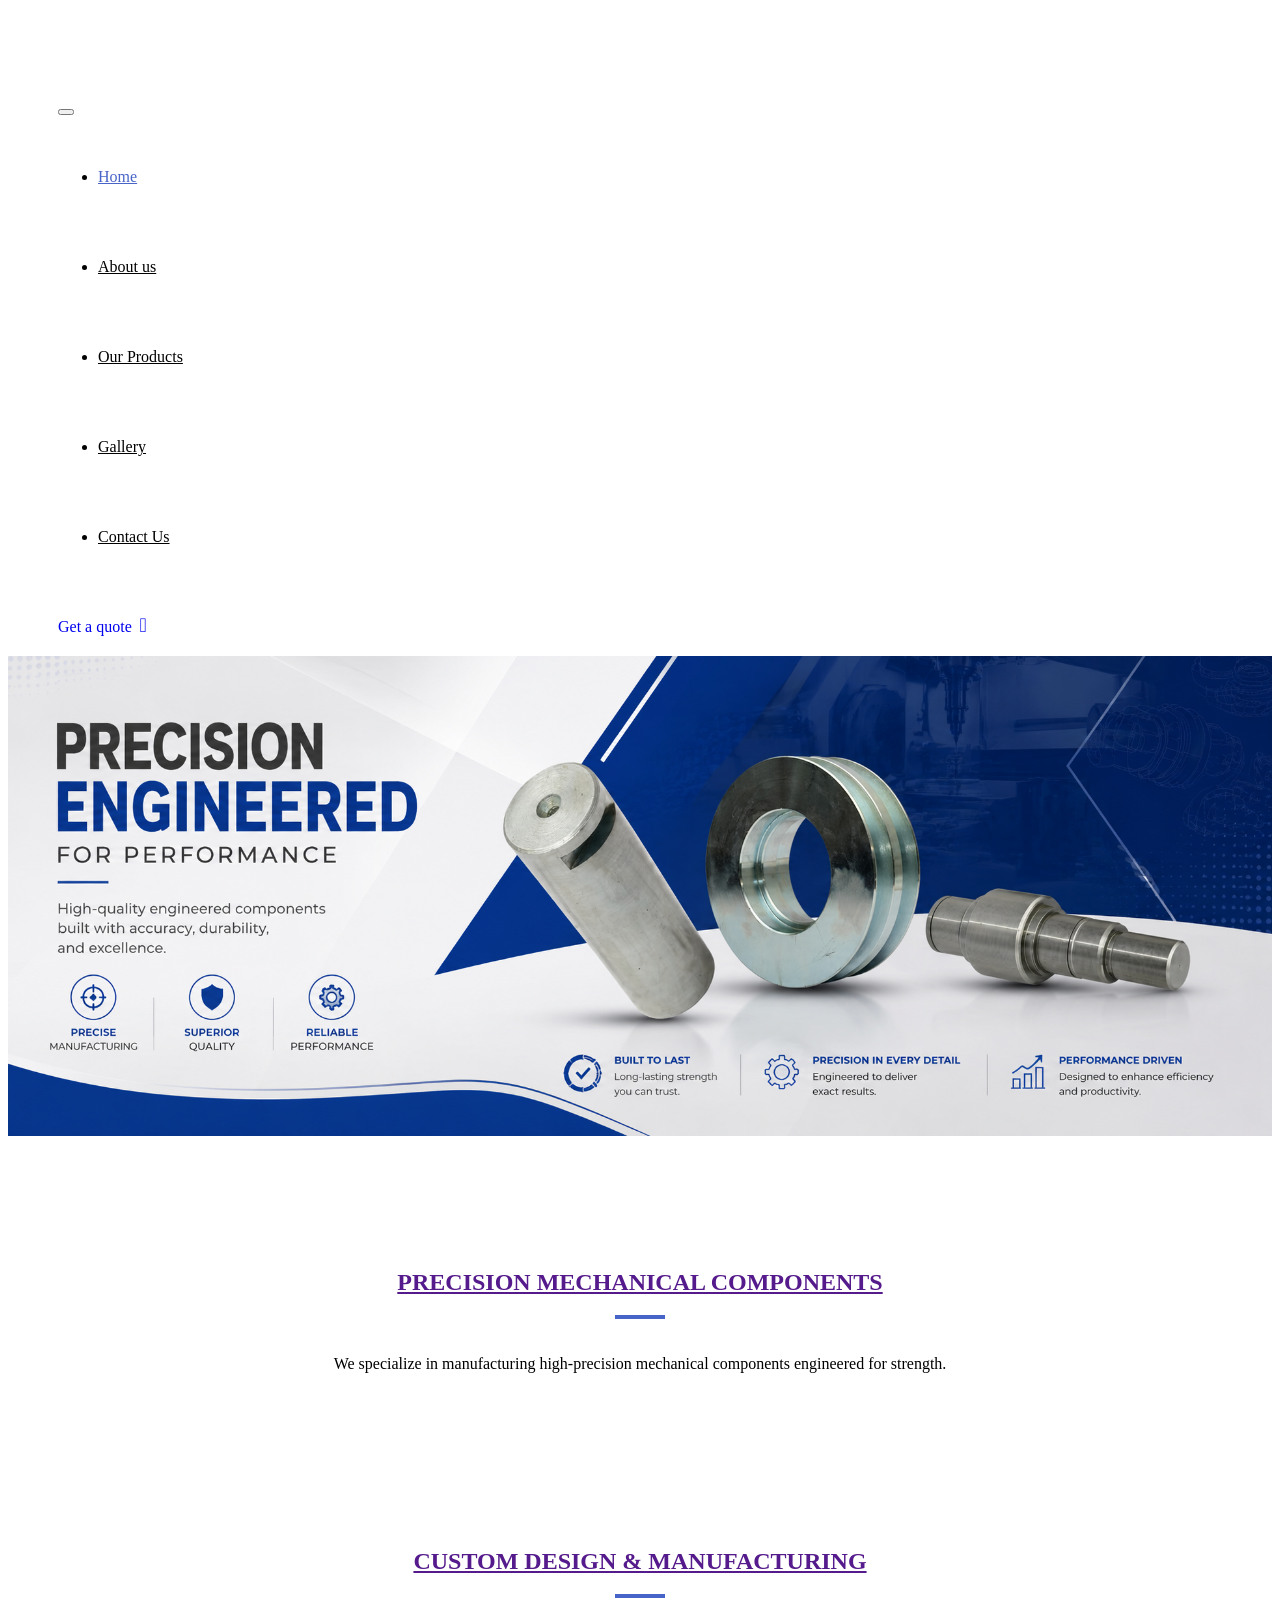
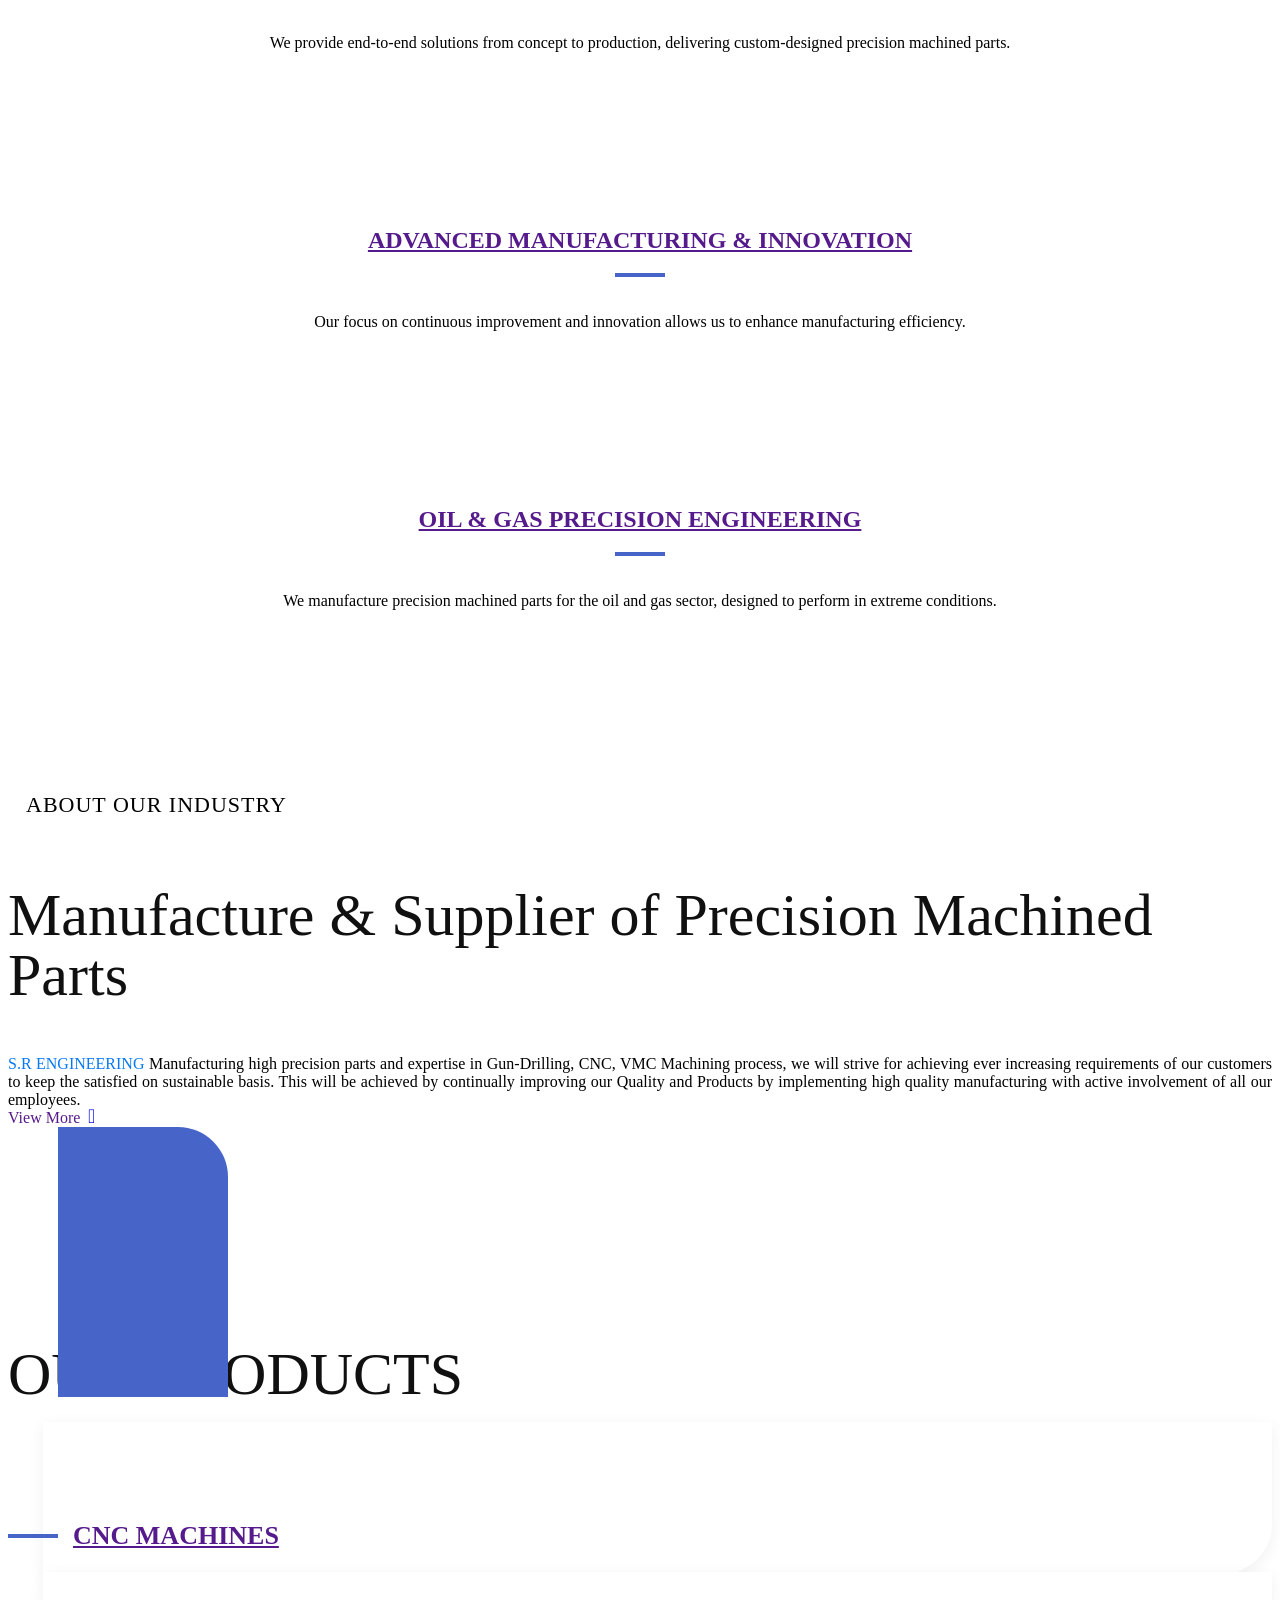
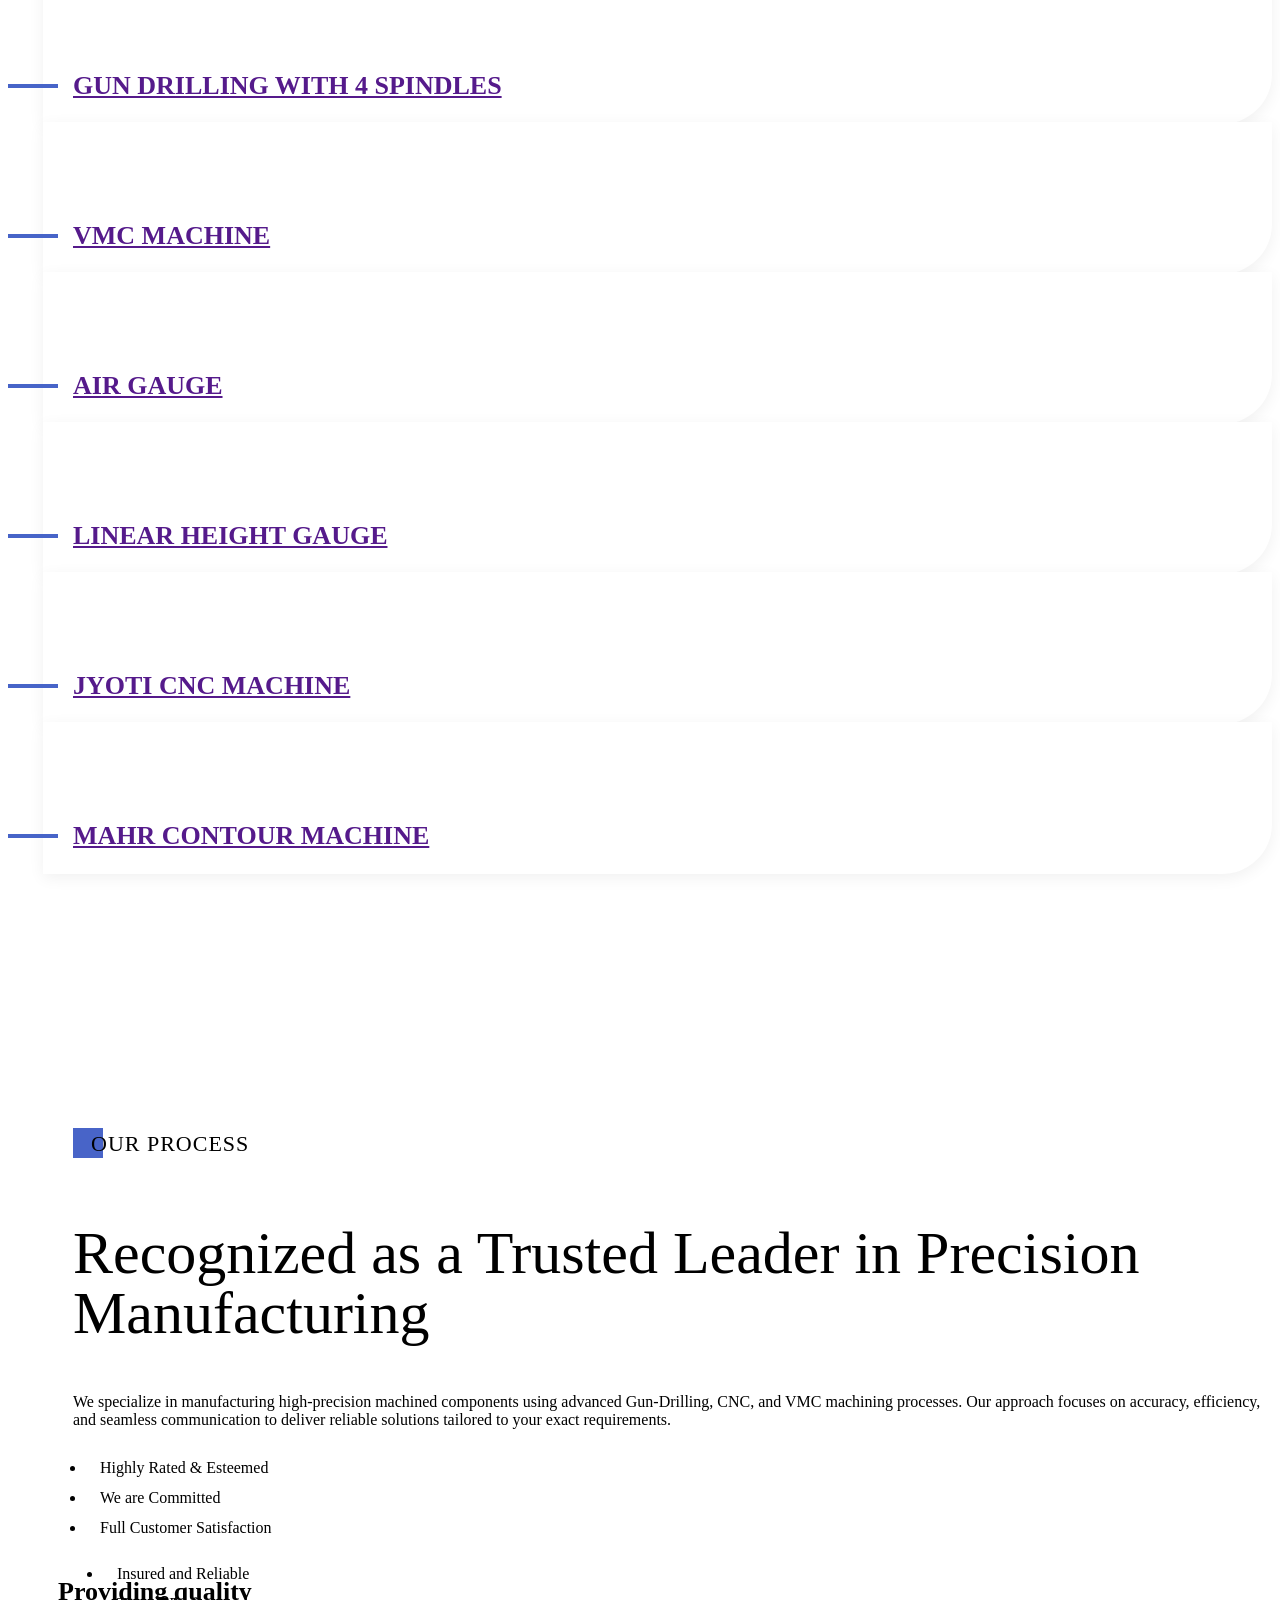
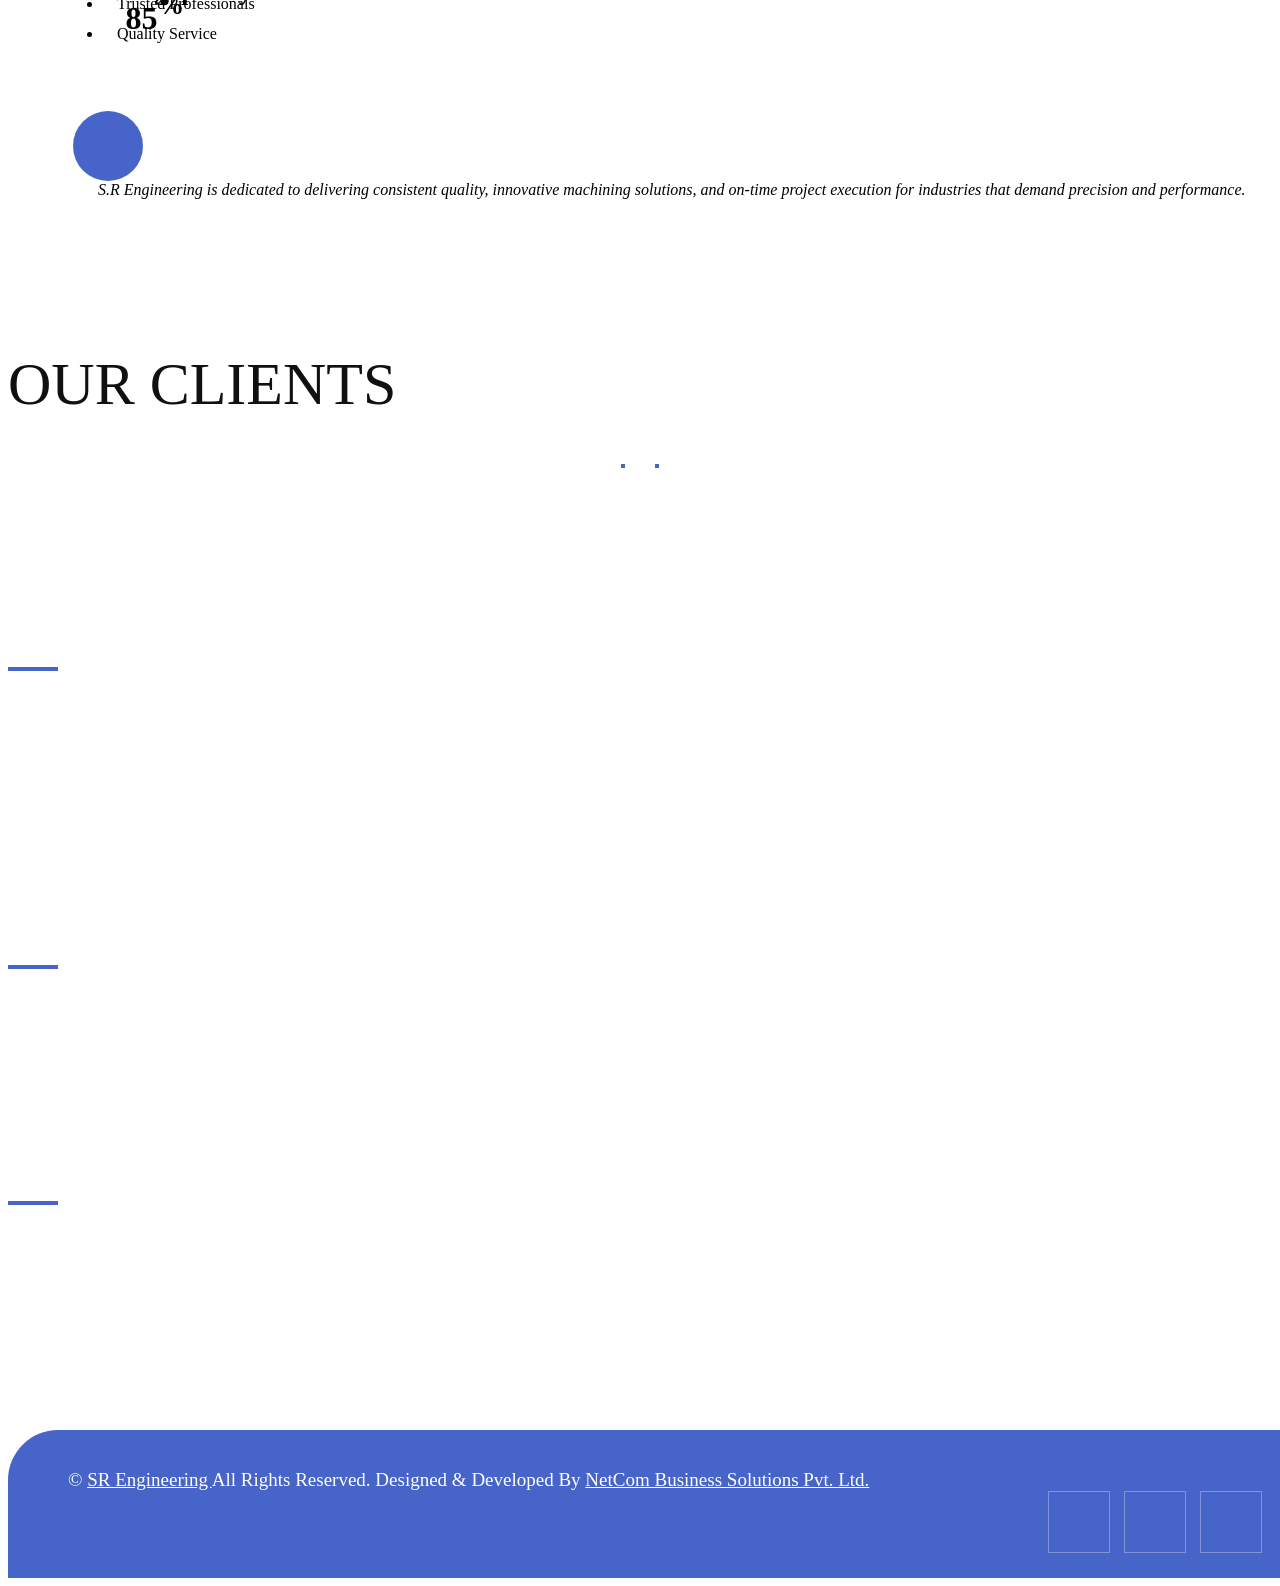
==== index.html @ 990a7320 "chnages" ====
<!doctype html>
<html class="no-js" lang="en">
  <head>
    <meta charset="utf-8" />
    <meta http-equiv="x-ua-compatible" content="ie=edge" />
    <title>SR Engineering || Homepage</title>
    <meta name="robots" content="noindex, follow" />
    <meta name="description" content="" />
    <meta
      name="viewport"
      content="width=device-width, initial-scale=1, shrink-to-fit=no"
    />
    <!-- Favicon -->
    <link rel="shortcut icon" type="image/x-icon" href="images/favicon.jpg" />
    <!-- CSS
         ============================================ -->
    <!-- Bootstrap CSS -->
    <link rel="stylesheet" href="css/bootstrap.min.css" />
    <!-- Fontawesome -->
    <link rel="stylesheet" href="css/font-awesome.css" />
    <!-- Flaticon -->
    <link rel="stylesheet" href="css/flaticon.css" />
    <!-- Base Icons -->
    <link rel="stylesheet" href="css/pbminfotech-base-icons.css" />
    <!-- Swiper -->
    <link rel="stylesheet" href="css/swiper.min.css" />
    <!-- Magnific -->
    <link rel="stylesheet" href="css/magnific-popup.css" />
    <!-- Shortcode CSS -->
    <link rel="stylesheet" href="css/shortcode.css" />
    <!-- Base CSS -->
    <link rel="stylesheet" href="css/base.css" />
    <!-- Style CSS -->
    <link rel="stylesheet" href="css/style.css" />
    <!-- Responsive CSS -->
    <link rel="stylesheet" href="css/responsive.css" />
    <!-- REVOLUTION STYLE SHEETS -->
    <link rel="stylesheet" type="text/css" href="revolution/rs6.css" />
  </head>

  <body>
    <!-- page wrapper -->
    <div class="page-wrapper">
      <!-- Header Main Area -->
      <header class="site-header header-style-3">
        <div class="site-header-menu">
          <div class="container-fluid">
            <div class="row">
              <div class="col-md-12">
                <div class="d-flex align-items-center justify-content-between">
                  <div class="site-branding">
                    <span class="site-title">
                      <a href="index.html">
                        <img
                          class="logo-img"
                          src="images/sr-eng-logo.jpeg"
                          alt=""
                        />
                      </a>
                    </span>
                  </div>
                  <div class="site-navigations">
                    <nav class="main-menu navbar-expand-xl navbar-light">
                      <div class="navbar-header">
                        <!-- Toggle Button -->
                        <button class="navbar-toggler" type="button">
                          <i class="pbmit-base-icon-menu-1"></i>
                        </button>
                      </div>
                      <div class="pbmit-mobile-menu-bg"></div>
                      <div
                        class="collapse navbar-collapse clearfix show"
                        id="pbmit-menu"
                      >
                        <div class="pbmit-menu-wrap">
                          <span class="closepanel">
                            <i class="pbmit-base-icon-cancel"></i>
                          </span>
                          <ul class="navigation clearfix">
                            <li class="active">
                              <a href="index.html">Home</a>
                            </li>
                            <li><a href="about-us.html">About us</a></li>

                            <li>
                              <a href="products.html">Our Products</a>
                            </li>
                            <li>
                              <a href="gallery.html">Gallery</a>
                            </li>
                            <li><a href="contact-us.html">Contact Us</a></li>
                          </ul>
                        </div>
                      </div>
                    </nav>
                  </div>
                  <div class="pbmit-right-side">
                    <a href="contact-us.html" class="pbmit-btn">
                      <span>Get a quote</span>
                    </a>
                  </div>
                </div>
              </div>
            </div>
          </div>
        </div>
      </header>
      <!-- Header Main Area End Here -->

      <!-- Page Content -->
      <div class="page-content">
        <section class="banner_img">
          <img src="images/banner.png" alt="" />
        </section>
        <!-- Icon box Start -->
        <section class="pbmit-bg-color-light">
          <div class="container">
            <div class="ihbox-bg-three active-onhover">
              <div class="row g-0">
                <article class="pbmit-service-style-4 col-md-6 col-lg-3">
                  <div class="pbminfotech-post-item">
                    <div class="pbminfotech-box-content">
                      <div class="pbminfotech-box-content-inner">
                        <div class="pbmit-service-icon-wrapper">
                          <i
                            class="pbmit-industrey-icon pbmit-industrey-icon-drilling-rig"
                          ></i>
                        </div>
                        <h3 class="pbmit-service-title">
                          <a href="">Precision Mechanical Components</a>
                        </h3>
                        <div class="pbmit-service-content">
                          <p>
                            We specialize in manufacturing high-precision
                            mechanical components engineered for strength.
                          </p>
                        </div>
                        <!-- <div class="pbmit-service-btn">
                          <a class="btn-arrow" href=""
                            ><span>Read More</span></a
                          >
                        </div> -->
                      </div>
                    </div>
                  </div>
                </article>
                <article class="pbmit-service-style-4 col-md-6 col-lg-3">
                  <div class="pbminfotech-post-item">
                    <div class="pbminfotech-box-content">
                      <div class="pbminfotech-box-content-inner">
                        <div class="pbmit-service-icon-wrapper">
                          <i
                            class="pbmit-industrey-icon pbmit-industrey-icon-coal"
                          ></i>
                        </div>
                        <h3 class="pbmit-service-title">
                          <a href="">Custom Design & Manufacturing</a>
                        </h3>
                        <div class="pbmit-service-content">
                          <p>
                            We provide end-to-end solutions from concept to
                            production, delivering custom-designed precision
                            machined parts.
                          </p>
                        </div>
                        <!-- <div class="pbmit-service-btn">
                          <a class="btn-arrow" href=""
                            ><span>Read More</span></a
                          >
                        </div> -->
                      </div>
                    </div>
                  </div>
                </article>
                <article class="pbmit-service-style-4 col-md-6 col-lg-3">
                  <div class="pbminfotech-post-item">
                    <div class="pbminfotech-box-content">
                      <div class="pbminfotech-box-content-inner">
                        <div class="pbmit-service-icon-wrapper">
                          <i
                            class="pbmit-industrey-icon pbmit-industrey-icon-coal"
                          ></i>
                        </div>
                        <h3 class="pbmit-service-title">
                          <a href="">Advanced Manufacturing & Innovation</a>
                        </h3>
                        <div class="pbmit-service-content">
                          <p>
                            Our focus on continuous improvement and innovation
                            allows us to enhance manufacturing efficiency.
                          </p>
                        </div>
                        <!-- <div class="pbmit-service-btn">
                          <a class="btn-arrow" href=""
                            ><span>Read More</span></a
                          >
                        </div> -->
                      </div>
                    </div>
                  </div>
                </article>
                <article class="pbmit-service-style-4 col-md-6 col-lg-3">
                  <div class="pbminfotech-post-item">
                    <div class="pbminfotech-box-content">
                      <div class="pbminfotech-box-content-inner">
                        <div class="pbmit-service-icon-wrapper">
                          <i
                            class="pbmit-industrey-icon pbmit-industrey-icon-cargo-ship"
                          ></i>
                        </div>
                        <h3 class="pbmit-service-title">
                          <a href="">Oil & Gas Precision Engineering</a>
                        </h3>
                        <div class="pbmit-service-content">
                          <p>
                            We manufacture precision machined parts for the oil
                            and gas sector, designed to perform in extreme
                            conditions.
                          </p>
                        </div>
                        <!-- <div class="pbmit-service-btn">
                          <a class="btn-arrow" href=""
                            ><span>Read More</span></a
                          >
                        </div> -->
                      </div>
                    </div>
                  </div>
                </article>
              </div>
            </div>
          </div>
        </section>
        <!-- Icon box End -->

        <!-- About Start -->
        <section class="about-bg-three">
          <div class="container">
            <div class="row g-0">
              <div class="col-lg-12 col-xl-6">
                <div class="about-left">
                  <div class="pbmit-heading-subheading text-light">
                    <h4 class="pbmit-subtitle">ABOUT OUR INDUSTRY</h4>
                    <h2 class="pbmit-title">
                      Manufacture & Supplier of Precision Machined Parts
                    </h2>
                  </div>
                  <div class="pbmit-heading-desc" style="text-align: justify">
                    <span>S.R ENGINEERING</span> Manufacturing high precision
                    parts and expertise in Gun-Drilling, CNC, VMC Machining
                    process, we will strive for achieving ever increasing
                    requirements of our customers to keep the satisfied on
                    sustainable basis. This will be achieved by continually
                    improving our Quality and Products by implementing high
                    quality manufacturing with active involvement of all our
                    employees.
                  </div>
                  <!-- <div class="row">
                    <div class="col-md-6">
                      <div class="pbmit-ihbox pbmit-ihbox-style-11">
                        <div class="pbmit-ihbox-box d-flex align-items-center">
                          <div class="pbmit-ihbox-icon">
                            <div class="pbmit-ihbox-icon-wrapper"></div>
                          </div>
                          <div class="pbmit-ihbox-contents">
                            <h2 class="pbmit-element-title">
                              We Always Building Quality Industrial
                            </h2>
                          </div>
                        </div>
                      </div>
                    </div>
                    <div class="col-md-6">
                      <div class="pbmit-ihbox pbmit-ihbox-style-11">
                        <div class="pbmit-ihbox-box d-flex align-items-center">
                          <div class="pbmit-ihbox-icon">
                            <div class="pbmit-ihbox-icon-wrapper"></div>
                          </div>
                          <div class="pbmit-ihbox-contents">
                            <h2 class="pbmit-element-title">
                              Best Manufacturing Service Provider
                            </h2>
                          </div>
                        </div>
                      </div>
                    </div>
                    <div class="col-md-6">
                      <div class="pbmit-ihbox pbmit-ihbox-style-11">
                        <div class="pbmit-ihbox-box d-flex align-items-center">
                          <div class="pbmit-ihbox-icon">
                            <div class="pbmit-ihbox-icon-wrapper"></div>
                          </div>
                          <div class="pbmit-ihbox-contents">
                            <h2 class="pbmit-element-title">
                              Experienced Trusted Best Contractor
                            </h2>
                          </div>
                        </div>
                      </div>
                    </div>
                    <div class="col-md-6">
                      <div class="pbmit-ihbox pbmit-ihbox-style-11">
                        <div class="pbmit-ihbox-box d-flex align-items-center">
                          <div class="pbmit-ihbox-icon">
                            <div class="pbmit-ihbox-icon-wrapper"></div>
                          </div>
                          <div class="pbmit-ihbox-contents">
                            <h2 class="pbmit-element-title">
                              Professional Team to Specific Industry
                            </h2>
                          </div>
                        </div>
                      </div>
                    </div>
                  </div> -->
                  <a href="" class="pbmit-btn pbmit-btn-shape-round mt-4">
                    <span>View More</span>
                  </a>
                </div>
              </div>
              <div class="col-lg-12 col-xl-6">
                <div class="about-us-img-one">
                  <img
                    src="images/machines/about-us.png"
                    class="img-fluid w-100"
                    alt=""
                  />
                </div>
              </div>
            </div>
          </div>
        </section>
        <!-- About End -->

        <!-- Portfolio Start -->
        <section class="portfolio-ihbox">
          <div class="container-fluid g-0">
            <div class="pbmit-heading-subheading text-center">
              <h2 class="pbmit-title">OUR PRODUCTS</h2>
            </div>
            <div
              class="swiper-slider"
              data-autoplay="false"
              data-loop="true"
              data-dots="true"
              data-arrows="false"
              data-columns="4"
              data-margin="30"
              data-effect="slide"
            >
              <div class="swiper-wrapper">
                <div class="swiper-slide">
                  <!-- Slide1 -->
                  <article class="pbmit-portfolio-style-1 Construction">
                    <div class="pbminfotech-post-content">
                      <div class="pbmit-portfolio-img-wrapper">
                        <div class="pbmit-featured-wrapper">
                          <img
                            src="images/machines/product-slider/cnc-machine.jpg"
                            class="img-fluid"
                            alt=""
                          />
                        </div>
                        <div
                          class="pbminfotech-icon-box pbminfotech-media-link"
                        >
                          <a
                            class="pbmit-lightbox"
                            title="CNC Machine"
                            href="images/machines/product-slider/cnc-machine.jpg"
                          >
                            <i class="pbmit-base-icon-plus"></i>
                          </a>
                        </div>
                      </div>
                      <div class="pbminfotech-box-content">
                        <div class="pbminfotech-titlebox">
                          <h3 class="pbmit-portfolio-title">
                            <a href="">CNC Machines</a>
                          </h3>
                        </div>
                      </div>
                    </div>
                  </article>
                </div>
                <div class="swiper-slide">
                  <!-- Slide2 -->
                  <article class="pbmit-portfolio-style-1 Engineering">
                    <div class="pbminfotech-post-content">
                      <div class="pbmit-portfolio-img-wrapper">
                        <div class="pbmit-featured-wrapper">
                          <img
                            src="images/machines/product-slider/four-spindle-drill.jpg"
                            class="img-fluid"
                            alt=""
                          />
                        </div>
                        <div
                          class="pbminfotech-icon-box pbminfotech-media-link"
                        >
                          <a
                            class="pbmit-lightbox"
                            title="Gun Drilling With 4 Spindles"
                            href="images/machines/product-slider/four-spindle-drill.jpg"
                          >
                            <i class="pbmit-base-icon-plus"></i>
                          </a>
                        </div>
                      </div>
                      <div class="pbminfotech-box-content">
                        <div class="pbminfotech-titlebox">
                          <h3 class="pbmit-portfolio-title">
                            <a href="">Gun Drilling With 4 Spindles</a>
                          </h3>
                        </div>
                      </div>
                    </div>
                  </article>
                </div>
                <div class="swiper-slide">
                  <!-- Slide3 -->
                  <article class="pbmit-portfolio-style-1 manufacture">
                    <div class="pbminfotech-post-content">
                      <div class="pbmit-portfolio-img-wrapper">
                        <div class="pbmit-featured-wrapper">
                          <img
                            src="images/machines/product-slider/jyoti-vmc-product.jpg"
                            class="img-fluid"
                            alt=""
                          />
                        </div>
                        <div
                          class="pbminfotech-icon-box pbminfotech-media-link"
                        >
                          <a
                            class="pbmit-lightbox"
                            title="VMC Machine"
                            href="images/machines/product-slider/jyoti-vmc-product.jpg"
                          >
                            <i class="pbmit-base-icon-plus"></i>
                          </a>
                        </div>
                      </div>
                      <div class="pbminfotech-box-content">
                        <div class="pbminfotech-titlebox">
                          <h3 class="pbmit-portfolio-title">
                            <a href="">VMC Machine</a>
                          </h3>
                        </div>
                      </div>
                    </div>
                  </article>
                </div>
                <div class="swiper-slide">
                  <!-- Slide4 -->
                  <article class="pbmit-portfolio-style-1 Industrial">
                    <div class="pbminfotech-post-content">
                      <div class="pbmit-portfolio-img-wrapper">
                        <div class="pbmit-featured-wrapper">
                          <img
                            src="images/machines/product-slider/air-gauge.jpg"
                            class="img-fluid"
                            alt=""
                          />
                        </div>
                        <div
                          class="pbminfotech-icon-box pbminfotech-media-link"
                        >
                          <a
                            class="pbmit-lightbox"
                            title="Air Gauge"
                            href="images/machines/product-slider/air-gauge.jpg"
                          >
                            <i class="pbmit-base-icon-plus"></i>
                          </a>
                        </div>
                      </div>
                      <div class="pbminfotech-box-content">
                        <div class="pbminfotech-titlebox">
                          <h3 class="pbmit-portfolio-title">
                            <a href="">Air Gauge</a>
                          </h3>
                        </div>
                      </div>
                    </div>
                  </article>
                </div>
                <div class="swiper-slide">
                  <!-- Slide5 -->
                  <article class="pbmit-portfolio-style-1 Construction">
                    <div class="pbminfotech-post-content">
                      <div class="pbmit-portfolio-img-wrapper">
                        <div class="pbmit-featured-wrapper">
                          <img
                            src="images/machines/product-slider/height-gauge-product.jpg"
                            class="img-fluid"
                            alt=""
                          />
                        </div>
                        <div
                          class="pbminfotech-icon-box pbminfotech-media-link"
                        >
                          <a
                            class="pbmit-lightbox"
                            title="Linear Height Gauge"
                            href="images/machines/product-slider/height-gauge-product.jpg"
                          >
                            <i class="pbmit-base-icon-plus"></i>
                          </a>
                        </div>
                      </div>
                      <div class="pbminfotech-box-content">
                        <div class="pbminfotech-titlebox">
                          <h3 class="pbmit-portfolio-title">
                            <a href="">Linear Height Gauge</a>
                          </h3>
                        </div>
                      </div>
                    </div>
                  </article>
                </div>
                <div class="swiper-slide">
                  <!-- Slide6 -->
                  <article class="pbmit-portfolio-style-1 Engineering">
                    <div class="pbminfotech-post-content">
                      <div class="pbmit-portfolio-img-wrapper">
                        <div class="pbmit-featured-wrapper">
                          <img
                            src="images/machines/product-slider/jyoti-cnc-machine.jpg"
                            class="img-fluid"
                            alt=""
                          />
                        </div>
                        <div
                          class="pbminfotech-icon-box pbminfotech-media-link"
                        >
                          <a
                            class="pbmit-lightbox"
                            title="Jyoti CNC Machine"
                            href="images/machines/product-slider/jyoti-cnc-machine.jpg"
                          >
                            <i class="pbmit-base-icon-plus"></i>
                          </a>
                        </div>
                      </div>
                      <div class="pbminfotech-box-content">
                        <div class="pbminfotech-titlebox">
                          <h3 class="pbmit-portfolio-title">
                            <a href="">Jyoti CNC Machine</a>
                          </h3>
                        </div>
                      </div>
                    </div>
                  </article>
                </div>
                <div class="swiper-slide">
                  <!-- Slide7 -->
                  <article class="pbmit-portfolio-style-1 Industrial">
                    <div class="pbminfotech-post-content">
                      <div class="pbmit-portfolio-img-wrapper">
                        <div class="pbmit-featured-wrapper">
                          <img
                            src="images/machines/product-slider/mahr-contor.jpg"
                            class="img-fluid"
                            alt=""
                          />
                        </div>
                        <div
                          class="pbminfotech-icon-box pbminfotech-media-link"
                        >
                          <a
                            class="pbmit-lightbox"
                            title="MAHR Contour Machine"
                            href="images/machines/product-slider/mahr-contor.jpg"
                          >
                            <i class="pbmit-base-icon-plus"></i>
                          </a>
                        </div>
                      </div>
                      <div class="pbminfotech-box-content">
                        <div class="pbminfotech-titlebox">
                          <h3 class="pbmit-portfolio-title">
                            <a href="">MAHR Contour Machine</a>
                          </h3>
                        </div>
                      </div>
                    </div>
                  </article>
                </div>
              </div>
            </div>
          </div>
        </section>
        <!-- Portfolio End -->

        <!-- Service Start -->
        <section class="service-section-three">
          <div class="container g-0">
            <div class="row">
              <div class="col-lg-12 col-xl-5">
                <div class="service-three-img">
                  <div class="pbminfotech-ele-fid-style-4">
                    <div class="pbmit-fld-contents">
                      <div
                        class="pbmit-circle-outer"
                        data-id="200"
                        data-digit="85"
                        data-fill="#fc0012"
                        data-emptyfill="#fff"
                        data-before=""
                        data-after="<sup>%</sup>"
                        data-thickness="10"
                      >
                        <div class="pbmit-circle">
                          <h4 class="pbmit-fid-inner">
                            <span
                              class="pbmit-number-rotate numinate"
                              data-appear-animation="animateDigits"
                              data-from="0"
                              data-to="85"
                              data-interval="5"
                              data-before=""
                              data-before-style=""
                              data-after=""
                              data-after-style=""
                              >85</span
                            ><span class="pbmit-fid-sub"><sup>%</sup></span>
                          </h4>
                        </div>
                        <div class="pbmit-circle-inner">
                          <h3 class="pbmit-fid-title">Providing quality</h3>
                        </div>
                      </div>
                    </div>
                  </div>
                </div>
              </div>
              <div class="col-lg-12 col-xl-7">
                <div class="service-content">
                  <div class="pbmit-heading-subheading text-global">
                    <h4 class="pbmit-subtitle">OUR PROCESS</h4>
                    <h2 class="pbmit-title">
                      Recognized as a Trusted Leader in Precision Manufacturing
                    </h2>
                  </div>
                  <div class="pbmit-heading-desc">
                    We specialize in manufacturing high-precision machined
                    components using advanced Gun-Drilling, CNC, and VMC
                    machining processes. Our approach focuses on accuracy,
                    efficiency, and seamless communication to deliver reliable
                    solutions tailored to your exact requirements.
                  </div>
                  <div class="row">
                    <ul class="icon-list-items col-md-6">
                      <li class="list-group-item">
                        <i aria-hidden="true" class="fa fa-check-circle"></i
                        >Highly Rated &amp; Esteemed
                      </li>
                      <li class="list-group-item">
                        <i aria-hidden="true" class="fa fa-check-circle"></i>We
                        are Committed
                      </li>
                      <li class="list-group-item">
                        <i aria-hidden="true" class="fa fa-check-circle"></i
                        >Full Customer Satisfaction
                      </li>
                    </ul>
                    <ul class="icon-list-items col-md-6">
                      <li class="list-group-item">
                        <i aria-hidden="true" class="fa fa-check-circle"></i
                        >Insured and Reliable
                      </li>
                      <li class="list-group-item">
                        <i aria-hidden="true" class="fa fa-check-circle"></i
                        >Trusted Professionals
                      </li>
                      <li class="list-group-item">
                        <i aria-hidden="true" class="fa fa-check-circle"></i
                        >Quality Service
                      </li>
                    </ul>
                  </div>
                  <!-- <div class="row">
                    <ul class="icon-list-items col-md-12">
                      <li class="list-group-item">
                        <i aria-hidden="true" class="fa fa-check-circle"></i>
                        <span> <b> Stage 1 :</b></span> KTFL forging Challan
                        received with physical qty
                      </li>
                      <li class="list-group-item">
                        <i aria-hidden="true" class="fa fa-check-circle"></i>
                        <span> <b> Stage 2 :</b></span> Given SR ENGG Sign /
                        Stamp on KTFL forging challan and transporter copy
                      </li>
                      <li class="list-group-item">
                        <i aria-hidden="true" class="fa fa-check-circle"></i>
                        <span> <b> Stage 3 :</b></span> with respective forging
                        challan, KTFL machining division given 57F4 to M/S S.R
                        ENGINEERING( machining vendors.)
                      </li>
                      <li class="list-group-item">
                        <i aria-hidden="true" class="fa fa-check-circle"></i>
                        <span> <b> Stage 4 :</b></span> S.R ENGINEERING make GRN
                        on KTFL machining plant received 57F4 copy.
                      </li>

                      <li class="list-group-item">
                        <i aria-hidden="true" class="fa fa-check-circle"></i>
                        <span> <b> Stage 5 :</b></span> S.R ENGG Inward register
                        and outward register updating activity started.
                      </li>
                      <li class="list-group-item">
                        <i aria-hidden="true" class="fa fa-check-circle"></i>
                        <span> <b> Stage 6 :</b></span> Reconciliation activity
                        started every month at customer end.
                      </li>
                    </ul>
                  </div> -->
                  <div class="pbmit-ihbox pbmit-ihbox-style-8">
                    <div class="pbmit-ihbox-box d-flex">
                      <div class="pbmit-ihbox-icon">
                        <div class="pbmit-ihbox-icon-wrapper">
                          <i
                            class="pbmit-industrey-icon pbmit-industrey-icon-factory-3"
                          ></i>
                        </div>
                      </div>
                      <div class="pbmit-ihbox-contents">
                        <div class="pbmit-heading-desc">
                          S.R Engineering is dedicated to delivering consistent
                          quality, innovative machining solutions, and on-time
                          project execution for industries that demand precision
                          and performance.
                        </div>
                      </div>
                    </div>
                  </div>
                </div>
              </div>
              <!-- <div class="col-lg-12 col-xl-7">
                <div class="service-content">
                  <div class="pbmit-heading-subheading text-global">
                    <h4 class="pbmit-subtitle">WHAT WE DO FOR YOU!</h4>
                    <h2 class="pbmit-title">
                      Recognized as a Trusted Leader in Precision Manufacturing
                    </h2>
                  </div>
                  <div class="pbmit-heading-desc">
                    We specialize in manufacturing high-precision machined
                    components using advanced Gun-Drilling, CNC, and VMC
                    machining processes. Our approach focuses on accuracy,
                    efficiency, and seamless communication to deliver reliable
                    solutions tailored to your exact requirements.
                  </div>
                  <div class="row">
                    <ul class="icon-list-items col-md-6">
                      <li class="list-group-item">
                        <i aria-hidden="true" class="fa fa-check-circle"></i
                        >Highly Rated & Esteemed
                      </li>
                      <li class="list-group-item">
                        <i aria-hidden="true" class="fa fa-check-circle"></i>We
                        are Committed
                      </li>
                      <li class="list-group-item">
                        <i aria-hidden="true" class="fa fa-check-circle"></i
                        >Full Customer Satisfaction
                      </li>
                    </ul>
                    <ul class="icon-list-items col-md-6">
                      <li class="list-group-item">
                        <i aria-hidden="true" class="fa fa-check-circle"></i
                        >Insured and Reliable
                      </li>
                      <li class="list-group-item">
                        <i aria-hidden="true" class="fa fa-check-circle"></i
                        >Trusted Professionals
                      </li>
                      <li class="list-group-item">
                        <i aria-hidden="true" class="fa fa-check-circle"></i
                        >Quality Service
                      </li>
                    </ul>
                  </div>
                  <div class="pbmit-ihbox pbmit-ihbox-style-8">
                    <div class="pbmit-ihbox-box d-flex">
                      <div class="pbmit-ihbox-icon">
                        <div class="pbmit-ihbox-icon-wrapper">
                          <i
                            class="pbmit-industrey-icon pbmit-industrey-icon-factory-3"
                          ></i>
                        </div>
                      </div>
                      <div class="pbmit-ihbox-contents">
                        <div class="pbmit-heading-desc">
                          S.R Engineering is dedicated to delivering consistent
                          quality, innovative machining solutions, and on-time
                          project execution for industries that demand precision
                          and performance.
                        </div>
                      </div>
                    </div>
                  </div>
                </div>
              </div> -->
            </div>
          </div>
        </section>
        <!-- Service End -->

        <section class="client">
          <div class="pbmit-heading-subheading text-center">
            <h2 class="pbmit-title">OUR CLIENTS</h2>
          </div>
          <div class="container">
            <div class="row">
              <div class="client-list">
                <img src="images/c1.jpg" alt="" />
                <img src="images/c2.png" alt="" />
              </div>
            </div>
          </div>
        </section>
      </div>
      <!-- Page Content End -->

      <!-- <div class="pbmit-footer-overlay">
        <div class="pbmit-footer-overlay-inner">
          <div class="container">
            <div class="row">
              <div class="pbmit-footer-overlay-left col-xl-3 col-md-12"></div>
              <div class="pbmit-footer-overlay-right col-xl-9 col-md-12">
                <div class="pbmit-footer-contact-info">
                  <div
                    class="pbmit-footer-contact-info-inner d-flex align-items-center"
                  >
                    <i
                      class="pbmit-industrey-icon pbmit-base-icon-time-call"
                    ></i>
                    <div class="pbmit-footer-contact-info-wrap">
                      <span class="pbmit-label pbmit-label-2">Hot Line</span>
                      <a href="tel:91-8806662988"> +91-8806662988 </a> /
                      <a href="tel:91-9307260949"> +91-9307260949 </a>
                    </div>
                  </div>
                </div>
                <div class="pbmit-footer-contact-info">
                  <div
                    class="pbmit-footer-contact-info-inner d-flex align-items-center"
                  >
                    <i class="pbmit-industrey-icon pbmit-base-icon-email"></i>
                    <div class="pbmit-footer-contact-info-wrap">
                      <span class="pbmit-label pbmit-label-2"
                        >E-mail Address</span
                      ><a
                        href="mailto:srengineering3710@gmail.com"
                        class="__cf_email__"
                        data-cfemail="87eee9e3f2f4f3f5e2feeee9e1e8c7e0eae6eeeba9e4e8ea"
                        >srengineering3710@gmail.com</a
                      >
                    </div>
                  </div>
                </div>
                <div class="pbmit-footer-contact-info">
                  <div
                    class="pbmit-footer-contact-info-inner d-flex align-items-center"
                  >
                    <i class="pbmit-industrey-icon pbmit-base-icon-send"></i>
                    <div class="pbmit-footer-contact-info-wrap">
                      <span class="pbmit-label pbmit-label-2">Our Location</span
                      >Gat No.438, Gavte Vasti, Alandi Fata, Chakan,
                      Medankarwadi, Maharashtra 410501
                    </div>
                  </div>
                </div>
              </div>
            </div>
          </div>
        </div>
      </div> -->
      <footer class="footer site-footer">
        <div class="pbmit-footer-widget-area">
          <div class="container">
            <div class="row">
              <!-- <div class="col-md-4 col-lg-4">
                <div class="widget">
                  <h2 class="widget-title">INDUSTREY WP THEME</h2>
                  <div class="pbmit-footer-contact-info">
                    <div class="textwidget" style="color: white">
                      <p>
                        S.R ENGINEERING Manufacturing high precision parts and
                        expertise in Gun-Drilling, CNC, VMC Machining process ,
                        we will strive for achieving ever increasing
                        requirements of our customers to keep the satisfied on
                        sustainable basis.
                      </p>
                    </div>
                  </div>
                </div>
              </div> -->

              <div class="col-md-4 col-lg-4">
                <div class="widget">
                  <h2 class="widget-title">QUICK CONTACT</h2>
                  <div class="pbmit-footer-contact-info">
                    <div
                      class="pbmit-footer-contact-info-inner d-flex align-items-center"
                    >
                      <i
                        class="pbmit-industrey-icon pbmit-base-icon-time-call"
                      ></i>
                      <div class="pbmit-footer-contact-info-wrap">
                        <span class="pbmit-label pbmit-label-2">Hot Line</span>
                        <a href="tel:91-8806662988"> +91-8806662988 </a>
                        <a href="tel:91-9307260949"> +91-9307260949 </a>
                      </div>
                    </div>
                  </div>
                  <div class="pbmit-footer-contact-info">
                    <div
                      class="pbmit-footer-contact-info-inner d-flex align-items-center"
                    >
                      <i class="pbmit-industrey-icon pbmit-base-icon-email"></i>
                      <div class="pbmit-footer-contact-info-wrap">
                        <span class="pbmit-label pbmit-label-2"
                          >E-mail Address</span
                        ><a
                          href="mailto:srengineering3710@gmail.com"
                          class="__cf_email__"
                          data-cfemail="87eee9e3f2f4f3f5e2feeee9e1e8c7e0eae6eeeba9e4e8ea"
                          >srengineering3710@gmail.com</a
                        >
                      </div>
                    </div>
                  </div>
                </div>
              </div>

              <div class="col-md-4 col-lg-4">
                <div class="widget">
                  <h2 class="widget-title">COMPANY ADDRESS</h2>

                  <div class="pbmit-footer-contact-info">
                    <div
                      class="pbmit-footer-contact-info-inner d-flex align-items-center"
                    >
                      <i class="pbmit-industrey-icon pbmit-base-icon-send"></i>
                      <div class="pbmit-footer-contact-info-wrap">
                        <span class="pbmit-label pbmit-label-2"
                          >Our Location</span
                        >
                        <a href=""
                          >Gat No - 438, Gavte Vasti, Alandi Fata, Chakan,
                          Medankarwadi, Maharashtra 410501</a
                        >
                      </div>
                    </div>
                  </div>
                  <!-- <div class="textwidget">
                    <p>
                      S.R Engineering manufactures high-precision parts with
                      expertise in Gun-Drilling, CNC, and VMC machining,
                      ensuring consistent quality and customer satisfaction.
                    </p>
                  </div> -->
                </div>
              </div>
              <!-- <div class="pbmit-footer-widget-col-3 col-md-12 col-lg-3">
                <div class="widget">
                  <h2 class="widget-title">COMPANY INFO</h2>
                  <ul class="pbmit-rpw-list">
                    <li><a href="">About Us</a></li>
                    <li><a href="">Machines</a></li>
                    <li>
                      <a href="">Gallery</a>
                    </li>
                    <li><a href="contact-us.html">Contact Us</a></li>
                  </ul>
                </div>
              </div> -->
              <div class="col-md-4 col-lg-4">
                <div class="widget">
                  <h2 class="widget-title">LOCATION</h2>
                  <div class="textwidget">
                    <iframe
                      src="https://www.google.com/maps/embed?pb=!1m18!1m12!1m3!1d3778.4721506282863!2d73.85380247706836!3d18.732435817319278!2m3!1f0!2f0!3f0!3m2!1i1024!2i768!4f13.1!3m3!1m2!1s0x3bc2c9573de2f6df%3A0x770f821d96a449f4!2sS.R.Engineering.!5e0!3m2!1sen!2sin!4v1776150199307!5m2!1sen!2sin"
                      width="100%"
                      height="150"
                      style="border: 0"
                      allowfullscreen=""
                      loading="lazy"
                      referrerpolicy="no-referrer-when-downgrade"
                    ></iframe>
                  </div>
                </div>
              </div>
            </div>
          </div>
        </div>
        <div class="pbmit-footer-bottom">
          <div class="container">
            <div class="pbmit-footer-text-inner">
              <div class="row d-flex align-items-center">
                <div
                  class="pbmit-footer-copyright-box pbmit-footer-copyright-box-1 col-md-9 col-lg-9"
                >
                  <div class="menu-quick-links-container">
                    <p>
                      ©
                      <a href=""> SR Engineering </a>
                      All Rights Reserved. Designed &amp; Developed By
                      <a href="https://www.netcom-india.com/">
                        NetCom Business Solutions Pvt. Ltd.
                      </a>
                    </p>
                  </div>
                </div>

                <div
                  class="pbmit-footer-copyright-box pbmit-footer-copyright-text col-md-3 col-lg-3"
                >
                  <ul class="pbmit-social-links">
                    <li class="pbmit-social-li pbmit-social-facebook">
                      <a href="#" target="_blank">
                        <span
                          ><i class="pbmit-base-icon-facebook-squared"></i
                        ></span>
                      </a>
                    </li>

                    <li class="pbmit-social-li pbmit-social-instagram">
                      <a href="#" target="_blank">
                        <span><i class="pbmit-base-icon-instagram"></i></span>
                      </a>
                    </li>
                    <li class="pbmit-social-li pbmit-social-youtube">
                      <a href="#" target="_blank">
                        <span
                          ><i class="pbmit-base-icon-youtube-play"></i
                        ></span>
                      </a>
                    </li>
                  </ul>
                </div>
              </div>
            </div>
          </div>
        </div>
      </footer>
    </div>
    <!-- page wrapper End -->

    <script
      data-cfasync="false"
      src="../cdn-cgi/scripts/5c5dd728/cloudflare-static/email-decode.min.js"
    ></script>
    <script src="js/jquery.min.js"></script>
    <!-- Popper JS -->
    <script src="js/popper.min.js"></script>
    <!-- Bootstrap JS -->
    <script src="js/bootstrap.min.js"></script>
    <!-- jquery Waypoints JS -->
    <script src="js/jquery.waypoints.min.js"></script>
    <!-- jquery Appear JS -->
    <script src="js/jquery.appear.js"></script>
    <!-- Numinate JS -->
    <script src="js/numinate.min.js"></script>
    <!-- Swiper JS -->
    <script src="js/swiper.min.js"></script>
    <!-- Magnific JS -->
    <script src="js/jquery.magnific-popup.min.js"></script>
    <!-- Circle Progress JS -->
    <script src="js/circle-progress.js"></script>
    <!-- Scripts JS -->
    <script src="js/scripts.js"></script>
    <!-- Revolution JS -->
    <script src="revolution/rslider.js"></script>
    <script src="revolution/rbtools.min.js"></script>
    <script src="revolution/rs6.min.js"></script>
    <script>
      (function () {
        function c() {
          var b = a.contentDocument || a.contentWindow.document;
          if (b) {
            var d = b.createElement("script");
            d.innerHTML =
              "window.__CF$cv$params={r:'9ea8e2762fb96edd',t:'MTc3NTg5ODkwNA=='};var a=document.createElement('script');a.src='../cdn-cgi/challenge-platform/h/g/scripts/jsd/b0a7532ac8ec/maind41d.js';document.getElementsByTagName('head')[0].appendChild(a);";
            b.getElementsByTagName("head")[0].appendChild(d);
          }
        }
        if (document.body) {
          var a = document.createElement("iframe");
          a.height = 1;
          a.width = 1;
          a.style.position = "absolute";
          a.style.top = 0;
          a.style.left = 0;
          a.style.border = "none";
          a.style.visibility = "hidden";
          document.body.appendChild(a);
          if ("loading" !== document.readyState) c();
          else if (window.addEventListener)
            document.addEventListener("DOMContentLoaded", c);
          else {
            var e = document.onreadystatechange || function () {};
            document.onreadystatechange = function (b) {
              e(b);
              "loading" !== document.readyState &&
                ((document.onreadystatechange = e), c());
            };
          }
        }
      })();
    </script>
    <script
      defer
      src="https://static.cloudflareinsights.com/beacon.min.js/v8c78df7c7c0f484497ecbca7046644da1771523124516"
      integrity="sha512-8DS7rgIrAmghBFwoOTujcf6D9rXvH8xm8JQ1Ja01h9QX8EzXldiszufYa4IFfKdLUKTTrnSFXLDkUEOTrZQ8Qg=="
      data-cf-beacon='{"version":"2024.11.0","token":"125856bf84ab44059737e93b01aa0fef","server_timing":{"name":{"cfCacheStatus":true,"cfEdge":true,"cfExtPri":true,"cfL4":true,"cfOrigin":true,"cfSpeedBrain":true},"location_startswith":null}}'
      crossorigin="anonymous"
    ></script>
  </body>
</html>
---- css/shortcode.css ----
/******************************

    INDEX:

    00 - Section Title
    01 - Icon Box
    02 - Team Member
    03 - Counter
    04 - Service
    05 - Portfolio
    06 - Blog
    07 - Testimonial
	08 - Client
    09 - Header
    10 - Footer
    11 - Title Bar
    12 - Overlap Colomn
    13 - Progress Bar
    14 - Accordion
    15 - Tab
    16 - Circle Progress
    17 - Static-box
    18 - List Gourp
    19 - Pricing-table
    20 - Revolution

******************************/

/*----------------------------------------*/
/*  00 - Section Title
/*----------------------------------------*/
.pbmit-heading-subheading {
  margin-bottom: 50px;
}
.pbmit-heading-subheading .pbmit-subtitle {
  font-family: var(--pbmit-body-typography-font-family);
  font-weight: normal;
  font-size: 22px;
  line-height: 20px;
  letter-spacing: 1px;
  color: var(--pbmit-blackish-color);
  text-transform: uppercase;
  font-style: normal;
  font-weight: 400;
  margin-bottom: 20px;
  display: inline-block;
  position: relative;
  z-index: 0;
  padding-left: 18px;
}
.pbmit-heading-subheading .pbmit-subtitle:before {
  position: absolute;
  content: "";
  top: -6px;
  left: 0;
  width: 30px;
  height: 30px;
  background-color: #f4f4f9;
  z-index: -1;
  -webkit-transition: all 0.25s ease-in-out;
  transition: all 0.25s ease-in-out;
}
.pbmit-heading-subheading.text-center .pbmit-subtitle:before {
  left: 50%;
  margin-left: -15px;
}
.pbmit-heading-subheading .pbmit-title {
  font-family: var(--pbmit-heading-typography-font-family);
  font-size: 60px;
  line-height: 60px;
  letter-spacing: 0;
  color: #101010;
  text-transform: none;
  font-style: normal;
  font-weight: 400;
}
.pbmit-heading-subheading.text-white .pbmit-subtitle {
  color: var(--pbmit-white-color);
}
.pbmit-heading-subheading.text-white .pbmit-subtitle::before {
  background-color: var(--pbmit-blackish-color);
}
.pbmit-heading-subheading.text-light .pbmit-subtitle::before {
  background-color: var(--pbmit-white-color);
}
.pbmit-heading-subheading.text-white .pbmit-title {
  color: var(--pbmit-white-color);
}
.pbmit-heading-subheading.text-global .pbmit-subtitle::before {
  background-color: #4864c8;
}
.pbmit-heading-subheading.text-global .pbmit-subtitle {
  color: var(--pbmit-white-color);
}
.pbmit-heading-subheading.text-global .pbmit-title {
  color: var(--pbmit-white-color);
}
.pbmit-heading-subheading .text-black {
  color: #666 !important;
}

/*----------------------------------------*/
/*  01 - Icon Box
/*----------------------------------------*/
/** Style 1 **/
.pbmit-ihbox-style-1 {
  position: relative;
  padding: 70px 60px 55px 60px;
  transform: translateY(0);
  -webkit-transition: all 0.5s cubic-bezier(0.645, 0.045, 0.355, 1);
  transition: all 0.5s cubic-bezier(0.645, 0.045, 0.355, 1);
}
.pbmit-element-miconheading-style-1 {
  width: 435px;
  background-color: var(--pbmit-secondary-color);
  border-radius: 0px 50px 0px 0px;
}
.pbmit-ihbox-style-1 .pbmit-ihbox-icon-wrapper {
  font-size: 90px;
  line-height: 90px;
  color: #fff;
}
.pbmit-ihbox-style-1 .pbmit-ihbox-contents {
  padding-left: 10px;
}
.pbmit-ihbox-style-1 .pbmit-element-title {
  font-size: 36px;
  line-height: 37px;
  margin-bottom: 0;
  font-weight: 400;
  color: #fff;
}
.pbmit-ihbox-style-1 .pbmit-ihbox-overlay .pbmit-ihbox-icon-wrapper {
  position: absolute;
  right: -33px;
  top: 0;
  color: rgb(255 255 255 / 10%);
  z-index: -1;
  font-size: 280px;
  line-height: 280px;
}
.pbmit-ihbox-style-1:hover .pbmit-ihbox-icon-wrapper {
  -ms-transform: rotateY(-360deg);
  -webkit-transform: rotateY(-360deg);
  transform: rotateY(-360deg);
  -webkit-transition: all 0.9s ease 0s;
  -o-transition: all 0.9s ease 0s;
  transition: all 0.9s ease 0s;
}
/** Style 2 **/
.pbmit-ihbox.pbmit-ihbox-style-2 {
  padding-bottom: 40px;
}
.pbmit-ihbox-style-2 .pbmit-ihbox-icon-wrapper {
  display: none;
}
.pbmit-ihbox-style-2 .pbmit-element-title {
  position: relative;
  padding-bottom: 20px;
  font-size: 36px;
  line-height: 36px;
  font-weight: 400;
  margin-bottom: 0;
  color: var(--pbmit-white-color);
}
.pbmit-ihbox-style-2 .pbmit-element-title:after {
  position: absolute;
  content: "";
  left: 0;
  bottom: 0;
  width: 50px;
  height: 4px;
  background-color: #fff;
}
/** Style 3 **/
.pbmit-ihbox-style-3 {
  z-index: 9;
  position: relative;
  padding-left: 40px;
  display: inline-block;
}
.pbmit-ihbox-style-3 .pbmit-ihbox-icon-type-image {
  position: relative;
  width: 56px;
  height: 56px;
}
.pbmit-ihbox-style-3 .pbmit-ihbox-icon-type-image img {
  border-radius: 50%;
  padding: 3px;
  border: 2px solid #4764c8;
}
.pbmit-ihbox-style-3 .pbmit-ihbox-contents {
  padding-left: 20px;
}
.pbmit-ihbox-style-3 .pbmit-element-title {
  font-size: 22px;
  line-height: 22px;
  font-weight: 100;
  margin-bottom: 0;
  color: var(--pbmit-blackish-color);
}
.pbmit-ihbox-style-3 .pbmit-element-title a {
  color: #4764c8;
  text-decoration-line: underline;
}
.pbmit-ihbox-style-3 .pbmit-element-title a:hover {
  color: var(--pbmit-blackish-color);
}
.pbmit-ihbox-style-3 .pbmit-ihbox-icon-type-image:before {
  position: absolute;
  content: "\e84b";
  left: -40px;
  top: 5px;
  width: 50px;
  height: 50px;
  font-size: 20px;
  line-height: 50px;
  background-color: var(--pbmit-blackish-color);
  color: #fff;
  border-radius: 50%;
  text-align: center;
  font-family: "pbminfotech-base-icons";
}
.pbmit-ihbox-style-3:hover .pbmit-ihbox-icon-wrapper {
  animation: ts-bounce 500ms ease-in-out 50ms;
}
@keyframes ts-bounce {
  0% {
    transform: translateY(0);
  }
  40% {
    transform: translateY(-12px);
  }
  100% {
    transform: translateY(0);
  }
}
/** Style 4 **/
.pbmit-ihbox.pbmit-ihbox-style-4 {
  position: relative;
  padding: 30px 25px 30px 30px;
  border-radius: 50px 0 0;
  background-color: var(--pbmit-blackish-color);
}
.pbmit-ihbox-style-4 .pbmit-ihbox-contents {
  position: relative;
  padding-left: 45px;
}
.pbmit-ihbox-style-4 .pbmit-element-title {
  font-size: 30px;
  line-height: 36px;
  margin-bottom: 0;
  font-weight: 400;
  color: #fff;
}
.pbmit-ihbox-style-4 .pbmit-ihbox-contents:before {
  position: absolute;
  content: "";
  top: 15px;
  left: -20px;
  width: 50px;
  height: 3px;
  background-color: #4764c8;
}
.pbmit-ihbox-style-4 .pbmit-ihbox-icon-type-image {
  position: relative;
  overflow: hidden;
  border-radius: 50px 0 0;
}
.pbmit-ihbox.pbmit-ihbox-style-4:after {
  position: absolute;
  content: "";
  top: 0;
  right: -178px;
  width: 180px;
  height: 100%;
  background-color: var(--pbmit-blackish-color);
}
/** Style 5 **/
.pbmit-ihbox-style-5 .pbmit-element-title,
.pbmit-ihbox-style-5 .pbmit-ihbox-icon-wrapper,
.pbmit-ihbox-style-5 .pbmit-element-title:before {
  -webkit-transition: all 0.5s ease 0s;
  -o-transition: all 0.5s ease 0s;
  transition: all 0.5s ease 0s;
}
.pbmit-ihbox-style-5 .pbmit-ihbox-box {
  padding: 40px 40px 40px 60px;
  position: relative;
  overflow: hidden;
  border-radius: 0 0 50px;
}
.pbmit-ihbox-style-5 .pbmit-element-title:before {
  position: absolute;
  content: "";
  top: 50%;
  left: -60px;
  width: 50px;
  height: 4px;
  background-color: #4764c8;
}
.pbmit-ihbox-style-5 .pbmit-element-title {
  position: relative;
  font-size: 26px;
  line-height: 26px;
  margin-bottom: 0px;
  padding-right: 20px;
  text-transform: uppercase;
}
.pbmit-ihbox-style-5 .pbmit-ihbox-icon-wrapper {
  line-height: 60px;
  font-size: 60px;
  color: var(--pbmit-blackish-color);
}
.pbmit-ihbox-style-5 .pbmit-ihbox-contents {
  margin-top: 25px;
}
.pbmit-mihbox-hover-active .pbmit-ihbox-style-5 .pbmit-ihbox-box:before,
.pbmit-ihbox-style-5 .pbmit-ihbox-box:before {
  position: absolute;
  content: "";
  width: 100%;
  height: 0;
  left: 0px;
  z-index: -1;
  margin-left: 25px;
  bottom: 0px;
  display: inline-block;
  transition: all 500ms ease;
}
.pbmit-mihbox-hover-active .pbmit-ihbox-style-5 .pbmit-ihbox-box:before {
  background-color: var(--pbmit-blackish-color);
  height: 100%;
}
.pbmit-ihbox-style-5:hover .pbmit-ihbox-box:before {
  height: 100%;
  top: 0;
}
.pbmit-mihbox-hover-active .pbmit-ihbox-style-5 .pbmit-element-title,
.pbmit-mihbox-hover-active .pbmit-ihbox-style-5 .pbmit-element-title,
.pbmit-ihbox-style-5:hover .pbmit-ihbox-icon-wrapper,
.pbmit-ihbox-style-5:hover .pbmit-element-title {
  color: var(--pbmit-white-color);
}
.pbmit-ihbox-style-5:hover .pbmit-ihbox-icon-wrapper,
.pbmit-mihbox-hover-active .pbmit-ihbox-style-5 .pbmit-ihbox-icon-wrapper {
  color: #4764c8;
}
.pbmit-miconheading-style-5 {
  margin-bottom: 30px;
}
/** Style 6 **/
.pbmit-ihbox-style-6 .pbmit-ihbox-box {
  position: relative;
  padding-bottom: 30px;
}
.pbmit-ihbox-style-6 .pbmit-ihbox-icon-wrapper {
  font-size: 65px;
  line-height: 65px;
  color: var(--pbmit-white-color);
}
.pbmit-ihbox-style-6:hover .pbmit-element-title,
.pbmit-ihbox-style-6:hover .pbmit-ihbox-icon-wrapper {
  color: #4764c8;
}
.pbmit-ihbox-style-6 .pbmit-ihbox-icon-wrapper,
.pbmit-ihbox-style-6 .pbmit-element-title,
.pbmit-ihbox-style-6 .pbmit-ihbox-box:after {
  -webkit-transition: all 0.5s ease 0s;
  -o-transition: all 0.5s ease 0s;
  transition: all 0.5s ease 0s;
}
.pbmit-ihbox-style-6 .pbmit-element-title {
  font-size: 22px;
  line-height: 22px;
  margin-top: 15px;
  margin-bottom: 0px;
  color: var(--pbmit-white-color);
}
.pbmit-ihbox.pbmit-ihbox-style-6 {
  margin-bottom: 15px;
  display: inline-block;
}
.pbmit-ihbox-style-6 .pbmit-ihbox-box:after {
  position: absolute;
  content: "";
  left: 0;
  bottom: 0;
  width: 50px;
  height: 2px;
  background-color: rgb(255 255 255 / 10%);
}
.pbmit-ihbox-style-6:hover .pbmit-ihbox-box:after {
  background-color: rgb(255 255 255);
}
/** Style 7 **/
.pbmit-ihbox.pbmit-ihbox-style-7 {
  position: relative;
  overflow: hidden;
  padding: 30px 0 30px;
}
.pbmit-ihbox-style-7 .pbmit-ihbox-contents {
  position: relative;
  padding: 45px 30px 40px 80px;
}
.pbmit-ihbox-style-7 .pbmit-ihbox-contents:before {
  position: absolute;
  content: "";
  top: 33%;
  left: 0px;
  width: 50px;
  height: 4px;
  background-color: var(--pbmit-white-color);
}
.pbmit-ihbox-style-7 .pbmit-ihbox-icon-wrapper {
  position: absolute;
  z-index: 0;
  font-size: 280px;
  line-height: 240px;
  padding-right: 20px;
  color: rgba(17, 16, 16, 0.1);
}
.pbmit-ihbox-style-7 .pbmit-element-title {
  font-size: 40px;
  line-height: 40px;
  margin-bottom: 10px;
  color: var(--pbmit-white-color);
}
.pbmit-ihbox-style-7 .pbmit-heading-desc {
  color: var(--pbmit-white-color);
}
/** Style 08**/
.pbmit-ihbox-style-8 .pbmit-ihbox-icon-wrapper {
  width: 70px;
  height: 70px;
  font-size: 35px;
  line-height: 70px;
  text-align: center;
  color: var(--pbmit-white-color);
  background-color: #4764c8;
  border-radius: 50%;
}
.pbmit-ihbox-style-8 .pbmit-ihbox-contents {
  padding-left: 25px;
}
.pbmit-ihbox-style-8 .pbmit-heading-desc {
  font-style: italic;
  color: var(--pbmit-white-color);
}
.pbmit-ihbox.pbmit-ihbox-style-8 {
  margin-bottom: 15px;
}
/** Style 09**/
.pbmit-ihbox-style-9 .pbmit-ihbox-icon-wrapper {
  width: 90px;
  height: 90px;
  font-size: 45px;
  line-height: 90px;
  text-align: center;
  border-radius: 50%;
  color: var(--pbmit-white-color);
  background-color: #4764c8;
  -webkit-transition: all 0.25s ease-in-out;
  transition: all 0.25s ease-in-out;
}
.pbmit-ihbox-style-9 .pbmit-ihbox-contents {
  padding-left: 30px;
}
.pbmit-ihbox-style-9 .pbmit-element-title {
  font-size: 24px;
  line-height: 24px;
  font-weight: 400;
  margin-bottom: 5px;
  letter-spacing: 0px;
  text-transform: uppercase;
  font-family: Teko, sans-serif;
  color: var(--pbmit-white-color);
}
.pbmit-ihbox-style-9 .pbmit-heading-desc {
  color: var(--pbmit-white-color);
}
.pbmit-ihbox.pbmit-ihbox-style-9 {
  margin-bottom: 30px;
  display: inline-block;
}
.pbmit-ihbox-style-9:hover .pbmit-ihbox-icon-wrapper {
  background-color: var(--pbmit-white-color);
  color: #4764c8;
}
/** Style 10**/
.pbmit-ihbox-style-10 .pbmit-ihbox-box {
  position: relative;
  overflow: hidden;
  border-radius: 50px 0 0px 0px;
  padding: 65px 40px 40px 40px;
  background-color: #4764c8;
}
.pbmit-ihbox-style-10 .pbmit-ihbox-icon-wrapper {
  font-size: 90px;
  line-height: 90px;
  text-align: center;
  color: var(--pbmit-white-color);
}
.pbmit-ihbox-style-10 .pbmit-element-title {
  font-size: 36px;
  line-height: 36px;
  margin-bottom: 0px;
  color: #fff;
}
.pbmit-ihbox.pbmit-ihbox-style-10 {
  margin-bottom: 15px;
  display: inline-block;
}
/** Style 11 **/
.pbmit-ihbox-style-11 {
  margin-top: 15px;
  margin-bottom: 20px;
}
.pbmit-ihbox-style-11 .pbmit-ihbox-icon-wrapper {
  -webkit-transition: all 0.25s ease-in-out;
  transition: all 0.25s ease-in-out;
}
.pbmit-ihbox-style-11 .pbmit-ihbox-icon-wrapper {
  position: relative;
  width: 50px;
  height: 50px;
  font-size: 20px;
  line-height: 50px;
  text-align: center;
  color: #4764c8;
  background-color: var(--pbmit-white-color);
}
.pbmit-ihbox-style-11:hover .pbmit-ihbox-icon-wrapper {
  color: #fff;
  background-color: var(--pbmit-secondary-color);
}
.pbmit-ihbox-style-11 .pbmit-ihbox-icon-wrapper:after {
  content: "\e84d";
  font-family: "pbminfotech-base-icons";
}
.pbmit-ihbox-style-11 .pbmit-ihbox-icon-wrapper i {
  display: none;
}
.pbmit-ihbox-style-11 .pbmit-ihbox-contents {
  padding-left: 25px;
}
.pbmit-ihbox-style-11 .pbmit-element-title {
  font-size: 24px;
  line-height: 24px;
  margin-bottom: 0;
}
.pbmit-ihbox-style-11 .pbmit-heading-desc {
  font-weight: 300;
}
/** Style 12 **/
.pbmit-ihbox-style-12 .pbmit-ihbox-contents {
  display: grid;
  grid-template-columns: auto auto auto auto;
}
.pbmit-ihbox-style-12 .pbmit-element-title {
  font-size: 22px;
  line-height: 32px;
  font-weight: 400;
  margin-bottom: 0;
  color: #4764c8;
}
.pbmit-ihbox.pbmit-ihbox-style-12 {
  margin-bottom: 35px;
}
.pbmit-ihbox-style-12 .pbmit-heading-desc {
  padding: 0 30px;
}
/** Style 13 **/
.pbmit-ihbox.pbmit-ihbox-style-13 {
  display: inline-block;
}
.pbmit-miconheading-style-13:not(:last-child)
  .pbmit-ihbox.pbmit-ihbox-style-13 {
  margin-bottom: 20px;
}
.pbmit-ihbox-style-13 .pbmit-ihbox-icon-wrapper {
  font-size: 60px;
  line-height: 60px;
  color: #4764c8;
}
.pbmit-ihbox-style-13 .pbmit-ihbox-contents {
  padding: 0 30px;
}
.pbmit-ihbox-style-13 .pbmit-element-title {
  font-size: 26px;
  line-height: 26px;
  margin-bottom: 5px;
}
.pbmit-miconheading-style-13:not(:last-child) {
  border-bottom: 1px solid #f4f4f9;
}
.pbmit-miconheading-style-13 {
  margin-bottom: 20px;
}
/** Style 15 **/
.pbmit-ihbox-style-15 .pbmit-ihbox-icon-wrapper {
  font-size: 60px;
  line-height: 60px;
  color: #4764c8;
}
.pbmit-ihbox-style-15 .pbmit-ihbox-contents {
  padding-left: 25px;
}
.pbmit-ihbox-style-15 .pbmit-element-title {
  font-size: 26px;
  line-height: 26px;
  margin-bottom: 5px;
}
.pbmit-element-miconheading-style-13 {
  display: inline-block;
  overflow: hidden;
}
.pbmit-element-miconheading-style-13
  .pbmit-miconheading-style-13:not(:last-child) {
  border-bottom: 1px solid #f4f4f9;
}
.pbmit-element-miconheading-style-13
  .pbmit-element-posts-wrapper.row
  .pbmit-ele {
  margin-bottom: 20px;
}

/*----------------------------------------*/
/*  02 - Team Member
/*----------------------------------------*/
/** Style 1 **/
.pbmit-team-style-1 .pbminfotech-team-image-box img,
.pbmit-team-style-1 .pbmit-member-social,
.pbmit-team-style-1 .pbminfotech-box-content {
  -webkit-transition: all 0.5s ease 0s;
  -o-transition: all 0.5s ease 0s;
  transition: all 0.5s ease 0s;
}
.pbmit-team-style-1 .pbminfotech-post-item {
  position: relative;
}
.pbmit-team-style-1 .pbminfotech-post-item:after {
  content: "";
  position: absolute;
  width: calc(100% - 30px);
  bottom: 0;
  left: 30px;
  height: 80%;
  background: #fff;
  box-shadow: 0px 4px 16px 0px rgb(0 0 0 / 6%);
  border-radius: 0 0 50px 0;
  z-index: -1;
}
.pbmit-team-style-1 .pbminfotech-team-image-box {
  position: relative;
  overflow: hidden;
}
.pbmit-team-style-1 .pbminfotech-team-image-box {
  position: relative;
  overflow: hidden;
  border-radius: 0 0 50px 0;
  margin-right: 20px;
}
.pbmit-team-style-1 .pbminfotech-team-image-box img {
  width: 100%;
}
.pbmit-team-style-1:hover .pbminfotech-team-image-box img {
  -webkit-transform: scale(1.2);
  -ms-transform: scale(1.2);
  transform: scale(1.2);
}
.pbmit-team-style-1 .pbminfotech-box-content {
  text-align: left;
  padding: 19px 30px 19px 60px;
  position: relative;
}
.pbmit-team-style-1 .pbminfotech-box-content:after {
  position: absolute;
  content: "";
  top: 50%;
  margin-top: -2px;
  width: 50px;
  height: 3px;
  left: 0px;
  background-color: #4764c8;
}
.pbmit-team-style-1 .pbminfotech-box-content .pbmit-team-title {
  margin-bottom: 0;
  font-size: 24px;
  line-height: 24px;
  text-transform: uppercase;
}
.pbmit-team-style-1 .pbminfotech-box-content .pbmit-team-title a {
  color: var(--pbmit-blackish-color);
}
.pbmit-team-style-1 .pbminfotech-box-content .pbmit-team-title a:hover {
  color: #4764c8;
}
.pbmit-team-style-1 .pbminfotech-box-team-position {
  font-size: 16px;
  line-height: 16px;
  margin-bottom: 0;
  text-transform: uppercase;
  color: #4764c8;
  font-weight: 400;
  letter-spacing: 0.5px;
  font-family: Teko, sans-serif;
}
.pbmit-team-style-1 .pbmit-team-btn {
  height: 40px;
  width: 40px;
  color: #4764c8;
  border: 2px solid #4764c8;
  line-height: 40px;
  text-align: center;
  transition: 0.5s;
  cursor: pointer;
  border-radius: 50%;
}
.pbmit-team-style-1 .pbmit-member-social:hover .pbminfotech-box-social-links {
  opacity: 1;
  visibility: visible;
  transform: translateY(0);
}
.pbmit-team-style-1 .pbminfotech-box-social-links {
  position: absolute;
  bottom: 60px;
  -webkit-transition: all 0.5s cubic-bezier(0.645, 0.045, 0.355, 1);
  -o-transition: all 0.5s cubic-bezier(0.645, 0.045, 0.355, 1);
  transition: all 0.5s cubic-bezier(0.65, 0.05, 0.36, 1);
  margin: 0;
  right: 40px;
  width: 40px;
  opacity: 0;
  visibility: hidden;
  transition:
    opacity 500ms ease,
    visibility 500ms ease,
    transform 500ms ease;
  transform: translateY(-30%);
  padding-bottom: 15px;
}
.pbmit-team-style-1 .pbmit-member-social .pbminfotech-box-social-links:after {
  position: absolute;
  content: "";
  width: 0;
  height: 0;
  border-left: 10px solid transparent;
  border-right: 10px solid transparent;
  border-top: 12px solid #4764c8;
  left: 20px;
}
.pbmit-team-style-1 .pbmit-team-social-links li {
  display: inline-block;
  margin: 0 5px;
  z-index: 99;
  position: relative;
}
.pbmit-team-style-1 .pbminfotech-box-social-links a {
  font-size: 14px;
  line-height: 50px;
  width: 50px;
  height: 40px;
  line-height: 40px;
  text-align: center;
  display: inline-block;
  background: #4764c8;
  color: #fff;
}
.pbmit-team-style-1 .pbmit-member-social .pbmit-team-social-links {
  position: relative;
}
.pbmit-team-style-1 .pbminfotech-box-social-links a:hover {
  color: var(--pbmit-secondary-color);
}
.pbmit-team-style-1 .pbmit-team-btn a {
  font-size: 16px;
  font-weight: normal;
  color: #4764c8;
}
.pbmit-team-style-1 {
  margin-bottom: 30px;
}
/** Style 2 **/
.pbmit-team-style-2 {
  margin-bottom: 46px;
}
.pbmit-team-style-2 .pbminfotech-post-item {
  position: relative;
}
.pbmit-team-style-2 .pbminfotech-team-image-box {
  margin-bottom: 25px;
  position: relative;
  overflow: hidden;
}
.pbmit-team-style-2 .pbminfotech-team-image-box img {
  width: 100%;
}
.pbmit-team-style-2 .pbminfotech-box-content {
  position: relative;
  padding: 20px 35px;
  margin-top: -35px;
  margin-left: 30px;
  margin-bottom: 15px;
  border-radius: 0 0 50px 0;
  box-shadow: 0px 4px 16px 0px rgb(0 0 0 / 6%);
  background: #fff;
  z-index: 1;
}
.pbmit-team-style-2 .pbminfotech-box-content:after {
  position: absolute;
  content: "";
  top: 50%;
  margin-top: -2px;
  width: 50px;
  height: 3px;
  left: -30px;
  background-color: #4764c8;
}
.pbmit-team-style-2 .pbminfotech-box-content .pbmit-team-title {
  margin-bottom: 0;
  font-size: 24px;
  line-height: 24px;
  font-family: Teko, sans-serif;
}
.pbmit-team-style-2 .pbminfotech-box-content .pbmit-team-title a {
  color: var(--pbmit-blackish-color);
}
.pbmit-team-style-2 .pbminfotech-box-content .pbmit-team-title a:hover {
  color: #4764c8;
}
.pbmit-team-style-2 .pbminfotech-box-team-position {
  font-size: 16px;
  line-height: 16px;
  font-weight: 400;
  margin-bottom: 0;
  color: #4764c8;
  letter-spacing: 0.5px;
  text-transform: uppercase;
  font-family: Teko, sans-serif;
}
.pbmit-team-style-2 .pbminfotech-team-image-box:before {
  content: "";
  position: absolute;
  right: 0;
  top: 0;
  width: 0;
  height: 100%;
  transition: 0.5s;
  opacity: 0.57;
}
.pbmit-team-style-2:hover .pbminfotech-team-image-box:before {
  width: 100%;
}
.pbmit-team-style-2 .pbminfotech-box-social-links ul {
  position: absolute;
  right: 0px;
  top: 0;
  width: 50px;
  text-align: center;
  padding: 10px 0;
  transition: 0.5s;
  margin: 0;
  z-index: 1;
  opacity: 0;
}
.pbmit-team-style-2:hover .pbminfotech-box-social-links ul {
  opacity: 1;
}
.pbmit-team-style-2 .pbmit-team-social-links li {
  display: inline-block;
  margin: 5px 5px;
}
.pbmit-team-style-2 .pbminfotech-box-social-links a {
  font-size: 14px;
  color: #101011;
  line-height: 40px;
  width: 40px;
  height: 40px;
  border-radius: 50%;
  text-align: center;
  display: inline-block;
  background: #fff;
}
.pbmit-team-style-2 .pbminfotech-box-social-links a:hover {
  background: #4764c8;
  color: #fff;
}
.pbmit-team-style-2 .pbmit-featured-wrapper {
  position: relative;
  overflow: hidden;
  border-radius: 50px 0 0 0;
}

/*----------------------------------------*/
/*  03 - Counter
/*----------------------------------------*/
/** Style 1 **/
.pbminfotech-ele-fid-style-1 {
  position: relative;
  margin-bottom: 30px;
}
.pbminfotech-ele-fid-style-1 .pbmit-fid-title {
  font-size: 22px;
  line-height: 22px;
  font-family: Teko, sans-serif;
  color: var(--pbmit-white-color);
}
.pbminfotech-ele-fid-style-1 .pbmit-fld-wrap .pbmit-fid-inner {
  font-size: 80px;
  line-height: 80px;
  color: #4764c8;
  margin-bottom: 5px;
}
.pbminfotech-ele-fid-style-1 .pbmit-heading-desc {
  font-size: 15px;
  line-height: 20px;
  letter-spacing: 1.5px;
  text-transform: uppercase;
}
.pbminfotech-ele-fid-style-1 .pbmit-sbox-icon-wrapper {
  display: none;
}
/** Style 2 **/
.pbminfotech-ele-fid-style-2 {
  position: relative;
  margin-bottom: 30px;
}
.pbminfotech-ele-fid-style-2 .pbmit-fid-inner {
  font-size: 80px;
  line-height: 80px;
  margin-bottom: 0;
}
.pbminfotech-ele-fid-style-2 .pbmit-fid-title {
  margin-top: 5px;
  font-weight: 400 !important;
  font-size: 18px;
  line-height: 18px;
  font-family: Teko, sans-serif;
}
.pbminfotech-ele-fid-style-2 .pbmit-sbox-icon-wrapper {
  font-size: 70px;
  line-height: 70px;
  color: #4764c8;
  margin-right: 20px;
}
.pbmit-fid-style-2 .pbminfotech-ele-fid-style-2:after {
  content: "";
  width: 1px;
  height: 100%;
  background-color: #eee;
  position: absolute;
  right: 10px;
  top: 0;
  transform: skew(-15deg);
}
.pbmit-fid-style-2:last-child .pbminfotech-ele-fid-style-2:after {
  display: none;
}
/** Style 3 **/
.pbminfotech-ele-fid-style-3 {
  padding: 40px 38px 40px;
  border-radius: 50px 0 0 0;
  background-color: var(--pbmit-blackish-color);
}
.pbminfotech-ele-fid-style-3 .pbmit-circle {
  position: relative;
  text-align: center;
}
.pbminfotech-ele-fid-style-3 .pbmit-circle-outer {
  text-align: center;
}
.pbminfotech-ele-fid-style-3 .pbmit-circle {
  width: 140px;
  margin: 0 auto;
  display: inline-block;
}
.pbminfotech-ele-fid-style-3 .pbmit-circle:after {
  position: absolute;
  content: "";
  width: 100px;
  height: 100px;
  left: 20px;
  top: 20px;
  border-radius: 50%;
  border: 3px solid #fff;
}
.pbminfotech-ele-fid-style-3 .pbmit-fid-title {
  font-size: 26px;
  line-height: 26px;
  margin-top: 15px;
  margin-bottom: 0;
  color: #fff;
}
.pbminfotech-ele-fid-style-3 .pbmit-circle-inner {
  margin-top: -10px;
}
.pbminfotech-ele-fid-style-3 .pbmit-fid-inner {
  position: absolute;
  top: 50%;
  -khtml-transform: translateX(0%) translateY(-50%);
  -moz-transform: translateX(0%) translateY(-50%);
  -ms-transform: translateX(0%) translateY(-50%);
  -o-transform: translateX(0%) translateY(-50%);
  transform: translateX(0%) translateY(-50%);
  left: 0;
  text-align: center;
  width: 100%;
}
.pbminfotech-ele-fid-style-3 h4.pbmit-fid-inner {
  font-size: 32px;
  line-height: 32px;
  color: var(--pbmit-white-color);
}
.pbminfotech-ele-fid-style-3 h4.pbmit-fid-inner sup {
  top: -3px;
  position: relative;
  left: 0px;
}
.pbminfotech-ele-fid-style-3 h4.pbmit-fid-inner sub {
  top: -10px;
}
.pbminfotech-ele-fid-style-3-black
  .pbminfotech-ele-fid-style-3
  .pbmit-heading-desc {
  color: var(--pbmit-white-color);
}
/** Style 4 **/
.pbminfotech-ele-fid-style-4 {
  display: inline-block;
  padding: 30px 45px 30px;
  border-radius: 50px 0 0 0;
  background-color: var(--pbmit-white-color);
}
.pbminfotech-ele-fid-style-4 .pbmit-circle {
  position: relative;
  text-align: center;
}
.pbminfotech-ele-fid-style-4 .pbmit-circle-outer {
  text-align: center;
}
.pbminfotech-ele-fid-style-4 .pbmit-circle {
  width: 140px;
  margin: 0 auto;
  display: inline-block;
}
.pbminfotech-ele-fid-style-4 .pbmit-circle:after {
  position: absolute;
  content: "";
  width: 100px;
  height: 100px;
  left: 20px;
  top: 20px;
  border-radius: 50%;
  border: 3px solid var(--pbmit-blackish-color);
}
.pbminfotech-ele-fid-style-4 .pbmit-fid-title {
  font-size: 26px;
  line-height: 26px;
  margin-top: 15px;
  margin-bottom: 0;
}
.pbminfotech-ele-fid-style-4 .pbmit-circle-inner {
  margin-top: -10px;
}
.pbminfotech-ele-fid-style-4 .pbmit-fid-inner {
  position: absolute;
  top: 50%;
  -khtml-transform: translateX(0%) translateY(-50%);
  -moz-transform: translateX(0%) translateY(-50%);
  -ms-transform: translateX(0%) translateY(-50%);
  -o-transform: translateX(0%) translateY(-50%);
  transform: translateX(0%) translateY(-50%);
  left: 0;
  text-align: center;
  width: 100%;
}
.pbminfotech-ele-fid-style-4 h4.pbmit-fid-inner {
  font-size: 32px;
  line-height: 32px;
}
.pbminfotech-ele-fid-style-4 h4.pbmit-fid-inner sup {
  top: -3px;
  position: relative;
  left: 0px;
}
.pbminfotech-ele-fid-style-4 h4.pbmit-fid-inner sub {
  top: -10px;
}

/*----------------------------------------*/
/*  04 - Service
/*----------------------------------------*/
.pbmit-blog-classic-inner .pbmit-read-more-link a,
.pbmit-pricing-table-box .pbmit-ptable-btn a,
.pbmit-service-style-1 .btn-arrow,
.pbmit-service-style-4 .btn-arrow {
  padding: 14px 40px 14px 26px;
  border: 2px solid #eee;
  color: #999;
}
.btn-arrow {
  font-family: Teko, sans-serif;
  font-weight: normal;
  font-size: 17px;
  line-height: 17px;
  letter-spacing: 0.5px;
  text-transform: uppercase;
  font-style: normal;
}
.pbmit-read-more-link a,
.pbmit-service-style-3 .btn-arrow,
.btn-arrow {
  border-radius: 0 25px 0 0;
  padding: 20px 40px 20px 30px;
  display: inline-block;
}
.pbmit-btn span,
.btn-arrow span {
  position: relative;
  display: inline-block;
  padding-right: 5px;
  line-height: 16px;
  -webkit-transition: all 0.3s ease-out;
  transition: all 0.3s ease-out;
}
.pbmit-btn span::before,
.btn-arrow span:before {
  content: "";
  font-size: 14px;
  opacity: 1;
  visibility: visible;
  height: 2px;
  width: 0;
  background: #fff;
  position: absolute;
  top: 6px;
  right: 0;
  -webkit-transition: all 0.3s ease-out;
  transition: all 0.3s ease-out;
}
.pbmit-btn span::after,
a.btn-arrow span:after {
  content: "\e814";
  font-size: 20px;
  position: absolute;
  top: -2px;
  font-family: "pbminfotech-base-icons";
  right: -10px;
  left: auto;
  -webkit-transition: all 0.3s ease-out;
  transition: all 0.3s ease-out;
  color: var(--pbmit-blckish-color);
}
.pbmit-btn:hover span,
.main-form button:hover span,
.rev-button:hover span,
.pbmit-header-button a:hover span,
.pbmit-header-button2 a:hover span,
.pbmit-newsletter button:hover span,
.btn-arrow:hover span {
  padding-right: 35px;
}
.pbmit-btn:hover span::before,
.main-form button:hover span:before,
.rev-button:hover span:before,
.pbmit-header-button a:hover span:before,
.pbmit-header-button2 a:hover span:before,
.pbmit-newsletter button:hover span:before,
.btn-arrow:hover span:before {
  right: 0;
}
.pbmit-btn:hover span::before,
.btn-arrow:hover span:before {
  width: 25px;
  background-color: var(--pbmit-white-color);
}
.pbmit-btn:hover span::after,
.main-form button:hover span:after,
.rev-button:hover span:after,
.pbmit-header-button a:hover span:after,
.pbmit-header-button2 a:hover span:after,
.pbmit-newsletter button:hover span:after,
.btn-arrow:hover span:after {
  right: -3px;
}
/** Style 1 **/
.pbmit-service-style-1 .pbmit-featured-wrapper img,
.pbmit-service-style-1 .pbmit-service-icon-wrapper i,
.pbmit-service-style-1 .pbminfotech-box-content {
  -webkit-transition: all 0.5s ease 0s;
  -o-transition: all 0.5s ease 0s;
  transition: all 0.5s ease 0s;
}
.pbmit-service-style-1 .pbminfotech-post-item {
  margin-bottom: 30px;
}
.pbmit-service-style-1 .pbmit-service-img-wrapper {
  position: relative;
  overflow: hidden;
  border-radius: 50px 0 0 0;
}
.pbmit-service-style-1 .pbminfotech-box-content {
  position: relative;
  padding: 40px 35px;
  margin-top: -35px;
  margin-left: 30px;
  border-radius: 0 0 50px 0;
  box-shadow: 0px 4px 16px 0px rgba(0, 0, 0, 0.06);
  background: #fff;
  z-index: 1;
}
.pbmit-service-style-1:hover .pbmit-featured-wrapper img {
  -webkit-transform: scale(1.2);
  -ms-transform: scale(1.2);
  transform: scale(1.2);
}
.pbmit-service-style-1 .pbmit-service-title a:hover {
  color: #4764c8;
}
.pbmit-service-style-1 .pbmit-service-content {
  padding-top: 10px;
}
.pbmit-service-style-1 .pbmit-service-title {
  position: relative;
  font-size: 26px;
  line-height: 26px;
  margin: 0px;
  text-transform: uppercase;
  font-weight: 500;
}
.pbmit-service-style-1 .pbmit-service-title:after {
  position: absolute;
  content: "";
  top: 50%;
  margin-top: -2px;
  width: 50px;
  height: 4px;
  left: -65px;
  background-color: #4764c8;
}
.pbmit-service-style-1 .pbmit-service-icon-wrapper {
  float: right;
}
.pbmit-service-style-1 .pbmit-service-icon-wrapper i {
  font-size: 60px;
  line-height: 60px;
  color: var(--pbmit-secondary-color);
}
.pbmit-service-style-1:hover .pbminfotech-box-content {
  background-color: var(--pbmit-secondary-color);
  color: #fff;
}
.pbmit-service-style-1:hover .pbmit-service-title a {
  color: #fff;
}
.pbmit-service-style-1:hover .pbmit-service-icon-wrapper i {
  color: #4764c8;
}
.pbmit-element-service-style-1.pbminfotech-element-viewtype-carousel
  .owl-carousel
  .owl-dots {
  position: absolute;
  right: 25px;
}
.pbmit-service-style-1:hover a.btn-arrow {
  background-color: #4764c8;
  border-color: #4764c8;
  color: #fff;
}
/** Style 3 **/
.pbmit-service-style-3 .pbmit-featured-wrapper img,
.pbmit-service-style-3 .pbmit-service-icon-wrapper i,
.pbmit-service-style-3 .pbmit-service-content-wrapper,
.pbmit-service-style-3 .pbminfotech-box-content {
  -webkit-transition: all 0.5s ease 0s;
  -o-transition: all 0.5s ease 0s;
  transition: all 0.5s ease 0s;
}
.pbmit-service-style-3 .pbminfotech-post-item {
  margin-top: 20px;
  margin-bottom: 40px;
}
.pbmit-service-style-3 .pbmit-service-img-wrapper {
  position: relative;
  overflow: hidden;
  border-radius: 50px 0 0 0;
  margin-top: -20px;
}
.pbmit-service-style-3 .pbminfotech-box-content {
  padding: 40px 35px 60px;
  margin-left: 30px;
  box-shadow: 0px 4px 16px 0px rgba(0, 0, 0, 0.06);
  background: #fff;
}
.pbmit-service-style-3 .pbmit-service-content-wrapper {
  position: absolute;
  padding: 0 70px;
  z-index: 99;
  top: 0;
  height: 100%;
  display: flex;
  justify-content: center;
  flex-direction: column;
  opacity: 0;
  color: #fff;
}
.pbmit-service-style-3:hover .pbmit-featured-wrapper img {
  -webkit-transform: scale(1.2);
  -ms-transform: scale(1.2);
  transform: scale(1.2);
}
.pbmit-service-style-3 .pbmit-service-title a:hover {
  color: #4764c8;
}
.pbmit-service-style-3 .pbmit-service-content {
  padding-top: 20px;
}
.pbmit-service-style-3 .pbmit-service-title {
  position: relative;
  font-size: 26px;
  line-height: 26px;
  margin: 0px;
  text-transform: uppercase;
  font-weight: 500;
}
.pbmit-service-style-3 .pbmit-service-title:after {
  position: absolute;
  content: "";
  top: 50%;
  margin-top: -2px;
  width: 50px;
  height: 4px;
  left: -65px;
  background-color: #4764c8;
}
.pbmit-service-style-3 .pbmit-service-icon-wrapper {
  margin-left: 60px;
}
.pbmit-service-style-3 .pbmit-service-icon-wrapper i {
  font-size: 60px;
  line-height: 60px;
  color: var(--pbmit-secondary-color);
}
.pbmit-service-style-3:hover .pbmit-service-title a {
  color: #4764c8;
}
.pbmit-service-style-3:hover .pbmit-service-icon-wrapper i {
  color: #4764c8;
}
.pbmit-service-style-3 .pbmit-service-img-wrapper:after {
  position: absolute;
  content: "";
  bottom: 0;
  left: 0;
  right: 0;
  height: 100%;
  opacity: 0;
  background: var(--pbmit-secondary-color);
  transition-delay: 0.1s;
  transition-timing-function: ease-in-out;
  transition-duration: 0.3s;
  transition-property: all;
  opacity: 0.5;
  transform-origin: bottom;
  transform-style: preserve-3d;
  transform: scaleY(0);
  z-index: 1;
}
.pbmit-service-style-3:hover .pbmit-service-img-wrapper:after {
  transform: scaleY(1);
  opacity: 1;
}
.pbmit-service-style-3:hover .pbmit-service-content-wrapper {
  opacity: 1;
}
.pbmit-service-style-3 .pbmit-service-content-wrapper {
  -webkit-transition: all 0.5s ease 0s;
  -o-transition: all 0.5s ease 0s;
  transition: all 0.5s ease 0s;
  transition-delay: 0.2s;
}
.pbmit-service-style-3 a.btn-arrow {
  background: #4764c8;
  color: #fff;
}
/** Style 4 **/
.pbmit-service-style-4 .pbmit-service-icon-wrapper i,
.pbmit-service-style-4 .pbminfotech-box-content:before {
  -webkit-transition: all 0.5s ease 0s;
  -o-transition: all 0.5s ease 0s;
  transition: all 0.5s ease 0s;
}
.pbmit-service-style-4 .pbminfotech-post-item {
  z-index: 1;
  position: relative;
  margin-bottom: 40px;
  border-right: 1px solid var(--pbmit-light-color);
}
.pbmit-service-style-4 .pbmit-service-icon-wrapper img {
  width: 60px !important;
  height: 60px;
  margin-bottom: 8px;
}
.pbmit-service-style-4 .pbminfotech-box-content {
  position: relative;
  padding: 50px 40px;
  background: #fff;
  z-index: 3;
  text-align: center;
}
.pbmit-service-style-4 .pbminfotech-box-content:before {
  position: absolute;
  content: "";
  width: 100%;
  height: 0%;
  left: 0px;
  z-index: -1;
  bottom: 0px;
  display: inline-block;
  transition: all 500ms ease;
  background-color: var(--pbmit-blackish-color);
}
.pbmit-service-style-4:hover .pbminfotech-box-content:before {
  height: 100%;
  top: 0;
}
.pbmit-service-style-4 .pbmit-service-title a:hover {
  color: #4764c8;
}
.pbmit-service-style-4 .pbmit-service-content {
  padding-top: 20px;
}
.pbmit-service-style-4 .pbmit-service-title {
  position: relative;
  font-size: 24px;
  line-height: 24px;
  text-transform: uppercase;
  margin: 0px;
  padding: 20px 40px 25px;
}
.pbmit-service-style-4 .pbmit-service-title:after {
  position: absolute;
  content: "";
  bottom: 0;
  width: 50px;
  height: 4px;
  left: 50%;
  margin-left: -25px;
  background-color: #4764c8;
}
.pbmit-service-style-4 .pbmit-service-icon-wrapper i {
  font-size: 60px;
  line-height: 60px;
  color: var(--pbmit-secondary-color);
}
.pbmit-service-style-4:hover .pbmit-service-title a {
  color: #fff;
}
.pbmit-service-style-4:hover .pbmit-service-icon-wrapper i {
  color: #4764c8;
}
.pbmit-service-style-4:hover a.btn-arrow {
  background-color: #4764c8;
  border-color: #4764c8;
  color: #fff;
}
.ihbox-bg-three
  .row
  > .pbmit-service-style-4:last-child
  .pbminfotech-post-item {
  border: none;
  border-radius: 0px 50px 0px 0px;
  overflow: hidden;
}

/*----------------------------------------*/
/*  05 - Portfolio
/*----------------------------------------*/
/** Style 1 **/
.pbmit-portfolio-style-1 .pbminfotech-post-content {
  position: relative;
  padding-bottom: 30px;
}
.pbmit-portfolio-style-1 .pbmit-portfolio-img-wrapper {
  border-radius: 0 0 50px;
  position: relative;
  overflow: hidden;
  z-index: 1;
}
.pbmit-portfolio-style-1 img {
  width: 100%;
  height: auto;
  transform: scale(1);
  -moz-transform: scale(1);
  -ms-transform: scale(1);
  -webkit-transform: scale(1);
  -o-transform: scale(1);
  transition: all ease 400ms;
  -moz-transition: all ease 400ms;
  -webkit-transition: all ease 400ms;
}
.pbmit-portfolio-style-1:hover img {
  transform: scale(1.1);
  -moz-transform: scale(1.1);
  -webkit-transform: scale(1.1);
  -ms-transform: scale(1.1);
  -o-transform: scale(1.1);
}
.pbmit-portfolio-style-1 .pbminfotech-box-content .pbmit-portfolio-title {
  font-size: 26px;
  line-height: 26px;
  margin-bottom: 0;
  text-transform: uppercase;
}
.pbmit-portfolio-style-1:hover
  .pbminfotech-box-content
  .pbmit-portfolio-title
  a {
  color: #fff;
}
.pbmit-portfolio-style-1:hover .pbmit-port-cat:before {
  background-color: #fff;
}
.pbmit-portfolio-style-1 .pbminfotech-box-content .pbmit-port-cat {
  font-size: 16px;
  line-height: 16px;
  margin-bottom: 3px;
  letter-spacing: 0.5px;
  text-transform: uppercase;
}
.pbmit-portfolio-style-1 .pbminfotech-box-content .pbmit-port-cat a {
  color: #4764c8;
  font-size: 30px;
}
.pbmit-portfolio-style-1 .pbmit-portfolio-img-wrapper:after {
  position: absolute;
  content: "";
  left: 0;
  top: 0;
  width: 100%;
  height: 100%;
  opacity: 0;
  visibility: hidden;
  transition: all ease 800ms;
  -moz-transition: all ease 800ms;
  -webkit-transition: all ease 800ms;
  background-color: rgba(var(--pbmit-global-color-rgb), 0.8);
}
.pbmit-portfolio-style-1 .pbminfotech-icon-box a {
  position: absolute;
  left: 0;
  top: 50%;
  width: 100%;
  height: 100%;
  font-size: 52px;
  line-height: 52px;
  color: #fff;
  display: inline-block;
  text-align: center;
  z-index: 2;
  visibility: hidden;
  opacity: 0;
  transition: all ease 800ms;
  -moz-transition: all ease 800ms;
  -webkit-transition: all ease 800ms;
  -khtml-transform: translateX(0%) translateY(-8%);
  -moz-transform: translateX(0%) translateY(-8%);
  -ms-transform: translateX(0%) translateY(-8%);
  -o-transform: translateX(0%) translateY(-8%);
  transform: translateX(0%) translateY(-8%);
}
.pbmit-portfolio-style-1:hover .pbmit-portfolio-img-wrapper:after,
.pbmit-portfolio-style-1:hover .pbminfotech-icon-box a {
  visibility: visible;
  opacity: 1;
}
.pbmit-portfolio-style-1 .pbminfotech-box-content {
  display: block;
  padding: 75px 35px 25px 30px;
  border-radius: 0 0 50px;
  background-color: #fff;
  box-shadow: 0px 4px 16px 0px rgb(0 0 0 / 6%);
  margin-top: -50px;
  margin-left: 35px;
  transition: all ease 800ms;
  -moz-transition: all ease 800ms;
  -webkit-transition: all ease 800ms;
}
.pbmit-portfolio-style-1 .pbminfotech-titlebox {
  position: relative;
  z-index: 0;
}
.pbmit-portfolio-style-1:hover .pbminfotech-box-content {
  background-color: var(--pbmit-blackish-color);
}
.pbmit-portfolio-style-1 .pbminfotech-titlebox:before {
  position: absolute;
  content: "";
  top: 50%;
  margin-top: -2px;
  width: 50px;
  height: 4px;
  left: -65px;
  background-color: #4764c8;
}
.pbmit-portfolio-style-1 .pbmit-portfolio-img-wrapper:after {
  position: absolute;
  content: "";
  left: 0;
  top: 0;
  width: 100%;
  height: 100%;
  opacity: 0;
  visibility: hidden;
  transition: all ease 800ms;
  -moz-transition: all ease 800ms;
  -webkit-transition: all ease 800ms;
  background-color: rgb(71 100 200 / 78%);
}
.pbmit-portfolio-style-1:hover .pbmit-portfolio-img-wrapper:after,
.pbmit-portfolio-style-1:hover .pbminfotech-icon-box a {
  visibility: visible;
  opacity: 1;
}
/** Style 2 **/
.pbmit-portfolio-style-2 {
  margin-bottom: 30px;
}
.pbmit-portfolio-style-2 .pbminfotech-post-content {
  position: relative;
  overflow: hidden;
  border-radius: 50px 0 0 0;
}
.pbmit-portfolio-style-2 img {
  width: 100%;
  height: auto;
  transform: scale(1);
  -moz-transform: scale(1);
  -ms-transform: scale(1);
  -webkit-transform: scale(1);
  -o-transform: scale(1);
  transition: all ease 400ms;
  -moz-transition: all ease 400ms;
  -webkit-transition: all ease 400ms;
}
.pbmit-portfolio-style-2:hover img {
  transform: scale(1.1);
  -moz-transform: scale(1.1);
  -webkit-transform: scale(1.1);
  -ms-transform: scale(1.1);
  -o-transform: scale(1.1);
}
.pbmit-portfolio-style-2 .pbminfotech-box-content .pbminfotech-titlebox {
  display: inline-block;
  width: calc(100% - 80px);
}
.pbmit-portfolio-style-2 .pbminfotech-box-content .pbmit-portfolio-title {
  font-size: 24px;
  line-height: 26px;
  margin-bottom: 0;
}
.pbmit-portfolio-style-2 .pbminfotech-box-content .pbmit-port-cat {
  font-size: 16px;
  line-height: 16px;
  margin-bottom: 3px;
  letter-spacing: 0.5px;
  text-transform: uppercase;
}
.pbmit-portfolio-style-2 .pbminfotech-box-content .pbmit-portfolio-title a {
  color: #fff;
}
.pbmit-portfolio-style-2
  .pbminfotech-box-content
  .pbmit-portfolio-title
  a:hover {
  color: #4764c8;
}
.pbmit-portfolio-style-2 .pbminfotech-box-content .pbmit-port-cat a {
  color: #4764c8;
}
.pbmit-portfolio-style-1 .pbminfotech-icon-box a > i:before {
  font-weight: 700;
}
.pbmit-portfolio-style-2 .pbminfotech-icon-box {
  width: 40px;
  height: 40px;
  float: right;
  font-size: 14px;
  line-height: 40px;
  border-radius: 50%;
  background-color: #4764c8;
  display: inline-block;
  text-align: center;
  transition: all ease 400ms;
  -moz-transition: all ease 400ms;
  -webkit-transition: all ease 400ms;
}
.pbmit-portfolio-style-2 .pbminfotech-icon-box:hover {
  background-color: var(--pbmit-blackish-color);
}
.pbmit-portfolio-style-2 .pbminfotech-icon-box a {
  color: #fff;
}
.pbmit-portfolio-style-2 .pbminfotech-overlay {
  position: absolute;
  top: 0;
  left: 0;
  width: 100%;
  height: 100%;
  content: "";
  text-align: left;
  padding: 30px 40px;
  -webkit-transition: 0.3s;
  -o-transition: 0.3s;
  transition: 0.3s;
  opacity: 0;
  visibility: hidden;
  background: -moz-linear-gradient(
    bottom,
    rgba(0, 0, 0, 1) 0%,
    rgba(0, 0, 0, 0) 80%,
    rgba(0, 0, 0, 0) 100%
  );
  background: -webkit-linear-gradient(
    bottom,
    rgba(0, 0, 0, 1) 0%,
    rgba(0, 0, 0, 0) 80%,
    rgba(0, 0, 0, 0) 100%
  );
  background: linear-gradient(
    to top,
    rgba(0, 0, 0, 1) 0%,
    rgba(0, 0, 0, 0) 80%,
    rgba(0, 0, 0, 0) 100%
  );
  filter: progid:DXImageTransform.Microsoft.gradient( startColorstr='#000000', endColorstr='#00000000',GradientType=0 );
  transition: all ease 700ms;
  -moz-transition: all ease 700ms;
  -webkit-transition: all ease 700ms;
  -o-transition: all ease 700ms;
}
.pbmit-portfolio-style-2:hover .pbminfotech-overlay {
  opacity: 1;
  visibility: visible;
}
.pbmit-portfolio-style-2 .pbminfotech-box-content-wrapper {
  position: absolute;
  left: 0px;
  bottom: 30px;
  display: block;
  width: 100%;
  height: auto;
  padding-right: 50px;
  visibility: hidden;
  opacity: 0;
  transition: all ease 900ms;
  -moz-transition: all ease 900ms;
  -webkit-transition: all ease 900ms;
  -o-transition: all ease 900ms;
}
.pbmit-portfolio-style-2:hover .pbminfotech-box-content-wrapper {
  visibility: visible;
  opacity: 1;
  left: 25px;
}
/** Style 3 **/
.pbmit-portfolio-style-3 {
  margin-bottom: 30px;
}
.pbmit-portfolio-style-3 .pbminfotech-post-item {
  position: relative;
  overflow: hidden;
  border-radius: 50px 0 0 0;
}
.pbmit-portfolio-style-3 .pbmit-content-wrapper {
  position: absolute;
  top: 50%;
  -khtml-transform: translateX(0%) translateY(-8%);
  -moz-transform: translateX(0%) translateY(-8%);
  -ms-transform: translateX(0%) translateY(-8%);
  -o-transform: translateX(0%) translateY(-8%);
  transform: translateX(0%) translateY(-8%);
  left: 0;
  padding: 0 20px;
  text-align: center;
  width: 100%;
  height: 100%;
}
.pbmit-portfolio-style-3 img {
  width: 100%;
  height: auto;
  transform: scale(1);
  -moz-transform: scale(1);
  -ms-transform: scale(1);
  -webkit-transform: scale(1);
  -o-transform: scale(1);
  transition: all ease 400ms;
  -moz-transition: all ease 400ms;
  -webkit-transition: all ease 400ms;
}
.pbmit-portfolio-style-3:hover img {
  transform: scale(1.1);
  -moz-transform: scale(1.1);
  -webkit-transform: scale(1.1);
  -ms-transform: scale(1.1);
  -o-transform: scale(1.1);
}
.pbmit-portfolio-style-3 h3.pbmit-portfolio-title {
  font-size: 24px;
  line-height: 26px;
}
.pbmit-portfolio-style-3 .pbmit-port-cat {
  font-size: 16px;
  line-height: 16px;
  margin-bottom: 3px;
  letter-spacing: 0.5px;
  text-transform: uppercase;
}
.pbmit-portfolio-style-3 .pbmit-content-wrapper,
.pbmit-portfolio-style-3 .pbminfotech-content,
.pbmit-portfolio-style-3 .pbmit-link-icon {
  transition: all ease 800ms;
  -moz-transition: all ease 800ms;
  -webkit-transition: all ease 800ms;
  -o-transition: all ease 800ms;
}
.pbmit-portfolio-style-3:hover .pbminfotech-content {
  opacity: 1;
}
.pbmit-portfolio-style-3 h3.pbmit-portfolio-title a {
  color: #fff;
}
.pbmit-portfolio-style-3 .pbmit-port-cat a {
  color: var(--pbmit-blackish-color);
}
.pbmit-portfolio-style-3 .pbminfotech-content {
  position: absolute;
  top: 0;
  left: 0;
  width: 100%;
  height: 100%;
  text-align: center;
  background: rgba(252, 0, 18, 0.9);
  padding: 20px 40px 0 30px;
  opacity: 0;
  overflow: hidden;
}

/*----------------------------------------*/
/*  06 - Blog
/*----------------------------------------*/
.pbmit-meta-line {
  margin-bottom: 5px;
  display: inline-block;
  margin-right: 15px;
  position: relative;
}
/** Style 1 **/
.pbmit-blog-style-1 .pbminfotech-box-content {
  position: relative;
  display: block;
  padding: 30px 38px 38px 38px;
  border-radius: 0 0 50px;
  background-color: #fff;
  box-shadow: 0px 4px 16px 0px rgb(0 0 0 / 6%);
  margin-top: -40px;
  margin-left: 35px;
}
.pbmit-blog-style-1 .pbminfotech-box-content .pbmit-post-title {
  position: relative;
}
.pbmit-blog-style-1 .pbminfotech-box-content .pbmit-post-title:before {
  position: absolute;
  content: "";
  top: 12px;
  left: -70px;
  display: inline-block;
  width: 50px;
  height: 3px;
  background-color: #4764c8;
}
.pbmit-blog-style-1 .pbmit-featured-container {
  position: relative;
}
.pbmit-blog-style-1 .pbmit-meta-date-wrapper {
  position: absolute;
  left: 35px;
  bottom: 40px;
  font-size: 16px;
  line-height: 16px;
  text-transform: uppercase;
  color: #fff;
  background-color: #4764c8;
  padding: 8px 15px 5px 25px;
  border-radius: 25px 0 0;
  font-family: Teko, sans-serif;
  -webkit-transition: all 0.25s ease-in-out;
  transition: all 0.25s ease-in-out;
}
.pbmit-blog-style-1 .pbminfotech-box-content .pbmit-post-title {
  font-size: 26px;
  line-height: 30px;
  margin-bottom: 10px;
  text-transform: uppercase;
}
.pbmit-blog-style-1 .pbmit-meta-date-wrapper {
  display: inline-block;
  -webkit-transition: all 0.25s ease-in-out;
  transition: all 0.25s ease-in-out;
}
.pbmit-blog-style-1 .pbmit-meta-container .pbmit-meta-line {
  font-size: 16px;
  line-height: 16px;
  color: #4764c8;
  margin-bottom: 10px;
  text-transform: uppercase;
  font-weight: 400 !important;
  letter-spacing: 0.5px;
  font-family: Teko, sans-serif;
  font-style: normal;
}
.pbmit-blog-style-1 .pbmit-meta-line a {
  color: #4764c8;
}
.pbmit-blog-style-1 .pbmit-meta-line a:hover {
  color: var(--pbmit-blackish-color);
}
.pbmit-blog-style-1 .pbmit-meta-line {
  margin: 0;
}
.pbmit-blog-style-1 .pbmit-meta-line:before {
  width: 0 !important;
  height: 0 !important;
}
.pbmit-blog-style-1 .pbmit-meta-line:not(:first-child) {
  margin: 0 0 0 10px;
  padding-left: 0 !important;
}
.pbmit-blog-style-1 .pbmit-comment-wrapper {
  position: relative;
  padding-left: 20px;
}
.pbmit-blog-style-1 .pbmit-comment-wrapper:before {
  position: absolute;
  content: "/";
  top: 0;
  left: 0;
  font-size: 14px;
  color: #4764c8;
  -webkit-transition: all 0.25s ease-in-out;
  transition: all 0.25s ease-in-out;
}
.pbmit-blog-style-1 .pbmit-featured-wrapper {
  position: relative;
  display: block;
  overflow: hidden;
  border-radius: 50px 0 0;
}
.pbmit-blog-style-1 .pbmit-featured-wrapper img {
  position: relative;
  width: 100%;
  -webkit-transition: all 0.5s ease 0s;
  -o-transition: all 0.5s ease 0s;
  transition: all 0.5s ease 0s;
}
.pbmit-blog-style-1:hover .pbmit-featured-wrapper img {
  -webkit-transform: scale(1.2);
  -ms-transform: scale(1.2);
  transform: scale(1.2);
}
.pbmit-blog-style-1 .pbmit-post-title a:hover {
  color: #4764c8;
}
/** Style 2 **/
.pbmit-blog-style-2 {
  margin-bottom: 30px;
}
.pbmit-blog-style-2 .pbminfotech-box-content {
  position: relative;
  display: block;
  padding: 30px 50px 30px 40px;
  border-radius: 0 0 50px;
  margin-bottom: 35px;
  background-color: #fff;
  box-shadow: 0px 4px 16px 0px rgb(0 0 0 / 6%);
  margin-left: 30px;
  transition: all ease 800ms;
  -moz-transition: all ease 800ms;
  -webkit-transition: all ease 800ms;
}
.pbmit-blog-style-2:hover .pbminfotech-box-content {
  background-color: var(--pbmit-blackish-color);
}
.pbmit-blog-style-2 .pbminfotech-box-content .pbmit-post-title {
  position: relative;
}
.pbmit-blog-style-2 .pbminfotech-box-content .pbmit-post-title:before {
  position: absolute;
  content: "";
  top: 12px;
  left: -70px;
  display: inline-block;
  width: 50px;
  height: 3px;
  background-color: #4764c8;
}
.pbmit-blog-style-2 .pbmit-featured-container {
  position: relative;
}
.pbmit-blog-style-2 .pbmit-meta-date-wrapper {
  position: absolute;
  left: 30px;
  bottom: 0px;
  font-size: 16px;
  line-height: 16px;
  text-transform: uppercase;
  color: #fff;
  font-family: Teko, sans-serif;
  background-color: #4764c8;
  padding: 8px 15px 5px 25px;
  border-radius: 50px 0 0;
  -webkit-transition: all 0.25s ease-in-out;
  transition: all 0.25s ease-in-out;
}
.pbmit-blog-style-2 .pbminfotech-box-content .pbmit-post-title {
  font-size: 26px;
  line-height: 30px;
  margin-bottom: 10px;
  text-transform: uppercase;
}
.pbmit-blog-style-2:hover .pbminfotech-box-content .pbmit-post-title a {
  color: #fff;
}
.pbmit-blog-style-2 .pbmit-meta-date-wrapper {
  display: inline-block;
  -webkit-transition: all 0.25s ease-in-out;
  transition: all 0.25s ease-in-out;
}
.pbmit-blog-style-2 .pbmit-meta-container .pbmit-meta-line {
  font-size: 16px;
  line-height: 16px;
  color: #4764c8;
  margin-bottom: 10px;
  text-transform: uppercase;
  font-weight: 400 !important;
  letter-spacing: 0.5px;
}
.pbmit-blog-style-2 .pbmit-meta-line a {
  color: #4764c8;
  font-family: Teko, sans-serif;
}
.pbmit-blog-style-2 .pbmit-meta-line {
  margin: 0;
}
.pbmit-blog-style-2 .pbmit-meta-line:before {
  width: 0 !important;
  height: 0 !important;
}
.pbmit-blog-style-2 .pbmit-meta-line:not(:first-child) {
  margin: 0 0 0 10px;
  padding-left: 0 !important;
}
.pbmit-blog-style-2 .pbmit-comment-wrapper {
  position: relative;
  padding-left: 20px;
  font-family: Teko, sans-serif;
}
.pbmit-blog-style-2 .pbmit-comment-wrapper:before {
  position: absolute;
  content: "/";
  top: 0;
  left: 0;
  font-size: 14px;
  color: #4764c8;
  -webkit-transition: all 0.25s ease-in-out;
  transition: all 0.25s ease-in-out;
}
.pbmit-blog-style-2 .pbmit-featured-wrapper {
  position: relative;
  display: block;
  overflow: hidden;
  border-radius: 50px 0 0;
}
.pbmit-blog-style-2 .pbmit-post-title a:hover {
  color: #4764c8;
}
/** Style 3 **/
.pbmit-blog-style-3 .pbminfotech-box-content {
  position: relative;
  display: block;
  padding: 25px 40px 25px 38px;
  background-color: #fff;
  box-shadow: 0px 4px 16px 0px rgb(0 0 0 / 6%);
  margin-left: 35px;
}
.pbmit-blog-style-3 .pbminfotech-box-content .pbmit-post-title {
  position: relative;
}
.pbmit-blog-style-3 .pbminfotech-box-content .pbmit-post-title:before {
  position: absolute;
  content: "";
  top: 12px;
  left: -70px;
  display: inline-block;
  width: 50px;
  height: 3px;
  background-color: #4764c8;
}
.pbmit-blog-style-3 .pbmit-featured-container {
  position: relative;
}
.pbmit-blog-style-3 .pbmit-meta-date-wrapper {
  position: absolute;
  left: 35px;
  top: 30px;
  width: 60px;
  font-size: 18px;
  text-align: center;
  line-height: 18px;
  letter-spacing: 0.5px;
  text-transform: uppercase;
  font-family: Teko, sans-serif;
  color: #4764c8;
  border-bottom: 3px solid #4764c8;
  background-color: #ffffff;
  padding: 10px 15px 10px 15px;
  border-radius: 10px 10px 0;
  -webkit-transition: all 0.25s ease-in-out;
  transition: all 0.25s ease-in-out;
}
.pbmit-blog-style-3 .pbminfotech-box-content .pbmit-post-title {
  position: relative;
  font-size: 26px;
  line-height: 30px;
  margin-bottom: 0px;
  text-transform: uppercase;
}
.pbmit-blog-style-3 .pbmit-meta-date-wrapper .pbmit-post-date {
  font-size: 30px;
  line-height: 30px;
  font-family: Teko, sans-serif;
}
.pbmit-blog-style-3 .pbmit-meta-container .pbmit-meta-line {
  font-size: 16px;
  line-height: 16px;
  color: #4764c8;
  margin-bottom: 10px;
  text-transform: uppercase;
  font-weight: 400 !important;
  letter-spacing: 0.5px;
  font-family: Teko, sans-serif;
}
.pbmit-blog-style-3 .pbmit-meta-line a {
  color: #4764c8;
}
.pbmit-blog-style-3 .pbmit-meta-line a:hover {
  color: var(--pbmit-blackish-color);
}
.pbmit-blog-style-3 .pbmit-meta-line {
  margin: 0;
}
.pbmit-blog-style-3 .pbmit-meta-line:before {
  width: 0 !important;
  height: 0 !important;
}
.pbmit-blog-style-3 .pbmit-meta-line:not(:first-child) {
  margin: 0 0 0 10px;
  padding-left: 0 !important;
}
.pbmit-blog-style-3 .pbmit-comment-wrapper {
  position: relative;
  padding-left: 20px;
}
.pbmit-blog-style-3 .pbmit-comment-wrapper:before {
  position: absolute;
  content: "/";
  top: 0;
  left: 0;
  font-size: 14px;
  color: #4764c8;
  -webkit-transition: all 0.25s ease-in-out;
  transition: all 0.25s ease-in-out;
}
.pbmit-blog-style-3 .pbmit-featured-wrapper {
  position: relative;
  display: block;
  overflow: hidden;
  border-radius: 50px 0 0;
}
.pbmit-blog-style-3 .pbmit-featured-wrapper img {
  position: relative;
  width: 100%;
  -webkit-transition: all 0.5s ease 0s;
  -o-transition: all 0.5s ease 0s;
  transition: all 0.5s ease 0s;
}
.pbmit-blog-style-3:hover .pbmit-featured-wrapper img {
  -webkit-transform: scale(1.2);
  -ms-transform: scale(1.2);
  transform: scale(1.2);
}
.pbmit-blog-style-3 .pbmit-post-title a:hover {
  color: #4764c8;
}
.pbmit-blog-style-3 .pbmit-meta-date-wrapper span {
  display: block;
}
/** Style 4 **/
.pbmit-blog-style-4 .pbminfotech-box-content {
  position: relative;
  display: block;
  padding: 30px 38px 30px 38px;
  border-radius: 0 0 50px;
  background-color: #fff;
  box-shadow: 0px 4px 16px 0px rgb(0 0 0 / 6%);
  margin-top: -40px;
  margin-left: 35px;
}
.pbmit-blog-style-4 .pbminfotech-box-content .pbmit-post-title {
  position: relative;
}
.pbmit-blog-style-4 .pbminfotech-box-content .pbmit-post-title:before {
  position: absolute;
  content: "";
  top: 12px;
  left: -70px;
  display: inline-block;
  width: 50px;
  height: 3px;
  background-color: #4764c8;
}
.pbmit-blog-style-4 .pbmit-featured-container {
  position: relative;
}
.pbmit-blog-style-4 .pbmit-meta-date-wrapper {
  position: absolute;
  left: 35px;
  bottom: 40px;
  font-size: 16px;
  line-height: 16px;
  text-transform: uppercase;
  color: #fff;
  background-color: #4764c8;
  padding: 8px 15px 5px 25px;
  border-radius: 25px 0 0;
  -webkit-transition: all 0.25s ease-in-out;
  transition: all 0.25s ease-in-out;
}
.pbmit-blog-style-4 .pbminfotech-box-content .pbmit-post-title {
  font-size: 26px;
  line-height: 30px;
  margin-bottom: 0px;
  text-transform: uppercase;
}
.pbmit-blog-style-4 .pbmit-meta-date-wrapper {
  display: inline-block;
  font-family: Teko, sans-serif;
  -webkit-transition: all 0.25s ease-in-out;
  transition: all 0.25s ease-in-out;
}
.pbmit-blog-style-4 .pbmit-meta-container .pbmit-meta-line {
  font-size: 16px;
  line-height: 16px;
  color: #4764c8;
  margin-bottom: 10px;
  text-transform: uppercase;
  font-weight: 400 !important;
  letter-spacing: 0.5px;
  font-family: Teko, sans-serif;
}
.pbmit-blog-style-4 .pbmit-meta-line a {
  color: #4764c8;
}
.pbmit-blog-style-4 .pbmit-meta-line a:hover {
  color: var(--pbmit-blackish-color);
}
.pbmit-blog-style-4 .pbmit-meta-line {
  margin: 0;
}
.pbmit-blog-style-4 .pbmit-meta-line:before {
  width: 0 !important;
  height: 0 !important;
}
.pbmit-blog-style-4 .pbmit-meta-line:not(:first-child) {
  margin: 0 0 0 10px;
  padding-left: 0 !important;
}
.pbmit-blog-style-4 .pbmit-comment-wrapper {
  position: relative;
  padding-left: 20px;
}
.pbmit-blog-style-4 .pbmit-comment-wrapper:before {
  position: absolute;
  content: "/";
  top: 0;
  left: 0;
  font-size: 14px;
  color: #4764c8;
  -webkit-transition: all 0.25s ease-in-out;
  transition: all 0.25s ease-in-out;
}
.pbmit-blog-style-4 .pbmit-featured-wrapper {
  position: relative;
  display: block;
  overflow: hidden;
  border-radius: 50px 0 0;
}
.pbmit-blog-style-4 .pbmit-featured-wrapper img {
  position: relative;
  width: 100%;
  -webkit-transition: all 0.5s ease 0s;
  -o-transition: all 0.5s ease 0s;
  transition: all 0.5s ease 0s;
}
.pbmit-blog-style-4:hover .pbmit-featured-wrapper img {
  -webkit-transform: scale(1.2);
  -ms-transform: scale(1.2);
  transform: scale(1.2);
}
.pbmit-blog-style-4 .pbmit-post-title a:hover {
  color: #4764c8;
}
/** Style 5 **/
.pbmit-blog-style-5 {
  margin-bottom: 20px;
}
.pbmit-blog-style-5 .pbminfotech-box-content {
  position: relative;
  display: block;
  padding: 40px 50px 40px 40px;
  border-radius: 0 0 50px;
  background-color: #fff;
  box-shadow: 0px 4px 16px 0px rgb(0 0 0 / 6%);
  margin-left: 30px;
  transition: all ease 800ms;
  -moz-transition: all ease 800ms;
  -webkit-transition: all ease 800ms;
}
.pbmit-blog-style-5:hover .pbminfotech-box-content {
  background-color: var(--pbmit-blackish-color);
}
.pbmit-blog-style-5 .pbminfotech-box-content:before {
  position: absolute;
  content: "";
  top: 50%;
  left: -30px;
  display: inline-block;
  width: 50px;
  height: 4px;
  background-color: #4764c8;
}
.pbmit-blog-style-5 .pbmit-featured-container {
  position: relative;
}
.pbmit-blog-style-5 .pbminfotech-box-content .pbmit-post-title {
  font-size: 26px;
  line-height: 30px;
  text-transform: uppercase;
  margin-bottom: 10px;
}
.pbmit-blog-style-5:hover .pbminfotech-box-content .pbmit-post-title a {
  color: #fff;
}
.pbmit-blog-style-5 .pbmit-meta-container .pbmit-meta-line {
  font-size: 16px;
  line-height: 16px;
  color: #4764c8;
  margin-bottom: 10px;
  text-transform: uppercase;
  font-weight: 400 !important;
  letter-spacing: 0.5px;
  font-family: Teko, sans-serif;
}
.pbmit-blog-style-5 .pbmit-meta-line a {
  color: #4764c8;
}
.pbmit-blog-style-5 .pbmit-meta-line {
  margin: 0;
}
.pbmit-blog-style-5 .pbmit-meta-line:before {
  width: 0 !important;
  height: 0 !important;
}
.pbmit-blog-style-5 .pbmit-meta-line:not(:first-child) {
  margin: 0 0 0 10px;
  padding-left: 0 !important;
}
.pbmit-blog-style-5 .pbmit-comment-wrapper {
  position: relative;
  padding-left: 20px;
}
.pbmit-blog-style-5 .pbmit-comment-wrapper:before {
  position: absolute;
  content: "/";
  top: 0;
  left: 0;
  font-size: 14px;
  color: #4764c8;
  -webkit-transition: all 0.25s ease-in-out;
  transition: all 0.25s ease-in-out;
}
.pbmit-blog-style-5 .pbmit-featured-wrapper {
  position: relative;
  display: block;
  overflow: hidden;
  border-radius: 50px 0 0;
}
.pbmit-blog-style-5 .pbmit-post-title a:hover {
  color: #4764c8;
}

/*----------------------------------------*/
/*  07 - Testimonial
/*----------------------------------------*/
/** Style 1 **/
.pbmit-testimonial-style-1 .pbminfotech-box-content {
  padding-left: 80px;
  padding-top: 50px;
  position: relative;
}
.pbmit-testimonial-style-1 .pbminfotech-box-content:after {
  position: absolute;
  content: "\e85e";
  font-size: 100px;
  line-height: 100px;
  top: 0;
  left: 0;
  color: #fff;
  opacity: 0.1;
  font-family: "pbminfotech-base-icons";
  font-weight: normal;
}
.pbmit-testimonial-style-1 .pbminfotech-box-author {
  position: relative;
  padding-left: 70px;
  color: #767676;
}
.pbmit-testimonial-style-1 .pbminfotech-box-author:after {
  position: absolute;
  content: "";
  top: 10px;
  width: 50px;
  height: 3px;
  left: 0;
  background-color: #4764c8;
}
.pbmit-testimonial-style-1 .pbminfotech-box-title {
  font-size: 24px;
  line-height: 24px;
  margin-bottom: 5px;
  color: #767676;
}
.pbmit-testimonial-style-1 .pbminfotech-testimonial-detail {
  font-size: 18px;
  line-height: 18px;
  margin-bottom: 0px;
  letter-spacing: 0.5px;
  text-transform: uppercase;
  font-weight: 500 !important;
  font-family: Teko, sans-serif;
}
.pbmit-testimonial-style-1 .pbminfotech-box-desc {
  padding-bottom: 40px;
}
.pbmit-testimonial-style-1 blockquote {
  font-size: 32px;
  line-height: 36px;
  padding: 0;
  margin: 0;
  border: 0;
  background: transparent;
  font-weight: 300 !important;
  font-family: Teko, sans-serif;
}
.pbmit-testimonial-style-1 blockquote p {
  color: var(--pbmit-white-color);
}
.pbmit-element-testimonial-style-1 .pbmit-element-posts-wrapper {
  padding-right: 105px;
}
/** Style 2 **/
.pbmit-testimonial-style-2 .pbminfotech-post-item {
  padding-top: 30px;
}
.pbmit-testimonial-style-2 .pbminfotech-author-wrapper {
  align-items: center;
}
.pbmit-testimonial-style-2 .pbmit-featured-wrapper {
  width: 80px;
  height: 80px;
  margin-top: 20px;
  border-radius: 50%;
  box-shadow: 0px 4px 16px 0px rgb(0 0 0 / 6%);
  border: 6px solid #fff;
}
.pbmit-testimonial-style-2 .pbmit-featured-wrapper img {
  border-radius: 50%;
}
.pbmit-testimonial-style-2 .pbminfotech-box-title {
  font-size: 18px;
  line-height: 24px;
  margin-bottom: 0;
  color: #4764c8;
}
.pbmit-testimonial-style-2 .pbminfotech-box-desc blockquote {
  font-size: 24px;
  line-height: 30px;
  padding: 0;
  margin: 0;
  border: 0;
  background: transparent;
  color: #666666;
  font-weight: 300;
  font-family: Teko, sans-serif;
}
.pbmit-testimonial-style-2 .pbminfotech-box-desc {
  margin-bottom: 35px;
}
.pbmit-testimonial-style-2 .pbminfotech-box-content {
  position: relative;
  padding-left: 35px;
}
.pbmit-testimonial-style-2 .pbminfotech-testimonial-wrapper {
  position: relative;
  background-color: #fff;
  padding: 45px 40px 30px;
  box-shadow: 0px 4px 16px 0px rgb(0 0 0 / 6%);
  margin-bottom: 16px;
}
.pbmit-testimonial-style-2 .pbminfotech-box-content:after {
  position: absolute;
  content: "\e85e";
  font-size: 70px;
  line-height: 70px;
  bottom: 30px;
  right: 50px;
  color: #4764c8;
  font-family: "pbminfotech-base-icons";
  font-weight: normal;
}
.pbmit-testimonial-style-2 .pbminfotech-testimonial-wrapper:before {
  content: "";
  position: absolute;
  width: 0;
  height: 0;
  border-width: 20px 20px 12px 0;
  border-style: solid;
  border-color: transparent #fff transparent #fff;
  z-index: 1;
  left: -20px;
  top: 40px;
}
.pbmit-testimonial-style-2 .pbminfotech-box-author {
  font-size: 16px;
  line-height: 24px;
  position: relative;
  padding-left: 0;
  font-size: 14px;
}
.pbmit-testimonial-style-2 .pbminfotech-box-author:after {
  position: absolute;
  content: "";
  top: 10px;
  width: 50px;
  height: 3px;
  left: -60px;
  background-color: #4764c8;
}
.pbmit-testimonial-style-2 .pbminfotech-box-title {
  font-size: 24px;
  line-height: 24px;
  margin-bottom: 0;
  color: var(--pbmit-secondary-color);
}
.pbmit-testimonial-style-2 .pbminfotech-testimonial-detail {
  font-size: 16px;
  line-height: 16px;
  color: #4764c8;
  text-transform: uppercase;
  font-weight: 400 !important;
  letter-spacing: 0.5px;
  font-family: Teko, sans-serif;
}
/** Style 3 **/
.pbmit-testimonial-style-3 .pbminfotech-testimonial-wrapper:after {
  position: absolute;
  content: "\e85e";
  font-size: 80px;
  line-height: 80px;
  top: 0;
  left: 50%;
  margin-left: -40px;
  color: #4764c8;
  font-family: "pbminfotech-base-icons";
}
.pbmit-testimonial-style-3 .pbmit-featured-wrapper {
  width: 80px;
}
.pbmit-testimonial-style-3 .pbminfotech-box-author {
  padding-top: 35px;
  margin-top: 10px;
  width: 40%;
  border-top: 1px solid #4764c8;
  text-align: center;
}
.pbmit-testimonial-style-3 .pbminfotech-testimonial-wrapper {
  position: relative;
  text-align: center;
  width: 950px;
  margin: 0 auto;
  padding: 0 15px;
  color: var(--pbmit-blackish-color);
  padding-top: 70px;
}
.pbmit-testimonial-style-3 .pbminfotech-box-title {
  font-size: 26px;
  line-height: 26px;
  margin-bottom: 0px;
  color: #4764c8;
  font-weight: normal;
  font-family: Teko, sans-serif;
}
.pbmit-testimonial-style-3 .pbminfotech-testimonial-detail {
  font-size: 16px;
  line-height: 16px;
  margin-bottom: 0px;
  letter-spacing: 0.5px;
  text-transform: uppercase;
  font-weight: 400 !important;
  font-family: Teko, sans-serif;
}
.pbmit-testimonial-style-3 .pbminfotech-box-desc blockquote {
  font-size: 36px;
  line-height: 40px;
  padding: 0;
  margin: 0;
  border: 0;
  background: transparent;
  font-style: normal;
  color: var(--pbmit-blackish-color);
  font-weight: 300;
  font-family: Teko, sans-serif;
}
.pbmit-testimonial-style-3 .pbminfotech-box-desc {
  margin: 38px 0 28px;
}
.pbmit-element-testimonial-style-3.pbminfotech-element-viewtype-carousel
  .owl-carousel
  .owl-nav {
  top: calc(50% - 45px);
}
.pbmit-element-testimonial-style-3.pbminfotech-element-viewtype-carousel
  .owl-carousel
  .owl-nav
  .owl-prev {
  left: 0;
}

/*----------------------------------------*/
/*  08 - Client
/*----------------------------------------*/
.pbmit-client-wrapper {
  position: relative;
  text-align: center;
  z-index: 1;
  height: -webkit-max-content;
  display: inline-block;
  -webkit-transition: -webkit-transform 0.4s ease;
  transition: -webkit-transform 0.4s ease;
  -o-transition: transform 0.4s ease;
  transition: transform 0.4s ease;
  transition:
    transform 0.4s ease,
    -webkit-transform 0.4s ease;
}
.pbmit-client-light .pbmit-client-with-hover-img .pbmit-featured-wrapper {
  opacity: 0.2;
}
/** Style 1 **/
.pbmit-client-style-1 {
  text-align: center;
}
.pbmit-client-style-1 .pbmit-client-wrapper {
  overflow: hidden;
}
.pbmit-client-style-1 .pbmit-client-with-hover-img .pbmit-featured-wrapper,
.pbmit-client-style-1 .pbmit-client-hover-img {
  -webkit-transition: -webkit-transform 0.4s ease;
  transition: -webkit-transform 0.4s ease;
  -o-transition: transform 0.4s ease;
  transition: transform 0.4s ease;
  transition:
    transform 0.4s ease,
    -webkit-transform 0.4s ease;
}
.pbmit-client-style-1 .pbmit-client-hover-img {
  position: absolute;
  z-index: 1;
  top: 0;
  left: 0;
  transform: translateY(-100%);
}
.pbmit-client-style-1 .pbmit-client-with-hover-img .pbmit-client-hover-img {
  transform: translateY(-100%);
}
.pbmit-client-style-1
  .pbmit-client-with-hover-img:hover
  .pbmit-client-hover-img {
  visibility: visible;
  transform: translateY(0%);
}
.pbmit-client-style-1
  .pbmit-client-with-hover-img:hover
  .pbmit-featured-wrapper {
  transform: translateY(100%);
}

/*----------------------------------------*/
/*  09 - Header Style
/*----------------------------------------*/
.site-title {
  margin: 0;
  padding: 0;
  display: table;
  vertical-align: middle;
  text-align: center;
  width: 100%;
  height: 110px;
}
.site-title a {
  display: table-cell;
  vertical-align: middle;
}
.site-title a .site-title-text {
  display: none;
}
.pbmit-right-side {
  display: flex;
  align-items: center;
}
/** header Style 1 **/
.header-style-1 .pbmit-slider-area {
  overflow: hidden;
  margin-right: 135px;
  border-radius: 0 50px 0 0;
  margin-top: -70px;
}
.header-style-1 .site-header-menu {
  position: relative;
  z-index: 2;
}
.header-style-1 .pbmit-social-links {
  position: absolute;
  z-index: 10;
  display: block;
  list-style: none;
  padding-top: 40px;
  padding-right: 50px;
  padding-left: revert;
  right: 20px;
  top: 60%;
  z-index: 0;
  -webkit-transform: translateY(-50%);
  -ms-transform: translateY(-50%);
  -moz-transform: translateY(-50%);
  transform: translateY(-50%);
  width: 100px;
}
.header-style-1 .pbmit-social-links:before,
.header-style-2 .pbmit-social-links:before {
  background: #111010;
  display: inline-block;
  content: "";
  width: 1px;
  height: 80px;
  vertical-align: middle;
  margin: 0 8px;
}
.header-style-1 .pbmit-social-links:after,
.header-style-2 .pbmit-social-links:after {
  display: inline-block;
  content: "Follow Us";
  position: absolute;
  top: -24px;
  right: -40px;
  -webkit-transform: translateX(-50%) translateY(-50%) rotate(-90deg);
  transform: translateX(-50%) translateY(-50%) rotate(-90deg);
  height: 4px;
  text-transform: uppercase;
  color: #111010;
  font-size: 14px;
  font-weight: 700;
  letter-spacing: 0.5px;
  width: 100px;
}
.header-style-1 .pbmit-social-links li,
.header-style-2 .pbmit-social-links li {
  margin: 20px 0;
}
.header-style-1 .pbmit-social-links li a {
  color: #111010;
}
.header-style-1 .site-title,
.header-style-1 .pbmit-logo-area {
  position: relative;
}
.header-style-1 .pbmit-logo-area:before {
  content: "";
  position: absolute;
  right: -80px;
  height: 100%;
  width: 2000px;
  background-color: #4764c8;
  z-index: 0;
  border-radius: 0 50px 0 0;
}
.header-style-1 .site-title {
  height: 110px;
}
.header-style-1 .pbmit-header-info-inner .pbmit-header-box {
  display: inline-block;
  vertical-align: middle;
  margin-right: 70px;
  position: relative;
  padding: 0px 0 0px 60px;
}
.header-style-1 .pbmit-header-info-inner .pbmit-header-box:last-child {
  margin-right: 0;
}
.pbmit-header-box span {
  display: block;
}
.pbmit-header-box-title {
  font-family: Teko, sans-serif;
  font-weight: normal;
  font-size: 20px;
  line-height: 20px;
  letter-spacing: 0;
  color: #111010;
  text-transform: uppercase;
  font-style: normal;
  font-weight: 400;
}
.pbmit-header-box-content {
  font-family: Yantramanav, sans-serif;
  font-weight: normal;
  font-size: 17px;
  line-height: 27px;
  letter-spacing: 0;
  color: #666;
  font-style: normal;
  font-weight: 400;
}
.header-style-1 .pbmit-header-info-inner .pbmit-header-box-icon i {
  position: absolute;
  top: 0;
  left: 0;
  font-size: 40px;
  line-height: 40px;
  text-align: center;
  color: #4764c8;
}
.header-style-1 .pbmit-header-info-inner .pbmit-header-box:after {
  content: "";
  width: 1px;
  height: 100%;
  background-color: #eee;
  position: absolute;
  left: -30px;
  top: 0;
  transform: rotate(30deg);
}
.header-style-1 .pbmit-header-info-inner .pbmit-header-box:first-child::after {
  display: none;
}
.header-style-1 .site-header-menu .site-branding {
  display: none;
}
.header-style-1 .header-menu-area {
  position: relative;
  height: 70px;
  line-height: 70px;
  background-color: var(--pbmit-blackish-color);
}
.header-style-1 .pbmit-header-search-btn a {
  color: var(--pbmit-white-color);
  margin-right: 30px;
}
.header-style-1 .pbmit-header-button a {
  padding: 0 40px;
  color: #fff;
  display: inline-block;
  vertical-align: top;
  background-color: #4764c8;
  position: relative;
  min-width: 200px;
  text-align: center;
  font-size: 18px;
  line-height: 70px;
  height: 70px;
}
.header-style-1 .pbmit-header-button a:hover {
  background-color: var(--pbmit-blackish-color);
}
.header-style-1 .site-header-menu.sticky-header .site-branding {
  display: block;
}
.header-style-1 .sticky-header .site-title {
  height: 90px;
  line-height: 90px;
}
.header-style-1 .site-navigations ul.navigation > li > a {
  height: 70px;
  line-height: 70px;
}
.header-style-1 .sticky-header .site-navigations ul.navigation > li > a {
  height: 90px;
  line-height: 90px;
}
.header-style-1 .site-header-menu.sticky-header .header-menu-area {
  background-color: transparent;
}
.header-style-1 .sticky-header .site-navigations ul.navigation > li > a {
  color: var(--pbmit-blackish-color);
}
.header-style-1 .sticky-header .pbmit-header-search-btn a {
  color: var(--pbmit-blackish-color);
}
.header-style-1 .sticky-header .header-menu-area {
  height: 90px;
  line-height: 90px;
}
.header-style-1 .sticky-header .pbmit-header-button a {
  height: 90px;
  line-height: 90px;
}
.header-style-1 .sticky-header .site-navigations ul li.active > a {
  color: #4764c8;
}
/** header Style 2 **/
.header-style-2 .site-header-menu {
  position: absolute;
  width: 96%;
  z-index: 4;
  border-radius: 0 0 50px 0;
  background-color: var(--pbmit-white-color);
}
.header-style-2 .site-branding {
  margin-right: 60px;
  margin-left: 150px;
}
.header-style-2 .site-navigations ul.navigation > li.active > a {
  color: #4764c8;
}
.header-style-2 .site-navigations ul.navigation > li > a {
  color: var(--pbmit-blackish-color);
  height: 110px;
  line-height: 110px;
}
.header-style-2 .site-navigations ul.navigation > li > a::after {
  color: var(--pbmit-blackish-color);
}
.header-style-2 .pbmit-right-side {
  margin-left: 10px;
}
.header-style-2 .pbmit-header-search-btn i {
  font-size: 20px;
  padding: 0 20px;
}
.header-style-2 .pbmit-header-button {
  margin-right: -15px;
  margin-left: 20px;
}
.header-style-2 .pbmit-header-button a {
  display: inline-block;
  height: 110px;
  line-height: 110px;
  background-color: #4764c8;
  border-radius: 0 0 50px 0;
  padding: 0 60px;
  position: relative;
  padding-left: 100px;
  color: #fff;
}
.header-style-2 .pbmit-header-button a span {
  font-size: 30px;
  line-height: normal;
  font-weight: 300;
  padding-right: 0;
  position: relative;
  display: inline-block;
  font-family: Teko, sans-serif;
}
.header-style-2 .pbmit-header-button a:after {
  content: "\e878";
  font-family: "pbminfotech-base-icons";
  position: absolute;
  left: 35px;
  top: 50%;
  font-size: 45px;
  line-height: 45px;
  font-weight: 400;
  -khtml-transform: translateX(0) translateY(-50%);
  -moz-transform: translateX(0) translateY(-50%);
  -ms-transform: translateX(0) translateY(-50%);
  -o-transform: translateX(0) translateY(-50%);
  transform: translateX(0) translateY(-50%);
}
.header-style-2 .pbmit-social-links {
  position: absolute;
  top: 50%;
  left: 100px;
  z-index: 3;
  display: block;
  list-style: none;
  display: block;
  padding-top: 40px;
  padding-left: 65px;
  padding-right: 50px;
  top: 60%;
  -webkit-transform: translateY(-50%);
  -ms-transform: translateY(-50%);
  -moz-transform: translateY(-50%);
  transform: translateY(-50%);
  width: 160px;
}
.header-style-2 .pbmit-social-links:after {
  right: -4px;
}
.header-style-2 .pbmit-btn-blackish:hover {
  color: var(--pbmit-white-color);
  background-color: #4764c8;
}
.header-style-2 .pbmit-btn-blackish:hover span::before {
  background-color: var(--pbmit-white-color);
}
/** header Style 3 **/
.header-style-3 .pre-header {
  height: 50px;
  line-height: 50px;
  padding: 0 50px;
  font-size: 12px;
  color: var(--pbmit-white-color);
  background-color: var(--pbmit-blackish-color);
}
.header-style-3 .pbmit-contact-info {
  font-size: 14px;
}
.header-style-3 .pbmit-contact-info li {
  padding: 0 15px;
  position: relative;
  display: inline-flex;
}
.header-style-3 .pbmit-contact-info li:first-child {
  padding-left: 0;
}
.header-style-3 .pbmit-contact-info i {
  color: #4764c8;
  font-size: 18px;
}
.header-style-3 .pbmit-pre-header-right {
  display: flex;
}
.header-style-3 .pbmit-top-links li {
  position: relative;
  display: inline-flex;
  display: inline-block;
  vertical-align: top;
  padding-left: 15px;
}
.header-style-3 .pbmit-top-links li:first-child {
  padding-left: 0;
}
.header-style-3 .pre-header a {
  color: #fff;
  font-size: 14px;
}
.header-style-3 .pbmit-top-links li:after {
  content: "";
  background-color: #ffffff87;
  height: 12px;
  width: 1px;
  position: absolute;
  right: -7px;
  top: 19px;
}
.header-style-3 .pbmit-top-links li:last-child::after {
  display: none;
}
.header-style-3 .pre-header .pbmit-social-links {
  display: inline-block;
}
.header-style-3 .pre-header .pbmit-social-links li {
  margin-right: 8px;
  display: inline-block;
}
.header-style-3 .pre-header .pbmit-social-links {
  padding: 0 15px 0 25px;
}
.header-style-3 .pre-header .pbmit-social-links li > a {
  font-size: 15px;
  color: #4764c8;
}
.header-style-3 .pre-header .pbmit-top-links li a:hover {
  color: #4764c8;
}
.header-style-3 .pre-header .pbmit-social-links li > a:hover {
  color: var(--pbmit-white-color);
}
.header-style-3 .site-header-menu {
  padding: 0 50px;
}
.header-style-3 .site-navigations ul.navigation > li > a {
  color: var(--pbmit-blackish-color);
}
.header-style-3 .site-navigations ul li.active > a {
  color: #4864c8;
}
.header-style-3 .site-navigations ul.navigation > li > a::after {
  color: var(--pbmit-blackish-color);
}
.header-style-3 .site-navigations ul.navigation > li > a {
  height: 90px;
  line-height: 90px;
}
.header-style-3 .site-title {
  height: 90px;
  line-height: 90px;
}
.header-style-3 .pbmit-header-search-btn {
  padding: 0 30px;
}
.header-style-3 .pbmit-header-search-btn a {
  font-size: 20px;
}
.header-style-3 .pbmit-right-side a {
  padding: 20px 0;
  min-width: 170px;
  border-radius: 6px 6px 0 6px;
}

/*----------------------------------------*/
/*  10 - Footer
/*----------------------------------------*/
.pbmit-footer-overlay-left.col-md-3 {
  -ms-flex: 0 0 30%;
  flex: 0 0 30%;
  max-width: 30%;
}
.pbmit-footer-overlay-right.col-md-9 {
  -ms-flex: 0 0 70%;
  flex: 0 0 70%;
  max-width: 70%;
}
.pbmit-footer-contact-info {
  margin-right: 25px;
}
.pbmit-footer-contact-info {
  /* -ms-flex: 0 0 33%; */
  /* flex: 0 0 33%; */
  /* max-width: 33%; */
  position: relative;
}
.pbmit-footer-contact-info:after {
  content: "";
  width: 1px;
  height: 56px;
  background-color: #eee;
  position: absolute;
  right: 0;
  top: 0;
  transform: rotate(20deg);
  display: none;
}
.pbmit-footer-contact-info:last-child::after {
  display: none;
}
.pbmit-footer-overlay {
  border-top: 1px solid #eee;
  padding-top: 40px;
  overflow: hidden;
}
.pbmit-footer-overlay-left {
  flex: 0 0 30%;
  max-width: 30%;
}
.pbmit-footer-overlay-right {
  display: flex;
  flex: 0 0 70%;
  max-width: 70%;
}
.pbmit-footer-contact-info {
  margin-right: 25px;
}
.pbmit-footer-contact-info {
  /* -ms-flex: 0 0 33%; */
  /* flex: 0 0 50%; */
  /* max-width: 50%; */
  position: relative;
}
.pbmit-footer-contact-info-inner {
  position: relative;
  padding-left: 60px;
  margin-bottom: 20px;
}
.pbmit-footer-contact-info i {
  position: absolute;
  top: 0;
  left: 0;
  font-size: 40px;
  line-height: 40px;
  text-align: center;
  color: #4764c8;
}
.pbmit-footer-contact-info span {
  display: block;
  font-weight: 400;
  color: var(--pbmit-blackish-color);
  font-size: 22px;
  line-height: 22px;
  font-family: Teko, sans-serif;
}
.footer.site-footer {
  color: #bbb;
  font-size: 17px;
  position: relative;
}
.footer.site-footer:before {
  position: absolute;
  height: 100%;
  top: 0;
  left: 0;
  content: "";
  display: block;
  z-index: -1;
  background-image: none !important;
  /* width: calc(100% - 136px); */
  width: 100%;
  border-radius: 0 50px 0 0;
  background-color: var(--pbmit-secondary-color);
}
.pbmit-footer-widget-area {
  padding-top: 40px;
  padding-bottom: 0px;
  position: relative;
}
.pbmit-footer-widget-col-1 {
  flex: 0 0 30%;
  max-width: 30%;
}
.site-footer .widget.widget-last {
  background-color: #4764c8;
  border-radius: 0 50px 0 0;
  margin-right: 10px;
  padding: 50px 30px !important;
  color: #fff;
  margin-top: -140px;
}
.site-footer .pbmit-footer-newsletter i {
  font-size: 80px;
  line-height: normal;
}
.site-footer .pbmit-footer-newsletter i:before {
  margin: 0;
}
.site-footer .pbmit-footer-newsletter-form button {
  padding: 20px 40px;
  border: 0;
  font-family: Teko, sans-serif;
  font-weight: normal;
  font-size: 17px;
  line-height: 17px;
  letter-spacing: 0.5px;
  text-transform: uppercase;
  font-style: normal;
  background-color: var(--pbmit-blackish-color);
  -webkit-transition: all 0.6s;
  -moz-transition: all 0.6s;
  transition: all 0.6s;
}
.site-footer .pbmit-footer-newsletter-form button:hover {
  color: #000;
  background-color: #fff;
}
.site-footer .pbmit-footer-newsletter h4 {
  font-size: 36px;
  margin: 10px 0 36px;
  color: var(--pbmit-white-color);
}
.site-footer .widget {
  padding: 40px 0 30px;
  position: relative;
}
.site-footer .widget-title {
  font-size: 26px;
  line-height: 26px;
  padding-bottom: 15px;
  margin-bottom: 40px;
  color: #fff;
  position: relative;
}
.site-footer .widget-title:before {
  position: absolute;
  content: "";
  bottom: 0;
  left: 0;
  display: inline-block;
  width: 50px;
  height: 4px;
  background-color: #4764c8;
}
.site-footer .pbmit-footer-widget-col-2 {
  padding-right: 60px;
}
.site-footer .btn-arrow {
  padding: 0;
  margin-top: 30px;
  color: #4764c8;
}
.site-footer .btn-arrow:hover {
  color: var(--pbmit-white-color);
}
.site-footer .widget ul > li {
  padding: 0 0 8px 0;
}
.site-footer .widget ul li > a {
  position: relative;
  padding-left: 18px;
  padding-right: 18px;
  display: block;
  color: #bbb;
}
.site-footer .widget ul li > a:hover {
  color: #4764c8;
}
.site-footer .widget ul li > a::after {
  position: absolute;
  content: "\f101";
  color: #fff;
  font-family: "pbminfotech-base-icons";
  font-weight: 400;
  line-height: normal;
  font-size: 16px;
  left: 0;
  top: 5px;
}
.site-footer .widget ul li > a:hover:after {
  color: #4764c8;
}
.pbmit-footer-widget-col-3 {
  flex: 0 0 22%;
  max-width: 22%;
  padding-right: 100px !important;
}
.pbmit-footer-widget-col-4 {
  flex: 0 0 23%;
  max-width: 23%;
}
.site-footer .widget .footer-phone {
  font-size: 30px;
  color: #4764c8;
}
.site-footer .pbmit-footer-bottom {
  z-index: 1;
  position: relative;
}
.site-footer .pbmit-footer-text-inner:before {
  position: absolute;
  height: 100%;
  width: 119%;
  top: 0;
  left: 0;
  content: "";
  display: block;
  z-index: -1;
  border-radius: 50px 0 0 0;
  background-color: #4764c8;
}
.site-footer .pbmit-footer-text-inner {
  padding: 20px 60px;
  padding-right: 0;
  position: relative;
  color: #bbb;
}
.site-footer .pbmit-footer-text-inner a {
  color: #fff;
  font-size: 19px;
}
.menu-quick-links-container {
  overflow: hidden;
  font-size: 15px;
}
.site-footer .pbmit-footer-copyright-box-1.col-md-4 {
  -ms-flex: 0 0 42%;
  flex: 0 0 42%;
  max-width: 42%;
}
.pbmit-footer-menu,
.pbmit-bottom-links {
  margin: 0;
  margin-bottom: 5px;
  padding: 0;
  list-style: none;
}
.pbmit-footer-menu li,
.pbmit-bottom-links li {
  position: relative;
  display: inline-flex;
  display: inline-block;
  padding: 0 0;
  vertical-align: top;
  padding-right: 10px;
  margin-right: 10px;
}
.pbmit-footer-menu li:after,
.pbmit-bottom-links li:after {
  content: "";
  width: 1px;
  top: 4px;
  height: 70%;
  background-color: #bbb;
  position: absolute;
  right: -2px;
}
.pbmit-footer-menu li:last-child:after,
.pbmit-bottom-links li:last-child::after {
  display: none;
}
.site-footer .pbmit-footer-text-inner a:hover {
  color: var(--pbmit-white-color);
}
.site-footer .pbmit-footer-copyright-box-2.col-md-4 {
  -ms-flex: 0 0 24%;
  flex: 0 0 24%;
  max-width: 24%;
}
.pbmit-footer-copyright-box-2 {
  text-align: center;
}
.pbmit-footer-copyright-text {
  text-align: right;
}
.pbmit-footer-copyright-box-2 img {
  display: block;
  width: 70px;
  margin: 5px auto 5px auto;
}
.pbmit-footer-copyright-text ul {
  list-style: none;
  text-align: right;
  margin: 0;
}
.pbmit-footer-copyright-text ul li {
  display: inline-block;
  margin-right: 10px;
}
.pbmit-footer-copyright-text ul li a {
  display: block;
  color: #bbb;
  border: 1px solid rgba(255, 255, 255, 0.3);
  width: 60px;
  height: 60px;
  line-height: 60px;
  text-align: center;
}
.pbmit-footer-copyright-text ul li a:hover {
  background-color: #000;
  border-color: #000;
}

/*----------------------------------------*/
/*  11 - Title Bar
/*----------------------------------------*/
.pbmit-title-bar-wrapper:before {
  position: absolute;
  content: "";
  display: block;
  top: 0;
  left: 0;
  width: 100%;
  height: 100%;
  background-color: transparent;
  background-image: none !important;
  background-repeat: no-repeat;
  background-position: center center;
  background-size: cover;
  background-attachment: scroll;
}
.pbmit-title-bar-wrapper {
  background-color: transparent;
  background-image: url(../images/title-bg.jpg);
  background-repeat: no-repeat;
  background-position: center center;
  background-size: cover;
  background-attachment: scroll;
  position: relative;
  /* margin-top: -70px; */
}
.pbmit-title-bar-content {
  position: relative;
  z-index: 1;
  display: flex;
  align-items: center;
  padding: 64px 0;
  min-height: 455px;
}
.pbmit-title-bar-content .pbmit-tbar-inner {
  max-width: none;
  padding: 0;
}
.pbmit-title-bar-content-inner {
  padding-top: 70px;
}
.pbmit-title-bar-content .pbmit-tbar-title {
  font-weight: 500;
  font-size: 80px;
  line-height: 80px;
  letter-spacing: 0;
  color: var(--pbmit-white-color);
  text-transform: none;
  font-style: normal;
  margin-bottom: 5px;
  text-transform: uppercase;
  font-family: Teko, sans-serif;
}
.pbmit-title-bar-content .pbmit-tbar,
.pbmit-title-bar-content .pbmit-breadcrumb {
  display: block;
}
.pbmit-breadcrumb {
  position: absolute;
  bottom: -30px;
  padding: 20px 40px;
  color: #bbb;
  background-color: var(--pbmit-secondary-color);
  border-radius: 25px 0 0 0;
}
.pbmit-breadcrumb,
.pbmit-breadcrumb a {
  font-family: Teko, sans-serif;
  font-size: 20px;
  line-height: 1.5;
  letter-spacing: 0;
  color: #fff;
  text-transform: uppercase;
  font-style: normal;
  font-weight: 500;
}
.pbmit-breadcrumb-inner i {
  font-size: 13px;
  margin: 0 10px;
  display: inline-block;
  position: relative;
  top: -2px;
}
.pbmit-breadcrumb-inner .sep {
  margin: 0 2px;
}
.pbmit-title-bar-content a:hover,
.pbmit-title-bar-content .current-item {
  color: #4764c8;
}

/*----------------------------------------*/
/*  12 - Overlap Colomn
/*----------------------------------------*/
.overlap-colomn {
  position: relative;
}
.overlap-wrapper {
  position: absolute;
  height: 100%;
  width: 100%;
  top: 0;
  left: 0;
  z-index: 9;
}
.overlap-img,
.overlap-bg {
  position: absolute;
  width: 100%;
  height: 100%;
}
.overlap-left {
  margin-left: -500px;
}
.overlap-right {
  margin-right: -500px;
  width: auto;
  left: 0;
  right: 0;
}
.overflow-hidden {
  overflow: hidden;
}
.content-element-text {
  position: relative;
  z-index: 99;
  padding-top: 60px;
  padding-bottom: 40px;
  padding-right: 30px;
}

/*----------------------------------------*/
/*  13 - Progress Bar
/*----------------------------------------*/
.progressbar {
  margin-top: 10px;
  margin-bottom: 15px;
}
.progressbar .progress-label {
  color: #111010;
  font-family: Teko, sans-serif;
  font-size: 20px;
  font-weight: 400;
  line-height: 20px;
}
.progress {
  overflow: visible;
  border-radius: 0px;
  background-color: #f7f9fa;
  position: relative;
  height: 16px;
  margin-top: 3px;
  background-color: #fff;
  border-bottom: 2px solid var(--pbmit-blackish-color);
}
.progress .progress-bar {
  height: 11px;
  font-size: 20px;
  line-height: 20px;
  font-weight: 400;
  position: relative;
  overflow: visible;
  border-radius: 0px;
  background-color: #4764c8;
}
.progress.progress-percent-bg .progress-percent {
  font-size: 20px;
  color: #4764c8;
  font-weight: 400;
  position: absolute;
  right: 0;
  bottom: 15px;
  font-family: Teko, sans-serif;
}
.progressbarone .progress-bar {
  background-color: var(--pbmit-blackish-color);
}
.progressbar-style-1.progressbar .progress-label {
  color: var(--pbmit-blackish-color);
  font-family: Teko, sans-serif;
  font-size: 20px;
  line-height: 20px;
  font-weight: 400;
}

/*----------------------------------------*/
/*  14 - Accordion
/*----------------------------------------*/
.accordion {
  background: none;
  border-radius: 0;
}
.accordion-item {
  border: none;
  margin-bottom: 20px;
  border-radius: 25px 0 0 0 !important;
  color: var(--pbmit-blackish-color);
}
.accordion .accordion-item h2 {
  font-weight: 400;
  line-height: 1;
  background-color: transparent;
  border-bottom: none;
}
.accordion-button:focus {
  border: none;
  box-shadow: none;
  background: none;
}
.accordion-button {
  font-size: 24px;
  border-radius: 25px 0 0 0 !important;
  background-color: var(--pbmit-white-color);
  padding: 15px 25px;
  border: none;
  box-shadow: none;
  background: none;
  outline: none;
  z-index: 0;
  color: var(--pbmit-blackish-color);
  transition: color 0.2s ease-in-out;
}
.accordion-item.active .accordion-button {
  color: #4764c8;
}
.accordion-button:hover {
  color: #4764c8;
}
.accordion-button::after {
  display: none;
}
.accordion-button:not(.collapsed) {
  color: var(--pbmit-blackish-color);
  background-color: transparent;
  box-shadow: none;
  transition: none;
}
.accordion-body {
  color: var(--pbmit-body-typography-color);
  font-weight: 400;
  padding: 0 25px 20px 30px;
  border: solid transparent;
  -webkit-transform: translate3d(0, 0, 0);
  transform: translate3d(0, 0, 0);
  transition: padding 0.2s ease-in-out;
}
.accordion-item.collapsed {
  background-color: var(--pbmit-white-color);
}
.accordion .accordion-item i {
  position: absolute;
  top: 50%;
  -webkit-transform: translateY(-50%);
  transform: translateY(-50%);
  right: 20px;
  color: #4764c8;
}
.accordion-style-1 {
  padding-bottom: 30px;
}
.accordion-style-1 .accordion-item.active .accordion-button {
  color: var(--pbmit-white-color);
  background-color: #4764c8;
}
.accordion-style-1 .accordion-button {
  padding: 17px 20px 17px 35px;
  color: #222;
  background-color: #f1f1f1;
  z-index: 0;
}
.accordion-style-1 .accordion-item {
  margin-bottom: 30px;
}
.accordion-style-1 .accordion-item h2 {
  border-bottom: 0;
  transition: color 0.2s ease-in-out;
}
.accordion-style-1 .accordion-body {
  padding: 30px 55px 35px 40px;
  background-color: #fbfbfb;
  color: #222;
}
.accordion-style-1 .accordion-item.active i {
  color: var(--pbmit-white-color);
}
.accordion-style-1 .accordion-item i {
  color: #666;
}
.accordion-style-1 .accordion-item.active .accordion-button::after {
  color: var(--pbmit-white-color);
}
.accordion-style-2 .accordion-button {
  background-color: var(--pbmit-light-color);
}
.accordion-style-2 .accordion-body {
  padding: 25px 25px 0 30px;
}

/*----------------------------------------*/
/*  15 - Tab
/*----------------------------------------*/
.nav.nav-tabs {
  border: none;
}
.nav-tabs .nav-link {
  margin-bottom: 0;
  background: 0 0;
  border: 0;
  border-top-left-radius: 0;
  border-top-right-radius: 0;
  padding: 17px 40px;
  cursor: pointer;
  background: #fff;
  color: var(--pbmit-blackish-color);
  font-size: 24px;
  line-height: 24px;
  font-weight: 400;
  text-transform: uppercase;
  border-radius: 25px 0 0 0;
  margin-right: 20px;
  list-style: none;
  font-family: var(--pbmit-btn-typography-font-family);
}
.nav-tabs .nav-item.show .nav-link,
.nav-tabs .nav-link.active {
  color: var(--pbmit-white-color);
  background-color: #4764c8;
}
.tab-img-wrapper {
  position: relative;
}
.tab-img-wrapper img {
  border-radius: 0 50px 0 0;
}
.tab-img-wrapper:after {
  content: "";
  position: absolute;
  width: 162px;
  height: 112px;
  background-color: #4764c8;
  right: 30px;
  top: 50%;
  border-radius: 0 0 0 50px;
}
.pbmit-tab-content-wrapper {
  margin-top: 40px;
  margin-bottom: 0;
}
a.nav-link.pbmit-bg-color-light {
  background-color: var(--pbmit-light-color);
}

/*----------------------------------------*/
/*  16 - Circle Progress
/*----------------------------------------*/
.db-circle-overlay {
  position: absolute;
  top: 50%;
  -khtml-transform: translateX(0%) translateY(-50%);
  -moz-transform: translateX(0%) translateY(-50%);
  -ms-transform: translateX(0%) translateY(-50%);
  -o-transform: translateX(0%) translateY(-50%);
  transform: translateX(0%) translateY(-50%);
  left: 0;
  width: 100%;
  text-align: center;
}
.db-fidbox-style-2 .db-circle-w {
  position: relative;
  text-align: center;
}
.db-fidbox-style-2 .db-fid-title {
  text-align: center;
  color: var(--pbmit-white-color);
  font-size: 14px;
  font-weight: 600;
  margin-top: 0;
}
.db-fidbox-style-2 .db-circle-number sub,
.db-fidbox-style-2 .db-circle-number {
  font-size: 20px;
  color: var(--pbmit-white-color);
  font-weight: bold;
}
.db-fidbox-style-2 .db-circle-number sub {
  bottom: 0;
}
.db-fidbox-style-1 .db-fid-title {
  font-size: 18px;
  line-height: 20px;
  margin-top: 0;
}
.db-fidbox-style-1 .db-fid-title-w,
.db-fidbox-style-1 .db-circle-w {
  display: inline-block;
}
.db-fidbox-style-1 .db-fid-title-w {
  width: 43%;
  margin-left: 12px;
}
.db-fidbox-style-1 .db-circle-w {
  width: 122px;
  position: relative;
  vertical-align: top;
}
.db-fidbox-style-1 .db-circle-number sub,
.db-fidbox-style-1 .db-circle-number {
  font-size: 20px;
  font-weight: bold;
}
.db-fidbox-style-1 .db-circle-number sub {
  bottom: 0;
}
.db-fidbox-style-1 .db-fid-title-w {
  position: absolute;
  top: 50%;
  -khtml-transform: translateX(0%) translateY(-50%);
  -moz-transform: translateX(0%) translateY(-50%);
  -ms-transform: translateX(0%) translateY(-50%);
  -o-transform: translateX(0%) translateY(-50%);
  transform: translateX(0%) translateY(-50%);
}
.db-fidbox-style-1 .db-fid-title-w h3 {
  margin-bottom: 0;
}
.db-circle canvas {
  image-rendering: optimizeSpeed;
  image-rendering: -moz-crisp-edges;
  image-rendering: -webkit-optimize-contrast;
  image-rendering: -o-crisp-edges;
  image-rendering: pixelated;
  -ms-interpolation-mode: nearest-neighbor;
}
.db-circle canvas {
  max-width: 100%;
  height: auto !important;
}
.db-overlap-row {
  position: relative;
  z-index: 1;
}
.db-overlap-row-section {
  position: relative;
  z-index: 2;
}

/*----------------------------------------*/
/*  17 - Static-box
/*----------------------------------------*/
/** Style 1 **/
.pbmit-static-box-style-1 {
  margin-bottom: 50px;
}
.pbmit-ele-static-box.pbmit-static-box-style-1 .pbmit-contentbox {
  width: 400px;
  background-color: #4764c8;
  padding: 50px 50px 30px 50px;
  position: absolute;
  z-index: 3;
  bottom: 0px;
  right: 50px;
  border-radius: 0 0 50px 0;
}
.pbmit-static-box-style-1 .pbmit-imgbox img {
  border-radius: 50px 0 0px 0;
  width: 100%;
}
.pbmit-static-box-style-1 .pbminfotech-box-title * {
  font-size: 60px;
  line-height: 60px;
  color: #fff;
  position: relative;
}
.pbmit-static-box-style-1 .pbminfotech-box-title h4:after {
  position: absolute;
  content: "";
  top: 28px;
  width: 60px;
  height: 3px;
  left: -85px;
  background-color: var(--pbmit-white-color);
}
.pbminfotech-static-box-desc {
  color: var(--pbmit-white-color);
}
.pbmit-static-box-style-1 ul {
  list-style: none;
  padding: 0;
  margin: 0;
  margin-bottom: 30px;
  margin-top: 30px;
}
.pbmit-static-box-style-1 ul li {
  position: relative;
  color: #fff;
  padding-left: 35px;
  margin-bottom: 8px;
}
.pbmit-static-box-style-1 ul li:last-child {
  margin-bottom: 0px;
}
.pbmit-static-box-style-1 ul li:after {
  content: "\e85f";
  font-family: "pbminfotech-base-icons";
  position: absolute;
  font-size: 18px;
  left: 0;
  color: #fff;
}
.pbmit-static-box-style-1 p {
  margin-bottom: 0;
  font-size: 14px;
}

/*----------------------------------------*/
/*  18 - List Gourp
/*----------------------------------------*/
.list-group-borderless .list-group-item {
  border: none;
  color: var(--pbmit-body-typography-color);
  background-color: transparent !important;
  font-family: var(--pbmit-body-typography-font-family);
  display: flex;
  align-items: center;
  position: relative;
  padding-left: 35px;
  font-size: 17px;
  line-height: 27px;
  font-weight: 400;
}
.list-group-borderless .list-group-item:not(:first-child) {
  margin-top: calc(15px / 2);
}
ul.list-group {
  margin-bottom: 30px;
  margin-top: 30px;
}
li.list-group-item {
  background-color: transparent;
  border: none;
  font-weight: 500;
  padding: 0;
  padding-bottom: calc(10px / 2);
}
.list-group li:after {
  content: "\e85f";
  font-family: "pbminfotech-base-icons";
  position: absolute;
  font-size: 18px;
  left: 0;
  top: 0;
  color: var(--pbmit-secondary-color);
}
.list-group li:hover:after {
  color: #4764c8;
}
ul.list-group .list-group-item:hover {
  color: #4764c8 !important;
}
ul.list-group .list-group-item i {
  padding-right: 10px;
  color: #4764c8;
}

/*----------------------------------------*/
/*  19 - Pricing-table
/*----------------------------------------*/
/** Style 1 **/
.pbminfotech-ele-ptable-style-1 {
  padding: 120px 0 60px;
}
.pbmit-pricing-table-box {
  padding: 50px 40px;
  margin-bottom: 30px;
  text-align: center;
  background-color: var(--pbmit-light-color);
}
.pbmit-pricing-table-featured-col .pbmit-pricing-table-box {
  background-color: #4764c8;
}
.pbmit-pricing-table-box .pbmit-head-wrap {
  position: relative;
  z-index: 1;
  margin: 20px 0 25px;
}
.pbmit-pricing-table-box .pbmit-head-wrap:after {
  content: "";
  width: 100%;
  height: 1px;
  background: rgba(252, 0, 18, 0.2);
  position: absolute;
  top: 50px;
  left: 0;
  z-index: -1;
  margin-top: 10px;
}
.pbmit-pricing-table-box .pbminfotech-ptable-description {
  margin: 0 0 10px;
  font-weight: 500;
  color: var(--pbmit-blackish-color);
}
.pbmit-pricing-table-box .pbminfotech-ptable-heading {
  font-size: 40px;
  line-height: 50px;
  display: inline-block;
  padding: 0 20px;
  background-color: var(--pbmit-light-color);
  margin: 0;
}
.pbmit-pricing-table-box .pbmit-ptable-icon {
  font-size: 95px;
  line-height: 95px;
  color: rgba(252, 0, 18, 0.2);
}
.pbmit-pricing-table-box .pbminfotech-ptable-price-w {
  position: relative;
  font-weight: 500;
  margin-right: 25px;
  color: #4764c8;
}
.pbmit-pricing-table-box .pbminfotech-ptable-price {
  font-size: 55px;
  line-height: 55px;
  font-weight: 700;
  margin-left: 25px;
}
.pbmit-pricing-table-box .pbminfotech-ptable-symbol,
.pbmit-pricing-table-box .pbminfotech-ptable-price {
  display: inline-block;
}
.pbmit-pricing-table-box .pbminfotech-ptable-symbol {
  position: absolute;
  font-size: 35px;
  line-height: 35px;
  font-weight: 600;
}
.pbmit-pricing-table-box .pbmit-ptable-lines-w {
  margin: 25px 0 35px;
}
.pbmit-pricing-table-box .pbmit-ptable-line {
  margin-bottom: 15px;
  font-size: 16px;
  line-height: 24px;
}
.pbmit-pricing-table-box .pbmit-ptable-line i {
  margin-right: 10px;
  color: #4764c8;
}
.pbmit-pricing-table-box .pbmit-ptable-btn {
  display: inline-block;
}
.pbmit-pricing-table-box .pbmit-ptable-btn a {
  display: block;
  border: 1px solid #4764c8;
  color: var(--pbmit-blackish-color);
  background-color: transparent;
  -webkit-transition: all 0.25s ease-in-out;
  transition: all 0.25s ease-in-out;
  border-radius: 0 25px 0 0;
}
.pbmit-pricing-table-box .pbmit-ptable-btn a:hover {
  background-color: #4764c8;
  border-color: #4764c8;
  color: #fff;
}
.pbmit-pricing-table-box .pbmit-ptable-btn a span {
  position: relative;
  display: inline-block;
  -webkit-transition: all 0.3s ease-out;
  transition: all 0.3s ease-out;
}
.pbmit-pricing-table-box .pbmit-ptable-btn a span:before {
  top: 5px;
}
.pbmit-pricing-table-featured-col .pbmit-ptable-btn a span:before,
.pbmit-ptable-btn a:hover span:before {
  background-color: #fff;
}
.pbmit-pricing-table-featured-col .pbmit-ptable-icon {
  color: var(--pbmit-blackish-color);
}
.pbmit-pricing-table-featured-col
  .pbmit-pricing-table-box
  .pbmit-head-wrap:after {
  background-color: rgba(0, 0, 0, 0.2);
}
.pbmit-pricing-table-featured-col .pbminfotech-ptable-heading {
  background-color: #4764c8;
}
.pbmit-pricing-table-featured-col
  .pbmit-pricing-table-box
  .pbminfotech-ptable-description {
  color: var(--pbmit-white-color);
}
.pbmit-pricing-table-featured-col
  .pbmit-pricing-table-box
  .pbminfotech-ptable-frequency {
  color: var(--pbmit-white-color);
}
.pbmit-pricing-table-featured-col .pbminfotech-ptable-heading,
.pbmit-pricing-table-featured-col .pbminfotech-ptable-price-w,
.pbmit-pricing-table-featured-col .pbmit-ptable-line,
.pbmit-pricing-table-featured-col .pbmit-ptable-line i,
.pbmit-pricing-table-featured-col .pbmit-ptable-btn a {
  color: #fff;
}
.pbmit-pricing-table-featured-col .pbmit-ptable-btn a {
  border-color: #fff;
  color: #fff !important;
}
.pbmit-pricing-table-featured-col .pbmit-ptable-btn a:hover {
  background-color: var(--pbmit-blackish-color);
  border-color: transparent;
}
.pbmit-pricing-table-featured-col .pbmit-ptable-icon {
  color: var(--pbmit-white-color);
}
.pbmit-pricing-table-box .pbminfotech-sep {
  height: 1px;
  background: rgba(0, 0, 0, 0.1);
  display: none;
}
.pbmit-pricing-table-box .pbminfotech-ptable-frequency {
  position: absolute;
  bottom: 4px;
  display: inline-block;
  font-size: 16px;
  font-weight: 500;
  margin-left: 6px;
  color: var(--pbmit-blackish-color);
}
.pbmit-pricing-table-box .pbminfotech-ptable-frequency:before {
  content: "/";
  margin-right: 4px;
}
.pbminfotech-ele-pricing-table .pbmit-ptable-btn a span:after {
  top: 2px;
}
.pbmit-ptable-btn a:hover {
  color: #fff;
  background-color: #4764c8;
}
.pbmit-pricing-table-featured-col
  .pbmit-pricing-table-box
  .pbmit-ptablebox-featured-w {
  display: none;
}
.pbminfotech-ele-pricing-table .pbmit-ptable-btn a:hover span:after {
  right: -3px;
}
.pbminfotech-ele-ptable-style-1 .pbmit-ptable-btn a:hover span {
  padding-right: 35px;
}
.pbminfotech-ele-ptable-style-1 .pbmit-ptable-btn a:hover span:before {
  right: 0;
  width: 25px;
  background-color: #fff;
}

/*----------------------------------------*/
/*  20 - Revolution
/*----------------------------------------*/
/* Slider 1*/
#rev_slider_1_1_wrapper .hermes.tp-bullets {
}
#rev_slider_1_1_wrapper .hermes .tp-bullet {
  overflow: hidden;
  border-radius: 50%;
  width: 16px;
  height: 16px;
  background-color: rgba(0, 0, 0, 0);
  box-shadow: inset 0 0 0 2px #ffffff;
  -webkit-transition: background 0.3s ease;
  transition: background 0.3s ease;
  position: absolute;
}
#rev_slider_1_1_wrapper .hermes .tp-bullet.rs-touchhover {
  background-color: rgba(0, 0, 0, 0.21);
}
#rev_slider_1_1_wrapper .hermes .tp-bullet:after {
  content: " ";
  position: absolute;
  bottom: 0;
  height: 0;
  left: 0;
  width: 100%;
  background-color: #ffffff;
  box-shadow: 0 0 1px #ffffff;
  -webkit-transition: height 0.3s ease;
  transition: height 0.3s ease;
}
#rev_slider_1_1_wrapper .hermes .tp-bullet.selected:after {
  height: 100%;
}
.rev-button span {
  position: relative;
  display: inline-block;
  padding-right: 5px;
  line-height: 16px;
  -webkit-transition: all 0.3s ease-out;
  transition: all 0.3s ease-out;
}
.rev-button span:before {
  content: "";
  font-size: 14px;
  opacity: 1;
  visibility: visible;
  height: 2px;
  width: 0;
  background: #fff;
  position: absolute;
  top: 9px;
  right: 0;
  -webkit-transition: all 0.3s ease-out;
  transition: all 0.3s ease-out;
}
.rev-button span:after {
  content: "\e814";
  font-size: 20px;
  position: absolute;
  top: -2px;
  font-family: "pbminfotech-base-icons";
  right: -10px;
  left: auto;
  -webkit-transition: all 0.3s ease-out;
  transition: all 0.3s ease-out;
  color: var(--pbmit-blckish-color);
}
.rev-button:hover span {
  padding-right: 35px !important;
}
.rev-button:hover span:before {
  width: 25px;
  right: 0;
  background-color: var(--pbmit-white-color);
}
.rev-button:hover span:after {
  right: -3px;
}
/* Slider 2*/
.rev-button.slider-btn-color:hover span:before {
  background-color: var(--pbmit-blackish-color);
}
#rev_slider_2_1_wrapper .uranus .tp-bullet {
  border-radius: 50%;
  box-shadow: 0 0 0 2px rgba(255, 255, 255, 0);
  -webkit-transition: box-shadow 0.3s ease;
  transition: box-shadow 0.3s ease;
  background: transparent;
  width: 15px;
  height: 15px;
}
#rev_slider_2_1_wrapper .uranus .tp-bullet.selected,
#rev_slider_2_1_wrapper .uranus .tp-bullet.rs-touchhover {
  box-shadow: 0 0 0 2px rgba(255, 255, 255, 1);
  border: none;
  border-radius: 50%;
  background: transparent;
}
#rev_slider_2_1_wrapper .uranus .tp-bullet-inner {
  -webkit-transition:
    background-color 0.3s ease,
    -webkit-transform 0.3s ease;
  transition:
    background-color 0.3s ease,
    transform 0.3s ease;
  top: 0;
  left: 0;
  width: 100%;
  height: 100%;
  outline: none;
  border-radius: 50%;
  background-color: rgba(255, 255, 255, 0);
  background-color: rgba(255, 255, 255, 0.3);
  text-indent: -999em;
  cursor: pointer;
  position: absolute;
}
#rev_slider_2_1_wrapper .uranus .tp-bullet.selected .tp-bullet-inner,
#rev_slider_2_1_wrapper .uranus .tp-bullet.rs-touchhover .tp-bullet-inner {
  transform: scale(0.4);
  -webkit-transform: scale(0.4);
  background-color: rgba(255, 255, 255, 1);
}
/* Slider 3*/
#rev_slider_3_1_wrapper .zeus .tp-bullet {
  box-sizing: content-box;
  -webkit-box-sizing: content-box;
  border-radius: 50%;
  background-color: rgba(0, 0, 0, 0);
  -webkit-transition: opacity 0.3s ease;
  transition: opacity 0.3s ease;
  width: 13px;
  height: 13px;
  border: 2px solid #ffffff;
}
#rev_slider_3_1_wrapper .zeus .tp-bullet:after {
  content: "";
  position: absolute;
  width: 100%;
  height: 100%;
  left: 0;
  border-radius: 50%;
  background-color: #ffffff;
  -webkit-transform: scale(0);
  transform: scale(0);
  -webkit-transform-origin: 50% 50%;
  transform-origin: 50% 50%;
  -webkit-transition: -webkit-transform 0.3s ease;
  transition: transform 0.3s ease;
}
#rev_slider_3_1_wrapper .zeus .tp-bullet.rs-touchhover:after,
#rev_slider_3_1_wrapper .zeus .tp-bullet.selected:after {
  -webkit-transform: scale(1.2);
  transform: scale(1.2);
}
#rev_slider_3_1_wrapper .zeus .tp-bullet-image,
#rev_slider_3_1_wrapper .zeus .tp-bullet-imageoverlay {
  width: 135px;
  height: 60px;
  position: absolute;
  background: #000;
  background: rgba(0, 0, 0, 0.5);
  bottom: 13px;
  margin-bottom: 10px;
  transform: translateX(-50%);
  -webkit-transform: translateX(-50%);
  box-sizing: border-box;
  background-size: cover;
  background-position: center center;
  visibility: hidden;
  opacity: 0;
  -webkit-backface-visibility: hidden;
  backface-visibility: hidden;
  -webkit-transform-origin: 50% 50%;
  transform-origin: 50% 50%;
  -webkit-transition: all 0.3s ease;
  transition: all 0.3s ease;
  border-radius: 4px;
}
#rev_slider_3_1_wrapper .zeus .tp-bullet-title,
#rev_slider_3_1_wrapper .zeus .tp-bullet-imageoverlay {
  z-index: 2;
  -webkit-transition: all 0.5s ease;
  transition: all 0.5s ease;
  transform: translateX(-50%);
  -webkit-transform: translateX(-50%);
}
#rev_slider_3_1_wrapper .zeus .tp-bullet-title {
  color: #ffffff;
  text-align: center;
  line-height: 15px;
  font-size: 13px;
  font-weight: 600;
  z-index: 3;
  visibility: hidden;
  opacity: 0;
  -webkit-backface-visibility: hidden;
  backface-visibility: hidden;
  -webkit-transform-origin: 50% 50%;
  transform-origin: 50% 50%;
  -webkit-transition: all 0.3s ease;
  transition: all 0.3s ease;
  position: absolute;
  bottom: 45px;
  width: 135px;
  vertical-align: middle;
}
#rev_slider_3_1_wrapper .zeus .tp-bullet.rs-touchhover .tp-bullet-title,
#rev_slider_3_1_wrapper .zeus .tp-bullet.rs-touchhover .tp-bullet-image,
#rev_slider_3_1_wrapper .zeus .tp-bullet.rs-touchhover .tp-bullet-imageoverlay {
  opacity: 1;
  visibility: visible;
  -webkit-transform: translateY(0px) translateX(-50%);
  transform: translateY(0px) translateX(-50%);
}
#rev_slider_3_1_wrapper .zeus.nav-dir-vertical .tp-bullet-image,
#rev_slider_3_1_wrapper .zeus.nav-dir-vertical .tp-bullet-imageoverlay {
  bottom: auto;
  margin-right: 10px;
  margin-bottom: 0px;
  right: 13px;
  transform: translateX(0px) translateY(-50%);
  -webkit-transform: translateX(0px) translateY(-50%);
}
#rev_slider_3_1_wrapper
  .zeus.nav-dir-vertical
  .tp-bullet.rs-touchhover
  .tp-bullet-image {
  transform: translateX(0px) translateY(-50%);
  -webkit-transform: translateX(0px) translateY(-50%);
}
#rev_slider_3_1_wrapper .zeus.nav-dir-vertical .tp-bullet-title,
#rev_slider_3_1_wrapper .zeus.nav-dir-vertical .tp-bullet-imageoverlay {
  z-index: 2;
  -webkit-transition: all 0.5s ease;
  transition: all 0.5s ease;
  transform: translateX(0px) translateY(-50%);
  -webkit-transform: translateX(0px) translateY(-50%);
}
#rev_slider_3_1_wrapper .zeus.nav-dir-vertical .tp-bullet-title {
  bottom: auto;
  right: 100%;
  margin-right: 10px;
}
#rev_slider_3_1_wrapper
  .zeus.nav-dir-vertical
  .tp-bullet.rs-touchhover
  .tp-bullet-title,
#rev_slider_3_1_wrapper
  .zeus.nav-dir-vertical
  .tp-bullet.rs-touchhover
  .tp-bullet-image,
#rev_slider_3_1_wrapper
  .zeus.nav-dir-vertical
  .tp-bullet.rs-touchhover
  .tp-bullet-imageoverlay {
  transform: translateX(0px) translateY(-50%);
  -webkit-transform: translateX(0px) translateY(-50%);
}
#rev_slider_3_1_wrapper
  .zeus.nav-dir-vertical.nav-pos-hor-left
  .tp-bullet-image,
#rev_slider_3_1_wrapper
  .zeus.nav-dir-vertical.nav-pos-hor-left
  .tp-bullet-imageoverlay {
  bottom: auto;
  margin-left: 10px;
  margin-bottom: 0px;
  left: 13px;
  transform: translateX(0px) translateY(-50%);
  -webkit-transform: translateX(0px) translateY(-50%);
}
#rev_slider_3_1_wrapper
  .zeus.nav-dir-vertical.nav-pos-hor-left
  .tp-bullet.rs-touchhover
  .tp-bullet-image {
  transform: translateX(0px) translateY(-50%);
  -webkit-transform: translateX(0px) translateY(-50%);
}
#rev_slider_3_1_wrapper
  .zeus.nav-dir-vertical.nav-pos-hor-left
  .tp-bullet-title,
#rev_slider_3_1_wrapper
  .zeus.nav-dir-vertical.nav-pos-hor-left
  .tp-bullet-imageoverlay {
  z-index: 2;
  -webkit-transition: all 0.5s ease;
  transition: all 0.5s ease;
  transform: translateX(0px) translateY(-50%);
  -webkit-transform: translateX(0px) translateY(-50%);
}
#rev_slider_3_1_wrapper
  .zeus.nav-dir-vertical.nav-pos-hor-left
  .tp-bullet-title {
  bottom: auto;
  left: 100%;
  margin-left: 10px;
}
#rev_slider_3_1_wrapper
  .zeus.nav-dir-horizontal.nav-pos-ver-top
  .tp-bullet-image,
#rev_slider_3_1_wrapper
  .zeus.nav-dir-horizontal.nav-pos-ver-top
  .tp-bullet-imageoverlay {
  bottom: auto;
  top: 13px;
  margin-top: 10px;
  margin-bottom: 0px;
  left: 0px;
  transform: translateY(0px) translateX(-50%);
  -webkit-transform: translateX(0px) translateX(-50%);
}
#rev_slider_3_1_wrapper
  .zeus.nav-dir-horizontal.nav-pos-ver-top
  .tp-bullet.rs-touchhover
  .tp-bullet-image {
  transform: scale(1) translateY(0px) translateX(-50%);
  -webkit-transform: scale(1) translateY(0px) translateX(-50%);
}
#rev_slider_3_1_wrapper
  .zeus.nav-dir-horizontal.nav-pos-ver-top
  .tp-bullet-title,
#rev_slider_3_1_wrapper
  .zeus.nav-dir-horizontal.nav-pos-ver-top
  .tp-bullet-imageoverlay {
  z-index: 2;
  -webkit-transition: all 0.5s ease;
  transition: all 0.5s ease;
  transform: translateY(0px) translateX(-50%);
  -webkit-transform: translateY(0px) translateX(-50%);
}
#rev_slider_3_1_wrapper
  .zeus.nav-dir-horizontal.nav-pos-ver-top
  .tp-bullet-title {
  bottom: auto;
  top: 13px;
  margin-top: 20px;
}
---- css/style.css ----
/******************************

    00 - Home
    01 - Inner Page
        00 - About Us
        01 - Our History 
		02 - Services
        03 - Service Detail
        04 - portfolio Detail
        05 - Blog Detail
             Blog Classic
             Sidebar Right
             Blog Large
        06 - Team Single
        07 - Contact Us
        08 - Comment Form
    
******************************/

/*----------------------------------------*/
/*  00 - Home
/*----------------------------------------*/
.ml-auto,
.mx-auto {
  margin-left: auto !important;
}
blockquote p {
  margin-bottom: 0;
  position: relative;
  z-index: 1;
}
/** Homepage 01 **/
.about-single-one {
  padding-top: 50px;
}
.about-us-single-one {
  padding: 0px 42px 0px 58px;
}
.about-us-img-one {
  position: relative;
  display: inline-block;
  padding-left: 30px;
  padding-top: 30px;
  margin-left: 30px;
}
.about-us-img-one img {
  border-radius: 0px 50px 0px 0px;
  position: relative;
  z-index: 1;
}
.about-us-img-one:before {
  content: "";
  position: absolute;
  width: 170px;
  height: 270px;
  background-color: #4764c8;
  left: 0;
  top: 0;
  border-radius: 0 50px 0 0;
  z-index: 0;
}
.about-us-img-one .button-wrapper {
  margin-top: -67px;
  position: relative;
  z-index: 1;
}
.about-us-img-one .button-link {
  font-size: 30px;
  font-weight: 400;
  text-transform: none;
  line-height: 28px;
  letter-spacing: 0;
  border-radius: 0 50px 0 0;
  padding: 30px 15px 25px 30px;
  font-family: Teko, sans-serif;
  color: var(--pbmit-white-color);
  background-color: #4764c8;
}
.about-us-img-one .button-link:hover {
  background-color: var(--pbmit-blackish-color);
}
.about-us-img-one .button-icon {
  margin-right: 5px;
  font-size: 36px;
  line-height: 36px;
  vertical-align: middle;
}
.pbmit-element-miconheading-style-1 {
  position: relative;
  width: 435px;
  margin: -100px 0 -70px;
  background-color: var(--pbmit-secondary-color);
  border-radius: 0 50px 0 0;
}
.pbmit-element-miconheading-style-1:before {
  content: "";
  position: absolute;
  left: -219px;
  top: 0;
  height: 100%;
  width: 220px;
  background-color: var(--pbmit-secondary-color);
  z-index: 0;
}
.pbmit-element-miconheading-style-1 .swiper-wrapper {
  z-index: 2;
}
.pbmit-element-miconheading-style-1
  .swiper-horizontal
  > .swiper-pagination-bullets,
.pbmit-element-miconheading-style-1
  .swiper-pagination-bullets.swiper-pagination-horizontal {
  text-align: left;
  top: 70px;
  left: 10px;
  right: auto;
  z-index: 6;
  width: auto;
}
.pbmit-element-miconheading-style-1 .swiper-pagination-bullet {
  display: block;
  margin: 18px 0px !important;
}
.tab-bg-one {
  background-image: url(../images/homepage-1/bg-02-new.jpg);
  background-position: center right;
  background-repeat: no-repeat;
  padding: 335px 0px 0px 0px;
  overflow: hidden;
  background-color: var(--pbmit-light-color);
}
.tab-bg-one .tab-img .pbmit-ihbox-style-4 {
  margin-top: -184px;
}
.about-us-img-one .tab-img {
  padding: 0px 0px 0px 33px;
}
.service-bg-one .pbmit-ihbox-style-3 {
  padding-top: 24px;
}
.service-bg-one {
  background-image: url(../images/homepage-1/pattern-bg-1.png);
  background-color: var(--pbmit-light-color);
  border-radius: 0px 50px 0px 0px;
  background-position: 0% 0%;
  background-repeat: repeat;
  background-size: auto;
  height: 580px;
  margin: 0 146px;
  padding-top: 100px;
  margin-bottom: 470px;
}
.testimonial-bg-one {
  background-color: #4764c8;
  margin: 50px 134px 50px;
  border-radius: 0px 0px 50px;
}
.testimonial-bg-one .testimonial-img {
  margin-top: -110px;
  border-radius: 50px 0px 0px 0px;
}
.pbmit-element-testimonial-style-1 {
  padding: 100px 120px 0 30px;
}
.pbmit-stroke-heading {
  text-align: end;
  position: relative;
}
.pbmit-stroke-heading h2 {
  position: absolute;
  top: -200px;
  right: -150px;
  font-size: 210px;
  line-height: 210px;
  font-weight: 400;
  color: transparent;
  -webkit-text-stroke: 2px #4764c8;
  opacity: 0.4;
}
.static-box-one {
  margin-top: 65px;
  margin-bottom: -245px;
}
.testimonial-arrow {
  position: relative;
}
.testimonial-arrow .swiper-button-next,
.testimonial-arrow .swiper-button-prev {
  right: -80px;
  left: inherit;
  z-index: 0;
}
.testimonial-arrow .swiper-button-next {
  top: 150px;
}
.testimonial-arrow .swiper-button-prev {
  top: 92px;
}
.testimonial-arrow .swiper-button-prev:hover:after {
  background-color: #4764c8;
  color: var(--pbmit-white-color) !important;
}
.testimonial-arrow .swiper-button-prev:after {
  color: var(--pbmit-blackish-color) !important;
  background-color: var(--pbmit-white-color);
}
/* .client-section-one {
  margin-top: 50px;
} */
.client-section-one .col-md-7 {
  width: 62.531%;
  padding: 50px 90px 50px 0px;
}
.client-ihbox {
  margin: 20px 0px -40px 0px;
  --e-column-margin-right: 0px;
  --e-column-margin-left: 0px;
  padding: 55px 55px 0px 55px;
  border-radius: 50px 0px 0px 0px;
  background-color: #4764c8;
}
.client-section-one .col-md-5 {
  width: 37.469%;
}
.appoinment-bg-one {
  background-image: url(../images/homepage-1/transparent-img-02.png);
  background-position: center left;
  background-repeat: no-repeat;
  padding: 140px 0px 100px 0px;
  overflow: hidden;
  z-index: 0;
  position: relative;
}
.appoinment-bg-one .appoinment-form {
  z-index: 1;
  position: relative;
  height: calc(100% - 100px);
  margin: 100px 0px 0px 15px;
  --e-column-margin-right: 0px;
  --e-column-margin-left: 15px;
  padding: 80px 60px 80px 60px;
  border-radius: 0px 0px 0px 50px;
  background-color: #4764c8;
}
.appoinment-bg-one .appoinment-form .pbmit-heading-desc {
  margin: -40px 0px 25px 0px;
  color: #fff;
}
.appoinment-bg-one .appoinment-single {
  position: relative;
  height: 100%;
  padding: 120px 15px 50px 80px;
  margin: 0px 0px 0px -75px;
}
.appoinment-bg-one .appoinment-single::before {
  position: absolute;
  height: 100%;
  width: 160%;
  top: 0;
  left: 0;
  content: "";
  z-index: -1;
  display: block;
  border-radius: 50px 0 0;
  background-color: var(--pbmit-light-color);
}
.appoinment-bg-one .appoinment-content {
  padding-left: 80px;
}
.appoinment-bg-one a.pbmit-btn {
  margin-top: 40px;
}
.blog-right-one {
  padding: 30px 0px 0px 0px;
}
/** Homepage 02 **/
.ihbox-bg-two {
  z-index: 1;
  position: relative;
  padding: 0px 0px 400px 0px;
  background-color: var(--pbmit-light-color);
}
.icon-box-two .row {
  --bs-gutter-x: 1rem;
  --bs-gutter-y: 0;
}
.icon-box-two {
  border-bottom: 1px solid #dddddd;
  margin: 0px 15px 0px 15px;
  --e-column-margin-right: 15px;
  --e-column-margin-left: 15px;
  padding: 0px 0px 20px 0px;
}
.about-us-section-two .headeing-strong {
  padding: 30px 0 0 40px;
}
.about-us-section-two {
  margin-top: -300px;
  z-index: 1;
  position: relative;
}
.about-us-right-two .headeing-strong a {
  border-radius: 0px 0px 25px 0px;
}
.about-us-img {
  background-image: url(../images/homepage-2/demo-2-img-01.jpg);
  background-position: center center;
  background-repeat: no-repeat;
  background-size: cover;
  border-radius: 0px 50px 0px 0px;
  height: 100%;
  position: relative;
  padding: 250px 0;
}
.about-us-img .button-wrapper {
  position: absolute;
  right: 68px;
  bottom: 0;
}
.about-us-right-two {
  padding: 130px 0px 60px 40px;
}
.about-us-right-two ul.list-group {
  margin-top: 10px;
}
.about-us-section-two .pbmin-lightbox-video {
  font-size: 26px;
  line-height: 26px;
  border-radius: 0 0 0 25px;
  padding: 30px 25px 30px 25px;
  font-family: Teko, sans-serif;
  color: var(--pbmit-white-color);
  background-color: #4764c8;
}
.about-us-section-two .pbmin-lightbox-video:hover {
  background-color: var(--pbmit-blackish-color);
}
.about-us-section-two .button-icon {
  font-size: 36px;
  line-height: 36px;
  margin-right: 5px;
  position: relative;
  display: inline-block;
  padding-right: 5px;
}
.about-us-right-two .pbminfotech-ele-fid-style-3 {
  margin-top: -120px;
}
.counter-section-two {
  padding: 60px 0;
}
.project-bg-left-two {
  position: relative;
  z-index: 0;
  margin-right: -110px;
}
.project-bg-left-two::before {
  position: absolute;
  height: 100%;
  width: 148%;
  top: 0;
  right: 0;
  content: "";
  z-index: -1;
  display: block;
  background-color: var(--pbmit-blackish-color);
  background-image: url(../images/homepage-2/transparent-bg-04.png);
  border-radius: 0px 50px 0px 0px;
  background-position: 0% 100%;
  background-repeat: no-repeat;
  background-size: auto;
  padding: 300px 0;
}
.project-bg-left-two .project-content {
  padding: 100px 160px 100px 0px;
}
.project-bg-two {
  position: relative;
  margin-top: 105px;
}
.project-bg-two::before {
  position: absolute;
  height: 100%;
  width: 178%;
  top: 0;
  left: 0;
  content: "";
  display: block;
  background-image: url(../images/homepage-2/demo-2-img-03.jpg);
  border-radius: 0px 0px 0px 50px;
  background-color: transparent;
  background-position: 50% 50%;
  background-repeat: no-repeat;
  background-size: cover;
  padding: 366px 0;
}
.project-bg-two .pbmit-ihbox-style-10 {
  margin: -100px 0 0 120px;
}
.project-bg-left-two .pbmit-heading-desc {
  margin-top: 30px;
}
.project-bg-left-two .project-content a {
  margin-top: 20px;
}
.tab-bg-two {
  background-image: url(../images/homepage-2/bg-03-new.jpg);
  background-position: top left;
  background-repeat: no-repeat;
  background-size: contain;
  padding-top: 50px;
}
.tab-bg-two .tab-img {
  margin: 0 0 0 -70px;
}
.tab-bg-two .nav-tabs .nav-link {
  background-color: var(--pbmit-light-color);
}
.tab-bg-two .nav-tabs .nav-link.active {
  color: var(--pbmit-white-color);
  background-color: #4764c8;
}
.testimonial-section-two {
  background-image: url(../images/homepage-2/transparent-bg-01.png);
  border-radius: 50px 0px 0px;
  background-position: 100% 0%;
  background-repeat: no-repeat;
  background-size: auto;
  background-color: var(--pbmit-light-color);
  margin: 0 100px 120px;
  padding-top: 90px;
}
.testimonial-section-two .client-ihbox {
  background-color: var(--pbmit-blackish-color);
}
.testimonial-section-two
  .pbmit-client-light
  .pbmit-client-with-hover-img
  .pbmit-featured-wrapper {
  opacity: inherit;
}
.testimonial-arrow-two {
  position: relative;
}
.testimonial-arrow-two .swiper-button-prev {
  left: inherit;
}
.testimonial-arrow-two .swiper-button-prev:after {
  background-color: var(--pbmit-blackish-color);
}
.testimonial-arrow-two .swiper-button-prev:hover:after {
  background-color: #4764c8;
}
.testimonial-arrow-two .swiper-button-next {
  right: 0;
  left: auto;
  top: 60px;
}
.appoinment-bg-two {
  background-color: #4764c8;
  padding-left: 50px;
}
.appoinment-img-two {
  background-image: url(../images/homepage-2/demo-2-img-02.jpg);
  border-radius: 0px 0px 50px 0px;
  background-position: center center;
  background-repeat: no-repeat;
  background-size: cover;
  height: 100%;
  padding: 100px 0;
}
.appoinment-img-two a {
  margin-left: -128px;
}
/** Homepage 03 **/
.ihbox-bg-three {
  /* margin-top: -110px; */
  padding-top: 60px;
}
.about-bg-three {
  background-image: url(../images/homepage-3/bg-01-new.jpg);
  background-color: var(--pbmit-light-color);
  background-position: top center;
  background-repeat: no-repeat;
  background-size: contain;
  padding: 50px 0;
}
.about-bg-three .pbmit-heading-subheading {
  margin-bottom: 18px;
}
/* .about-bg-three .pbmit-heading-desc {
  margin-bottom: 20px;
} */
.about-bg-three .about-left {
  /* padding: 0 88px 50px 0px; */
}
.about-bg-three .about-us-img-one img {
  border-radius: 0 0 0 50px;
}
.about-bg-three .button-wrapper {
  text-align: right;
  margin-top: -61px;
}
.about-bg-three .button-link {
  padding: 20px 30px;
  border-radius: 50px 0 0 0;
}
.about-bg-three .about-us-img-one {
  margin-left: 50px;
}
.service-section-three {
  overflow: hidden;
  margin-top: -60px;
}
.service-three-img {
  position: relative;
  z-index: 1;
}
.service-three-img::before {
  background-image: url(../images/machines/process.jpg);
  border-radius: 0px 50px 0px 0px;
  background-color: transparent;
  background-position: 100% 0%;
  background-repeat: no-repeat;
  background-size: cover;
  position: absolute;
  content: "";
  width: 200%;
  height: 100%;
  top: 0;
  right: 0;
  z-index: -1;
  display: block;
  padding: 380px 0;
}
.service-section-three .service-content {
  position: relative;
  margin: 60px 0 0 -275px;
  padding: 100px 10px 20px 340px;
}
.service-section-three .service-content::before {
  position: absolute;
  height: 100%;
  width: 162%;
  top: 0;
  left: 0;
  content: "";
  display: block;
  z-index: -1;
  border-radius: 0px 0px 0px 50px;
  background-color: var(--pbmit-blackish-color);
}
.service-section-three .pbmit-heading-subheading {
  margin-bottom: 30px;
}
.service-section-three .pbmit-heading-desc {
  color: var(--pbmit-white-color);
  margin-bottom: 25px;
}
.service-section-three .icon-list-items {
  color: var(--pbmit-white-color);
  padding-left: 30px;
}
.service-section-three .icon-list-items:first-child {
  border-style: solid;
  border-width: 0px 1px 0px 0px;
  border-color: #ffffff1c;
  padding: 0px 0px 0px 13px;
}
.service-section-three .list-group-item i {
  font-size: 21px;
  padding-right: 14px;
}
.service-section-three .pbmit-ihbox-style-8 {
  border-top: 1px solid #ffffff1c;
  margin-top: 40px;
  padding-top: 20px;
}
.service-section-three .pbminfotech-ele-fid-style-4 {
  display: inline-block;
  position: absolute;
  top: 522px;
  left: 5px;
}
.portfolio-ihbox {
  padding: 70px 0 100px;
}
.portfolio-ihbox .pbmit-ihbox-style-3 {
  margin-left: 367px;
  margin-top: 20px;
}
.portfolio-ihbox .swiper-horizontal > .swiper-pagination-bullets,
.portfolio-ihbox .swiper-pagination-bullets.swiper-pagination-horizontal {
  right: 300px;
  display: none;
}
.testimonial-bg-three {
  background-image: url(../images/homepage-3/transparent-bg-01.png);
  border-radius: 50px 0px 0px;
  background-color: var(--pbmit-light-color);
  background-position: 50% 50%;
  background-repeat: no-repeat;
  background-size: auto;
  margin: 0 133px;
  padding: 80px 15px 90px;
}
.testimonial-bg-three .swiper-button-prev:after {
  background-color: var(--pbmit-blackish-color);
}
.testimonial-bg-three .swiper-button-next:hover::after {
  background-color: var(--pbmit-blackish-color);
}
.client-bg-three {
  background-image: url(../images/homepage-3/demo-3-bg-01.jpg);
  background-position: center center;
  background-repeat: no-repeat;
  background-size: cover;
  padding: 0 0 460px;
}
.client-section-three {
  border-radius: 0 0 50px 0;
  padding: 80px 60px 70px 70px;
  background-color: var(--pbmit-blackish-color);
}
.client-section-three .client-ihbox {
  margin: 0;
  padding: 0;
  border-radius: 0;
  background-color: var(--pbmit-blackish-color);
}
.client-section-three .pbmit-ihbox.pbmit-ihbox-style-2 {
  padding-bottom: 0px;
}
.client-section-three .pbmit-ihbox-style-2 .pbmit-element-title:after {
  background-color: #4764c8;
}
.client-section-three
  .pbmit-client-light
  .pbmit-client-with-hover-img
  .pbmit-featured-wrapper {
  opacity: 1;
}
.appoinment-bg-three {
  padding: 0;
  background-image: none;
  margin-top: -100px;
}
.appoinment-bg-three .appoinment-single::before {
  width: 170%;
  right: 0;
  left: inherit;
  margin: 0 -142px 0 0;
  border-radius: 0 50px 0 0;
}
.appoinment-bg-three .appoinment-content {
  padding-left: 0px;
}
.appoinment-bg-three .appoinment-single {
  padding: 120px 70px 80px 15px;
}
.appoinment-bg-three .pbmit-btn-inline {
  margin-top: 20px;
}

/*----------------------------------------*/
/*01 - Inner Page 
/*----------------------------------------*/
/** 00  About Us **/
.pbmit-static-box-style-1-dots {
  position: relative;
}
.pbmit-static-box-style-1-dots .swiper-horizontal > .swiper-pagination-bullets,
.pbmit-static-box-style-1-dots
  .swiper-pagination-bullets.swiper-pagination-horizontal,
.pbmit-static-box-style-1-dots .swiper-pagination-custom,
.pbmit-static-box-style-1-dots .swiper-pagination-fraction {
  right: -40px;
  left: inherit;
  top: 125px;
  text-align: -webkit-right;
}
.pbmit-static-box-style-1-dots .swiper-pagination-bullet {
  display: block;
  margin: 12px 8px !important;
}
.pbmit-element-miconheading-style-13 {
  padding: 50px 0px 0px 30px;
}
.pbmit-element-miconheading-style-13 .pbmit-heading-subheading {
  margin-bottom: 20px;
}
.about-team {
  padding: 50px 0 50px;
  background-color: var(--pbmit-white-color);
}
.blog-section-inner {
  padding: 80px 0 105px;
}
/** 01  Our History**/
.tab-img {
  margin-left: -70px;
}
.pbmit-timeline .pbmit-first-timeline {
  position: relative;
  z-index: 1;
  left: calc(50% - 13px);
  width: 18px;
  height: 18px;
  background: 0 0;
  transform: rotate(45deg);
  border: 3px solid #4764c8;
}
.pbmit-timeline .pbmit-timeline-post-items {
  padding-top: 80px;
  padding-bottom: 0;
  position: relative;
}
.pbmit-timeline .pbmit-timeline-post-items:before {
  content: "";
  position: absolute;
  z-index: 0;
  top: 0;
  left: calc(50% - 5px);
  width: 2px;
  height: 100%;
  background: #4764c8;
}
.pbmit-timeline .pbmit-timeline-post-items .pbmit-timeline-inner {
  padding-bottom: 60px;
  position: relative;
}
.pbmit-timeline-inner {
  margin: 0 -15px;
}
.pbmit-timeline
  .pbmit-timeline-inner:nth-child(odd)
  .pbmit-ourhistory-type2
  .pbmit-ourhistory-right {
  padding-right: 70px;
  padding-left: 15px;
}
.pbmit-ourhistory-right .label,
.pbmit-ourhistory-right .pbmit-timeline-image {
  margin-bottom: 30px;
  display: none;
}
.pbmit-ourhistory-type2 .label {
  display: block;
  font-size: 36px;
  line-height: 36px;
}
.pbmit-ourhistory-right .content {
  padding: 30px;
  background: #fff;
  position: relative;
}
.pbmit-ourhistory-right .content:before {
  content: "";
  position: absolute;
  width: 50px;
  height: 3px;
  z-index: 1;
  right: -30px;
  top: 40px;
  background-color: #4764c8;
}
.pbmit-ourhistory-type2 h4 {
  font-size: 26px;
  line-height: 26px;
  text-transform: uppercase;
  margin-bottom: 10px;
}
.pbmit-ourhistory-right .content .simple-text p {
  margin-bottom: 0;
}
.pbmit-ourhistory-center span {
  position: absolute;
  top: 40px;
  left: 50%;
  width: 100px;
  z-index: 1;
  font-family: Teko, sans-serif;
  background: var(--pbmit-secondary-color);
  padding: 10px 20px 3px;
  color: var(--pbmit-white-color);
  transform: translate(-50px, -20px);
  -webkit-transition: all 0.25s ease-in-out;
  transition: all 0.25s ease-in-out;
}
.pbmit-timeline.label {
  display: block;
  font-size: 36px;
  line-height: 36px;
}
.pbmit-timeline .pbmit-last-timeline {
  position: relative;
  z-index: 1;
  left: calc(50% - 13px);
  width: 18px;
  height: 18px;
  background: 0 0;
  transform: rotate(45deg);
  border: 3px solid #4764c8;
}
.pbmit-ourhistory-type2:hover .pbmit-ourhistory-center span {
  background-color: #4764c8;
}
.pbmit-timeline
  .pbmit-timeline-inner:nth-child(even)
  .row.pbmit-ourhistory-row {
  flex-direction: row-reverse;
  align-items: center;
}
.pbmit-timeline
  .pbmit-timeline-inner:nth-child(even)
  .row.pbmit-ourhistory-row
  .pbmit-ourhistory-right
  .content:before {
  content: "";
  position: absolute;
  width: 50px;
  height: 3px;
  z-index: 1;
  left: -30px;
  top: 40px;
  background-color: #4764c8;
}

/** 06  Team Single **/
.pbmit-team-single {
  padding: 80px 0;
}
.pbmit-team-details .pbmit-team-left-inner {
  margin-right: 0;
  position: relative;
}
.pbmit-team-single-info {
  padding-right: 50px;
  position: relative;
  z-index: 1;
  background-color: var(--pbmit-light-color);
  margin-top: 100px;
  margin-bottom: 80px;
  border-radius: 0 0 50px 0;
}
.pbmit-team-download {
  position: absolute;
  transform: rotate(-90deg);
  padding: 0 0;
  width: calc(100% - 130px);
  bottom: 0;
  left: 55px;
  text-align: center;
  opacity: 1;
  transition: 0.6s ease;
  visibility: visible;
  text-align: center;
  transform-origin: left bottom 0;
}
.pbmit-team-download a {
  background: #4764c8;
  display: block;
  padding: 18px 15px;
  color: #fff;
  font-family: Teko, sans-serif;
  font-weight: normal;
  font-size: 17px;
  line-height: 17px;
  letter-spacing: 0.5px;
  text-transform: uppercase;
  font-style: normal;
}
.pbmit-team-download a:hover {
  background-color: var(--pbmit-blackish-color);
}
.pbmit-team-left-inner .pbmit-featured-wrapper {
  margin-left: 55px;
}
.pbmit-team-left-inner img {
  border-radius: 50px 0 0 0;
  margin-top: -80px;
}
.pbmit-team-des {
  padding-right: 60px;
  padding-left: 60px;
  padding-top: 60px;
  padding-bottom: 60px;
}
.pbmit-team-des .pbmit-team-title {
  font-size: 30px;
  line-height: 30px;
  margin-bottom: 0;
  font-family: Teko, sans-serif;
}
.pbmit-team-designation {
  font-size: 16px;
  line-height: 16px;
  color: #4764c8;
  font-weight: 500;
  font-style: normal;
  margin-bottom: 0;
  text-transform: uppercase;
}
.pbmit-team-social-links {
  list-style: none;
  margin: 0;
  padding: 0;
  margin-top: 5px;
}
.pbmit-team-details .pbmit-team-social-links li {
  margin-right: 10px;
  margin-bottom: 10px;
}
.pbmit-team-details .pbmit-team-social-links li {
  display: inline-block;
  margin-right: 10px;
}
.pbmit-team-details .pbmit-team-social-links a {
  position: relative;
  display: inline-block;
  width: 45px;
  height: 45px;
  text-align: center;
  line-height: 45px;
  font-size: 16px;
  border-radius: 0;
  background-color: #fff;
  color: #000;
  border-radius: 50%;
}
.pbmit-team-details .pbmit-team-social-links a:hover {
  background-color: #4764c8;
  color: #fff !important;
  border-color: transparent;
}
.pbmit-single-team-info {
  position: relative;
  list-style: none;
  margin: 0;
  padding: 0;
  margin-top: 30px;
  font-size: 15px;
  background: var(--pbmit-white-color);
}
.pbmit-single-team-info li {
  margin-bottom: 0;
  border: 2px solid #fff;
  border-bottom: 0;
  padding: 0 0;
}
.pbmit-single-team-info li label {
  display: inline-block;
  min-width: 150px;
  color: #4764c8;
  margin-bottom: 0;
  font-size: 16px;
  line-height: 16px;
  padding: 14px 0;
  padding-left: 30px;
  background-color: var(--pbmit-light-color);
  text-transform: uppercase;
  margin-right: 20px;
  letter-spacing: 0.5px;
  font-family: Teko, sans-serif;
}
.pbmit-single-team-info li:last-child {
  border-bottom: 2px solid #fff;
}
.team-details-wrap .row {
  padding-top: 45px;
}
.team-progress {
  padding: 0px 90px 0px 10px;
}
.pbmit-team-single h3.pbmit-title {
  margin-bottom: 20px;
}
.team-single {
  padding: 0px 10px 0px 90px;
}
.team-details-contact {
  margin-top: 30px;
  padding: 100px;
  background-color: var(--pbmit-light-color);
}
.team-details-contact .form-control,
.team-details-contact .form-select {
  background-color: var(--pbmit-white-color);
  margin-bottom: 2px;
}
.team-details-contact .row.gx-1 {
  --bs-gutter-x: 0.1rem;
}

/** 02 - Services **/
.service-section {
  padding: 100px 0 40px;
}
.service-section .pbmit-service-style-1 .pbminfotech-post-item {
  margin-bottom: 50px;
}

/** 03 - Service Detail **/
.service-details-section {
  padding: 80px 0;
}
.service-left-col {
  flex: 0 0 33%;
  max-width: 33%;
}
.service-right-col {
  flex: 0 0 67%;
  max-width: 67%;
}
.service-sidebar .all-post-list {
  padding: 40px 35px;
  margin-bottom: 30px;
  border-radius: 15px 15px 0 15px;
  background-color: var(--pbmit-light-color);
}
.service-sidebar .widget .widget-title {
  font-family: Teko, sans-serif;
  font-size: 28px;
  line-height: 28px;
  letter-spacing: 0;
  color: #101010;
  text-transform: uppercase;
  font-style: normal;
  font-weight: 400;
  margin-bottom: 20px;
}
.post-list {
  list-style-type: none;
  margin: 0;
  padding: 0;
}
.post-list li {
  margin: 2px 0;
  padding: 0 !important;
}
.post-list li:last-child {
  border-bottom: none;
}
.post-list li.post-active a {
  color: var(--pbmit-white-color);
  background-color: #4764c8;
}
.post-list li.post-active a::before {
  opacity: 1;
  color: var(--pbmit-white-color);
}
.post-list li.post-active a:after {
  background-color: var(--pbmit-white-color);
}
.post-list li a:hover {
  color: var(--pbmit-white-color);
  background-color: #4764c8;
}
.post-list li a:hover:after {
  background-color: var(--pbmit-white-color);
}
.post-list li a:hover:before {
  opacity: 1;
  color: var(--pbmit-white-color);
}
.post-list li a {
  background: #fff;
  padding: 16px 20px;
  display: block;
  position: relative;
  border-radius: 0;
  font-weight: 400;
  font-size: 20px;
  line-height: 20px;
  padding-left: 50px;
  letter-spacing: 0.5px;
  text-transform: none;
  font-family: Teko, sans-serif;
}
.post-list li a::before {
  position: absolute;
  content: "\e814";
  left: 30px;
  font-size: 24px;
  font-family: "pbminfotech-base-icons";
  top: 50%;
  color: #4764c8;
  transition: all 0.4s ease-in-out;
  opacity: 0;
  -khtml-transform: translateX(0) translateY(-50%);
  -moz-transform: translateX(0) translateY(-50%);
  -ms-transform: translateX(0) translateY(-50%);
  -o-transform: translateX(0) translateY(-50%);
  transform: translateX(0) translateY(-50%);
}
.post-list li a:after {
  position: absolute;
  content: " ";
  left: inherit;
  left: 18px;
  color: inherit;
  top: 50%;
  width: 17px;
  height: 2px;
  background-color: #4764c8;
  transition: all 0.2s ease-in-out;
  -khtml-transform: translateX(0) translateY(-50%);
  -moz-transform: translateX(0) translateY(-50%);
  -ms-transform: translateX(0) translateY(-50%);
  -o-transform: translateX(0) translateY(-50%);
  transform: translateX(0) translateY(-50%);
}
.widget .download {
  display: block;
}
.widget .download .item-download:first-child {
  margin-bottom: 15px;
  margin-left: 0;
}
.widget .download .item-download a {
  display: block;
  text-align: center;
  padding: 20px 20px;
  font-size: 22px;
  line-height: 22px;
  font-weight: 400 !important;
  color: #fff;
  display: flex;
  align-items: center;
  background-color: var(--pbmit-secondary-color);
  position: relative;
  border-radius: 15px 15px 0 15px;
  font-family: Teko, sans-serif;
}
.widget .download .item-download a i:first-child {
  margin-right: 10px;
}
.widget .download .item-download a i {
  font-size: 24px;
  vertical-align: middle;
}
.widget .download .item-download .pbmit-rightpostn {
  position: absolute;
  right: 20px;
  padding: 0;
  background: 0 0;
}
.widget .download .item-download a i {
  font-size: 24px;
  vertical-align: middle;
}
.widget .download .item-download:last-child a {
  background-color: #4764c8;
}
.widget .download .item-download a:hover {
  background-color: #4764c8;
}
.widget .download .item-download:last-child a:hover {
  background-color: var(--pbmit-secondary-color);
}
.single-service-contact {
  padding: 50px 50px;
  padding-bottom: 30px;
  position: relative;
  overflow: hidden;
  text-align: center;
  color: #fff;
  font-size: 16px;
  margin-top: 30px;
  border-radius: 15px 15px 0 15px;
  background-color: var(--pbmit-secondary-color);
}
.single-service-contact-inner {
  position: relative;
  padding: 0 0 5px;
}
.single-service-contact h5 {
  font-size: 24px;
  line-height: 26px;
  text-transform: uppercase;
  font-family: Teko, sans-serif;
  color: var(--pbmit-white-color);
}
.single-service-contact img {
  border-radius: 50%;
  margin: 0;
  display: inline-block;
  border: 5px solid #4764c8;
}
.single-service-contact .pbmit-service-position {
  color: #4764c8;
  font-size: 15px;
  font-style: normal;
  font-weight: 600 !important;
  letter-spacing: 0.5px;
  font-family: Teko, sans-serif;
}
.single-service-contact ul li {
  padding: 0 0 5px 0;
}
.widget ul > li ul {
  margin-left: 15px;
  margin-top: 15px;
}
.single-service-contact ul li i {
  color: #4764c8;
  margin-right: 5px;
}
.single-service-contact .main-form .form-control {
  margin-bottom: 10px;
}
.single-service-contact-inner .pbmit-btn:hover {
  background-color: var(--pbmit-white-color);
  color: var(--pbmit-blackish-color);
}
.single-service-contact-inner .pbmit-btn:hover span::before {
  background-color: var(--pbmit-blackish-color);
}
.service-details {
  margin-top: 40px;
}
.service-page-infobox ul.list-group {
  margin-top: 0;
}
.service-page-infobox {
  border-bottom: 1px solid #eeeeee;
  padding-bottom: 40px;
}
.service-plan {
  margin-top: 40px;
}
.service-team {
  margin-top: 60px;
}

/** 04 - portfolio Detail **/
.portfolio-style-1 {
  padding: 60px 0px 40px 0px;
}
.portfolio-single {
  padding: 80px 0;
}
.pbmit-pf-featured-wrapper {
  margin-bottom: 50px;
}
.pbmit-single-project-details-list {
  position: absolute;
  right: 70px;
  bottom: -60px;
  padding: 50px 50px;
  background-color: var(--pbmit-secondary-color);
  border-radius: 20px 20px 0 20px;
}
.pbmit-single-project-details-list h3 {
  font-size: 24px;
  line-height: 28px;
  margin-bottom: 30px;
  color: #fff;
  display: none;
}
.pbmit-portfolio-lines-wrapper ul {
  list-style: none;
  margin: 0;
  padding: 0;
  display: grid;
  grid-template-columns: repeat(2, 1fr);
  grid-gap: 15px 30px;
}
.pbmit-portfolio-lines-wrapper .pbmit-portfolio-line-li {
  margin: 0;
  font-size: 16px;
  line-height: 20px;
  position: relative;
  border-bottom: 1px solid rgba(255, 255, 255, 0.1);
  color: #fff;
  padding-bottom: 10px;
}
.pbmit-portfolio-lines-wrapper .pbmit-portfolio-line-title {
  font-weight: 600 !important;
  font-size: 16px;
  color: #4764c8;
  text-transform: uppercase;
  letter-spacing: 0.5px;
  font-family: Teko, sans-serif;
}
.pbmit-portfolio-lines-wrapper .pbmit-portfolio-line-li span {
  width: 100%;
  display: block;
}
.pbmit-portfolio-single .project-client {
  border-bottom: 1px solid #e1e1e1;
  margin-top: 50px;
  margin-bottom: 40px;
  padding: 0px 0px 40px 0px;
}
.project-client p {
  padding-bottom: 20px;
}
.first-letter {
  font-size: 30px;
  float: left;
  margin-right: 10px;
  line-height: 30px;
  padding: 12px 12px 10px;
  background-color: #4764c8;
  color: var(--pbmit-white-color);
}
.nav-links {
  display: flex;
  align-items: center;
  justify-content: space-between;
  padding-top: 60px;
  border-top: 1px solid #e1e1e1;
}
.post-navigation.nav-links .nav-next,
.post-navigation.nav-links .nav-previous {
  width: 50%;
}
.post-navigation.nav-links .nav-previous {
  margin-right: auto !important;
}
.pbmit-portfolio-single .post-navigation.nav-links .nav-next,
.pbmit-portfolio-single .post-navigation.nav-links .nav-previous {
  width: unset;
}
.nav-links a {
  display: flex;
  align-items: center;
  color: var(--pbmit-blackish-color);
}
.pbmit-portfolio-single .nav-links a {
  display: -ms-flexbox !important;
  display: flex !important;
}
.nav-links .pbmit-portfolio-nav-thumbnail {
  position: relative;
}
.nav-previous .pbmit-portfolio-nav-thumbnail img {
  border-radius: 15px 15px 0;
}
.pbmit-portfolio-nav-thumbnail img {
  width: 95px;
  height: 95px;
}
.nav-links .pbmit-portfolio-nav-icon {
  position: absolute;
  width: auto;
  left: 0;
  top: 50%;
  color: #fff;
  font-size: 18px;
  -khtml-transform: translateX(0) translateY(-50%);
  -moz-transform: translateX(0) translateY(-50%);
  -ms-transform: translateX(0) translateY(-50%);
  -o-transform: translateX(0) translateY(-50%);
  transform: translateX(0) translateY(-50%);
}
.nav-links .nav-next .pbmit-portfolio-nav-icon i,
.nav-links .nav-previous .pbmit-portfolio-nav-icon i {
  width: 40px;
  height: 40px;
  line-height: 40px;
  background: rgba(0, 0, 0, 0.7);
  text-align: center;
  border-radius: 100%;
  -webkit-transition: all 0.25s ease-in-out;
  transition: all 0.25s ease-in-out;
}
.nav-links .pbmit-portfolio-nav-icon i {
  position: absolute;
  top: 50%;
  -khtml-transform: translateX(0) translateY(-50%);
  -moz-transform: translateX(0) translateY(-50%);
  -ms-transform: translateX(0) translateY(-50%);
  -o-transform: translateX(0) translateY(-50%);
  transform: translateX(0) translateY(-50%);
}
.nav-links .nav-previous .pbmit-portfolio-nav-icon {
  left: 30px;
}
.nav-links .nav-previous .pbmit-portfolio-nav-wrapper {
  margin-left: 30px;
  padding: 0;
  display: inline-block;
  vertical-align: middle;
}
.pbmit-portfolio-nav-head {
  font-size: 16px;
  color: #666;
  display: block;
}
.post-navigation.nav-links .nav-title {
  display: block;
  font-size: 20px;
  line-height: 24px;
  font-weight: 400 !important;
  font-family: Teko, sans-serif;
}
.post-navigation.nav-links .nav-next {
  text-align: right;
  margin-left: auto;
}
.post-navigation.nav-links .nav-next a {
  justify-content: end;
}
.nav-links .nav-next .pbmit-portfolio-nav-wrapper {
  margin-right: 30px;
}
.nav-links .nav-next .pbmit-portfolio-nav-icon {
  right: 70px;
}
.nav-next .pbmit-portfolio-nav-thumbnail img {
  border-radius: 15px 15px 15px 0;
}
.nav-links .nav-previous:hover .pbmit-portfolio-nav-icon i,
.nav-links .nav-next:hover .pbmit-portfolio-nav-icon i {
  background: rgba(252, 0, 18, 0.7);
  color: var(--pbmit-white-color);
}
.post-navigation.nav-links a:hover {
  color: #4764c8;
}

/** 05 - Blog Detail**/
.blog-grid .pbmit-blog-style-1 {
  margin-bottom: 30px;
}
.blog-right-col {
  flex: 0 0 67%;
  max-width: 67%;
  padding: 80px 15px;
}
.blog-left-col {
  flex: 0 0 33%;
  max-width: 33%;
  padding: 80px 15px;
}
.blog-details .pbmit-featured-wrapper {
  margin-bottom: 30px;
}
.pbmit-title-bar-wrapper.single-blog .pbmit-tbar-title {
  font-size: 60px;
  line-height: 60px;
}
.pbmit-blog-meta.pbmit-blog-meta-top {
  position: relative;
  font-size: 14px;
  margin-top: 0;
  margin-bottom: 0px;
  padding-bottom: 0px;
}
.single-blog .pbmit-blog-meta-top .pbmit-meta {
  color: var(--pbmit-white-color);
}
.single-blog .pbmit-blog-meta-top .pbmit-meta a,
.single-blog .pbmit-blog-meta-top .pbmit-meta i {
  color: var(--pbmit-white-color);
}
.blog-classic .pbmit-featured-wrapper img {
  border-radius: 50px 0 0 0;
}
.blog-classic .pbmit-meta-date-wrapper {
  background-color: var(--pbmit-secondary-color);
  text-align: center;
  display: inline-block;
  font-weight: 700 !important;
  margin-bottom: 0;
  text-transform: uppercase;
  letter-spacing: 2px;
  position: absolute;
  top: -114px;
  left: 0;
}
.blog-classic .pbmit-blog-classic-inner {
  font-family: Teko, sans-serif;
  padding-top: 30px;
  position: relative;
}
.blog-classic .pbmit-meta-date-wrapper span.pbmit-day {
  background-color: #4764c8;
  font-size: 36px;
  line-height: 36px;
  padding-bottom: 5px;
}
.blog-classic .pbmit-meta-date-wrapper span {
  display: block;
  color: #fff;
  text-transform: uppercase;
  font-size: 16px;
  line-height: 20px;
  letter-spacing: 0;
  padding: 7px 14px;
  font-weight: 500;
}
.blog-classic .pbmit-meta-date-wrapper span {
  display: block;
  color: #fff;
  text-transform: uppercase;
  font-size: 16px;
  line-height: 20px;
  letter-spacing: 0;
  padding: 7px 14px;
  font-weight: 500;
}
/** --- Blog Classic ---**/
.pbmit-blog-classic {
  margin-bottom: 40px;
  position: relative;
  background: #fff;
}
.pbmit-blog-classic .pbmit-featured-wrapper {
  margin-bottom: 0;
}
.pbmit-blog-classic .pbmit-featured-wrapper img {
  border-radius: 50px 0 0 0;
}
.pbmit-blog-classic .pbmit-blog-classic-inner {
  top: -20px;
  padding-top: 30px;
  background: #fff;
  margin-left: 40px;
  padding-left: 35px;
  position: relative;
}
.pbmit-blog-classic .pbmit-meta-date-wrapper {
  background-color: var(--pbmit-secondary-color);
  text-align: center;
  display: inline-block;
  font-weight: 700 !important;
  margin-bottom: 0;
  text-transform: uppercase;
  letter-spacing: 2px;
  position: absolute;
  top: -82px;
  left: 0;
  font-family: Teko, sans-serif;
}
.pbmit-blog-classic .pbmit-meta-date-wrapper span.pbmit-day {
  background-color: #4764c8;
  font-size: 36px;
  line-height: 36px;
  padding-bottom: 5px;
}
.pbmit-blog-classic .pbmit-meta-date-wrapper span {
  display: block;
  color: #fff;
  text-transform: uppercase;
  font-size: 16px;
  line-height: 20px;
  letter-spacing: 0;
  padding: 7px 14px;
  font-weight: 500;
  font-family: Teko, sans-serif;
}
.pbmit-blog-classic .pbmit-blog-meta.pbmit-blog-meta-top {
  padding: 0 0 5px;
}
.pbmit-blog-meta.pbmit-blog-meta-top {
  position: relative;
  font-size: 14px;
  margin-top: 0;
  margin-bottom: 0px;
  padding-bottom: 0px;
}
.pbmit-blog-meta-top .pbmit-meta {
  position: relative;
  padding-left: 0;
  font-size: 16px;
  line-height: normal;
  text-transform: uppercase;
  letter-spacing: 0.5px;
  margin-bottom: 5px;
  display: inline-block;
  margin-right: 10px;
  font-family: Teko, sans-serif;
  font-weight: normal;
  font-style: normal;
  color: #4764c8;
}
.pbmit-blog-classic .pbmit-blog-meta.pbmit-blog-meta-top i {
  display: none;
}
.pbmit-blog-meta-bottom .pbmit-tag-icon i,
.pbmit-blog-meta-top .pbmit-meta i {
  color: #4764c8;
}
.pbmit-blog-meta-top .pbmit-meta a {
  color: #4764c8;
}
.pbmit-blog-meta-top .pbmit-meta:not(:first-child):before {
  content: "/" !important;
  padding-right: 10px;
  font-size: 14px;
  color: #4764c8;
}
.pbmit-blog-classic .pbmit-post-title {
  font-size: 36px;
  line-height: 36px;
  margin-bottom: 15px;
  margin-top: 0;
  text-transform: uppercase;
}
.pbmit-blog-classic .pbmit-entry-content {
  margin-top: 15px;
}
.pbmit-blog-classic .pbmit-read-more-link {
  margin-top: 30px;
}
.pbmit-blog-classic-inner .pbmit-read-more-link a,
.pbmit-pricing-table-box .pbmit-ptable-btn a,
.pbmit-service-style-1 a.btn-arrow,
.pbmit-service-style-4 a.btn-arrow {
  padding: 14px 40px 14px 26px;
  border: 2px solid #eee;
  color: #999;
  background-color: transparent;
}
.pbmit-read-more-link a {
  font-family: Teko, sans-serif;
  font-weight: normal;
  font-size: 17px;
  line-height: 17px;
  letter-spacing: 0.5px;
  text-transform: uppercase;
  font-style: normal;
}
.pbmit-read-more-link a:hover {
  background-color: #4764c8;
  border-color: #4764c8;
  color: #fff;
}
.blog-grid .row .col-md-4 {
  margin-bottom: 30px;
}
/**--- Sidebar Right ---**/
.sidebar .widget-search {
  background-color: #4764c8 !important;
  border: none !important;
}
.sidebar .widget {
  background-color: var(--pbmit-light-color);
  padding: 40px 35px;
  margin-bottom: 30px;
  border-radius: 15px 15px 0 15px;
}
.widget .search-form {
  position: relative;
}
.widget .search-form .search-field {
  display: block;
  width: 100%;
  height: 60px;
  line-height: 60px;
  font-size: 13px;
  padding: 0 22px;
  font-weight: 400;
  color: #777c82;
  background: var(--pbmit-white-color);
  border: none;
  border-radius: 0px;
  transition: all 500ms ease;
  -webkit-transition: all 500ms ease;
  font-family: inherit;
}
.sidebar .widget .search-form a {
  position: absolute;
  right: 0px;
  padding: 0;
  border: none;
  outline: none;
  background-color: transparent;
  top: 50%;
  height: 60px;
  line-height: 60px;
  margin-top: -30px;
  font-size: 16px;
  z-index: 1;
  width: 60px;
  text-align: center;
  color: #232e35;
}
.sidebar .widget a,
.sidebar .widget .post-date {
  font-family: inherit;
  font-size: 17px;
  line-height: 22px;
  letter-spacing: 0px;
  font-weight: 400;
}
.sidebar .recent-post-list li {
  padding-bottom: 15px;
  display: flex !important;
  align-items: normal;
  width: 100%;
  margin-top: 10px;
}
.sidebar .recent-post-list li:last-child {
  padding-bottom: 0;
}
.sidebar .recent-post-list li:first-child {
  margin-top: 0;
}
.sidebar .recent-post-list .media {
  display: flex;
}
.sidebar .recent-post-list .recent-post-thum {
  width: 75px;
  flex-shrink: 0;
  margin-right: 15px;
}
.sidebar .recent-post-list .recent-post-thum img {
  width: 75px;
}
.sidebar .media-body a {
  color: var(--pbmit-blackish-color);
}
.sidebar .media-body a:hover {
  color: #4764c8;
}
.sidebar .recent-post-list .post-date {
  line-height: 17px;
  display: block;
  font-size: 13px;
  font-weight: 700;
  margin-top: 5px;
}
.sidebar .recent-post-list .post-date a {
  color: #4764c8;
  font-size: 13px;
}
.sidebar .recent-post-list .post-date:hover {
  color: #4764c8;
}
.sidebar .widget-categories ul li {
  margin: 2px 0;
  position: relative;
  list-style: none;
  display: block;
}
.sidebar .widget-categories ul li:last-child {
  margin-bottom: 0;
}
.sidebar .widget-categories ul li a {
  color: var(--pbmit-blackish-color);
  font-size: 17px;
  font-weight: 400;
  padding: 8px 30px 6px 25px;
  position: relative;
  font-family: inherit;
}
.sidebar .widget-categories ul li a:hover {
  color: #4764c8;
}
.sidebar .widget-categories ul li a:before {
  content: "\f115";
  left: 0;
  top: 10px;
  font-size: 13px;
  color: #4764c8;
  font-weight: 400;
  position: absolute;
  font-family: "pbminfotech-base-icons";
}
.sidebar .widget-categories li span {
  position: absolute;
  right: 15px;
  width: 25px;
  height: 25px;
  line-height: 25px;
  background-color: #fff;
  text-align: center;
  display: block;
  font-size: 13px;
  font-weight: 700;
  border-radius: 5px 5px 0 5px;
  top: 9px;
  color: #111010;
}
.widget.tagcloudul li {
  margin-bottom: 0;
  padding-bottom: 8px;
}
.widget ul > li {
  padding: 0 0 15px 0;
  line-height: normal;
}
.sidebar .widget .tagcloud a {
  display: inline-block;
  font-size: 16px !important;
  padding: 0 18px;
  height: 40px;
  margin: 0 4px 8px 0;
  letter-spacing: 0.5px;
  font-weight: 400 !important;
  line-height: 40px;
  font-family: inherit;
  background-color: var(--pbmit-white-color);
  -webkit-transition: 0.4s ease-out 0s;
  -o-transition: 0.4s ease-out 0s;
  transition: 0.4s ease-out 0s;
}
.sidebar .widget .tagcloud a:hover {
  color: var(--pbmit-white-color);
  background: #4764c8;
}
.sidebar .widget.widget-archive ul li {
  padding: 0 0 15px 0;
}
.sidebar .widget .widget-title {
  font-family: Teko, sans-serif;
  font-size: 28px;
  line-height: 28px;
  letter-spacing: 0;
  color: #101010;
  text-transform: uppercase;
  font-style: normal;
  font-weight: 400;
  margin-bottom: 20px;
}
/** --- Blog Large ---**/
.post.blog-details .blog-classic {
  position: relative;
}
.post.blog-details .pbmit-blog-classic-inner {
  padding: 0;
  border-bottom: none;
}
.post blockquote {
  font-size: 24px;
  line-height: 30px;
  letter-spacing: 0.5px;
  padding: 40px 55px;
  position: relative;
  border: none;
  margin: 40px 0 40px;
  color: #fff;
  border-radius: 0;
  font-family: Teko, sans-serif;
  font-weight: normal;
  font-style: normal;
  background-color: var(--pbmit-secondary-color);
  margin-left: 30px;
  border-radius: 20px 20px 0 20px;
  box-shadow: 0 5px 16px 0 rgb(255 0 0 / 24%);
  font-weight: 300;
}
.blog-classic blockquote:not(.wp-block-quote):not(.has-text-color):before {
  content: "\e85e";
  font-size: 60px;
  font-style: normal;
  line-height: normal;
  font-family: "pbminfotech-base-icons";
  font-weight: 400;
  position: absolute;
  right: 60px;
  bottom: 20px;
  color: #fff;
  opacity: 0.1;
}
.post blockquote p {
  margin-bottom: 0;
  position: relative;
  z-index: 1;
}
blockquote cite,
blockquote small {
  display: inline-block;
  font-size: 17px;
  line-height: 20px;
  margin-top: 25px;
  opacity: 1;
  font-style: normal;
  padding-right: 5px;
  color: #4764c8;
}
.blog-classic blockquote:not(.wp-block-quote):not(.has-text-color):after {
  content: "";
  position: absolute;
  width: 50px;
  height: 3px;
  z-index: 1;
  left: -30px;
  top: 47px;
  background-color: #4764c8;
}
.post blockquote .authorOrTitle {
  display: block;
  margin-top: 15px;
  font-size: 14px;
  line-height: 15px;
  color: #4764c8;
}
figure.block-gallery {
  display: flex;
  flex-wrap: wrap;
  list-style-type: none;
  padding: 0;
  margin: 0;
}
.blocks-gallery-grid:not(.has-nested-images),
.block-gallery:not(.has-nested-images) {
  display: flex;
  flex-wrap: wrap;
  list-style-type: none;
  padding: 0;
  margin: 0;
}
.blocks-gallery-item {
  margin: 0 1em 1em 0;
  display: flex;
  flex-grow: 1;
  flex-direction: column;
  justify-content: center;
  position: relative;
  width: calc(50% - 1em);
}
.pbmit-blog-list-ele {
  margin: 20px 0 30px;
  padding: 0;
  list-style: none;
}
.pbmit-blog-list-ele li {
  color: #111010;
  font-weight: 400 !important;
  margin: 10px 0;
  font-size: 20px;
  line-height: 26px;
  font-family: Teko, sans-serif;
}
.pbmit-blog-list-ele li i {
  color: #4764c8;
  margin-right: 15px;
  font-size: 15px;
}
.pbmit-author-box {
  margin-top: 60px;
  margin-bottom: 25px;
  padding: 45px 45px 25px 48px;
  background-color: #4764c8;
  color: #fff;
  display: -webkit-box;
  display: -webkit-flex;
  display: -moz-flex;
  display: -ms-flexbox;
  display: flex;
  -webkit-box-pack: justify;
  -ms-flex-pack: justify;
  -webkit-justify-content: space-between;
  -moz-justify-content: space-between;
  justify-content: space-between;
  border-radius: 20px 20px 0 20px;
  box-shadow: 0 4px 16px 0 rgb(0 0 0 / 26%);
}
.pbmit-author-image {
  height: 100px;
  width: 100px;
  display: block;
  overflow: hidden;
  border-radius: 50%;
  margin-right: 35px;
  background-color: #fff;
}
.pbmit-author-content {
  -webkit-flex-shrink: 100;
  -moz-flex-shrink: 100;
  -ms-flex-negative: 100;
  flex-shrink: 100;
}
.pbmit-author-content .pbmit-author-name {
  line-height: 30px;
  font-size: 22px;
  text-transform: uppercase;
  font-weight: 500 !important;
  margin-bottom: 10px;
  margin-bottom: 15px;
  display: inline-block;
  position: relative;
  font-family: Teko, sans-serif;
}
.pbmit-author-content .pbmit-author-name:before {
  content: "";
  margin-top: -3px;
  width: 40px;
  height: 3px;
  background-color: #fff;
  display: inline-block;
  vertical-align: middle;
  margin-right: 10px;
}
.pbmit-author-content .pbmit-author-name a {
  color: #fff;
}
.pbmit-blog-meta-bottom {
  padding-top: 20px;
  display: -ms-flexbox !important;
  display: flex !important;
  align-items: center;
  justify-content: space-between;
  border-top: 1px solid #dadada;
  margin-top: 30px;
}
.pbmit-blog-meta-bottom .pbmit-meta-tags a {
  display: inline-block;
  font-size: 16px !important;
  padding: 0 18px;
  height: 40px;
  letter-spacing: 0.5px;
  font-weight: 400 !important;
  line-height: 40px;
  background-color: #f4f4f9;
  font-family: Teko, sans-serif;
  -webkit-transition: 0.4s ease-out 0s;
  -o-transition: 0.4s ease-out 0s;
  transition: 0.4s ease-out 0s;
}
.pbmit-blog-meta-bottom .pbmit-meta-tags a:hover {
  background-color: #4764c8;
  color: var(--pbmit-white-color);
}
.st-btn {
  border: none;
  cursor: pointer;
  display: inline-block;
  font-size: 12px;
  height: 40px;
  line-height: 40px;
  margin-right: 8px;
  padding: 0 10px;
  position: relative;
  text-align: center;
  top: 0;
  vertical-align: top;
  white-space: nowrap;
  -webkit-border-radius: 0px;
  border-radius: 0px;
  -moz-box-sizing: border-box;
  -webkit-box-sizing: border-box;
  box-sizing: border-box;
  -moz-transition:
    opacity 0.2s ease-in,
    top 0.2s ease-in;
  -ms-transition:
    opacity 0.2s ease-in,
    top 0.2s ease-in;
  -o-transition:
    opacity 0.2s ease-in,
    top 0.2s ease-in;
  -webkit-transition:
    opacity 0.2s ease-in,
    top 0.2s ease-in;
  transition:
    opacity 0.2s ease-in,
    top 0.2s ease-in;
  -moz-border-radius: 0px;
}
.st-btn:hover {
  opacity: 0.8;
  top: -4px;
}
.st-btn > img {
  display: inline-block;
  height: 20px;
  width: 20px;
  position: relative;
  top: 10px;
  vertical-align: top;
}
.st-btn.facebook {
  background-color: #4267b2;
}
.st-btn.twitter {
  background-color: #55acee;
}
.st-btn.pinterest {
  background-color: #cb2027;
}
.st-btn.email {
  background-color: #7d7d7d;
}
.st-btn.sharethis {
  background-color: #95d03a;
}
.comments-box {
  padding-top: 20px;
}
.comments-box .comments-title {
  font-size: 34px;
  line-height: 34px;
  font-weight: 400;
  margin-bottom: 35px;
  margin-top: 35px;
  text-transform: uppercase;
}
.pbmit-comment-meta {
  display: inline-block;
}
.comments-box .media {
  margin-bottom: 30px;
}
.comments-box .children .media.even.depth-2 {
  margin-left: 30px;
}
.comments-box .comment-author img {
  border-radius: 50%;
  width: 85px;
  height: 85px;
}
.media-body.comment-meta {
  position: relative;
  flex-grow: 1;
  padding: 20px 30px 20px 40px;
  background: #f4f4f9;
  margin-left: 130px;
  border-radius: 20px 20px 0 20px;
}
.media-body.comment-meta::before {
  content: "";
  position: absolute;
  width: 40px;
  height: 3px;
  z-index: 1;
  left: -20px;
  top: 36px;
  background-color: #4764c8;
}
.comments-box .comment-author {
  float: left;
  margin-right: 22px;
  display: block;
  margin-top: 4px;
  margin-bottom: 0;
  font-size: 22px;
  line-height: 26px;
  letter-spacing: 0.5px;
  font-weight: 400 !important;
  text-transform: uppercase;
  font-family: Teko, sans-serif;
  color: var(--pbmit-blackish-color);
}
.comments-box .comment-date {
  display: block;
  margin-bottom: 10px;
  color: #999;
  font-size: 18px;
  font-weight: 400 !important;
  letter-spacing: 0.5px;
  font-family: Teko, sans-serif;
}
.comments-box .comment-date a {
  color: #666;
}
.comment-reply-title {
  font-size: 24px;
  line-height: 34px;
  margin-bottom: 20px;
}
.comment-meta .reply a {
  display: inline-block;
  font-size: 17px;
  -webkit-transition: 0.4s ease-out 0s;
  -o-transition: 0.4s ease-out 0s;
  transition: 0.4s ease-out 0s;
  color: #666;
  font-family: "Teko";
  letter-spacing: 0.5px;
  background-color: #4764c8;
  padding: 0 10px;
  color: #fff;
  border-radius: 0 10px 0 0;
  font-family: Teko, sans-serif;
}
.comment-meta .reply a:before {
  font-family: "pbminfotech-base-icons";
  font-style: normal;
  font-weight: 400;
  speak: none;
  display: inline-block;
  text-decoration: inherit;
  margin-right: 0.2em;
  text-align: center;
  opacity: 1;
  font-variant: normal;
  text-transform: none;
  line-height: 16px;
  font-size: 10px;
  content: "\f112";
  margin-right: 5px;
  color: var(--pbmit-white-color);
}
.comment-meta .reply a:hover {
  background-color: var(--pbmit-blackish-color);
}
.comment-respond {
  margin-top: 30px;
}
.comment-form form .form-group:last-child {
  margin-bottom: 10px;
}
.comment-form .pbmit-btn {
  padding: 20px 30px;
}
.comment-form .pbmit-btn:hover {
  color: var(--pbmit-white-color);
  background-color: #4764c8;
}

/** 07 - Contact us **/
.contact-form {
  overflow: hidden;
}
.contact-heading-desc {
  padding: 10px 0px 0px 56px;
}
.contact-form .col-md-5 {
  width: 37% !important;
}
.contact-form .col-md-7 {
  width: 62.665%;
}
.contact-form .contact-ihbox {
  background-color: var(--pbmit-blackish-color);
  margin: 0;
  --e-column-margin-right: 0px;
  --e-column-margin-left: 15px;
  padding: 70px 50px 70px 50px;
  border-radius: 50px 0px 0px 0px;
  z-index: 1;
  position: relative;
}
.contact-form .contact-form-single {
  background-image: url(../images/transparent-img-01.png);
  background-color: var(--pbmit-light-color);
  border-radius: 50px 0px 0px 0px;
  padding: 40px 160px 110px 140px;
  border-radius: 0px 0px 50px;
  background-position: 356px -110px;
  background-repeat: no-repeat;
  background-size: auto;
  position: relative;
}
.contact-form .contact-form-single::before {
  position: absolute;
  height: 100%;
  width: 100%;
  top: 0;
  left: 0;
  content: "";
  display: block;
  z-index: -1;
  margin-left: -100px;
  background-color: var(--pbmit-light-color);
}
.contact-form-single .col-sm-6,
.contact-form-single .col-md-12 {
  padding: 10px 10px;
}
.form-style-2 button {
  margin-top: 30px;
}
.contact-client-section {
  padding: 60px 0px 90px 0px;
  overflow: hidden;
}
.contact-client-section .swiper-slider {
  padding: 65px 40px 0px 0px;
}
.contact-client-section .client-ihbox {
  margin: 0 0 0 30px;
  padding: 65px 50px 25px 55px;
}
.contact-client-section
  .pbmit-client-light
  .pbmit-client-with-hover-img
  .pbmit-featured-wrapper {
  opacity: 1;
}
label.error {
  background: red;
  color: white;
  border-radius: 0px 0 10px 10px;
  margin-bottom: 15px;
  padding: 0 10px;
  font-size: 12px;
  display: block;
  margin-top: 0px;
  margin-right: 20%;
}
.message-status {
  margin-top: 30px;
}

/**08 - Comment Form **/
.form-control,
.form-select {
  background-color: #eff2f7;
  color: #666;
  height: 50px;
  line-height: 50px;
  padding: 0 22px;
  font-size: 20px;
  font-weight: 400;
  border: 0;
  border-radius: 0;
  margin-bottom: 20px;
  width: 100%;
}
textarea.form-control {
  height: 120px;
}
.form-select:focus {
  border: none;
  outline: 0;
  box-shadow: none;
}
.form-control:focus {
  color: var(--pbmit-body-typography-color);
}
.form-style-1 .form-control,
.form-style-1 .form-select {
  background-color: var(--pbmit-white-color);
  margin-bottom: 2px;
  border: 1px solid #d3d3d3;
}
.form-style-1 .col-sm-6,
.form-style-1 .col-sm-12 {
  padding: 0 1px;
}
.form-style-1 textarea {
  padding: 12px 22px;
  margin-bottom: 20px !important;
  border: 1px solid #d3d3d3;
}
.form-style-2 .form-control,
.form-select {
  background-color: #fff;
  height: 60px;
  border: 0;
  margin-bottom: 2px;
}
.form-style-2 textarea.form-control {
  height: 120px;
}
.form-style-2 ::placeholder {
  color: rgba(0, 0, 0, 0.5);
}
.site-header-menu-wrapper {
  height: auto !important;
}
.pbmit-heading-desc span {
  color: #0779f5;
}
.menu-quick-links-container p {
  font-size: 19px;
  margin-bottom: 0;
  color: #fff;
}
.textwidget p {
  text-align: justify;
}
.textwidget a {
  color: white;
}
.contact {
  display: flex;
}
.contact i {
  font-size: 35px;
  color: #4764c8;
  padding-right: 10px;
}
.pbmit-footer-contact-info-wrap a {
  font-size: 18px;
  color: white;
}
.pbmit-footer-contact-info span {
  color: white !important;
}
.list-group-item span {
  font-size: 20px;
  color: #4864c8;
}
.testimonial-bg-one .client-section-one {
  padding: 35px 0;
}
.client .client-list {
  display: flex;
  justify-content: center;
  gap: 30px;
}
.client {
  padding: 60px 0;
}
.client-list img {
  border: 2px solid #4764c8;
}
@media screen and (max-width: 768px) {
  .client .client-list {
    display: inline;
    text-align: center;
  }
  .client-list img {
    margin-top: 20px;
  }
}
.contact-details {
  padding-bottom: 30px;
  padding-top: 30px;
}
.banner {
  background: #4864c8;
  padding: 30px;
}
.banner h1 {
  color: white;
  text-align: center;
}
.banner_img img {
  width: 100%;
}
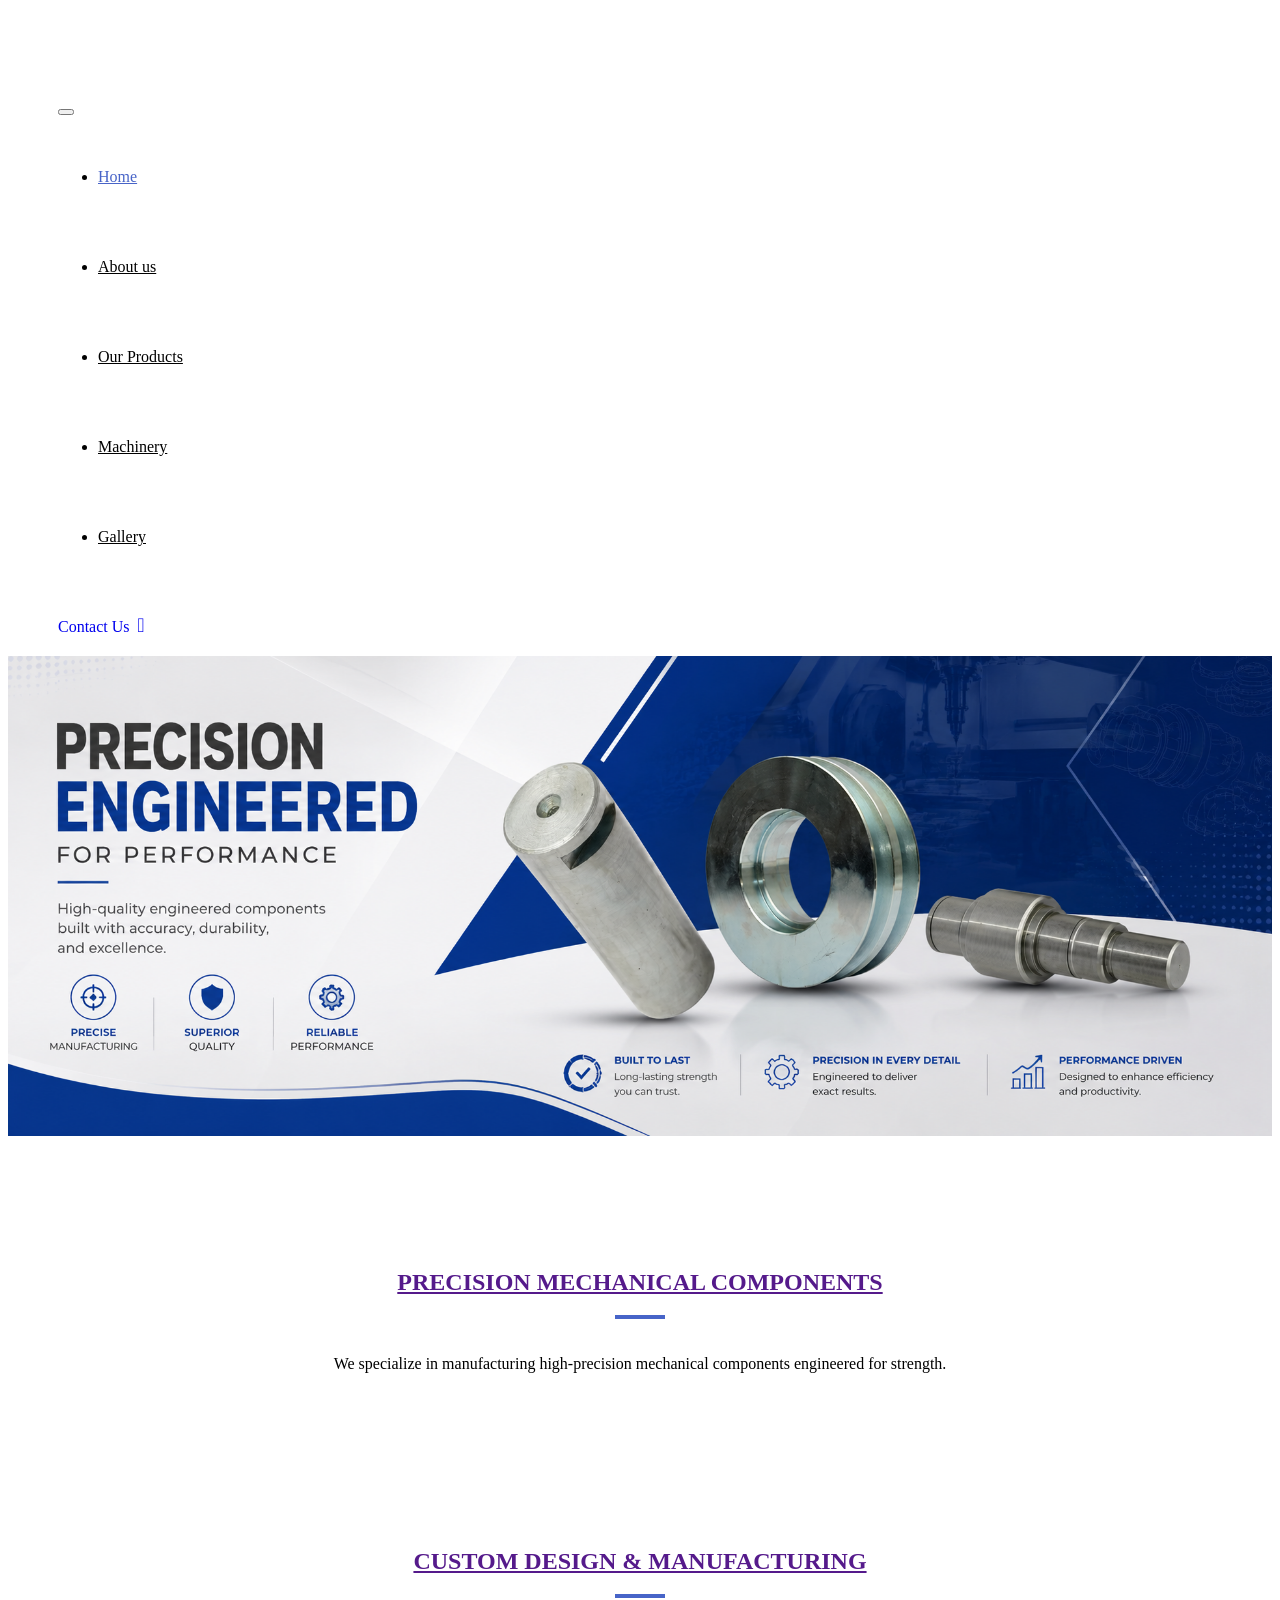
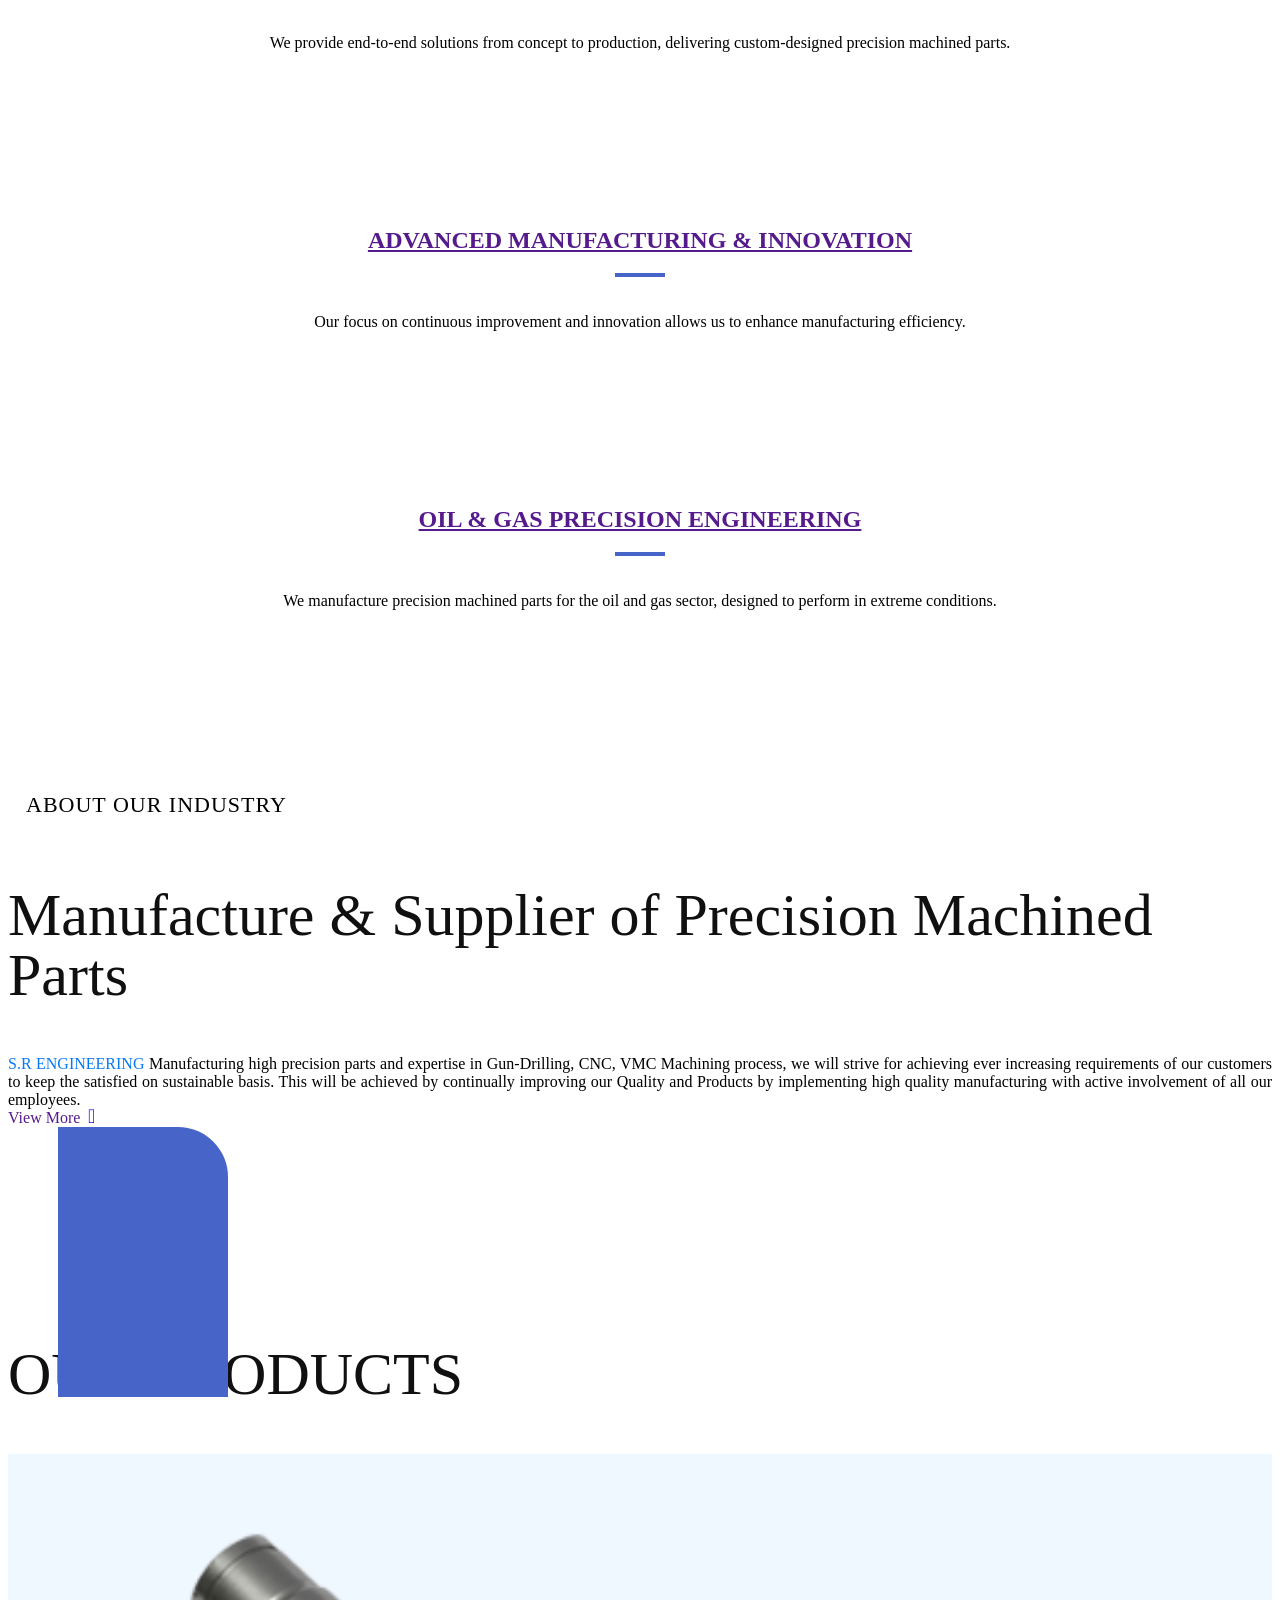
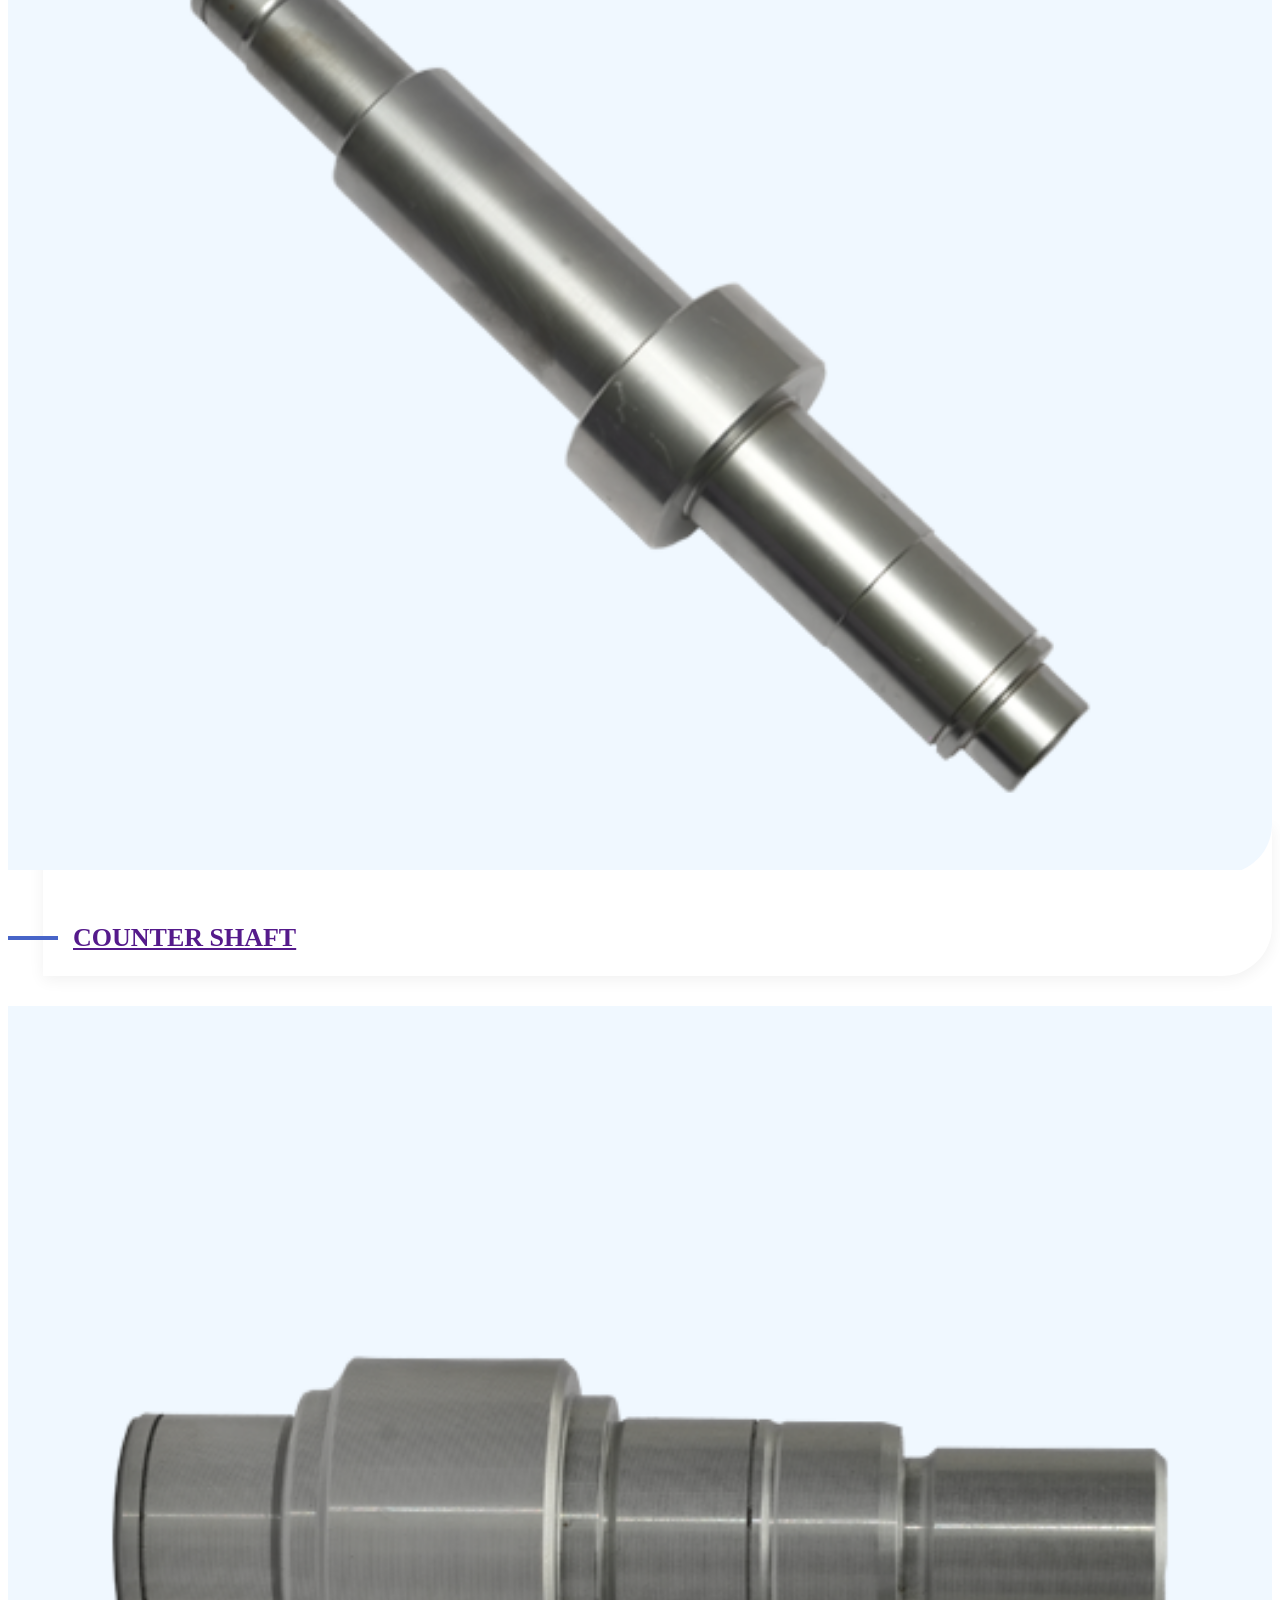
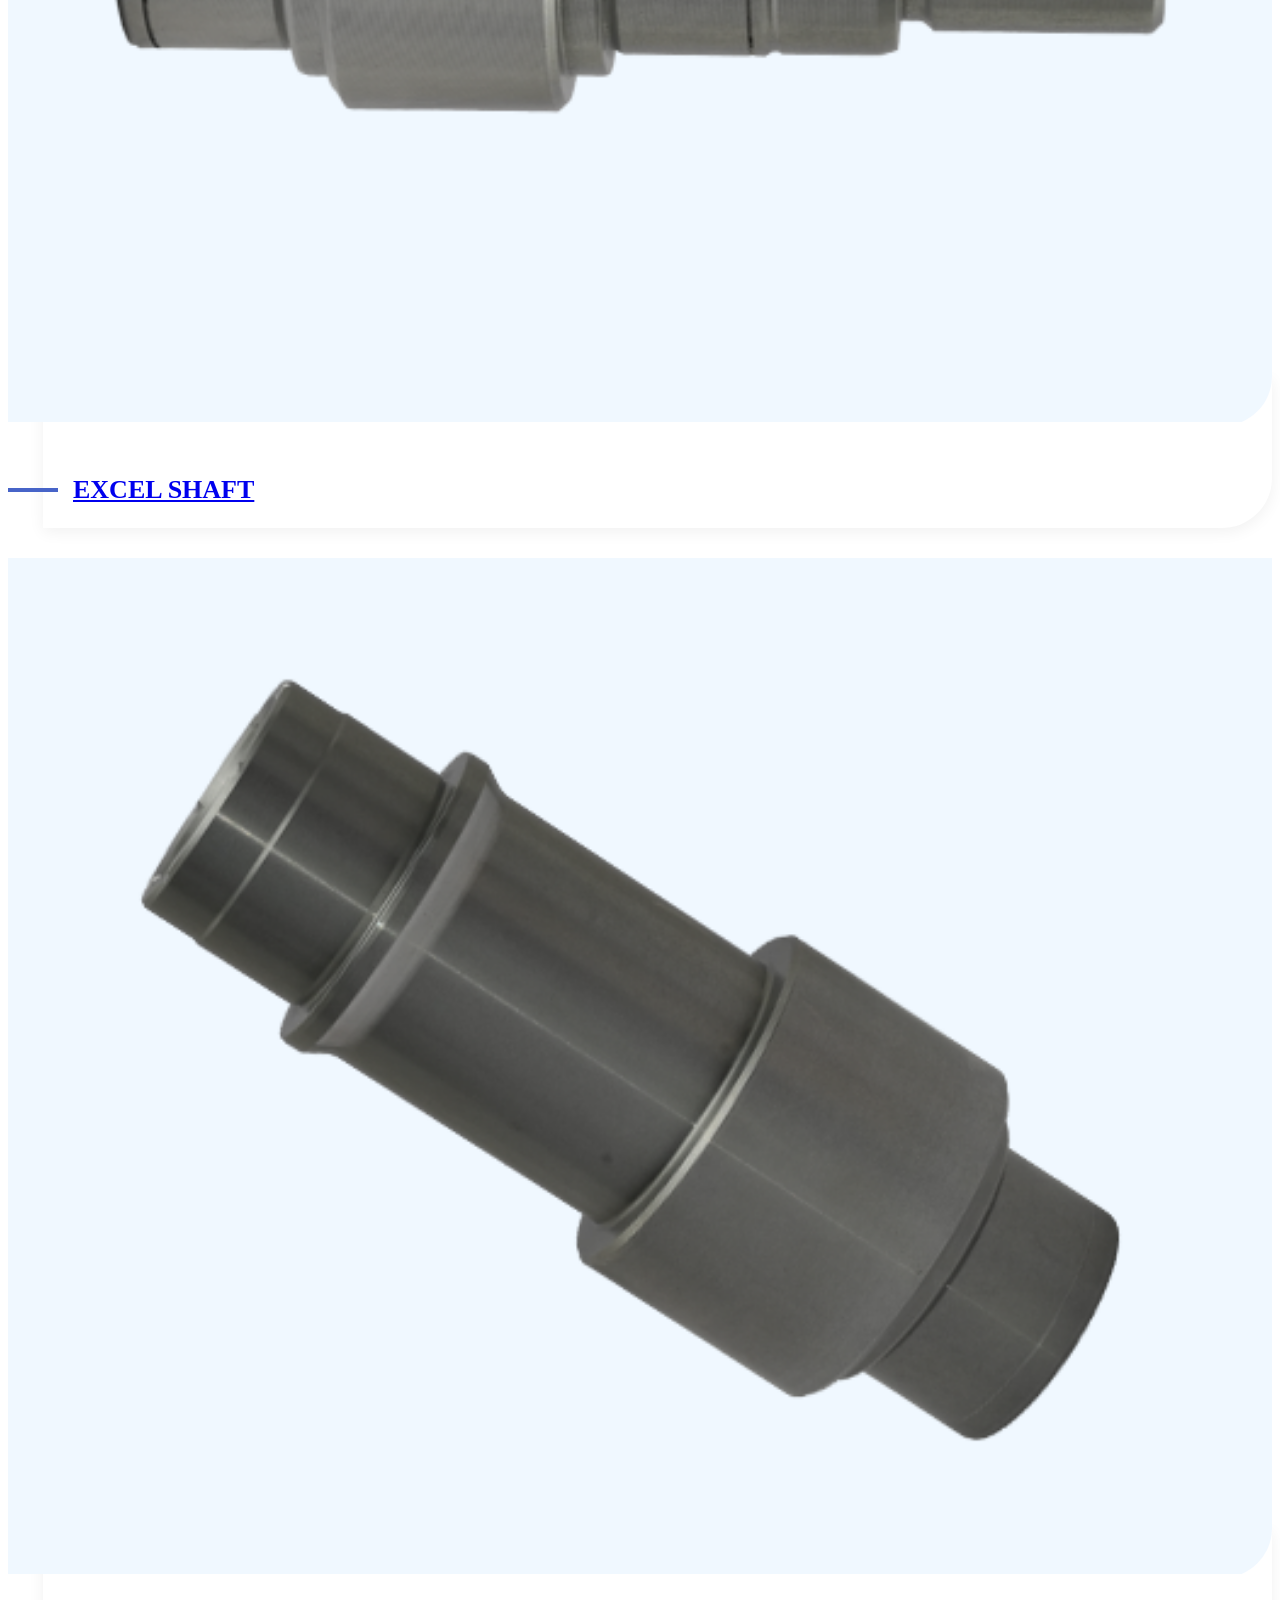
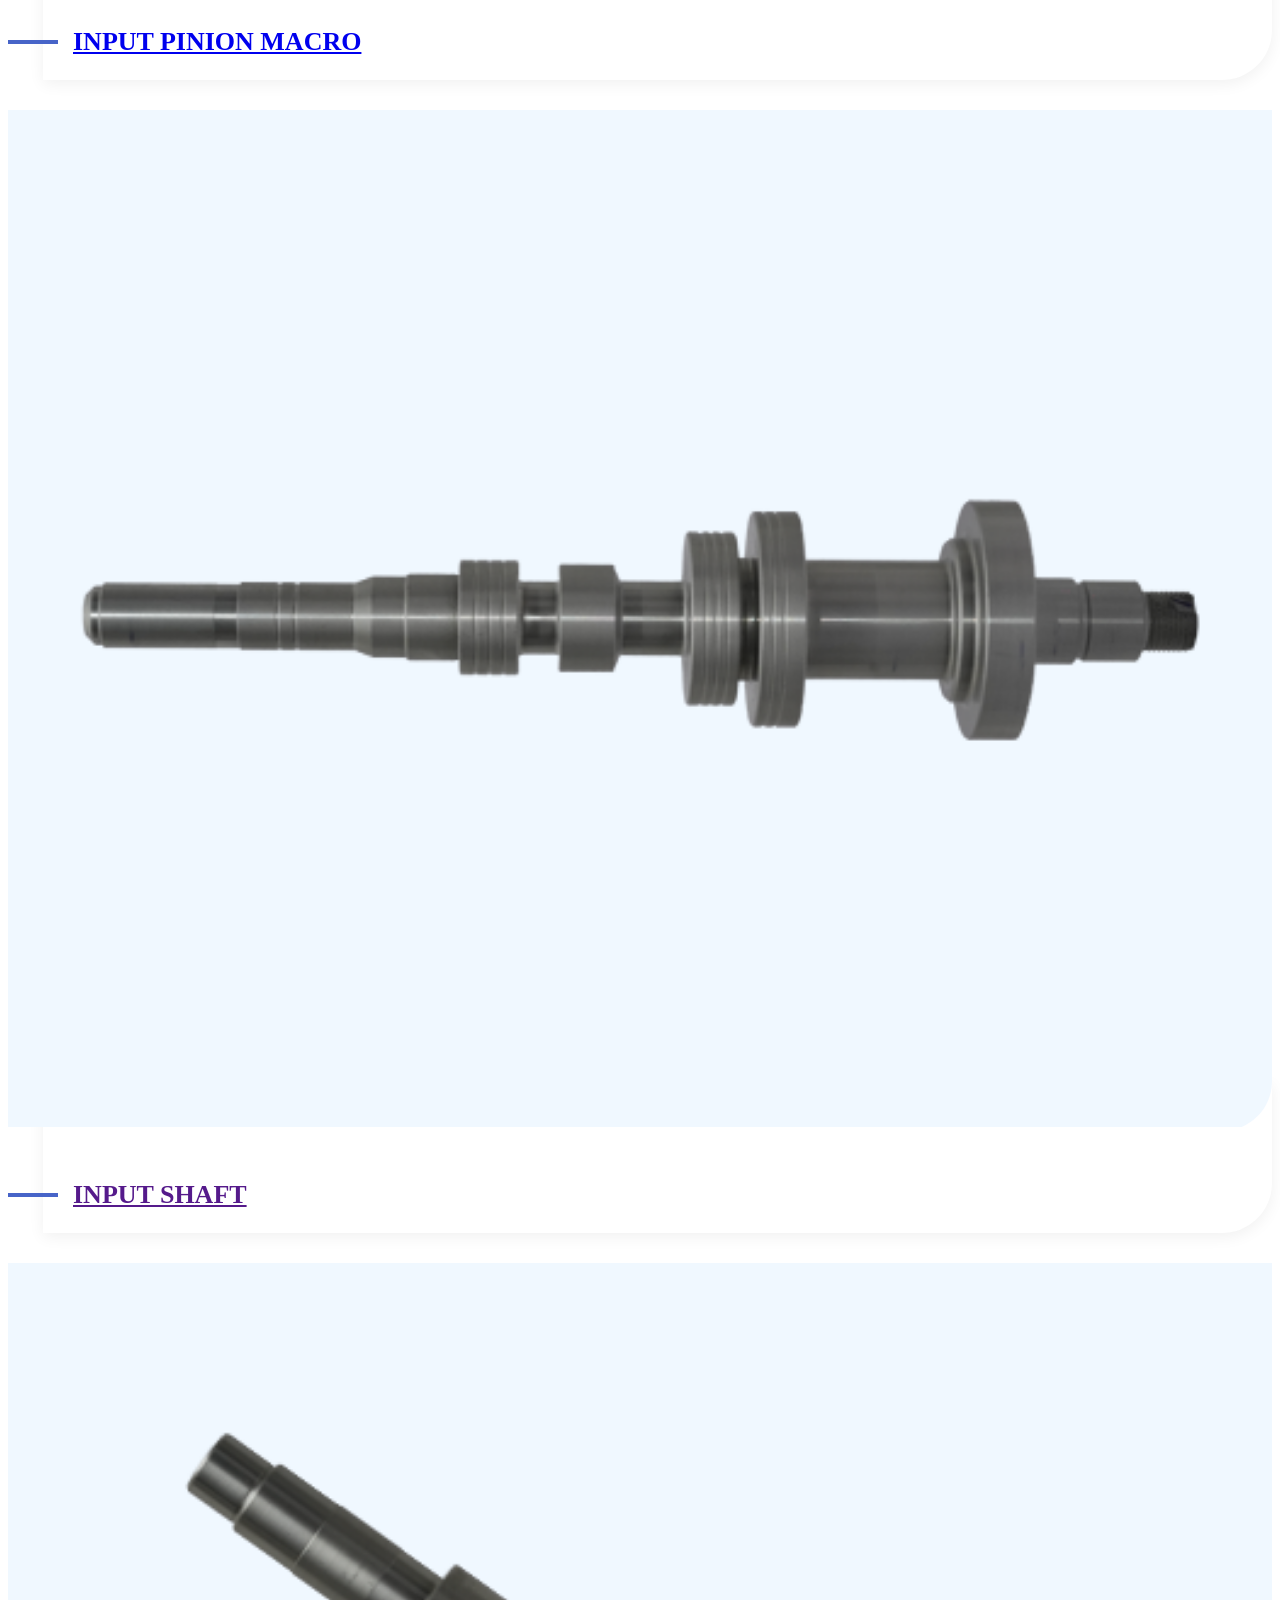
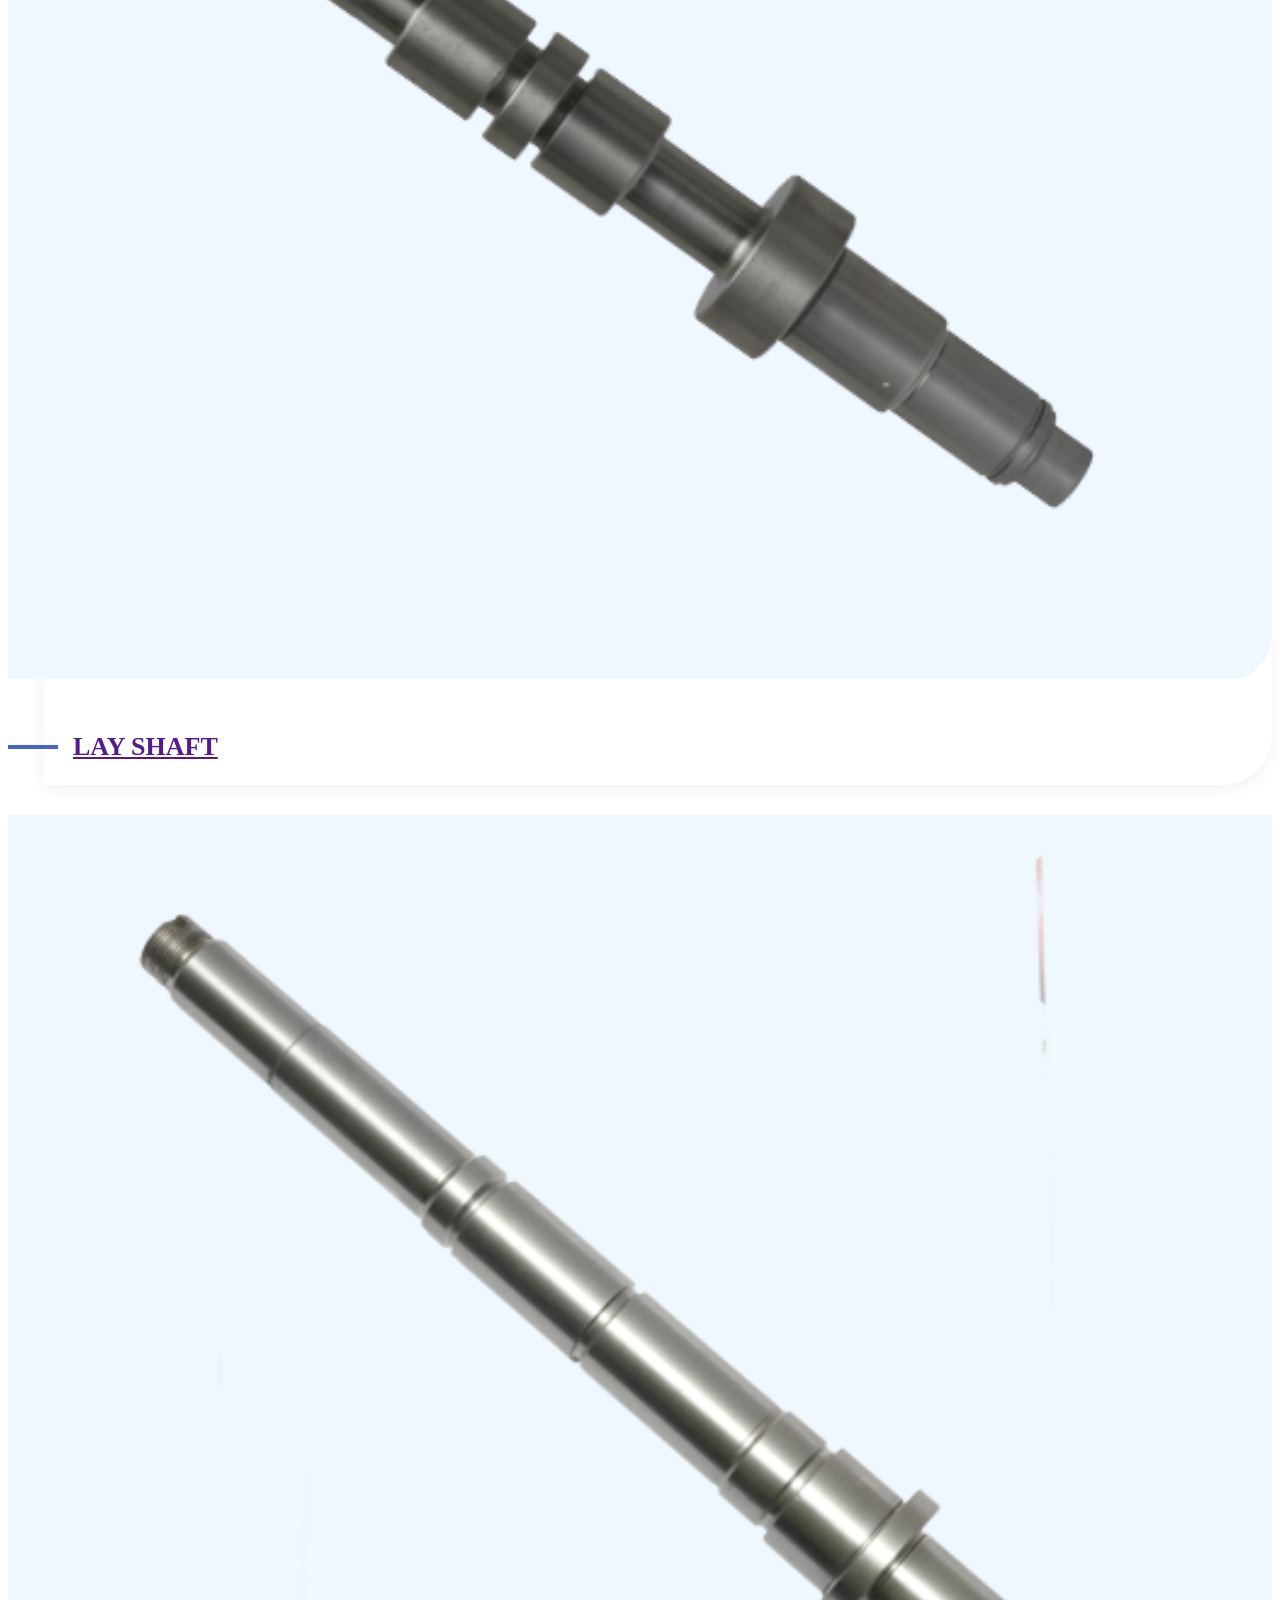
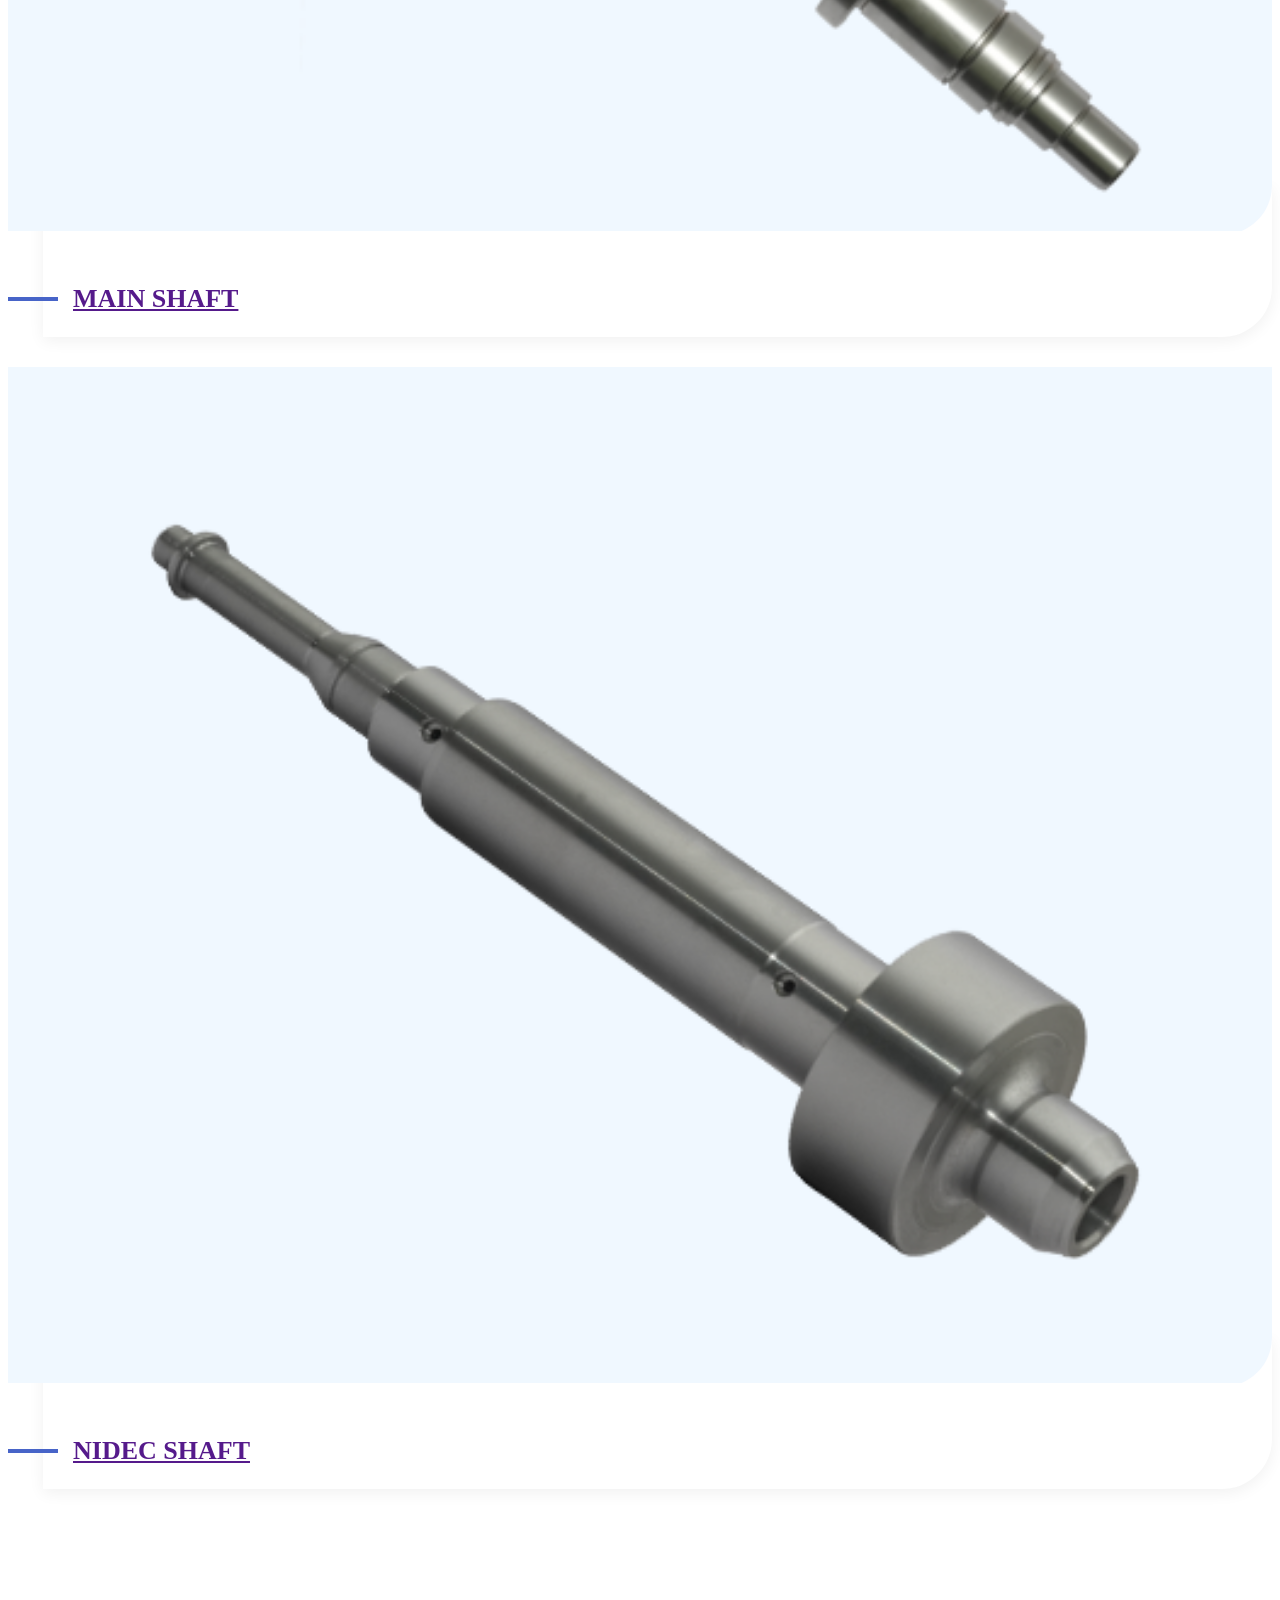
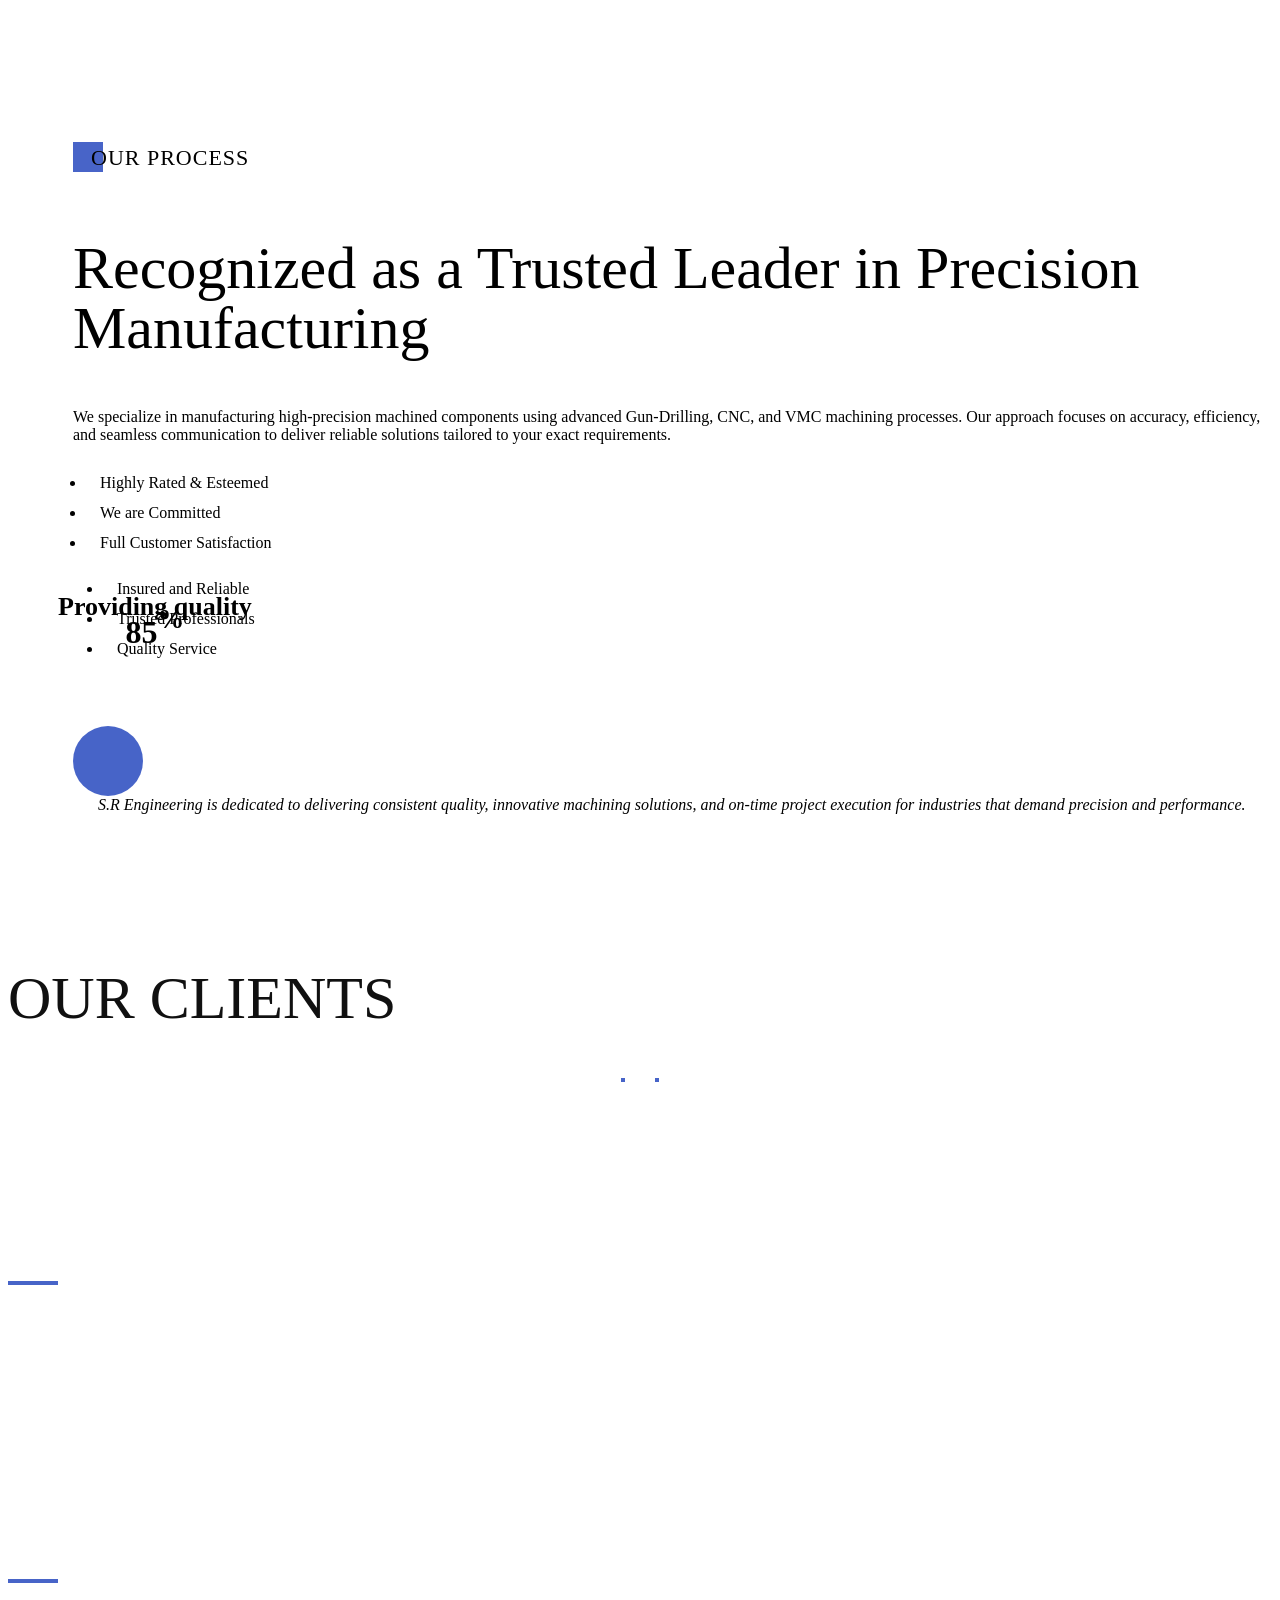
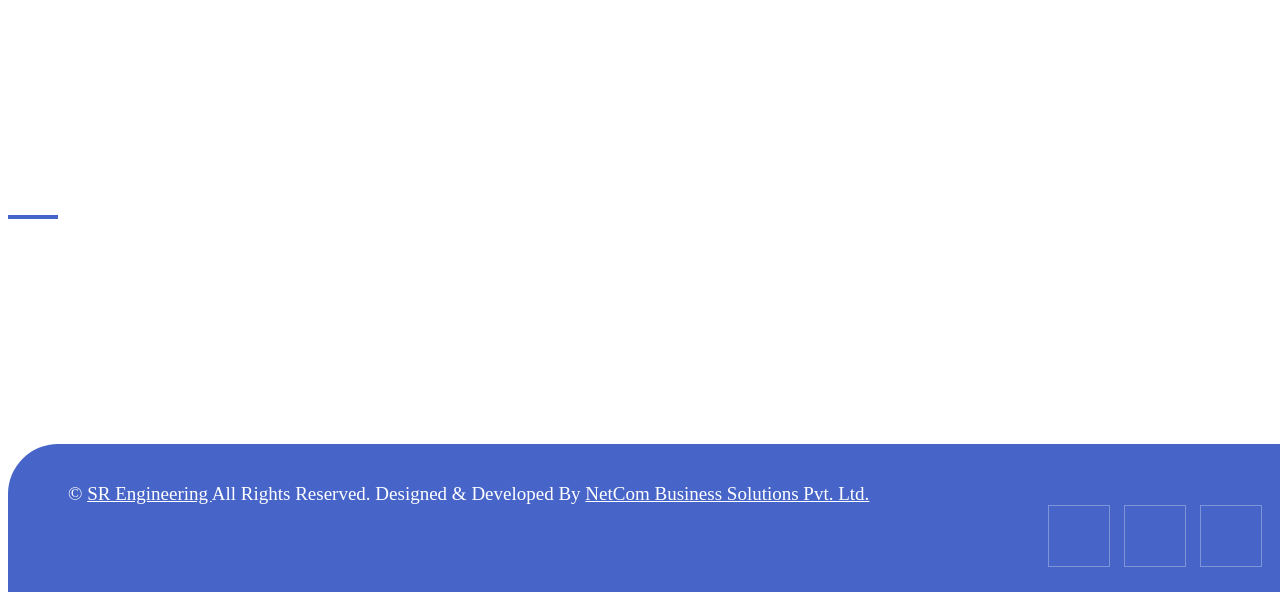
==== commit 4ec8bf70: "chnages" ====
--- a/index.html
+++ b/index.html
@@ -86,9 +86,11 @@
                               <a href="products.html">Our Products</a>
                             </li>
                             <li>
+                              <a href="machines.html">Machinery</a>
+                            </li>
+                            <li>
                               <a href="gallery.html">Gallery</a>
                             </li>
-                            <li><a href="contact-us.html">Contact Us</a></li>
                           </ul>
                         </div>
                       </div>
@@ -96,7 +98,7 @@
                   </div>
                   <div class="pbmit-right-side">
                     <a href="contact-us.html" class="pbmit-btn">
-                      <span>Get a quote</span>
+                      <span>Contact Us</span>
                     </a>
                   </div>
                 </div>
@@ -255,64 +257,6 @@
                     quality manufacturing with active involvement of all our
                     employees.
                   </div>
-                  <!-- <div class="row">
-                    <div class="col-md-6">
-                      <div class="pbmit-ihbox pbmit-ihbox-style-11">
-                        <div class="pbmit-ihbox-box d-flex align-items-center">
-                          <div class="pbmit-ihbox-icon">
-                            <div class="pbmit-ihbox-icon-wrapper"></div>
-                          </div>
-                          <div class="pbmit-ihbox-contents">
-                            <h2 class="pbmit-element-title">
-                              We Always Building Quality Industrial
-                            </h2>
-                          </div>
-                        </div>
-                      </div>
-                    </div>
-                    <div class="col-md-6">
-                      <div class="pbmit-ihbox pbmit-ihbox-style-11">
-                        <div class="pbmit-ihbox-box d-flex align-items-center">
-                          <div class="pbmit-ihbox-icon">
-                            <div class="pbmit-ihbox-icon-wrapper"></div>
-                          </div>
-                          <div class="pbmit-ihbox-contents">
-                            <h2 class="pbmit-element-title">
-                              Best Manufacturing Service Provider
-                            </h2>
-                          </div>
-                        </div>
-                      </div>
-                    </div>
-                    <div class="col-md-6">
-                      <div class="pbmit-ihbox pbmit-ihbox-style-11">
-                        <div class="pbmit-ihbox-box d-flex align-items-center">
-                          <div class="pbmit-ihbox-icon">
-                            <div class="pbmit-ihbox-icon-wrapper"></div>
-                          </div>
-                          <div class="pbmit-ihbox-contents">
-                            <h2 class="pbmit-element-title">
-                              Experienced Trusted Best Contractor
-                            </h2>
-                          </div>
-                        </div>
-                      </div>
-                    </div>
-                    <div class="col-md-6">
-                      <div class="pbmit-ihbox pbmit-ihbox-style-11">
-                        <div class="pbmit-ihbox-box d-flex align-items-center">
-                          <div class="pbmit-ihbox-icon">
-                            <div class="pbmit-ihbox-icon-wrapper"></div>
-                          </div>
-                          <div class="pbmit-ihbox-contents">
-                            <h2 class="pbmit-element-title">
-                              Professional Team to Specific Industry
-                            </h2>
-                          </div>
-                        </div>
-                      </div>
-                    </div>
-                  </div> -->
                   <a href="" class="pbmit-btn pbmit-btn-shape-round mt-4">
                     <span>View More</span>
                   </a>
@@ -321,7 +265,7 @@
               <div class="col-lg-12 col-xl-6">
                 <div class="about-us-img-one">
                   <img
-                    src="images/machines/about-us.png"
+                    src="images/gallery/JOBBER 500 LM.JPG"
                     class="img-fluid w-100"
                     alt=""
                   />
@@ -333,6 +277,259 @@
         <!-- About End -->
 
         <!-- Portfolio Start -->
+        <!-- <section class="portfolio-ihbox">
+          <div class="container-fluid g-0">
+            <div class="pbmit-heading-subheading text-center">
+              <h2 class="pbmit-title">OUR PRODUCTS</h2>
+            </div>
+            <div
+              class="swiper-slider"
+              data-autoplay="false"
+              data-loop="true"
+              data-dots="true"
+              data-arrows="false"
+              data-columns="4"
+              data-margin="30"
+              data-effect="slide"
+            >
+              <div class="swiper-wrapper">
+                <div class="swiper-slide">
+                  <article class="pbmit-portfolio-style-1 Construction">
+                    <div class="pbminfotech-post-content">
+                      <div class="pbmit-portfolio-img-wrapper">
+                        <div class="pbmit-featured-wrapper">
+                          <img
+                            src="images/machines/product-slider/cnc-machine.jpg"
+                            class="img-fluid"
+                            alt=""
+                          />
+                        </div>
+                        <div
+                          class="pbminfotech-icon-box pbminfotech-media-link"
+                        >
+                          <a
+                            class="pbmit-lightbox"
+                            title="CNC Machine"
+                            href="images/machines/product-slider/cnc-machine.jpg"
+                          >
+                            <i class="pbmit-base-icon-plus"></i>
+                          </a>
+                        </div>
+                      </div>
+                      <div class="pbminfotech-box-content">
+                        <div class="pbminfotech-titlebox">
+                          <h3 class="pbmit-portfolio-title">
+                            <a href="">CNC Machines</a>
+                          </h3>
+                        </div>
+                      </div>
+                    </div>
+                  </article>
+                </div>
+                <div class="swiper-slide">
+                  <article class="pbmit-portfolio-style-1 Engineering">
+                    <div class="pbminfotech-post-content">
+                      <div class="pbmit-portfolio-img-wrapper">
+                        <div class="pbmit-featured-wrapper">
+                          <img
+                            src="images/machines/product-slider/four-spindle-drill.jpg"
+                            class="img-fluid"
+                            alt=""
+                          />
+                        </div>
+                        <div
+                          class="pbminfotech-icon-box pbminfotech-media-link"
+                        >
+                          <a
+                            class="pbmit-lightbox"
+                            title="Gun Drilling With 4 Spindles"
+                            href="images/machines/product-slider/four-spindle-drill.jpg"
+                          >
+                            <i class="pbmit-base-icon-plus"></i>
+                          </a>
+                        </div>
+                      </div>
+                      <div class="pbminfotech-box-content">
+                        <div class="pbminfotech-titlebox">
+                          <h3 class="pbmit-portfolio-title">
+                            <a href="">Gun Drilling With 4 Spindles</a>
+                          </h3>
+                        </div>
+                      </div>
+                    </div>
+                  </article>
+                </div>
+                <div class="swiper-slide">
+                  <article class="pbmit-portfolio-style-1 manufacture">
+                    <div class="pbminfotech-post-content">
+                      <div class="pbmit-portfolio-img-wrapper">
+                        <div class="pbmit-featured-wrapper">
+                          <img
+                            src="images/machines/product-slider/jyoti-vmc-product.jpg"
+                            class="img-fluid"
+                            alt=""
+                          />
+                        </div>
+                        <div
+                          class="pbminfotech-icon-box pbminfotech-media-link"
+                        >
+                          <a
+                            class="pbmit-lightbox"
+                            title="VMC Machine"
+                            href="images/machines/product-slider/jyoti-vmc-product.jpg"
+                          >
+                            <i class="pbmit-base-icon-plus"></i>
+                          </a>
+                        </div>
+                      </div>
+                      <div class="pbminfotech-box-content">
+                        <div class="pbminfotech-titlebox">
+                          <h3 class="pbmit-portfolio-title">
+                            <a href="">VMC Machine</a>
+                          </h3>
+                        </div>
+                      </div>
+                    </div>
+                  </article>
+                </div>
+                <div class="swiper-slide">
+                  <article class="pbmit-portfolio-style-1 Industrial">
+                    <div class="pbminfotech-post-content">
+                      <div class="pbmit-portfolio-img-wrapper">
+                        <div class="pbmit-featured-wrapper">
+                          <img
+                            src="images/machines/product-slider/air-gauge.jpg"
+                            class="img-fluid"
+                            alt=""
+                          />
+                        </div>
+                        <div
+                          class="pbminfotech-icon-box pbminfotech-media-link"
+                        >
+                          <a
+                            class="pbmit-lightbox"
+                            title="Air Gauge"
+                            href="images/machines/product-slider/air-gauge.jpg"
+                          >
+                            <i class="pbmit-base-icon-plus"></i>
+                          </a>
+                        </div>
+                      </div>
+                      <div class="pbminfotech-box-content">
+                        <div class="pbminfotech-titlebox">
+                          <h3 class="pbmit-portfolio-title">
+                            <a href="">Air Gauge</a>
+                          </h3>
+                        </div>
+                      </div>
+                    </div>
+                  </article>
+                </div>
+                <div class="swiper-slide">
+                  <article class="pbmit-portfolio-style-1 Construction">
+                    <div class="pbminfotech-post-content">
+                      <div class="pbmit-portfolio-img-wrapper">
+                        <div class="pbmit-featured-wrapper">
+                          <img
+                            src="images/machines/product-slider/height-gauge-product.jpg"
+                            class="img-fluid"
+                            alt=""
+                          />
+                        </div>
+                        <div
+                          class="pbminfotech-icon-box pbminfotech-media-link"
+                        >
+                          <a
+                            class="pbmit-lightbox"
+                            title="Linear Height Gauge"
+                            href="images/machines/product-slider/height-gauge-product.jpg"
+                          >
+                            <i class="pbmit-base-icon-plus"></i>
+                          </a>
+                        </div>
+                      </div>
+                      <div class="pbminfotech-box-content">
+                        <div class="pbminfotech-titlebox">
+                          <h3 class="pbmit-portfolio-title">
+                            <a href="">Linear Height Gauge</a>
+                          </h3>
+                        </div>
+                      </div>
+                    </div>
+                  </article>
+                </div>
+                <div class="swiper-slide">
+                  <article class="pbmit-portfolio-style-1 Engineering">
+                    <div class="pbminfotech-post-content">
+                      <div class="pbmit-portfolio-img-wrapper">
+                        <div class="pbmit-featured-wrapper">
+                          <img
+                            src="images/machines/product-slider/jyoti-cnc-machine.jpg"
+                            class="img-fluid"
+                            alt=""
+                          />
+                        </div>
+                        <div
+                          class="pbminfotech-icon-box pbminfotech-media-link"
+                        >
+                          <a
+                            class="pbmit-lightbox"
+                            title="Jyoti CNC Machine"
+                            href="images/machines/product-slider/jyoti-cnc-machine.jpg"
+                          >
+                            <i class="pbmit-base-icon-plus"></i>
+                          </a>
+                        </div>
+                      </div>
+                      <div class="pbminfotech-box-content">
+                        <div class="pbminfotech-titlebox">
+                          <h3 class="pbmit-portfolio-title">
+                            <a href="">Jyoti CNC Machine</a>
+                          </h3>
+                        </div>
+                      </div>
+                    </div>
+                  </article>
+                </div>
+                <div class="swiper-slide">
+                  <article class="pbmit-portfolio-style-1 Industrial">
+                    <div class="pbminfotech-post-content">
+                      <div class="pbmit-portfolio-img-wrapper">
+                        <div class="pbmit-featured-wrapper">
+                          <img
+                            src="images/machines/product-slider/mahr-contor.jpg"
+                            class="img-fluid"
+                            alt=""
+                          />
+                        </div>
+                        <div
+                          class="pbminfotech-icon-box pbminfotech-media-link"
+                        >
+                          <a
+                            class="pbmit-lightbox"
+                            title="MAHR Contour Machine"
+                            href="images/machines/product-slider/mahr-contor.jpg"
+                          >
+                            <i class="pbmit-base-icon-plus"></i>
+                          </a>
+                        </div>
+                      </div>
+                      <div class="pbminfotech-box-content">
+                        <div class="pbminfotech-titlebox">
+                          <h3 class="pbmit-portfolio-title">
+                            <a href="">MAHR Contour Machine</a>
+                          </h3>
+                        </div>
+                      </div>
+                    </div>
+                  </article>
+                </div>
+              </div>
+            </div>
+          </div>
+        </section> -->
+        <!-- Portfolio End -->
+
         <section class="portfolio-ihbox">
           <div class="container-fluid g-0">
             <div class="pbmit-heading-subheading text-center">
@@ -350,13 +547,12 @@
             >
               <div class="swiper-wrapper">
                 <div class="swiper-slide">
-                  <!-- Slide1 -->
                   <article class="pbmit-portfolio-style-1 Construction">
                     <div class="pbminfotech-post-content">
                       <div class="pbmit-portfolio-img-wrapper">
                         <div class="pbmit-featured-wrapper">
                           <img
-                            src="images/machines/product-slider/cnc-machine.jpg"
+                            src="images/our-products/counter-shaft.png"
                             class="img-fluid"
                             alt=""
                           />
@@ -367,7 +563,7 @@
                           <a
                             class="pbmit-lightbox"
                             title="CNC Machine"
-                            href="images/machines/product-slider/cnc-machine.jpg"
+                            href="images/our-products/counter-shaft.png"
                           >
                             <i class="pbmit-base-icon-plus"></i>
                           </a>
@@ -376,7 +572,7 @@
                       <div class="pbminfotech-box-content">
                         <div class="pbminfotech-titlebox">
                           <h3 class="pbmit-portfolio-title">
-                            <a href="">CNC Machines</a>
+                            <a href="">Counter Shaft</a>
                           </h3>
                         </div>
                       </div>
@@ -384,13 +580,12 @@
                   </article>
                 </div>
                 <div class="swiper-slide">
-                  <!-- Slide2 -->
                   <article class="pbmit-portfolio-style-1 Engineering">
                     <div class="pbminfotech-post-content">
                       <div class="pbmit-portfolio-img-wrapper">
                         <div class="pbmit-featured-wrapper">
                           <img
-                            src="images/machines/product-slider/four-spindle-drill.jpg"
+                            src="images/our-products/excel-shaft.png"
                             class="img-fluid"
                             alt=""
                           />
@@ -401,7 +596,7 @@
                           <a
                             class="pbmit-lightbox"
                             title="Gun Drilling With 4 Spindles"
-                            href="images/machines/product-slider/four-spindle-drill.jpg"
+                            href="images/our-products/excel-shaft.png"
                           >
                             <i class="pbmit-base-icon-plus"></i>
                           </a>
@@ -410,7 +605,7 @@
                       <div class="pbminfotech-box-content">
                         <div class="pbminfotech-titlebox">
                           <h3 class="pbmit-portfolio-title">
-                            <a href="">Gun Drilling With 4 Spindles</a>
+                            <a href="products.html">Excel Shaft</a>
                           </h3>
                         </div>
                       </div>
@@ -418,13 +613,12 @@
                   </article>
                 </div>
                 <div class="swiper-slide">
-                  <!-- Slide3 -->
                   <article class="pbmit-portfolio-style-1 manufacture">
                     <div class="pbminfotech-post-content">
                       <div class="pbmit-portfolio-img-wrapper">
                         <div class="pbmit-featured-wrapper">
                           <img
-                            src="images/machines/product-slider/jyoti-vmc-product.jpg"
+                            src="images/our-products/input-pinion-macro.png"
                             class="img-fluid"
                             alt=""
                           />
@@ -435,7 +629,7 @@
                           <a
                             class="pbmit-lightbox"
                             title="VMC Machine"
-                            href="images/machines/product-slider/jyoti-vmc-product.jpg"
+                            href="images/our-products/input-pinion-macro.png"
                           >
                             <i class="pbmit-base-icon-plus"></i>
                           </a>
@@ -444,7 +638,7 @@
                       <div class="pbminfotech-box-content">
                         <div class="pbminfotech-titlebox">
                           <h3 class="pbmit-portfolio-title">
-                            <a href="">VMC Machine</a>
+                            <a href="products.html">Input Pinion Macro</a>
                           </h3>
                         </div>
                       </div>
@@ -452,13 +646,12 @@
                   </article>
                 </div>
                 <div class="swiper-slide">
-                  <!-- Slide4 -->
                   <article class="pbmit-portfolio-style-1 Industrial">
                     <div class="pbminfotech-post-content">
                       <div class="pbmit-portfolio-img-wrapper">
                         <div class="pbmit-featured-wrapper">
                           <img
-                            src="images/machines/product-slider/air-gauge.jpg"
+                            src="images/our-products/input-shaft.png"
                             class="img-fluid"
                             alt=""
                           />
@@ -469,7 +662,7 @@
                           <a
                             class="pbmit-lightbox"
                             title="Air Gauge"
-                            href="images/machines/product-slider/air-gauge.jpg"
+                            href="images/our-products/input-shaft.png"
                           >
                             <i class="pbmit-base-icon-plus"></i>
                           </a>
@@ -478,7 +671,7 @@
                       <div class="pbminfotech-box-content">
                         <div class="pbminfotech-titlebox">
                           <h3 class="pbmit-portfolio-title">
-                            <a href="">Air Gauge</a>
+                            <a href="">Input Shaft</a>
                           </h3>
                         </div>
                       </div>
@@ -486,13 +679,12 @@
                   </article>
                 </div>
                 <div class="swiper-slide">
-                  <!-- Slide5 -->
                   <article class="pbmit-portfolio-style-1 Construction">
                     <div class="pbminfotech-post-content">
                       <div class="pbmit-portfolio-img-wrapper">
                         <div class="pbmit-featured-wrapper">
                           <img
-                            src="images/machines/product-slider/height-gauge-product.jpg"
+                            src="images/our-products/lay-shaft.png"
                             class="img-fluid"
                             alt=""
                           />
@@ -503,7 +695,7 @@
                           <a
                             class="pbmit-lightbox"
                             title="Linear Height Gauge"
-                            href="images/machines/product-slider/height-gauge-product.jpg"
+                            href="images/our-products/lay-shaft.png"
                           >
                             <i class="pbmit-base-icon-plus"></i>
                           </a>
@@ -512,7 +704,7 @@
                       <div class="pbminfotech-box-content">
                         <div class="pbminfotech-titlebox">
                           <h3 class="pbmit-portfolio-title">
-                            <a href="">Linear Height Gauge</a>
+                            <a href="">Lay Shaft</a>
                           </h3>
                         </div>
                       </div>
@@ -520,13 +712,12 @@
                   </article>
                 </div>
                 <div class="swiper-slide">
-                  <!-- Slide6 -->
                   <article class="pbmit-portfolio-style-1 Engineering">
                     <div class="pbminfotech-post-content">
                       <div class="pbmit-portfolio-img-wrapper">
                         <div class="pbmit-featured-wrapper">
                           <img
-                            src="images/machines/product-slider/jyoti-cnc-machine.jpg"
+                            src="images/our-products/main-shaft.png"
                             class="img-fluid"
                             alt=""
                           />
@@ -537,7 +728,7 @@
                           <a
                             class="pbmit-lightbox"
                             title="Jyoti CNC Machine"
-                            href="images/machines/product-slider/jyoti-cnc-machine.jpg"
+                            href="images/our-products/main-shaft.png"
                           >
                             <i class="pbmit-base-icon-plus"></i>
                           </a>
@@ -546,7 +737,7 @@
                       <div class="pbminfotech-box-content">
                         <div class="pbminfotech-titlebox">
                           <h3 class="pbmit-portfolio-title">
-                            <a href="">Jyoti CNC Machine</a>
+                            <a href="">Main Shaft</a>
                           </h3>
                         </div>
                       </div>
@@ -554,13 +745,12 @@
                   </article>
                 </div>
                 <div class="swiper-slide">
-                  <!-- Slide7 -->
                   <article class="pbmit-portfolio-style-1 Industrial">
                     <div class="pbminfotech-post-content">
                       <div class="pbmit-portfolio-img-wrapper">
                         <div class="pbmit-featured-wrapper">
                           <img
-                            src="images/machines/product-slider/mahr-contor.jpg"
+                            src="images/our-products/nidec-shaft.png"
                             class="img-fluid"
                             alt=""
                           />
@@ -571,7 +761,7 @@
                           <a
                             class="pbmit-lightbox"
                             title="MAHR Contour Machine"
-                            href="images/machines/product-slider/mahr-contor.jpg"
+                            href="images/our-products/nidec-shaft.png"
                           >
                             <i class="pbmit-base-icon-plus"></i>
                           </a>
@@ -580,7 +770,7 @@
                       <div class="pbminfotech-box-content">
                         <div class="pbminfotech-titlebox">
                           <h3 class="pbmit-portfolio-title">
-                            <a href="">MAHR Contour Machine</a>
+                            <a href="">Nidec Shaft</a>
                           </h3>
                         </div>
                       </div>
@@ -591,7 +781,6 @@
             </div>
           </div>
         </section>
-        <!-- Portfolio End -->
 
         <!-- Service Start -->
         <section class="service-section-three">
@@ -974,7 +1163,7 @@
                     <li>
                       <a href="">Gallery</a>
                     </li>
-                    <li><a href="contact-us.html">Contact Us</a></li>
+                  
                   </ul>
                 </div>
               </div> -->
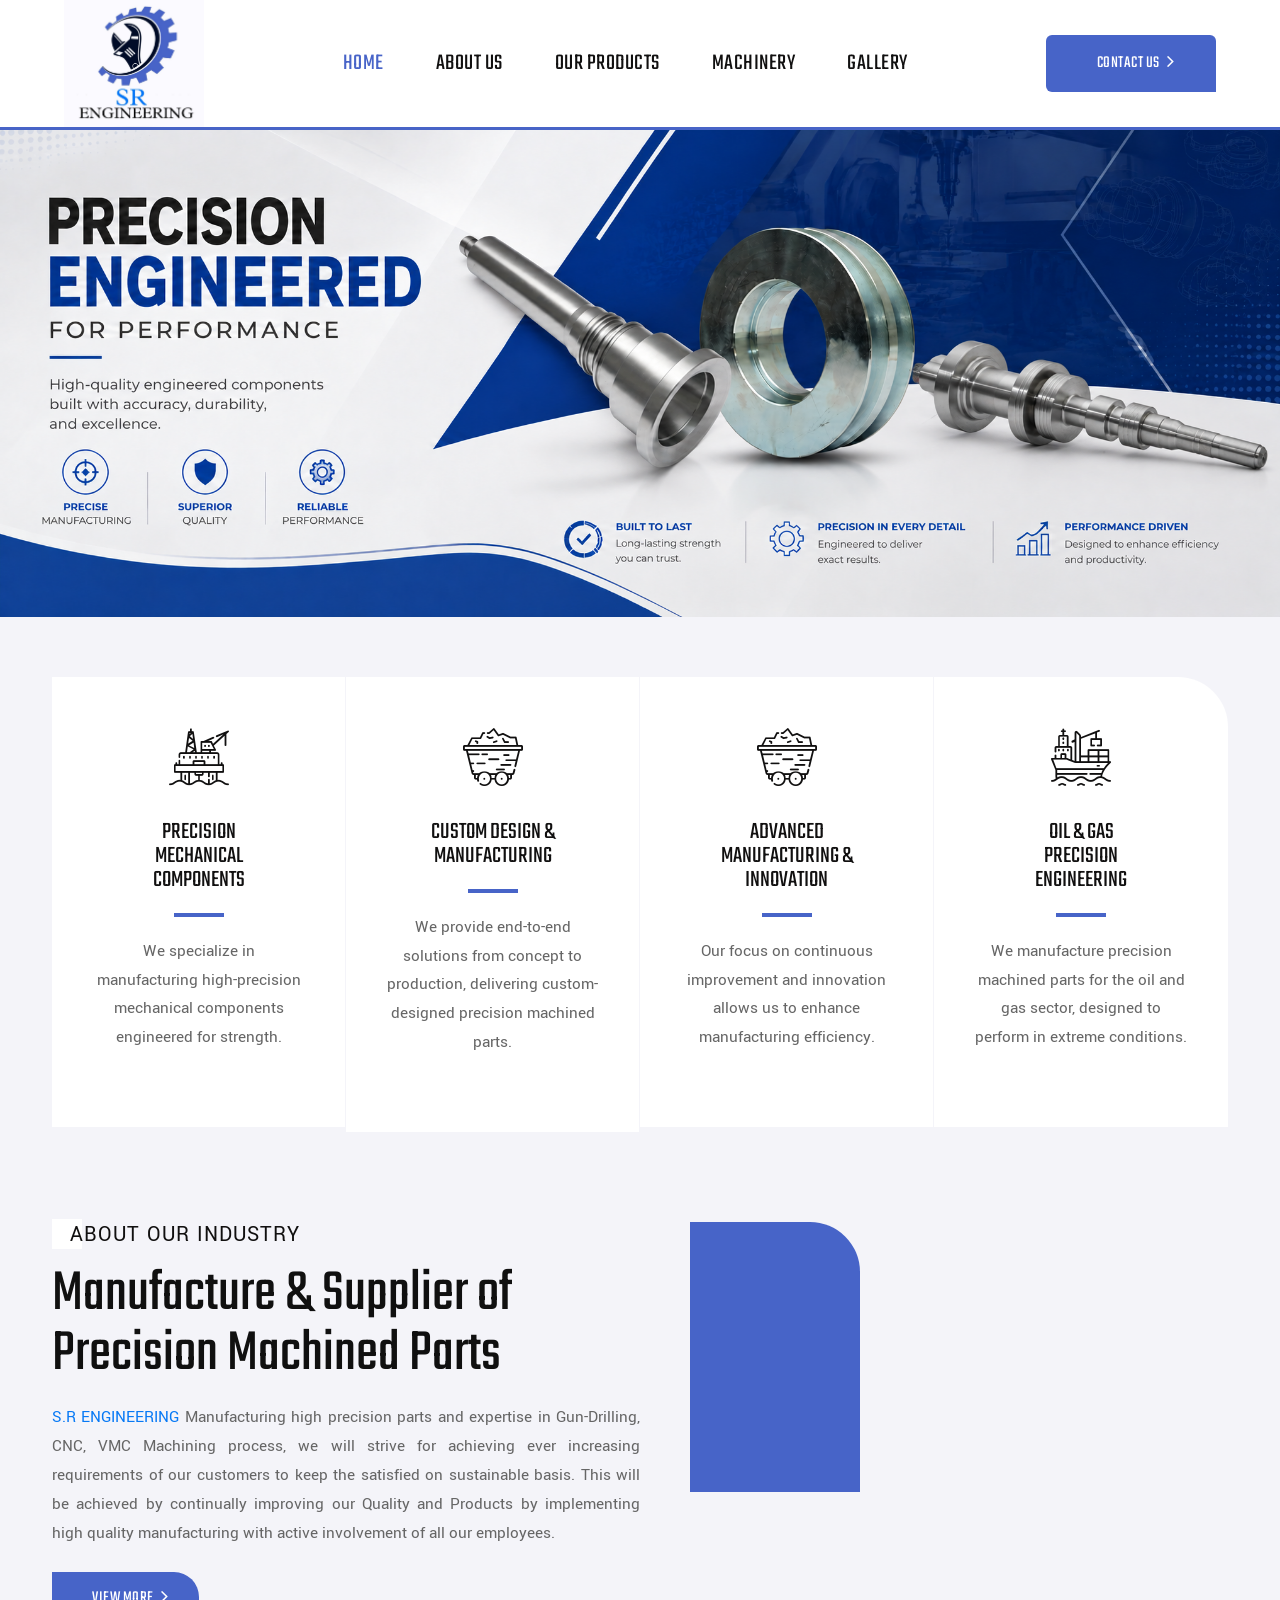
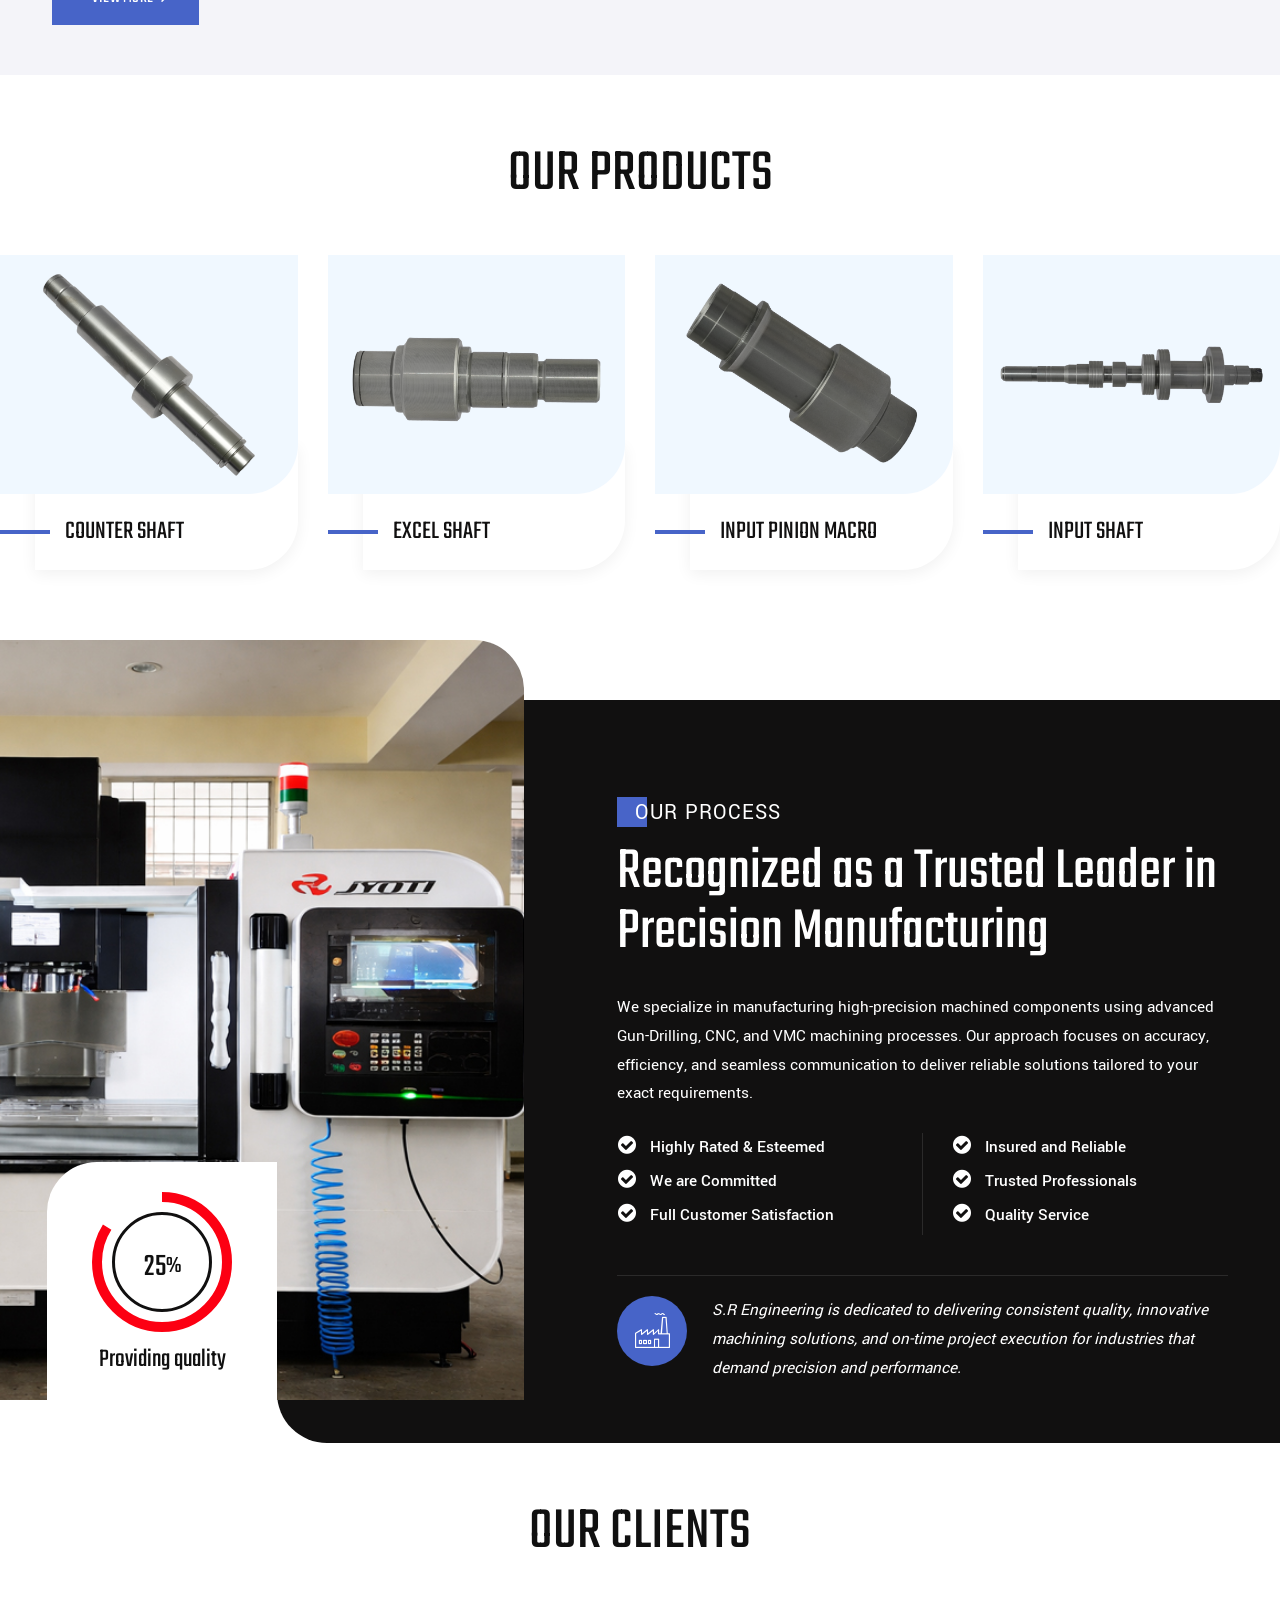
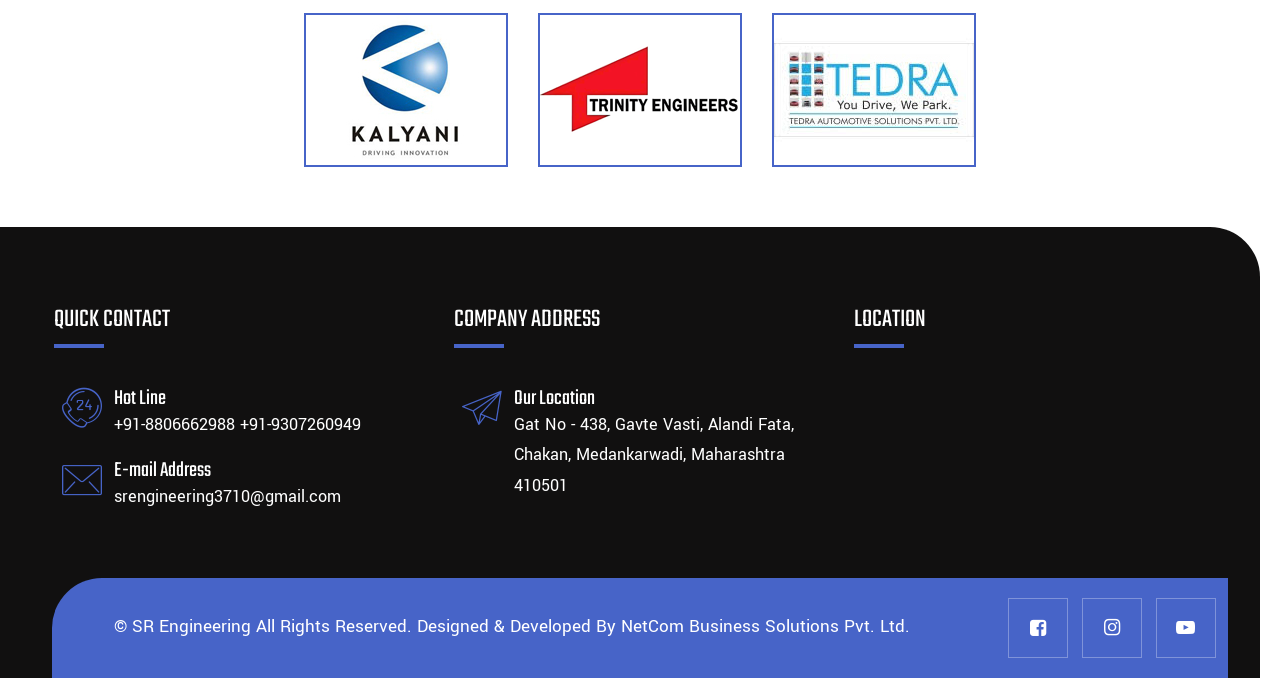
==== commit 8d48ef8b: "first commit" ====
--- a/index.html
+++ b/index.html
@@ -112,7 +112,7 @@
       <!-- Page Content -->
       <div class="page-content">
         <section class="banner_img">
-          <img src="images/banner.png" alt="" />
+          <img src="images/banner1.png" alt="" />
         </section>
         <!-- Icon box Start -->
         <section class="pbmit-bg-color-light">
@@ -1006,6 +1006,7 @@
               <div class="client-list">
                 <img src="images/c1.jpg" alt="" />
                 <img src="images/c2.png" alt="" />
+                <img src="images/OUR CILIENT.jpg.jpeg" alt="" />
               </div>
             </div>
           </div>
--- a/css/flaticon.css
+++ b/css/flaticon.css
@@ -0,0 +1,266 @@
+@font-face {
+    font-family: "flaticon";
+    src: url("../fonts/flaticon6c97.ttf?ad9a54ae51fc0858013b365f391d7322") format("truetype"),
+url("../fonts/flaticon6c97.woff?ad9a54ae51fc0858013b365f391d7322") format("woff"),
+url("../fonts/flaticon6c97.woff2?ad9a54ae51fc0858013b365f391d7322") format("woff2"),
+url("../fonts/flaticon6c97.eot?ad9a54ae51fc0858013b365f391d7322#iefix") format("embedded-opentype"),
+url("../fonts/flaticon6c97.svg?ad9a54ae51fc0858013b365f391d7322#flaticon") format("svg");
+}
+
+i[class^="pbmit-industrey-icon-"]:before, i[class*=" pbmit-industrey-icon-"]:before {
+    font-family: flaticon !important;
+    font-style: normal;
+}
+
+.pbmit-industrey-icon-back:before {
+    content: "\f101";
+}
+.pbmit-industrey-icon-next:before {
+    content: "\f102";
+}
+.pbmit-industrey-icon-conveyor:before {
+    content: "\f103";
+}
+.pbmit-industrey-icon-coal:before {
+    content: "\f104";
+}
+.pbmit-industrey-icon-cosmetic:before {
+    content: "\f105";
+}
+.pbmit-industrey-icon-chemicals:before {
+    content: "\f106";
+}
+.pbmit-industrey-icon-screwdriver:before {
+    content: "\f107";
+}
+.pbmit-industrey-icon-pipe:before {
+    content: "\f108";
+}
+.pbmit-industrey-icon-warehouse:before {
+    content: "\f109";
+}
+.pbmit-industrey-icon-welder:before {
+    content: "\f10a";
+}
+.pbmit-industrey-icon-refinery:before {
+    content: "\f10b";
+}
+.pbmit-industrey-icon-drilling-rig:before {
+    content: "\f10c";
+}
+.pbmit-industrey-icon-gear:before {
+    content: "\f10d";
+}
+.pbmit-industrey-icon-package:before {
+    content: "\f10e";
+}
+.pbmit-industrey-icon-windmill:before {
+    content: "\f10f";
+}
+.pbmit-industrey-icon-industry:before {
+    content: "\f110";
+}
+.pbmit-industrey-icon-hook:before {
+    content: "\f111";
+}
+.pbmit-industrey-icon-meter:before {
+    content: "\f112";
+}
+.pbmit-industrey-icon-tank:before {
+    content: "\f113";
+}
+.pbmit-industrey-icon-security-helmet:before {
+    content: "\f114";
+}
+.pbmit-industrey-icon-factory:before {
+    content: "\f115";
+}
+.pbmit-industrey-icon-packages:before {
+    content: "\f116";
+}
+.pbmit-industrey-icon-wrench:before {
+    content: "\f117";
+}
+.pbmit-industrey-icon-food-industry:before {
+    content: "\f118";
+}
+.pbmit-industrey-icon-waste-water:before {
+    content: "\f119";
+}
+.pbmit-industrey-icon-power-plant:before {
+    content: "\f11a";
+}
+.pbmit-industrey-icon-plug:before {
+    content: "\f11b";
+}
+.pbmit-industrey-icon-truck:before {
+    content: "\f11c";
+}
+.pbmit-industrey-icon-food-industry-1:before {
+    content: "\f11d";
+}
+.pbmit-industrey-icon-forklift:before {
+    content: "\f11e";
+}
+.pbmit-industrey-icon-construction-worker:before {
+    content: "\f11f";
+}
+.pbmit-industrey-icon-vest:before {
+    content: "\f120";
+}
+.pbmit-industrey-icon-control-panel:before {
+    content: "\f121";
+}
+.pbmit-industrey-icon-cargo-ship:before {
+    content: "\f122";
+}
+.pbmit-industrey-icon-battery:before {
+    content: "\f123";
+}
+.pbmit-industrey-icon-gas-mask:before {
+    content: "\f124";
+}
+.pbmit-industrey-icon-barrel:before {
+    content: "\f125";
+}
+.pbmit-industrey-icon-construction-worker-1:before {
+    content: "\f126";
+}
+.pbmit-industrey-icon-battery-1:before {
+    content: "\f127";
+}
+.pbmit-industrey-icon-industry-1:before {
+    content: "\f128";
+}
+.pbmit-industrey-icon-valve:before {
+    content: "\f129";
+}
+.pbmit-industrey-icon-gloves:before {
+    content: "\f12a";
+}
+.pbmit-industrey-icon-saw:before {
+    content: "\f12b";
+}
+.pbmit-industrey-icon-scissor-lift:before {
+    content: "\f12c";
+}
+.pbmit-industrey-icon-oil-tank:before {
+    content: "\f12d";
+}
+.pbmit-industrey-icon-oil-pump:before {
+    content: "\f12e";
+}
+.pbmit-industrey-icon-factory-1:before {
+    content: "\f12f";
+}
+.pbmit-industrey-icon-container:before {
+    content: "\f130";
+}
+.pbmit-industrey-icon-oil-industry:before {
+    content: "\f131";
+}
+.pbmit-industrey-icon-packages-1:before {
+    content: "\f132";
+}
+.pbmit-industrey-icon-plan:before {
+    content: "\f133";
+}
+.pbmit-industrey-icon-factory-2:before {
+    content: "\f134";
+}
+.pbmit-industrey-icon-loupe:before {
+    content: "\f135";
+}
+.pbmit-industrey-icon-shopping-cart:before {
+    content: "\f136";
+}
+.pbmit-industrey-icon-conveyor-1:before {
+    content: "\f137";
+}
+.pbmit-industrey-icon-factory-3:before {
+    content: "\f138";
+}
+.pbmit-industrey-icon-engineer:before {
+    content: "\f139";
+}
+.pbmit-industrey-icon-valve-1:before {
+    content: "\f13a";
+}
+.pbmit-industrey-icon-barrel-1:before {
+    content: "\f13b";
+}
+.pbmit-industrey-icon-eolic-energy:before {
+    content: "\f13c";
+}
+.pbmit-industrey-icon-helmet:before {
+    content: "\f13d";
+}
+.pbmit-industrey-icon-professional:before {
+    content: "\f13e";
+}
+.pbmit-industrey-icon-forklift-1:before {
+    content: "\f13f";
+}
+.pbmit-industrey-icon-solar-panel:before {
+    content: "\f140";
+}
+.pbmit-industrey-icon-fuel-truck:before {
+    content: "\f141";
+}
+.pbmit-industrey-icon-battery-2:before {
+    content: "\f142";
+}
+.pbmit-industrey-icon-tick:before {
+    content: "\f143";
+}
+.pbmit-industrey-icon-conversation:before {
+    content: "\f144";
+}
+.pbmit-industrey-icon-call:before {
+    content: "\f145";
+}
+.pbmit-industrey-icon-helmet-1:before {
+    content: "\f146";
+}
+.pbmit-industrey-icon-location:before {
+    content: "\f147";
+}
+.pbmit-industrey-icon-send:before {
+    content: "\f148";
+}
+.pbmit-industrey-icon-telephone:before {
+    content: "\f149";
+}
+.pbmit-industrey-icon-world:before {
+    content: "\f14a";
+}
+.pbmit-industrey-icon-time-call:before {
+    content: "\f14b";
+}
+.pbmit-industrey-icon-chat:before {
+    content: "\f14c";
+}
+.pbmit-industrey-icon-email:before {
+    content: "\f14d";
+}
+.pbmit-industrey-icon-mailbox:before {
+    content: "\f14e";
+}
+.pbmit-industrey-icon-guarantee:before {
+    content: "\f14f";
+}
+.pbmit-industrey-icon-plus:before {
+    content: "\f150";
+}
+.pbmit-industrey-icon-medal:before {
+    content: "\f151";
+}
+.pbmit-industrey-icon-certificate:before {
+    content: "\f152";
+}
+.pbmit-industrey-icon-winner:before {
+    content: "\f153";
+}
+.pbmit-industrey-icon-trophy:before {
+    content: "\f154";
+}
--- a/css/pbminfotech-base-icons.css
+++ b/css/pbminfotech-base-icons.css
@@ -0,0 +1,186 @@
+@font-face {
+  font-family: 'pbminfotech-base-icons';
+  src: url('../fonts/pbminfotech-base-iconsb80b.eot?2818356');
+  src: url('../font/pbminfotech-base-iconsb80b.html?2818356#iefix') format('embedded-opentype'),
+       url('../fonts/pbminfotech-base-iconsb80b.woff2?2818356') format('woff2'),
+       url('../fonts/pbminfotech-base-iconsb80b.woff?2818356') format('woff'),
+       url('../fonts/pbminfotech-base-iconsb80b.ttf?2818356') format('truetype'),
+       url('../fonts/pbminfotech-base-iconsb80b.svg?2818356#pbminfotech-base-icons') format('svg');
+  font-weight: normal;
+  font-style: normal;
+}
+/* Chrome hack: SVG is rendered more smooth in Windozze. 100% magic, uncomment if you need it. */
+/* Note, that will break hinting! In other OS-es font will be not as sharp as it could be */
+/*
+@media screen and (-webkit-min-device-pixel-ratio:0) {
+  @font-face {
+    font-family: 'pbminfotech-base-icons';
+    src: url('../font/pbminfotech-base-icons.svg?2818356#pbminfotech-base-icons') format('svg');
+  }
+}
+*/
+[class^="pbmit-base-icon-"]:before, [class*=" pbmit-base-icon-"]:before {
+  font-family: "pbminfotech-base-icons";
+  font-style: normal;
+  font-weight: normal;
+  speak: never;
+
+  display: inline-block;
+  text-decoration: inherit;
+  width: 1em;
+  margin-right: .2em;
+  text-align: center;
+  /* opacity: .8; */
+
+  /* For safety - reset parent styles, that can break glyph codes*/
+  font-variant: normal;
+  text-transform: none;
+
+  /* fix buttons height, for twitter bootstrap */
+  line-height: 1em;
+
+  /* Animation center compensation - margins should be symmetric */
+  /* remove if not needed */
+  margin-left: .2em;
+
+  /* you can be more comfortable with increased icons size */
+  /* font-size: 120%; */
+
+  /* Font smoothing. That was taken from TWBS */
+  -webkit-font-smoothing: antialiased;
+  -moz-osx-font-smoothing: grayscale;
+
+  /* Uncomment for 3D effect */
+  /* text-shadow: 1px 1px 1px rgba(127, 127, 127, 0.3); */
+}
+
+.pbmit-base-icon-arrow-right:before { content: '\25be'; } /* '▾' */
+.pbmit-base-icon-search-1:before { content: '\e765'; } /* '' */
+.pbmit-base-icon-link:before { content: '\e766'; } /* '' */
+.pbmit-base-icon-search:before { content: '\e800'; } /* '' */
+.pbmit-base-icon-chat:before { content: '\e801'; } /* '' */
+.pbmit-base-icon-calendar:before { content: '\e802'; } /* '' */
+.pbmit-base-icon-heart:before { content: '\e803'; } /* '' */
+.pbmit-base-icon-right-open-big:before { content: '\e804'; } /* '' */
+.pbmit-base-icon-quote:before { content: '\e805'; } /* '' */
+.pbmit-base-icon-right-open:before { content: '\e806'; } /* '' */
+.pbmit-base-icon-left-open:before { content: '\e807'; } /* '' */
+.pbmit-base-icon-user:before { content: '\e808'; } /* '' */
+.pbmit-base-icon-chat-1:before { content: '\e809'; } /* '' */
+.pbmit-base-icon-folder-open:before { content: '\e80a'; } /* '' */
+.pbmit-base-icon-tags:before { content: '\e80b'; } /* '' */
+.pbmit-base-icon-tumbler:before { content: '\e80c'; } /* '' */
+.pbmit-base-icon-left-open-big:before { content: '\e80d'; } /* '' */
+.pbmit-base-icon-location:before { content: '\e80e'; } /* '' */
+.pbmit-base-icon-right-big:before { content: '\e80f'; } /* '' */
+.pbmit-base-icon-left-quote:before { content: '\e810'; } /* '' */
+.pbmit-base-icon-down-open-big:before { content: '\e811'; } /* '' */
+.pbmit-base-icon-up-open-big:before { content: '\e812'; } /* '' */
+.pbmit-base-icon-cancel:before { content: '\e813'; } /* '' */
+.pbmit-base-icon-angle-right:before { content: '\e814'; } /* '' */
+.pbmit-base-icon-down-dir-1:before { content: '\e815'; } /* '' */
+.pbmit-base-icon-aside:before { content: '\e816'; } /* '' */
+.pbmit-base-icon-music:before { content: '\e817'; } /* '' */
+.pbmit-base-icon-plus:before { content: '\e818'; } /* '' */
+.pbmit-base-icon-videocam:before { content: '\e819'; } /* '' */
+.pbmit-base-icon-link-1:before { content: '\e81a'; } /* '' */
+.pbmit-base-icon-gallery:before { content: '\e81b'; } /* '' */
+.pbmit-base-icon-right-small:before { content: '\e81c'; } /* '' */
+.pbmit-base-icon-left-small:before { content: '\e81d'; } /* '' */
+.pbmit-base-icon-angle-left:before { content: '\e81e'; } /* '' */
+.pbmit-base-icon-arrow-left:before { content: '\e81f'; } /* '' */
+.pbmit-base-icon-form:before { content: '\e820'; } /* '' */
+.pbmit-base-icon-method-draw-image:before { content: '\e821'; } /* '' */
+.pbmit-base-icon-marker:before { content: '\e822'; } /* '' */
+.pbmit-base-icon-contact:before { content: '\e823'; } /* '' */
+.pbmit-base-icon-supermarket-1:before { content: '\e824'; } /* '' */
+.pbmit-base-icon-supermarket:before { content: '\e825'; } /* '' */
+.pbmit-base-icon-shopping-bag-1:before { content: '\e826'; } /* '' */
+.pbmit-base-icon-shopping-bag:before { content: '\e827'; } /* '' */
+.pbmit-base-icon-shopping-basket:before { content: '\e828'; } /* '' */
+.pbmit-base-icon-menu-1:before { content: '\e829'; } /* '' */
+.pbmit-base-icon-arrow-right-1:before { content: '\e82a'; } /* '' */
+.pbmit-base-icon-call:before { content: '\e82b'; } /* '' */
+.pbmit-base-icon-align-left:before { content: '\e82c'; } /* '' */
+.pbmit-base-icon-right-arrow:before { content: '\e82d'; } /* '' */
+.pbmit-base-icon-testimonial:before { content: '\e82e'; } /* '' */
+.pbmit-base-icon-arrow:before { content: '\e82f'; } /* '' */
+.pbmit-base-icon-sticky:before { content: '\e830'; } /* '' */
+.pbmit-base-icon-pin-outline:before { content: '\e831'; } /* '' */
+.pbmit-base-icon-clock:before { content: '\e832'; } /* '' */
+.pbmit-base-icon-phone:before { content: '\e833'; } /* '' */
+.pbmit-base-icon-curve-arrow:before { content: '\e834'; } /* '' */
+.pbmit-base-icon-placeholder:before { content: '\e835'; } /* '' */
+.pbmit-base-icon-clock-1:before { content: '\e836'; } /* '' */
+.pbmit-base-icon-email:before { content: '\e837'; } /* '' */
+.pbmit-base-icon-user-1:before { content: '\e838'; } /* '' */
+.pbmit-base-icon-doctor-stethoscope:before { content: '\e839'; } /* '' */
+.pbmit-base-icon-right-arrow-1:before { content: '\e83a'; } /* '' */
+.pbmit-base-icon-supermarket-2:before { content: '\e83b'; } /* '' */
+.pbmit-base-icon-speech-bubble:before { content: '\e83c'; } /* '' */
+.pbmit-base-icon-appointment:before { content: '\e83d'; } /* '' */
+.pbmit-base-icon-shopping-cart:before { content: '\e83e'; } /* '' */
+.pbmit-base-icon-quote-1:before { content: '\e83f'; } /* '' */
+.pbmit-base-icon-chat-2:before { content: '\e840'; } /* '' */
+.pbmit-base-icon-letter:before { content: '\e841'; } /* '' */
+.pbmit-base-icon-placeholder-1:before { content: '\e842'; } /* '' */
+.pbmit-base-icon-star:before { content: '\e843'; } /* '' */
+.pbmit-base-icon-calendar-1:before { content: '\e844'; } /* '' */
+.pbmit-base-icon-share:before { content: '\e845'; } /* '' */
+.pbmit-base-icon-left-arrow:before { content: '\e846'; } /* '' */
+.pbmit-base-icon-right-arrow-2:before { content: '\e847'; } /* '' */
+.pbmit-base-icon-chat-bubble:before { content: '\e848'; } /* '' */
+.pbmit-base-icon-bookmark:before { content: '\e849'; } /* '' */
+.pbmit-base-icon-chat-bubble-1:before { content: '\e84a'; } /* '' */
+.pbmit-base-icon-phone-volume-solid:before { content: '\e84b'; } /* '' */
+.pbmit-base-icon-heart-empty:before { content: '\e84c'; } /* '' */
+.pbmit-base-icon-check-solid:before { content: '\e84d'; } /* '' */
+.pbmit-base-icon-left-arrow-1:before { content: '\e84e'; } /* '' */
+.pbmit-base-icon-next:before { content: '\e84f'; } /* '' */
+.pbmit-base-icon-square-dot-:before { content: '\e850'; } /* '' */
+.pbmit-base-icon-cart:before { content: '\e851'; } /* '' */
+.pbmit-base-icon-calendar-alt-solid:before { content: '\e852'; } /* '' */
+.pbmit-base-icon-call-1:before { content: '\e853'; } /* '' */
+.pbmit-base-icon-location-1:before { content: '\e854'; } /* '' */
+.pbmit-base-icon-forward:before { content: '\e855'; } /* '' */
+.pbmit-base-icon-pin:before { content: '\e856'; } /* '' */
+.pbmit-base-icon-long-arrow-alt-right-solid:before { content: '\e857'; } /* '' */
+.pbmit-base-icon-plus-symbol-button:before { content: '\e858'; } /* '' */
+.pbmit-base-icon-left-dir:before { content: '\e859'; } /* '' */
+.pbmit-base-icon-right-dir:before { content: '\e85a'; } /* '' */
+.pbmit-base-icon-phone-call:before { content: '\e85b'; } /* '' */
+.pbmit-base-icon-tick:before { content: '\e85c'; } /* '' */
+.pbmit-base-icon-quote-2:before { content: '\e85d'; } /* '' */
+.pbmit-base-icon-left-quote-1:before { content: '\e85e'; } /* '' */
+.pbmit-base-icon-tick-1:before { content: '\e85f'; } /* '' */
+.pbmit-base-icon-download:before { content: '\e860'; } /* '' */
+.pbmit-base-icon-pdf:before { content: '\e861'; } /* '' */
+.pbmit-base-icon-arrow-left-solid:before { content: '\e862'; } /* '' */
+.pbmit-base-icon-arrow-right-solid:before { content: '\e863'; } /* '' */
+.pbmit-base-icon-close-circular-button-symbol:before { content: '\e864'; } /* '' */
+.pbmit-base-icon-mailbox:before { content: '\e865'; } /* '' */
+.pbmit-base-icon-time-call:before { content: '\e878'; } /* '' */
+.pbmit-base-icon-send:before { content: '\e87d'; } /* '' */
+.pbmit-base-icon-check-square-regular:before { content: '\e8cf'; } /* '' */
+.pbmit-base-icon-registered-solid:before { content: '\e8d0'; } /* '' */
+.pbmit-base-icon-twitter:before { content: '\f099'; } /* '' */
+.pbmit-base-icon-right-circled:before { content: '\f0a9'; } /* '' */
+.pbmit-base-icon-menu:before { content: '\f0c9'; } /* '' */
+.pbmit-base-icon-gplus:before { content: '\f0d5'; } /* '' */
+.pbmit-base-icon-mail-alt:before { content: '\f0e0'; } /* '' */
+.pbmit-base-icon-comment-empty:before { content: '\f0e5'; } /* '' */
+.pbmit-base-icon-chat-empty:before { content: '\f0e6'; } /* '' */
+.pbmit-base-icon-angle-double-right:before { content: '\f101'; } /* '' */
+.pbmit-base-icon-reply:before { content: '\f112'; } /* '' */
+.pbmit-base-icon-folder-open-empty:before { content: '\f115'; } /* '' */
+.pbmit-base-icon-doc-text-inv:before { content: '\f15c'; } /* '' */
+.pbmit-base-icon-youtube-play:before { content: '\f16a'; } /* '' */
+.pbmit-base-icon-instagram:before { content: '\f16d'; } /* '' */
+.pbmit-base-icon-flickr:before { content: '\f16e'; } /* '' */
+.pbmit-base-icon-file-pdf:before { content: '\f1c1'; } /* '' */
+.pbmit-base-icon-paper-plane:before { content: '\f1d8'; } /* '' */
+.pbmit-base-icon-pinterest:before { content: '\f231'; } /* '' */
+.pbmit-base-icon-vimeo-1:before { content: '\f27d'; } /* '' */
+.pbmit-base-icon-reddit:before { content: '\f281'; } /* '' */
+.pbmit-base-icon-facebook-squared:before { content: '\f308'; } /* '' */
+.pbmit-base-icon-linkedin-squared:before { content: '\f30c'; } /* '' */
--- a/css/shortcode.css
+++ b/css/shortcode.css
@@ -1616,7 +1616,7 @@
   transition: all ease 800ms;
   -moz-transition: all ease 800ms;
   -webkit-transition: all ease 800ms;
-  background-color: rgb(71 100 200 / 78%);
+  /* background-color: rgb(71 100 200 / 78%); */
 }
 .pbmit-portfolio-style-1:hover .pbmit-portfolio-img-wrapper:after,
 .pbmit-portfolio-style-1:hover .pbminfotech-icon-box a {
--- a/css/base.css
+++ b/css/base.css
@@ -0,0 +1,1020 @@
+/******************************
+INDEX:
+    00 - General
+    01 - Typography
+    02 - Text Color & Background Color
+    03 - Background Position & Size
+    04 - Helper class
+    05 - Social icons
+    06 - Header
+    07 - Bootstrap Overwrite 
+    08 - Swiper 
+    09 - Scroll To Top 
+    10 - Search Box
+******************************/
+@import url('https://fonts.googleapis.com/css2?family=Yantramanav:wght@100;300;400;500;700;900&display=swap" rel="stylesheet');
+@import url('https://fonts.googleapis.com/css2?family=Teko:wght@300;400;500;600;700&display=swap" rel="stylesheet');
+@import url('https://fonts.googleapis.com/css2?family=Big+Shoulders+Display:wght@100;200;300;400;500;600;700;800;900&display=swap" rel="stylesheet');
+
+:root {
+  --pbmit-global-color: #4764c8;
+  --pbmit-secondary-color: #111010;
+  --pbmit-light-color: #f4f4f9;
+  --pbmit-white-color: #ffffff;
+  --pbmit-blackish-color: #111010;
+  --pbmit-link-color-normal: #111010;
+  --pbmit-link-color-hover: #fc0012;
+  --pbmit-global-color-rgb: rgb(252, 0, 18);
+  --pbmit-secondary-color-rgb: rgb(17, 16, 16);
+  --pbmit-responsive-breakpoint: 1200px;
+  --pbmit-body-typography-font-family: "Yantramanav", sans-serif;
+  --pbmit-body-typography-variant: regular;
+  --pbmit-body-typography-font-size: 17px;
+  --pbmit-body-typography-line-height: 1.7;
+  --pbmit-body-typography-color: #666666;
+  --pbmit-heading-typography-font-family: "Teko", sans-serif;
+  --pbmit-heading-color: #101010;
+  --pbmit-heading-font-variant: regular;
+  --pbmit-btn-typography-font-family: "Teko", sans-serif;
+  --pbmit-btn-typography-variant: regular;
+  --pbmit-btn-typography-font-size: 17px;
+  --pbmit-btn-typography-line-height: 17px;
+}
+
+/*----------------------------------------*/
+/* 00 - General 
+/*----------------------------------------*/
+html {
+  font-family: sans-serif;
+  -webkit-text-size-adjust: 100%;
+  -ms-text-size-adjust: 100%;
+}
+* {
+  -webkit-box-sizing: border-box;
+  -moz-box-sizing: border-box;
+  box-sizing: border-box;
+}
+body {
+  margin: 0;
+  overflow-x: hidden;
+}
+p {
+  margin: 0 0 25px;
+}
+article,
+aside,
+details,
+figcaption,
+figure,
+footer,
+header,
+main,
+menu,
+nav,
+section,
+summary {
+  display: block;
+}
+audio,
+canvas,
+progress,
+video {
+  display: inline-block;
+  vertical-align: baseline;
+}
+audio:not([controls]) {
+  display: none;
+  height: 0;
+}
+[hidden],
+template {
+  display: none;
+}
+a {
+  background-color: transparent;
+}
+abbr[title] {
+  border-bottom: 1px dotted;
+}
+small {
+  font-size: 80%;
+}
+sub,
+sup {
+  font-size: 75%;
+  line-height: 0;
+  position: relative;
+  vertical-align: baseline;
+}
+sup {
+  top: -0.5em;
+}
+sub {
+  bottom: -0.25em;
+}
+img {
+  border: 0;
+}
+svg:not(:root) {
+  overflow: hidden;
+}
+figure {
+  margin: 0;
+}
+hr {
+  -webkit-box-sizing: content-box;
+  -moz-box-sizing: content-box;
+  box-sizing: content-box;
+}
+code,
+kbd,
+pre,
+samp {
+  font-size: 1em;
+}
+button,
+input,
+optgroup,
+select,
+textarea {
+  color: inherit;
+  font: inherit;
+  margin: 0;
+}
+select {
+  text-transform: none;
+}
+button {
+  overflow: visible;
+}
+button,
+input,
+select,
+textarea {
+  max-width: 100%;
+}
+button,
+html input[type="button"],
+input[type="reset"],
+input[type="submit"] {
+  -webkit-appearance: button;
+  cursor: pointer;
+}
+button[disabled],
+html input[disabled] {
+  cursor: default;
+  opacity: 0.5;
+}
+button::-moz-focus-inner,
+input::-moz-focus-inner {
+  border: 0;
+  padding: 0;
+}
+input[type="checkbox"],
+input[type="radio"] {
+  -webkit-box-sizing: border-box;
+  -moz-box-sizing: border-box;
+  box-sizing: border-box;
+  margin-right: 0.4375em;
+  padding: 0;
+}
+input[type="number"]::-webkit-inner-spin-button,
+input[type="number"]::-webkit-outer-spin-button {
+  height: auto;
+}
+input[type="search"] {
+  -webkit-appearance: textfield;
+}
+input[type="search"]::-webkit-search-cancel-button,
+input[type="search"]::-webkit-search-decoration {
+  -webkit-appearance: none;
+}
+fieldset {
+  border: 1px solid #d1d1d1;
+  margin: 0 0 1.75em;
+  padding: 0.875em;
+}
+fieldset > :last-child {
+  margin-bottom: 0;
+}
+legend {
+  border: 0;
+  padding: 0;
+}
+textarea {
+  overflow: auto;
+  vertical-align: top;
+}
+optgroup {
+  font-weight: bold;
+}
+textarea:hover,
+input:hover,
+textarea:active,
+input:active,
+textarea:focus,
+input:focus,
+.form-control:focus {
+  outline: 0px !important;
+  -webkit-appearance: none;
+  box-shadow: none !important;
+}
+label {
+  display: inline-block;
+}
+.pbmit-sticky {
+  position: -webkit-sticky;
+  position: sticky;
+  top: 130px;
+}
+
+/*----------------------------------------*/
+/* 01 - Typography 
+/*----------------------------------------*/
+body {
+  font-family: var(--pbmit-body-typography-font-family);
+  font-weight: var(--pbmit-body-typography-variant);
+  color: var(--pbmit-body-typography-color);
+  font-size: var(--pbmit-body-typography-font-size);
+  line-height: var(--pbmit-body-typography-line-height);
+  color: var(--pbmit-body-typography-color);
+  text-transform: none;
+  font-style: normal;
+}
+h1,
+h2,
+h3,
+h4,
+h5,
+h6 {
+  font-family: var(--pbmit-heading-typography-font-family);
+  font-weight: var(--pbmit-heading-font-variant);
+  color: var(--pbmit-heading-color);
+}
+h1 {
+  font-size: 48px;
+  line-height: 48px;
+  letter-spacing: 0;
+}
+h2 {
+  font-size: 44px;
+  line-height: 44px;
+  letter-spacing: 0;
+}
+h3 {
+  font-size: 40px;
+  line-height: 40px;
+  letter-spacing: 0;
+}
+h4 {
+  font-size: 36px;
+  line-height: 36px;
+  letter-spacing: 0;
+}
+h5 {
+  font-size: 30px;
+  line-height: 30px;
+  letter-spacing: 0;
+}
+h6 {
+  font-size: 26px;
+  line-height: 26px;
+  letter-spacing: 0;
+}
+ul {
+  margin: 0;
+  padding: 0;
+  list-style: none;
+}
+a {
+  -webkit-transition: all 0.5s ease-out 0s;
+  -moz-transition: all 0.5s ease-out 0s;
+  -ms-transition: all 0.5s ease-out 0s;
+  -o-transition: all 0.5s ease-out 0s;
+  transition: all 0.5s ease-out 0s;
+  color: var(--pbmit-link-color-normal);
+  text-decoration: none;
+}
+a:focus {
+  text-decoration: none !important;
+}
+a:focus,
+a:hover {
+  color: var(--pbmit-link-color-hover);
+  text-decoration: none !important;
+}
+a.link-btn,
+.link-btn a {
+  font-family: "Montserrat", Arial, Helvetica, sans-serif;
+  font-weight: 700;
+  text-transform: uppercase;
+  font-size: 14px;
+  letter-spacing: 1px;
+}
+a.link-btn i,
+.link-btn a i {
+  padding-left: 10px;
+}
+body {
+  counter-reset: item pbmitbox1 pbmitbox2 pbmitbox3 pbmit-rev-counter;
+}
+.pbminfotech-hide,
+.pbmit-hide {
+  display: none;
+}
+.pbmit-btn-lg {
+  padding: 10px 30px !important;
+  line-height: 30px !important;
+  font-size: 13px !important;
+}
+.pbmit-btn-shape-round {
+  border-radius: 0 25px 0 0;
+}
+.pbmit-btn-shape-round-right {
+  border-radius: 0 0 25px 0;
+}
+.pbmit-btn {
+  display: inline-block;
+  text-decoration: none;
+  font-family: var(--pbmit-btn-typography-font-family);
+  font-size: var(--pbmit-btn-typography-font-size);
+  font-weight: var(--pbmit-btn-typography-variant);
+  line-height: var(--pbmit-btn-typography-line-height);
+  letter-spacing: 0.5px;
+  padding: 18px 40px;
+  text-transform: uppercase;
+  background-color: #4764c8;
+  border: none;
+  color: #fff;
+  -webkit-transition: all 0.3s;
+  -o-transition: all 0.3s;
+  transition: all 0.3s;
+  cursor: pointer;
+  outline: none !important;
+  -webkit-font-smoothing: antialiased;
+  text-align: center;
+  transition: all 0.25s ease-in-out;
+}
+.pbmit-btn:hover,
+.pbmit-btn:focus {
+  color: #ffffff;
+  background-color: var(--pbmit-blackish-color);
+  box-shadow: var(--box-shadow-blackish);
+  outline: none;
+}
+.pbmit-btn-blackish {
+  padding: 20px 50px;
+  background-color: var(--pbmit-blackish-color);
+}
+.pbmit-btn-blackish:hover {
+  color: var(--pbmit-blackish-color);
+  background-color: var(--pbmit-white-color);
+}
+.pbmit-btn-blackish:hover span::before {
+  background-color: var(--pbmit-blackish-color);
+}
+.pbmit-btn-white {
+  color: var(--pbmit-blackish-color);
+  background-color: var(--pbmit-white-color);
+}
+.pbmit-btn-outline {
+  border: 2px solid #4764c8;
+  color: #4764c8;
+  background-color: transparent;
+}
+.pbmit-btn-outline:hover {
+  color: var(--pbmit-white-color);
+  background-color: #4764c8;
+}
+.pbmit-btn-inline {
+  padding: 0;
+  background-color: transparent;
+  color: #4764c8;
+}
+.pbmit-btn-inline:hover {
+  color: var(--pbmit-blackish-color);
+  background-color: transparent;
+}
+.pbmit-btn-inline:hover span::before {
+  background-color: var(--pbmit-blackish-color);
+}
+.pbmit-btn-outline-global {
+  padding: 10px 30px;
+  font-size: 13px;
+  line-height: 30px;
+  color: #4764c8;
+  border: 2px solid #4764c8;
+  background-color: transparent;
+}
+.pbmit-btn-outline-global:hover,
+.pbmit-btn-outline-global:focus {
+  background-color: #4764c8;
+  color: var(--pbmit-white-color);
+}
+.pbmit-btn-outline-white {
+  font-size: 14px;
+  border: 2px solid var(--pbmit-white-color);
+  background-color: transparent;
+}
+.pbmit-btn-outline-white:hover {
+  color: #666;
+  background-color: var(--pbmit-white-color);
+}
+/** Divider **/
+.sep-line {
+  height: 1px;
+  border-top: 1px solid #ebebeb;
+  display: block;
+  position: relative;
+  top: 1px;
+  width: 100%;
+}
+
+/*----------------------------------------*/
+/* 02 - Background Color 
+/*----------------------------------------*/
+body .pbmit-bg-color-global {
+  background-color: #4764c8;
+}
+body .pbmit-bg-color-secondary {
+  background-color: var(--pbmit-secondary-color);
+}
+body .pbmit-bg-color-light {
+  background-color: var(--pbmit-light-color);
+}
+body .pbmit-bg-color-blackish {
+  background-color: var(--pbmit-blackish-color);
+}
+body .pbmit-color-global {
+  color: #4764c8;
+}
+body .pbmit-bg-color-white {
+  background-color: var(--pbmit-white-color);
+}
+
+/*----------------------------------------*/
+/* 03 - Background Position & Size 
+/*----------------------------------------*/
+.bg-cover {
+  background-size: cover;
+}
+.bg-contain {
+  background-size: contain;
+}
+.bg-pos-l {
+  background-position: left;
+}
+.bg-pos-r {
+  background-position: right;
+}
+.bg-pos-rt {
+  background-position: right top;
+}
+.bg-pos-lt {
+  background-position: left top;
+}
+.bg-pos-rb {
+  background-position: right bottom;
+}
+.bg-pos-lb {
+  background-position: left bottom;
+}
+
+/*----------------------------------------*/
+/* 04 - Helper Class 
+/*----------------------------------------*/
+.section-md {
+  padding-top: 100px;
+  padding-bottom: 70px;
+}
+.section-lg {
+  padding-top: 100px;
+  padding-bottom: 80px;
+}
+.section-x {
+  padding-top: 120px;
+  padding-bottom: 100px;
+}
+.section-xl {
+  padding-top: 100px;
+  padding-bottom: 90px;
+}
+.section-xxl {
+  padding-top: 100px;
+  padding-bottom: 100px;
+}
+.section-xt {
+  padding-top: 100px;
+}
+.section-xxt {
+  padding-top: 120px;
+}
+.section-lgt {
+  padding-top: 110px;
+}
+.section-mdt {
+  padding-top: 60px;
+}
+.section-mdb {
+  padding-bottom: 60px;
+}
+.section-lgb {
+  padding-bottom: 80px;
+}
+
+/*----------------------------------------*/
+/* 05 - Social icons 
+/*----------------------------------------*/
+.social-icons {
+  list-style: none;
+  margin: 0px;
+  padding: 0px;
+  font-size: 15px;
+  padding-top: 2px;
+  padding-bottom: 3px;
+}
+.social-icons li {
+  display: inline-block;
+  padding-left: 2px;
+  padding-right: 2px;
+  min-width: 34px;
+}
+.social-icons li > a {
+  width: 30px;
+  height: 30px;
+  line-height: 30px;
+  margin-right: 8px;
+  background-color: transparent;
+  font-size: 16px;
+}
+
+/*----------------------------------------*/
+/* 06 - Header 
+/*----------------------------------------*/
+.navbar-brand .navbar-brand-item {
+  height: 60px;
+  display: block;
+  width: auto;
+}
+.site-header {
+  position: relative;
+  border-bottom: 3px solid #4864c7;
+}
+.site-header .site-branding img {
+  display: inline-block;
+  width: 140px;
+  /* max-width: 100%;
+     height: auto;
+     max-height: 60px; */
+  z-index: 1;
+  position: relative;
+  -webkit-transition: all 0.4s ease-in-out;
+  -moz-transition: all 0.4s ease-in-out;
+  -o-transition: all 0.4s ease-in-out;
+  transition: all 0.4s ease-in-out;
+}
+.site-navigations ul.navigation > li > a {
+  display: block;
+  padding: 0 26px;
+  text-decoration: none;
+  position: relative;
+  z-index: 1;
+  font-size: 23px;
+  font-weight: 400;
+  height: 90px;
+  line-height: 90px;
+  letter-spacing: 0.5px;
+  text-transform: uppercase;
+  color: var(--pbmit-white-color);
+  font-family: var(--pbmit-heading-typography-font-family);
+}
+.main-menu ul > li.dropdown > a:after {
+  position: absolute;
+  content: "\e811";
+  width: 100%;
+  height: 100%;
+  font-family: "pbminfotech-base-icons";
+  font-size: 10px;
+  display: inline-block;
+  margin: 0 0 0 6px;
+  color: #4764c8;
+}
+.site-navigations ul li.active > a {
+  color: #4764c8;
+}
+.site-navigations ul.navigation > li > a:hover {
+  color: #4764c8;
+}
+.site-navigation ul.navigation > li > a:hover:after {
+  color: #4764c8;
+}
+.site-navigation ul.navigation a {
+  font-family: var(--pbmit-heading-typography-font-family);
+  font-weight: 700;
+  font-size: 15px;
+}
+.main-menu .navigation > li {
+  position: relative;
+  float: left;
+  -webkit-transition: all 300ms ease;
+  -moz-transition: all 300ms ease;
+  -ms-transition: all 300ms ease;
+  -o-transition: all 300ms ease;
+  transition: all 300ms ease;
+}
+.main-menu .navigation > li > ul,
+.main-menu .navigation > li > ul > li > ul {
+  min-width: 270px;
+  box-shadow: 0 10px 40px rgb(0 0 0 / 20%);
+  border-bottom: none;
+  border-top: 3px solid #4764c8;
+  position: absolute;
+  left: 0;
+  height: 0;
+  overflow: hidden;
+  z-index: 100;
+  visibility: hidden;
+  background-color: #f6f6f6;
+  opacity: 0;
+  -webkit-transform: translateY(15px);
+  -moz-transform: translateY(15px);
+  -ms-transform: translateY(15px);
+  -o-transform: translateY(15px);
+  transform: translateY(15px);
+  -webkit-box-shadow: 0px 3px 20px 0px rgba(0, 0, 0, 0.05);
+  -moz-box-shadow: 0px 3px 20px 0px rgba(0, 0, 0, 0.05);
+  box-shadow: 0 3px 20px rgba(0, 0, 0, 0.05);
+  -webkit-transition: all 0.3s ease-out;
+  -moz-transition: all 0.3s ease-out;
+  -ms-transition: all 0.3s ease-out;
+  -o-transition: all 0.3s ease-out;
+  transition: all 0.3s ease-out;
+}
+.main-menu .navigation > li > ul > li > ul {
+  left: 100%;
+  top: 0;
+}
+.main-menu .navigation > li.dropdown:hover > ul,
+.main-menu .navigation > li > ul > li.dropdown:hover > ul {
+  height: auto;
+  overflow: visible;
+  visibility: visible;
+  opacity: 1;
+  -webkit-transform: translateY(0px);
+  -ms-transform: translateY(0px);
+  transform: translateY(0px);
+  z-index: 999;
+}
+.main-menu .navigation > li > ul li a {
+  border-bottom: 1px solid rgba(255, 255, 255, 0.2);
+}
+.main-menu .navigation > li > ul a {
+  color: #101010;
+  padding: 12px 20px;
+  display: block;
+  font-weight: normal;
+  font-size: 18px;
+  line-height: 150%;
+  margin: 0;
+  text-transform: capitalize;
+  font-family: Teko, sans-serif;
+}
+.main-menu .navigation > li > ul > li:hover a:before {
+  background-color: rgba(255, 255, 255, 0.5);
+  width: 10px;
+}
+.main-menu .navigation > li > ul li {
+  position: relative;
+  border-bottom: 1px solid rgba(0, 0, 0, 0.1);
+}
+.main-menu .navigation > li > ul li.active a {
+  color: #4764c8;
+}
+.main-menu .navigation > li > ul a:hover {
+  background-color: #4764c8;
+  color: var(--pbmit-white-color);
+}
+.main-menu .navigation > li > ul li.active a:hover,
+.main-menu .navigation > li > ul a:hover {
+  padding-left: 40px;
+  color: var(--pbmit-white-color);
+}
+.site-header .site-navigation ul.navigation > li.active > a {
+  color: #4764c8;
+}
+.header-button .pbmit-btn {
+  padding: 15px 24px;
+}
+.header-button .pbmit-btn i {
+  font-size: 20px;
+}
+.site-header .search-btn {
+  margin-right: 15px;
+  font-size: 17px;
+}
+.site-header .social-icons li > a {
+  height: 50px;
+  line-height: 50px;
+}
+.ipad-view-search {
+  display: none;
+}
+.pbmit-link li {
+  margin: 0 10px;
+}
+/** sticky-header **/
+.sticky-header {
+  position: fixed !important;
+  top: 0px;
+  width: 100%;
+  background-color: rgba(255, 255, 255, 1) !important;
+  z-index: 999;
+  margin: 0;
+  -webkit-box-shadow: 0 0 10px rgb(0 0 0 / 10%);
+  -moz-box-shadow: 0 0 10px rgb(0 0 0 / 10%);
+  box-shadow: 0 0 10px rgb(0 0 0 / 10%);
+  padding: 0;
+}
+.site-header-menu.sticky-header .logo-img.stickylogo {
+  display: inline-block;
+}
+/* Pre Header */
+.list-unstyled i {
+  font-size: 14px;
+  color: #666;
+}
+.closepanel,
+.pbmit-mobile-menu-bg,
+.site-header .righticon {
+  display: none;
+}
+/*----------------------------------------*/
+/* 07 - Bootstrap Overwrite 
+/*----------------------------------------*/
+.g-lg-4,
+.gy-lg-4,
+.g-4,
+.gy-4 {
+  --bs-gutter-y: 2rem;
+}
+.g-lg-4,
+.gx-lg-4,
+.g-4,
+.gx-4 {
+  --bs-gutter-x: 2rem;
+}
+.row > * {
+  padding-right: calc(var(--bs-gutter-x) * 0.6);
+  padding-left: calc(var(--bs-gutter-x) * 0.6);
+}
+
+/*----------------------------------------*/
+/* 08 - Swiper 
+/*----------------------------------------*/
+.swiper-slider {
+  margin-left: auto;
+  margin-right: auto;
+  position: relative;
+  overflow: hidden;
+  z-index: 1;
+}
+.swiper-pagination {
+  z-index: 1;
+}
+.swiper-pagination-bullet {
+  height: 11px;
+  width: 11px;
+  border: 0;
+  background: #b7b7b7;
+  margin: 0 8px !important;
+  outline: none;
+  border-radius: 0;
+  position: relative;
+}
+.swiper-horizontal > .swiper-pagination-bullets,
+.swiper-pagination-bullets.swiper-pagination-horizontal,
+.swiper-pagination-custom,
+.swiper-pagination-fraction {
+  bottom: 20px;
+  left: inherit;
+  right: 0px;
+  text-align: right;
+}
+.swiper-slider[data-dots="true"] {
+  padding-bottom: 0px;
+}
+.swiper-pagination-bullet-active {
+  position: relative;
+  height: 10px;
+  width: 10px;
+  background-color: #4764c8;
+}
+.swiper-pagination-bullet-active::after {
+  position: absolute;
+  content: "";
+  top: -5px;
+  left: -5px;
+  width: 20px;
+  height: 20px;
+  border: 2px solid #4764c8;
+}
+.swiper-button-next:after,
+.swiper-button-prev:after {
+  font-family: "pbminfotech-base-icons";
+  content: "\e84f";
+  font-size: 18px;
+  font-weight: normal;
+  text-align: center;
+  color: var(--pbmit-white-color) !important;
+  width: 50px;
+  height: 50px;
+  line-height: 50px;
+  display: inline-block;
+  position: absolute;
+  box-shadow: inherit;
+  background-color: #4764c8;
+  border-radius: 0 0 15px 0;
+}
+.swiper-button-prev,
+.swiper-rtl .swiper-button-next {
+  transform: rotate(180deg);
+  position: absolute;
+  left: 60px;
+}
+.swiper-button-next,
+.swiper-button-prev {
+  z-index: 0;
+}
+.swiper-slider.home-case-studies {
+  overflow: visible;
+}
+.home-case-studies .swiper-buttons {
+  position: absolute;
+  top: -100px;
+  right: 0;
+  max-width: 1200px;
+  width: 100%;
+  margin: 0 auto;
+  left: 0;
+  padding: 0 15px;
+  text-align: right;
+}
+.home-case-studies .swiper-button-prev {
+  left: initial;
+  right: 75px;
+}
+.swiper-slider.marquee .swiper-slide {
+  display: flex;
+  width: auto !important;
+}
+.swiper-slider.marquee .swiper-wrapper {
+  -webkit-transition-timing-function: linear !important;
+  -o-transition-timing-function: linear !important;
+  transition-timing-function: linear !important;
+}
+.swiper-button-next.swiper-button-disabled,
+.swiper-button-prev.swiper-button-disabled {
+  opacity: inherit;
+}
+/*----------------------------------------*/
+/* 09 - Scroll To Top 
+/*----------------------------------------*/
+body .scroll-to-top {
+  position: fixed;
+  z-index: 200;
+  opacity: 0;
+  bottom: 10px;
+  right: 20px;
+  width: 45px;
+  height: 45px;
+  line-height: 40px;
+  font-size: 16px;
+  background-color: #4764c8;
+  text-align: center;
+  border: 3px solid #eeeeee;
+  color: #fff;
+}
+body .scroll-to-top.show {
+  opacity: 1;
+}
+body .scroll-to-top:hover {
+  color: #fff !important;
+  background-color: var(--pbmit-blackish-color);
+}
+
+/*----------------------------------------*/
+/*  10 - Search Box
+/*----------------------------------------*/
+.pbmit-search-overlay {
+  opacity: 0;
+  visibility: hidden;
+  position: fixed;
+  z-index: 100001;
+  top: 0;
+  left: 0;
+  width: 100%;
+  height: 100%;
+  background-color: rgba(0, 0, 0, 0.9);
+  -webkit-transition: all 300ms;
+  -o-transition: all 300ms;
+  -moz-transition: all 300ms;
+  transition: all 300ms;
+  -webkit-transform: translateY(-30%);
+  -moz-transform: translateY(-30%);
+  -ms-transform: translateY(-30%);
+  -o-transform: translateY(-30%);
+  transform: translateY(-30%);
+}
+.pbmit-icon-close {
+  position: absolute;
+  color: #fff;
+  right: 25px;
+  top: 25px;
+  cursor: pointer;
+}
+.pbmit-icon-close:before {
+  content: "\e813";
+  font-family: "pbminfotech-base-icons";
+  font-size: 30px;
+  font-weight: normal;
+  opacity: 0.5;
+  -webkit-transition: all 0.3s;
+  -o-transition: all 0.3s;
+  -moz-transition: all 0.3s;
+  transition: all 0.3s;
+  display: block;
+  opacity: 1;
+}
+.pbmit-search-outer {
+  max-width: 1140px;
+  margin: 0 auto;
+  position: relative;
+  top: 50%;
+  left: 0;
+  -webkit-transform: translateY(-50%);
+  -ms-transform: translateY(-50%);
+  -moz-transform: translateY(-50%);
+  transform: translateY(-50%);
+}
+.pbmit-search-outer .pbmit-search-logo {
+  margin-bottom: 60px;
+  position: absolute;
+  margin-top: -125px;
+  position: absolute;
+  top: 50%;
+  left: 50%;
+  -webkit-transform: translateX(-50%) translateY(-50%);
+  -khtml-transform: translateX(-50%) translateY(-50%);
+  -moz-transform: translateX(-50%) translateY(-50%);
+  -ms-transform: translateX(-50%) translateY(-50%);
+  -o-transform: translateX(-50%) translateY(-50%);
+  transform: translateX(-50%) translateY(-50%);
+}
+.pbmit-search-outer .pbmit-search-logo img {
+  max-height: 65px;
+}
+.pbmit-search-overlay .pbmit-site-searchform {
+  position: relative;
+}
+.pbmit-search-overlay input[type="search"] {
+  border-bottom-color: #7fc540;
+}
+.pbmit-search-overlay input[type="search"] {
+  border: none;
+  font-size: 28px;
+  color: #09162a;
+  padding: 0;
+  padding-left: 16px;
+  text-align: left;
+  height: 70px;
+  line-height: 70px;
+  width: 100%;
+  border-radius: 0;
+  background-color: transparent;
+  border-bottom: 3px solid #fff;
+}
+.pbmit-search-overlay .pbmit-site-searchform button {
+  position: absolute;
+  top: 5px;
+  right: 5px;
+  padding: 10px;
+  font-size: 24px;
+  height: 60px;
+  line-height: 60px;
+  padding: 0;
+  width: 60px;
+  border: 0;
+  border-radius: 4px;
+  color: #fff;
+  background: transparent;
+}
+.pbmit-search-overlay.st-show {
+  display: block;
+  opacity: 1;
+  visibility: visible;
+  -webkit-transform: translateY(0);
+  -moz-transform: translateY(0);
+  -ms-transform: translateY(0);
+  -o-transform: translateY(0);
+  transform: translateY(0);
+}
--- a/css/responsive.css
+++ b/css/responsive.css
@@ -0,0 +1,1627 @@
+/******************************
+
+INDEX:
+
+******************************/
+
+body {
+  overflow: visible;
+  overflow-x: hidden;
+}
+
+@media (min-width: 1400px) {
+  .container,
+  .container-lg,
+  .container-md,
+  .container-sm,
+  .container-xl,
+  .container-xxl {
+    max-width: 1200px;
+  }
+  .widget .footer-social-links {
+    padding-top: 20px;
+  }
+}
+
+@media (max-width: 1400px) {
+  .header-style-1 .pbmit-slider-area {
+    margin-right: 70px;
+  }
+  .header-style-1 .pbmit-social-links {
+    right: 0;
+    padding-top: 50px;
+    padding-right: 25px;
+  }
+  .service-bg-one {
+    margin: 0 0 472px;
+    border-radius: 0;
+  }
+  .testimonial-bg-one {
+    margin: 110px 0px 0;
+  }
+  .appoinment-bg-one .appoinment-content {
+    padding-left: 0;
+  }
+  .header-style-2 .site-header-menu {
+    width: 98%;
+  }
+  .header-style-2 .site-branding {
+    margin-left: 30px;
+    margin-right: 20px;
+  }
+  .header-style-2 .pbmit-header-button a:after {
+    display: none;
+  }
+  .header-style-2 .pbmit-header-button a {
+    padding: 0 30px;
+    font-size: 24px;
+  }
+  .header-style-2 .pbmit-right-side {
+    margin-left: 0;
+  }
+  .header-style-2 .pbmit-social-links {
+    left: -18px;
+  }
+  .testimonial-section-two {
+    margin: 0 0 120px 0;
+    border-radius: 0;
+  }
+  .portfolio-ihbox .pbmit-ihbox-style-3 {
+    margin-left: 120px;
+  }
+  .portfolio-ihbox .swiper-horizontal > .swiper-pagination-bullets,
+  .portfolio-ihbox .swiper-pagination-bullets.swiper-pagination-horizontal {
+    right: 100px;
+  }
+  .testimonial-bg-three {
+    margin: 0;
+  }
+  .testimonial-section-two {
+    background-position: 126% 0%;
+  }
+  .footer.site-footer:before {
+    width: calc(100% - 20px);
+  }
+  .site-footer .pbmit-footer-text-inner:before {
+    width: 100%;
+  }
+  .appoinment-bg-one .appoinment-content {
+    padding-left: 50px;
+  }
+}
+
+@media (max-width: 1350px) {
+  .header-style-2 .pbmit-btn {
+    display: none;
+  }
+}
+
+@media (max-width: 1300px) {
+  .site-header .pbmit-social-links {
+    display: none;
+  }
+  .header-style-1 .pbmit-slider-area {
+    margin-right: 0;
+  }
+  .testimonial-section-two {
+    margin: 0 30px 120px;
+    border-radius: 50px 0px 0px;
+  }
+}
+
+@media (min-width: 1200px) {
+  .container {
+    max-width: 1200px;
+  }
+  .ti-angle-down:before {
+    display: none;
+  }
+}
+
+@media (max-width: 1200px) {
+  .pbmit-title-bar-wrapper.single-blog .pbmit-tbar-title {
+    font-size: 50px;
+    line-height: 50px;
+  }
+  /** Homepage 01 **/
+  .testimonial-bg-one .testimonial-img {
+    margin-top: -63px;
+  }
+  /** Team Single **/
+  .team-details-wrap .pbmit-title,
+  .team-contact .pbmit-title {
+    font-size: 35px;
+    line-height: 45px;
+  }
+  /** Service Details **/
+  .service-details .service-list-group-img .list-group {
+    margin-top: 0;
+  }
+}
+
+@media (max-width: 1199px) {
+  .container,
+  .container-lg,
+  .container-md,
+  .container-sm,
+  .container-xl,
+  .container-xxl {
+    max-width: none;
+  }
+  .container,
+  .container-fluid,
+  .container-lg,
+  .container-md,
+  .container-sm,
+  .container-xl,
+  .container-xxl {
+    padding-right: calc(var(--bs-gutter-x) * 0.8);
+    padding-left: calc(var(--bs-gutter-x) * 0.8);
+  }
+  .sticky-header {
+    position: relative !important;
+  }
+  /** Main menu resoposive **/
+  .pbmit-menu-wrap {
+    background-color: #fff;
+    position: fixed;
+    top: 0;
+    right: -400px;
+    z-index: 1000;
+    width: 300px;
+    height: 100%;
+    padding: 0;
+    display: block;
+    transition: all 600ms ease;
+    -moz-transition: all 600ms ease;
+    -webkit-transition: all 600ms ease;
+    -ms-transition: all 600ms ease;
+    -o-transition: all 600ms ease;
+    opacity: 0;
+    padding: 90px 0;
+  }
+  .active .pbmit-menu-wrap {
+    right: 0px;
+    visibility: visible;
+    opacity: 1;
+    overflow-y: scroll;
+    -webkit-transition-delay: 300ms;
+    -moz-transition-delay: 300ms;
+    -ms-transition-delay: 300ms;
+    -o-transition-delay: 300ms;
+    transition-delay: 300ms;
+    opacity: 1;
+  }
+  .pbmit-mobile-menu-bg {
+    position: fixed;
+    right: 0;
+    top: 0;
+    width: 0%;
+    height: 100%;
+    display: block;
+    z-index: 99;
+    background: rgba(0, 0, 0, 0.9);
+    -webkit-transform: translateX(101%);
+    -ms-transform: translateX(101%);
+    transform: translateX(101%);
+    transition: all 900ms ease;
+    -moz-transition: all 900ms ease;
+    -webkit-transition: all 900ms ease;
+    -ms-transition: all 900ms ease;
+    -o-transition: all 900ms ease;
+    -webkit-transition-delay: 300ms;
+    -moz-transition-delay: 300ms;
+    -ms-transition-delay: 300ms;
+    -o-transition-delay: 300ms;
+    transition-delay: 300ms;
+  }
+  .active .pbmit-mobile-menu-bg {
+    opacity: 1;
+    width: 100%;
+    visibility: visible;
+    transition: all 900ms ease;
+    -moz-transition: all 900ms ease;
+    -webkit-transition: all 900ms ease;
+    -ms-transition: all 900ms ease;
+    -o-transition: all 900ms ease;
+    -webkit-transform: translateX(0%);
+    -ms-transform: translateX(0%);
+    transform: translateX(0%);
+  }
+  .closepanel {
+    position: absolute;
+    z-index: 99;
+    right: 35px;
+    margin-left: -20px;
+    top: 25px;
+    display: block;
+    width: 30px;
+    height: 30px;
+    line-height: 30px;
+    border-radius: 50%;
+    text-align: center;
+    cursor: pointer;
+    font-size: 35px;
+    color: var(--pbmit-blackish-color);
+    border: 0;
+    -webkit-transition: all 300ms ease;
+    transition: all 300ms ease;
+  }
+  .navbar-toggler {
+    border: none;
+    font-size: 35px;
+    outline: none;
+    color: #2c2c2c;
+    vertical-align: middle;
+  }
+  .sticky-header .navbar-toggler {
+    top: 10px;
+  }
+  .navbar-toggler:hover,
+  .navbar-toggler:focus {
+    outline: none;
+  }
+  .main-menu .navbar-collapse {
+    position: absolute;
+    width: 100%;
+    left: 0;
+    background-color: #fff;
+    z-index: 99;
+    top: 82px;
+  }
+  .sticky-header .navbar-collapse {
+    top: 60px;
+  }
+  .main-menu .navigation > li {
+    float: none;
+    border-bottom: 1px solid rgba(0, 0, 0, 0.1);
+  }
+  .site-header .site-navigation ul.navigation > li > a {
+    height: auto !important;
+    line-height: inherit !important;
+    padding: 15px 25px !important;
+    margin: 0;
+  }
+  .main-menu .navigation > li > ul li.active a {
+    color: var(--pbmit-white-color);
+  }
+  .main-menu .navigation > li > ul a {
+    padding: 15px 25px;
+    font-size: 18px;
+    text-transform: uppercase;
+    line-height: 18px;
+    letter-spacing: 0.5px;
+    font-weight: normal;
+    font-style: normal;
+    color: var(--pbmit-blackish-color);
+  }
+  .site-header .site-navigation .dropdown ul li.active > a {
+    color: #4764c8;
+  }
+  .main-menu .navigation > li > ul,
+  .main-menu .navigation > li > ul > li > ul {
+    border: none;
+    box-shadow: inherit !important;
+    width: 100%;
+    display: none;
+    position: inherit;
+    -webkit-transform: translateY(0);
+    -moz-transform: translateY(0);
+    -ms-transform: translateY(0);
+    -o-transform: translateY(0);
+    transform: translateY(0);
+  }
+  .main-menu .navigation > li > ul > li > ul {
+    left: 0;
+    top: 100%;
+  }
+  .main-menu .navigation > li > ul > li a:before {
+    display: none;
+  }
+  .main-menu .navigation > li.dropdown > ul.open,
+  .main-menu .navigation > li.dropdown > ul.open li.dropdown > ul.open {
+    display: block;
+    opacity: 1;
+    visibility: visible;
+    background-color: transparent;
+    padding-left: 1em;
+  }
+  .main-menu .navigation > li > ul li,
+  .main-menu .navigation > li > ul li a {
+    border: none;
+  }
+  .menu-right-box {
+    position: relative;
+    right: 30px;
+    top: 10px;
+  }
+  .site-header .righticon {
+    font-size: 22px;
+    position: absolute;
+    z-index: 99;
+    right: 0;
+    top: 10px;
+    display: block;
+    height: 45px;
+    width: 45px;
+    cursor: pointer;
+    text-align: inherit;
+    line-height: 45px;
+    color: var(--pbmit-blackish-color);
+  }
+  .site-header .menu-right-box {
+    display: none !important;
+  }
+  .main-menu ul > li.dropdown > a:after {
+    display: none;
+  }
+  .righticon i {
+    font-size: 14px;
+  }
+  .site-navigations ul.navigation > li > a {
+    height: auto;
+    line-height: initial;
+  }
+  /** Header responsive **/
+  .pbmit-left-main-box {
+    width: 100%;
+  }
+  .header-style-1 .site-title {
+    height: 90px;
+    line-height: 90px;
+  }
+  .site-header .header-button,
+  .site-header .pre-header {
+    display: none;
+  }
+  .ipad-view-search {
+    display: block;
+  }
+  .site-header .site-header-menu {
+    height: auto;
+    background-color: var(--pbmit-white-color);
+  }
+  .site-header .site-branding img {
+    height: auto;
+    width: 100px;
+  }
+  .site-header .sticky-header .site-branding img {
+    max-height: 35px;
+  }
+  .site-navigations ul.navigation > li > a {
+    color: var(--pbmit-blackish-color);
+    padding: 15px 25px;
+  }
+  /** Homepage 01 **/
+  .site-title {
+    height: 90px;
+  }
+  .pbmit-right-side {
+    display: none;
+  }
+  .header-style-1 .sticky-header .site-navigations ul.navigation > li > a {
+    height: auto;
+    line-height: initial;
+  }
+  .header-style-1 .site-header-menu .site-branding {
+    display: block;
+  }
+  .header-style-1 .header-menu-area {
+    background-color: transparent;
+  }
+  /** Homepage 02 **/
+  .header-style-2 .site-header-menu {
+    position: static;
+    width: 100%;
+    border-radius: 0;
+  }
+  .header-style-2 .pbmit-right-side {
+    display: none;
+  }
+  .header-style-2 .header-content {
+    width: 100%;
+  }
+  .about-us-section-two .about-us-inner {
+    padding-top: 50px;
+  }
+  .about-us-right-two .pbminfotech-ele-fid-style-3 {
+    margin-top: 0;
+    margin-left: 24px;
+  }
+  .about-us-right-two {
+    padding: 60px 0px 0px 0px;
+  }
+  .about-us-right-two .mt-5 {
+    width: 72%;
+    margin-top: -94px !important;
+  }
+  .project-bg-left-two .project-content {
+    padding: 85px 30px 85px 30px;
+  }
+  .project-bg-two {
+    margin-top: 150px;
+  }
+  .project-bg-two .pbmit-ihbox-style-10 {
+    position: absolute;
+    top: 0;
+  }
+  .project-bg-two::before {
+    position: static;
+  }
+  .project-bg-left-two {
+    margin-right: 0;
+  }
+  .project-bg-two .pbmit-ihbox-style-10 {
+    margin: -100px 0 0 14px;
+  }
+  .project-bg-two::before {
+    padding: 400px 0;
+  }
+  .tab-bg-two .tab-img {
+    margin: 0;
+    text-align: center;
+  }
+  .tab-img-wrapper:after {
+    display: none;
+  }
+  .pbmit-tab-style-1 .pbmit-column-inner {
+    padding: 40px 0 50px;
+  }
+  .testimonial-section-two .pbmit-heading-subheading.text-light {
+    margin-bottom: 0;
+    padding-top: 0 !important;
+  }
+  .appoinment-bg-two {
+    padding-left: 0;
+  }
+  .appoinment-img-two a {
+    margin-left: 20px;
+  }
+  .blog-btn-two {
+    margin-bottom: 40px;
+    text-align: start !important;
+  }
+  /** Homepage 03 **/
+  .header-style-3 .site-header-menu {
+    padding: 0;
+  }
+  .header-style-3 .site-navigations ul.navigation > li > a {
+    height: inherit;
+    line-height: inherit;
+  }
+  .main-menu .navigation > li > ul li.active a {
+    color: var(--pbmit-blackish-color);
+  }
+  .about-bg-three .about-left {
+    padding: 0;
+    margin-bottom: 50px;
+  }
+  .about-bg-three .about-us-img-one {
+    margin-left: 0;
+    width: 100%;
+  }
+  .service-three-img::before {
+    position: static;
+    width: 100%;
+    padding: 300px 0;
+  }
+  .service-section-three .pbminfotech-ele-fid-style-4 {
+    top: 360px;
+    left: 30px;
+  }
+  .service-section-three .service-content {
+    margin: 0;
+    padding: 80px 30px;
+  }
+  .pbmit-blog-style-3 {
+    margin-bottom: 50px;
+  }
+  /** Contact Us **/
+  .contact-form .contact-ihbox {
+    margin: 80px 0px 80px 0px;
+    padding: 60px 36px 60px 30px;
+  }
+  .contact-form .contact-form-single {
+    padding: 170px 60px;
+  }
+  .contact-client-section .swiper-slider {
+    padding: 65px 0px 0px 0px;
+  }
+  .contact-form {
+    padding-top: 40px;
+  }
+}
+
+@media (max-width: 1024px) {
+  .section-lgb {
+    padding-bottom: 60px;
+  }
+  /** Homepage 01 **/
+  .testimonial-one-bg .swiper-slider {
+    padding-bottom: 50px;
+  }
+  .about-us-single-one {
+    padding: 0;
+  }
+  .pbmit-element-miconheading-style-1 {
+    margin-top: 0;
+  }
+  .pbmit-ele-static-box.pbmit-static-box-style-1 .pbmit-contentbox {
+    position: static;
+    width: 98%;
+    height: auto;
+    padding-top: 40px;
+    margin-left: 15px;
+  }
+  .static-box-one .swiper-pagination {
+    display: none;
+  }
+  .tab-bg-one {
+    padding: 260px 0px 0px 0px;
+  }
+  .tab-bg-one .tab-img {
+    text-align: center;
+  }
+  .tab-bg-one .tab-img .pbmit-ihbox-style-4 {
+    width: 50%;
+    text-align: left;
+  }
+  .pbmit-element-testimonial-style-1 {
+    padding: 50px 90px 0 0px;
+  }
+  .appoinment-bg-one .appoinment-form {
+    padding: 60px 30px;
+    margin-left: 0;
+    --e-column-margin-left: 0px;
+  }
+  .appoinment-bg-one .appoinment-single {
+    padding: 100px 30px 50px 30px;
+    margin: 0;
+  }
+  .pbmit-stroke-heading h2 {
+    font-size: 120px;
+    line-height: 120px;
+    top: -118px;
+    right: -80px;
+  }
+  /** Homepage 02 **/
+  .about-us-section-two .headeing-strong {
+    padding: 0;
+  }
+  .pbmit-fid-style-2 .pbminfotech-ele-fid-style-2:after {
+    display: none;
+  }
+  .ihbox-bg-two {
+    padding: 0px 0px 350px 0px;
+  }
+  /** Homepage 03 **/
+  .about-bg-three {
+    padding-top: 50px;
+  }
+  .portfolio-ihbox .pbmit-ihbox-style-3 {
+    margin-left: 50px;
+  }
+  .portfolio-ihbox .swiper-horizontal > .swiper-pagination-bullets,
+  .portfolio-ihbox .swiper-pagination-bullets.swiper-pagination-horizontal {
+    right: 50px;
+  }
+  .portfolio-ihbox {
+    padding: 70px 0 60px;
+  }
+  .testimonial-bg-three .swiper-button-next,
+  .testimonial-bg-three .swiper-button-prev {
+    display: none;
+  }
+  .appoinment-bg-three .appoinment-single::before {
+    margin: 0;
+  }
+  .pbmit-testimonial-style-3 .pbminfotech-testimonial-wrapper {
+    width: auto;
+    padding: 70px 60px 0;
+  }
+  .appoinment-bg-one .appoinment-content {
+    padding-left: 0;
+  }
+  .appoinment-bg-one .accordion-button {
+    font-size: 23px;
+  }
+  /** About Us **/
+  .pbmit-ihbox-style-13 .pbmit-ihbox-contents {
+    padding-right: 0;
+  }
+  .pbmit-team-single-info {
+    margin: 80px 0 50px;
+    padding-right: 0;
+  }
+  .team-details-wrap .row {
+    padding-top: 30px;
+  }
+  .team-single {
+    padding: 0;
+    margin-top: 50px;
+  }
+  .team-progress {
+    padding: 0;
+  }
+  .tab-img {
+    margin-left: 0;
+  }
+  .tab-single-one {
+    margin-top: 30px;
+  }
+  /** Portfolio-Detail **/
+  .pbmit-footer-overlay {
+    padding-bottom: 80px;
+  }
+  .pbmit-footer-widget-col-3 {
+    padding-right: 0 !important;
+  }
+  .pbmit-footer-overlay-left,
+  .pbmit-footer-overlay-right {
+    display: flex;
+    flex: 0 0 100%;
+    max-width: 100%;
+  }
+  .pbmit-footer-copyright-text ul li {
+    margin-right: 8px;
+  }
+}
+
+@media (max-width: 1000px) {
+  .pbmit-ihbox-style-9 .d-flex {
+    display: block !important;
+  }
+  .pbmit-ihbox-style-9 .pbmit-ihbox-contents {
+    padding-left: 0px;
+    margin-top: 30px;
+  }
+}
+
+@media (max-width: 991px) {
+  /** Section Padding **/
+  .section-md {
+    padding-top: 80px;
+    padding-bottom: 70px;
+  }
+  .section-lg {
+    padding-top: 60px;
+    padding-bottom: 40px;
+  }
+  .section-lgt {
+    padding-top: 60px;
+  }
+  .section-lgx {
+    padding-top: 60px;
+    padding-bottom: 60px;
+  }
+  .section-x {
+    padding-top: 80px;
+    padding-bottom: 80px;
+  }
+  .section-xxl {
+    padding-top: 60px;
+    padding-bottom: 80px;
+  }
+  .pbmit-heading-subheading .pbmit-title {
+    font-size: 32px;
+    line-height: 42px;
+  }
+  .pbmit-heading-subheading {
+    margin-bottom: 30px;
+  }
+  /** Homepage 01 **/
+  .about-single-one {
+    padding-top: 30px;
+  }
+  .pbmit-element-miconheading-style-1 {
+    margin-top: -80px;
+  }
+  .service-bg-one {
+    margin: 0 0 450px;
+    height: 560px;
+  }
+  .pbmit-stroke-heading h2 {
+    top: -116px !important;
+    right: 0 !important;
+  }
+  .pbmit-element-testimonial-style-1 {
+    padding: 50px 30px 0 0px;
+  }
+  .testimonial-arrow .swiper-button-next,
+  .testimonial-arrow .swiper-button-prev {
+    display: none;
+  }
+  .pbmit-element-testimonial-style-1 .pbmit-element-posts-wrapper {
+    padding-right: 0px;
+  }
+  .testimonial-bg-one {
+    margin: 70px 0px 0;
+  }
+  .appoinment-bg-one {
+    padding-top: 0px;
+    padding-bottom: 60px;
+  }
+  .appoinment-bg-one .appoinment-single {
+    padding: 60px 30px 50px 30px;
+  }
+  .appoinment-bg-one .appoinment-form,
+  .appoinment-bg-one .appoinment-single::before {
+    border-radius: 0;
+  }
+  .blog-right-one {
+    padding-top: 50px;
+  }
+  /** Homepage 02 **/
+  .about-us-right-two .pbminfotech-ele-fid-style-3 {
+    margin-top: 0;
+    margin-left: 0;
+  }
+  .project-bg-two::before {
+    padding: 330px 0;
+  }
+  .counter-section-two {
+    padding-top: 0;
+  }
+  .client-ihbox {
+    padding: 50px 25px 30px 25px;
+  }
+  .client-section-one .col-md-7 {
+    padding: 45px 60px 60px 15px;
+  }
+  .pbmit-testimonial-style-2 .pbminfotech-post-item {
+    display: block !important;
+  }
+  .pbmit-testimonial-style-2 .pbminfotech-box-content {
+    padding-left: 0;
+    padding-top: 35px;
+  }
+  .pbmit-testimonial-style-2 .pbmit-featured-wrapper {
+    margin: 0 auto;
+  }
+  .pbmit-testimonial-style-2 .pbminfotech-testimonial-wrapper:before {
+    top: -22px;
+    left: calc(50% - 25px);
+    border-width: 0px 20px 22px 20px;
+    border-color: #fff transparent #fff transparent;
+  }
+  .pbmit-testimonial-style-2 .pbminfotech-box-content:after {
+    bottom: 20px;
+    right: 30px;
+  }
+  .testimonial-arrow-two {
+    margin-right: 40px;
+  }
+  .testimonial-arrow-two .swiper-button-prev {
+    top: -100px;
+  }
+  .testimonial-arrow-two .swiper-button-next {
+    top: -42px;
+  }
+  /** Homepage 03 **/
+  .pbmit-blog-style-3 {
+    margin-bottom: 50px;
+  }
+  .pbmit-blog-style .pbmit-blog-style-3:last-child {
+    margin-bottom: 0px;
+  }
+  .pbminfotech-ele-ptable-style-1 {
+    padding: 80px 0 60px;
+  }
+  .blog-section-inner {
+    padding: 50px 0 70px;
+  }
+  .about-us-img-one {
+    width: 100%;
+    margin-left: 0;
+  }
+  /** Contact Us **/
+  .contact-heading-desc {
+    padding: 10px 0px 0px 9px;
+  }
+  .contact-form .pbmit-ihbox.pbmit-ihbox-style-9 {
+    display: block;
+  }
+  .contact-form .col-md-7,
+  .contact-form .col-md-5 {
+    width: 100% !important;
+  }
+  .contact-form .contact-ihbox {
+    margin: 0;
+  }
+  .contact-form .contact-form-single {
+    padding: 80px 60px;
+  }
+  .contact-form .pbmit-ihbox.pbmit-ihbox-style-9 {
+    text-align: center;
+  }
+  .pbmit-ihbox-style-9 .pbmit-ihbox-icon-wrapper {
+    margin: 0 auto;
+  }
+  /** Portfolio-Detail **/
+  .portfolio-style-1 {
+    padding: 80px 0px 40px 0px;
+  }
+  .portfolio-single {
+    padding-top: 80px;
+    padding-bottom: 60px;
+  }
+  .pbmit-portfolio-content .portfolio-heading {
+    font-size: 30px;
+    line-height: 35px;
+  }
+  .pbmit-portfolio-content .portfolio-second-heading {
+    font-size: 30px;
+    line-height: 35px;
+  }
+  .pbminfotech_single_image {
+    margin-top: 50px;
+  }
+  .post-navigation .nav-links {
+    display: block;
+  }
+  .pbmit-portfolio-lines-ul {
+    margin-bottom: 30px;
+  }
+  .post-navigation .nav-links .nav-next {
+    margin-top: 15px;
+  }
+  .post-navigation .nav-next .pbmit-portfolio-nav-wrapper {
+    margin-left: auto;
+  }
+  .navigation.post-navigation {
+    margin-top: 0;
+  }
+  /** Portfolio-Detail **/
+  .pbmit-entry-content .heading-title {
+    font-size: 30px;
+    line-height: 35px;
+  }
+  /** Sidebar **/
+  .service-left-col {
+    flex: 0 0 100%;
+    max-width: 100%;
+    padding-top: 0;
+  }
+  .service-right-col {
+    flex: 0 0 100%;
+    max-width: 100%;
+    padding-bottom: 0;
+  }
+  .pbmit-sidebar-left,
+  .pbmit-sidebar-right {
+    flex: 0 0 34%;
+    max-width: 34%;
+  }
+  .pbmit-sidebar-left,
+  .pbmit-sidebar-right {
+    flex: 0 0 66%;
+    max-width: 66%;
+  }
+  .blog-left-col {
+    flex: auto;
+    max-width: 100%;
+    padding-top: 0;
+  }
+  .blog-right-col {
+    max-width: 100%;
+    flex: auto;
+    padding-bottom: 0;
+  }
+  .single-blog .blog-right-col {
+    padding-bottom: 50px;
+  }
+  .widget.footer-social-links {
+    margin: 0 !important;
+  }
+  .post.blog-classic:last-child {
+    margin-bottom: 50px;
+  }
+  /*=== Footer ===*/
+  .pbmit-footer-contact-info {
+    margin-right: 0;
+  }
+  .pbmit-footer-contact-info:after {
+    display: none;
+  }
+  .pbmit-footer-boxes-2 {
+    margin: 50px 0;
+  }
+  .pbmit-footer-boxes-3 {
+    padding-left: 0;
+  }
+  .pbmit-footer-widget-col-1,
+  .pbmit-footer-widget-col-2,
+  .pbmit-footer-widget-col-3,
+  .pbmit-footer-widget-col-4 {
+    flex: 0 0 50%;
+    max-width: 50%;
+  }
+  .pbmit-footer-copyright-text ul {
+    text-align: left;
+  }
+  .pbmit-blog-classic .pbmit-blog-classic-inner {
+    top: 0;
+    padding-top: 25px;
+    margin-left: 0;
+    padding-left: 0;
+  }
+}
+
+@media (max-width: 820px) {
+  .pbmit-element-miconheading-style-1 {
+    margin-top: 0;
+  }
+  .about-single-one {
+    padding-top: 0;
+  }
+  .service-bg-one .swiper-horizontal > .swiper-pagination-bullets,
+  .service-bg-one .swiper-pagination-bullets.swiper-pagination-horizontal {
+    right: -56px;
+  }
+  .service-bg-one {
+    height: 508px;
+  }
+  .tab-bg-one .tab-img .pbmit-ihbox-style-4 {
+    width: 68%;
+  }
+  .portfolio-ihbox .pbmit-ihbox-style-3 {
+    width: 54%;
+  }
+  .portfolio-ihbox .swiper-horizontal > .swiper-pagination-bullets,
+  .portfolio-ihbox .swiper-pagination-bullets.swiper-pagination-horizontal {
+    right: -50px;
+  }
+  .pbminfotech-ele-fid-style-3 {
+    padding-left: 30px;
+    padding-right: 30px;
+  }
+}
+@media (max-width: 768px) {
+  /** Section Title **/
+  .pbmit-heading-content p br {
+    display: none;
+  }
+}
+
+@media (max-width: 767px) {
+  /*=== Title Bar ===*/
+  .pbmit-title-bar-content .pbmit-tbar-title {
+    font-size: 40px;
+    line-height: 46px;
+  }
+  .pbmit-title-bar-content {
+    min-height: unset;
+  }
+  .pbmit-title-bar-wrapper.single-blog .pbmit-tbar-title {
+    font-size: 40px;
+    line-height: 40px;
+  }
+  .pbmit-title-bar-wrapper.single-blog .pbmit-breadcrumb,
+  .pbmit-title-bar-wrapper.single-blog .pbmit-breadcrumb a {
+    font-size: 14px;
+    font-weight: 400;
+  }
+  /** Section Padding **/
+  .section-md {
+    padding-top: 60px;
+    padding-bottom: 60px;
+  }
+  .section-lg {
+    padding-top: 60px;
+    padding-bottom: 40px;
+  }
+  .section-lgt {
+    padding-top: 60px;
+  }
+  .section-lgb {
+    padding-bottom: 40px;
+  }
+  .section-lgx {
+    padding-top: 60px;
+    padding-bottom: 60px;
+  }
+  .section-xt {
+    padding-top: 60px;
+  }
+  .section-xxl {
+    padding-top: 70px;
+    padding-bottom: 50px;
+  }
+  /** Section Title **/
+  .pbmit-heading-subheading .pbmit-title {
+    font-size: 26px;
+    line-height: 36px;
+  }
+  .pbmit-heading-subheading-style-1 .pbmit-title {
+    font-size: 25px;
+    line-height: 35px;
+  }
+  .pbmit-heading-subheading.text-center {
+    margin-bottom: 50px;
+  }
+  /** Homepage 01 **/
+  .about-us-img-one {
+    margin-left: 0;
+    margin-top: 60px;
+  }
+  .service-bg-one {
+    height: 598px;
+  }
+  .pbmit-ihbox-style-4-absolute {
+    position: relative !important;
+    width: 100% !important;
+    margin-bottom: 0 !important;
+    margin-top: -20px;
+  }
+  .pbmit-ihbox-style-4-absolute .pbmit-ihbox.pbmit-ihbox-style-4 {
+    margin-right: 60px;
+    overflow: hidden;
+  }
+  .pbmit-ihbox-style-4 .pbmit-element-title {
+    font-size: 28px;
+    line-height: 32px;
+  }
+  .pbmit-ihbox-style-4 .pbmit-ihbox-contents {
+    margin-top: 20px;
+  }
+  .pbmit-ele-static-box.pbmit-static-box-style-1 .pbmit-contentbox {
+    width: 94%;
+  }
+  .tab-single-one .nav.nav-tabs {
+    display: block;
+  }
+  .tab-single-one .nav-item {
+    margin-bottom: 16px;
+  }
+  .pbmit-ihbox.pbmit-ihbox-style-4:after {
+    width: 0;
+  }
+  .tab-bg-one .tab-img .pbmit-ihbox-style-4 {
+    width: 100%;
+  }
+  .pbmit-stroke-heading h2 {
+    display: none;
+  }
+  .pbmit-testimonial-style-1 .pbminfotech-box-content:after {
+    bottom: -12px;
+    right: 0;
+    top: inherit;
+    left: inherit;
+  }
+  .pbmit-testimonial-style-1 .pbminfotech-box-content {
+    padding-left: 0;
+    padding-top: 0;
+  }
+  .client-section-one .col-md-7,
+  .client-section-one .col-md-5 {
+    width: 100%;
+  }
+  .client-section-one .col-md-7 {
+    padding: 30px 0px 30px 0px;
+  }
+  .pbmit-blog-style-1 {
+    margin-bottom: 30px;
+  }
+  .blog-right-one {
+    padding-top: 20px;
+  }
+  .blog-right-one .pbmit-blog-style-2:last-child {
+    margin-bottom: 0;
+  }
+  .service-bg-one .swiper-horizontal > .swiper-pagination-bullets,
+  .service-bg-one .swiper-pagination-bullets.swiper-pagination-horizontal {
+    display: none;
+  }
+  .tab-single-one {
+    margin-top: 0;
+  }
+  .appoinment-bg-one {
+    padding-top: 80px;
+  }
+  /** Homepage 02 **/
+  .pbmit-ihbox-style-5 .pbmit-ihbox-box {
+    padding: 25px 25px 25px 60px;
+  }
+  .pbmit-service-style-3 .pbminfotech-post-item {
+    margin-bottom: 20px;
+  }
+  .pbmit-testimonial-style-2 .pbminfotech-box-content:after {
+    font-size: 50px;
+    line-height: 50px;
+    bottom: 30px;
+    right: 15px;
+  }
+  .about-us-right-two .mt-5 {
+    width: 100%;
+    margin-top: 30px !important;
+  }
+  .service-section-two {
+    margin-top: 30px;
+  }
+  .service-section-two .swiper-pagination {
+    display: none;
+  }
+  .pbmit-ihbox-style-3,
+  .pbmit-ihbox-style-3 .pbmit-ihbox-contents {
+    padding-left: 0;
+  }
+  .pbmit-ihbox-style-3 .d-flex {
+    display: block !important;
+  }
+  .pbmit-ihbox-style-3 .pbmit-ihbox-icon-type-image {
+    margin: 0 auto;
+    margin-bottom: 20px;
+  }
+  .testimonial-arrow-two .swiper-button-next,
+  .testimonial-arrow-two .swiper-button-prev {
+    display: none;
+  }
+  /** Homepage 03 **/
+  .ihbox-bg-three {
+    margin-top: 0;
+    padding-top: 60px;
+  }
+  .about-bg-three {
+    padding-top: 20px;
+  }
+  .about-us-img-one {
+    margin-top: 0;
+  }
+  .service-section-three .service-content {
+    padding: 60px 30px 30px;
+  }
+  .portfolio-ihbox {
+    padding-top: 50px;
+  }
+  .portfolio-ihbox .swiper-horizontal > .swiper-pagination-bullets,
+  .portfolio-ihbox .swiper-pagination-bullets.swiper-pagination-horizontal {
+    display: none;
+  }
+  .portfolio-ihbox .pbmit-ihbox-style-3 {
+    width: 100%;
+    margin-left: 30px;
+  }
+  .testimonial-bg-three {
+    padding: 60px 30px;
+  }
+  .pbmit-testimonial-style-3 .pbminfotech-testimonial-wrapper {
+    width: auto;
+    padding: 0;
+    padding-top: 50px;
+  }
+  .pbmit-ihbox-style-2 Br {
+    display: none;
+  }
+  .client-section-three {
+    padding: 50px 30px;
+  }
+  .client-bg-three .pbmit-client-style-1 {
+    padding: 30px 0;
+  }
+  .client-bg-three {
+    padding: 0 0 300px;
+  }
+  .appoinment-bg-one .appoinment-form {
+    margin: 0;
+    margin-bottom: 100px;
+    border-radius: 0px 0px 0px 50px;
+  }
+  /** Our-History **/
+  .pbmit-timeline .pbmit-last-timeline {
+    display: none;
+  }
+  .pbmit-timeline .pbmit-timeline-post-items:before {
+    display: none;
+  }
+  .pbmit-timeline .pbmit-first-timeline {
+    display: none;
+  }
+  .pbmit-timeline .pbmit-timeline-post-items {
+    padding-top: 0;
+  }
+  .pbmit-timeline
+    .pbmit-timeline-inner:nth-child(odd)
+    .pbmit-ourhistory-type2
+    .pbmit-ourhistory-right {
+    padding-right: 15px;
+    padding-left: 15px;
+  }
+  .pbmit-ourhistory-center span {
+    top: 262px;
+  }
+  .pbmit-timeline {
+    margin: 0 15px;
+  }
+  .pbmit-timeline-inner {
+    margin: 0;
+  }
+  .pbmit-timeline .pbmit-timeline-post-items .pbmit-timeline-inner:last-child {
+    padding-bottom: 0;
+  }
+  /** Team Single **/
+  .team-details-contact {
+    padding: 60px 30px 60px 30px;
+  }
+  /** Service Details **/
+  .service-page-infobox .col-md-4:not(:first-child) .pbmit-ihbox-style-1 {
+    margin-top: 30px;
+  }
+  .service-details .service-our-dentist .row {
+    flex-direction: column-reverse;
+  }
+  .pbmit-service-style-2 .pbminfotech-box-content-inner {
+    padding-left: 0;
+    padding-right: 0;
+  }
+  .service-left-col {
+    padding-bottom: 60px;
+  }
+  .service-page-infobox ul.list-group {
+    margin-bottom: 0;
+  }
+  .service-details-section .img-grid {
+    margin: 30px 0;
+  }
+  .service-page-infobox {
+    border-bottom: none;
+    padding-bottom: 0;
+  }
+  .service-details-section {
+    padding-bottom: 20px;
+  }
+  /** Portfolio-Detail **/
+  .pbmit-single-project-details-list {
+    position: static;
+    margin-bottom: 35px;
+    padding: 25px;
+  }
+  .pbmit-pf-featured-wrapper {
+    margin-bottom: 0;
+  }
+  .pbmit-portfolio-lines-wrapper ul {
+    grid-template-columns: repeat(1, 1fr);
+  }
+  .pbmit-portfolio-lines-wrapper
+    .pbmit-portfolio-line-li:nth-last-child(-n + 2) {
+    border-bottom: 1px solid rgba(255, 255, 255, 0.1);
+    padding-bottom: 10px;
+  }
+  .pbmit-portfolio-lines-wrapper .pbmit-portfolio-line-li:last-child {
+    border: inherit;
+    padding-bottom: 0;
+  }
+  .pbmit-portfolio-content .portfolio-heading {
+    font-size: 25px;
+    line-height: 30px;
+  }
+  .pbmit-portfolio-content .portfolio-second-heading {
+    font-size: 25px;
+    line-height: 35px;
+  }
+  .pbmit-entry-content .heading-title {
+    font-size: 25px;
+    line-height: 35px;
+  }
+  .portfolio-single {
+    padding-top: 60px;
+    padding-bottom: 60px;
+  }
+  .portfolio-single .pbmit-pf-featured-wrapper img {
+    margin-bottom: 40px;
+  }
+  .portfolio-single .img-grid {
+    margin: 30px 0;
+  }
+  .pbmit-portfolio-single .project-client {
+    padding: 0;
+  }
+  .pbmit-ihbox.pbmit-ihbox-style-15 {
+    margin-bottom: 30px;
+  }
+  .portfolio-single ul.list-group {
+    margin-bottom: 0;
+    margin-top: 0;
+  }
+  .portfolio-single .mb-0 {
+    margin-bottom: 25px !important;
+  }
+  .nav-links {
+    margin-top: 30px;
+    padding-top: 30px;
+    display: block;
+  }
+  .post-navigation.nav-links .nav-next,
+  .post-navigation.nav-links .nav-previous {
+    width: 100%;
+  }
+  .post-navigation .nav-next .pbmit-portfolio-nav-wrapper {
+    margin-left: inherit;
+  }
+  .post-navigation.nav-links .nav-next a {
+    justify-content: start;
+  }
+  .post-navigation.nav-links .nav-next {
+    margin-top: 20px;
+  }
+  /** Blog Single **/
+  .pbmit-blog-meta.pbmit-blog-meta-bottom {
+    margin-top: 35px;
+    padding: 0;
+  }
+  /** Contact Us **/
+  .contact-heading-desc {
+    padding: 0;
+  }
+  .contact-form .contact-ihbox {
+    margin: 0;
+  }
+  .contact-form .contact-form-single {
+    padding: 60px 40px;
+  }
+  .contact-client-section .client-ihbox {
+    margin: 0;
+  }
+  .contact-client-section .swiper-slider {
+    padding: 0px 0px 50px 0px;
+  }
+  /**  Footer **/
+  .pbmit-footer-widget-col-1,
+  .pbmit-footer-widget-col-2,
+  .pbmit-footer-widget-col-3,
+  .pbmit-footer-widget-col-4 {
+    flex: 0 0 100%;
+    max-width: 100%;
+  }
+  .site-footer .pbmit-footer-bottom {
+    padding-top: 30px;
+    padding-bottom: 30px;
+  }
+  .site-footer .pbmit-rpw-list > li:last-child {
+    padding-bottom: 0;
+  }
+  .footer.site-footer:before {
+    width: 100%;
+  }
+  .pbmit-footer-overlay-left,
+  .pbmit-footer-overlay-right {
+    flex: 0 0 100%;
+    max-width: 100%;
+  }
+  .pbmit-footer-copyright-box-2 img {
+    width: 100px;
+    margin: 30px auto;
+    text-align: center;
+  }
+  .pbmit-footer-contact-info {
+    -ms-flex: 0 0 33%;
+    flex: 0 0 100%;
+    max-width: 100%;
+  }
+  .pbmit-footer-overlay-right {
+    display: inline-block;
+  }
+  .site-footer .pbmit-footer-text-inner {
+    padding-left: 0;
+  }
+  .pbmit-footer-copyright-box {
+    text-align: center;
+  }
+  .pbmit-footer-copyright-text ul {
+    text-align: center;
+  }
+  .site-footer .pbmit-footer-widget-col-2 {
+    padding-right: 0;
+  }
+  .site-footer .widget {
+    padding-bottom: 0;
+  }
+}
+
+@media (max-width: 540px) {
+  .pbmit-element-miconheading-style-1 {
+    width: auto;
+    margin-right: 10px;
+  }
+}
+
+@media (max-width: 575px) {
+  .pbmit-team-des {
+    padding: 45px 25px 45px;
+  }
+  .pbmit-team-des-wrap {
+    display: block !important;
+  }
+  .pbmit-team-social-links {
+    margin-top: 20px;
+  }
+  .pbmit-single-team-info li label {
+    display: block;
+    margin: 0 0 10px -25px;
+  }
+  .pbmit-single-team-info li {
+    padding: 0 0 10px 25px;
+  }
+  .pbmit-ihbox-style-1 {
+    padding-left: 20px;
+    padding-right: 20px;
+  }
+  .pbmit-tab-style-1 .pbmit-column-inner {
+    padding: 40px 0 0px;
+  }
+  .pbminfotech-ele-fid-style-3 {
+    padding: 30px 25px;
+  }
+  /** Blog */
+  .blog-classic .pbmit-post-title {
+    font-size: 25px;
+    line-height: 35px;
+  }
+  .comments-box .media {
+    display: block;
+  }
+  /** Blog details*/
+  .pbmit-blog-meta.pbmit-blog-meta-bottom {
+    display: block !important;
+    text-align: center;
+  }
+  .blog-details .pbmit-meta-tags {
+    margin-bottom: 20px;
+  }
+  .pbmit-blog-meta-bottom-left {
+    width: 100%;
+  }
+  .pbmit-blog-meta-bottom-right {
+    width: 100%;
+    margin-top: 20px;
+    text-align: left;
+  }
+  .pbmit-author-box {
+    display: block;
+  }
+  .pbmit-author-content {
+    margin-top: 20px;
+    padding: 0;
+  }
+  .media-body.comment-meta {
+    margin-left: 0;
+    margin-top: 25px;
+  }
+  .comments-box .children .media.even.depth-2 {
+    margin-left: 10px;
+  }
+  .post-content-bottom {
+    text-align: center;
+  }
+  .comment-reply-title {
+    font-size: 20px;
+    line-height: 30px;
+  }
+  .comments-box .comment-author {
+    float: inherit;
+  }
+  /** Footer **/
+  .pbmit-footer-boxes-2 button {
+    padding: 10px 20px;
+  }
+}
+
+@media (max-width: 540px) {
+  .pbmit-element-miconheading-style-1 {
+    width: auto;
+    margin-right: 10px;
+  }
+  br {
+    display: none;
+  }
+}
+
+@media (max-width: 414px) {
+  .pbmit-ourhistory-center span {
+    top: 319px;
+  }
+  .pbmit-btn span::after,
+  a.btn-arrow span:after {
+    top: 1px;
+  }
+  .pbmit-btn:hover span::after,
+  .main-form button:hover span:after,
+  .rev-button:hover span:after,
+  .pbmit-header-button a:hover span:after,
+  .pbmit-header-button2 a:hover span:after,
+  .pbmit-newsletter button:hover span:after,
+  .btn-arrow:hover span:after {
+    right: -2px;
+  }
+}
+
+@media (max-width: 400px) {
+  .pbmit-ihbox-style-4 .d-flex {
+    display: block !important;
+  }
+  .pbmit-ihbox-style-4 .pbmit-ihbox-contents {
+    padding-left: 65px;
+  }
+  .pbmit-ihbox-style-4 .pbmit-ihbox-contents:before {
+    left: 0;
+  }
+}
+
+@media (max-width: 375px) {
+  .rev-button {
+    padding-top: 10px !important;
+    padding-bottom: 4px !important;
+  }
+  .pbmit-btn span::after,
+  a.btn-arrow span:after {
+    top: -3px;
+  }
+}
+
+@media only screen and (min-width: 1025px) and (max-width: 1200px) {
+  .pbmit-fid-style-2 .pbminfotech-ele-fid-style-2:after {
+    right: 0;
+  }
+}
+
+@media only screen and (min-width: 991px) and (max-width: 1200px) {
+  .pbmit-service-style-4 .pbminfotech-box-content {
+    padding: 40px 15px;
+  }
+}
+
+@media only screen and (min-width: 992px) and (max-width: 1200px) {
+  .pbmit-team-des {
+    padding: 40px 30px;
+  }
+}
+
+@media only screen and (min-width: 991px) and (max-width: 1024px) {
+  .pbmit-element-testimonial-style-1 .pbmit-element-posts-wrapper {
+    padding-right: 55px;
+  }
+}
+
+@media only screen and (min-width: 768px) and (max-width: 991px) {
+  .pbmit-ihbox-style-2 .pbmit-element-title {
+    font-size: 31px;
+    line-height: 31px;
+  }
+  .pbmit-ihbox-style-5 .pbmit-ihbox-box .d-flex {
+    display: block !important;
+  }
+  .pbmit-ihbox-style-5 .pbmit-ihbox-box {
+    padding: 40px 20px 40px 45px;
+  }
+}
+
+@media only screen and (min-width: 767px) and (max-width: 991px) {
+  .pbmit-ihbox-style-15 .pbmit-ihbox-box {
+    display: block !important;
+  }
+  .pbmit-ihbox-style-15 .pbmit-ihbox-contents {
+    padding-left: 0;
+  }
+}
+
+@media only screen and (min-width: 480px) and (max-width: 600px) {
+  .rev-button {
+    padding-top: 10px !important;
+    padding-bottom: 4px !important;
+  }
+}
+
+@media (max-width: 1700px) {
+  .header-style-2 .pbmit-header-button a {
+    padding: 0 30px;
+    font-size: 27px;
+  }
+  .header-style-2 .pbmit-header-button a:after {
+    display: none;
+  }
+  .header-style-2 .site-navigations ul.navigation > li > a {
+    padding: 0 14px;
+  }
+  .header-style-2 .site-header-menu {
+    width: 98%;
+  }
+}
--- a/revolution/rs6.css
+++ b/revolution/rs6.css
@@ -0,0 +1,1419 @@
+/* FIX FOR WORDPRESS's CRAZY <p> TAG ANOMALY */
+.rs-p-wp-fix { display: none !important; margin: 0 !important; height: 0px !important; }
+
+/* NEW Z-INDEX FIX*/
+.wp-block-themepunch-revslider { position: relative }
+
+/* FIX FOR QUICK LOADING OF SLIDER SCRIPTS AND WP-ROCKET READDING IMG TAG INTO DOM*/
+/*rs-sbg-px rs-sbg-wrap img { display:none !important}*/
+
+/* MODAL BASICS */
+rs-modal { position: fixed !important; z-index: 9999999 !important; pointer-events: none !important;}
+rs-modal.rs-modal-auto { top: auto;bottom: auto;left: auto; right:auto; }
+rs-modal.rs-modal-fullwidth,
+rs-modal.rs-modal-fullscreen { top: 0px; left: 0px; width: 100%; height: 100%; }
+rs-modal rs-fullwidth-wrap { position: absolute; top: 0px; left: 0px; height: 100%;}
+rs-module-wrap.rs-modal { display:none; max-height: 100% !important; overflow: auto !important;  pointer-events: auto !important;}
+rs-module-wrap.hideallscrollbars.rs-modal { overflow: hidden !important; max-width: 100% !important}
+rs-modal-cover { width: 100%; height: 100%; z-index: 0; background: transparent; position: absolute;top: 0px;left: 0px; cursor: pointer; pointer-events: auto}
+body>rs-modal-cover { position: fixed; z-index: 9999995 !important; }
+
+rs-sbg-px { pointer-events: none }
+
+.rs-forceuntouchable,
+.rs-forceuntouchable * { pointer-events: none !important; }
+
+.rs-forcehidden * { visibility: hidden !important; }
+
+/*rs-modal rs-fullwidth-wrap rs-module-wrap { transform: translateY(-50%) !important; top: 50% !important; }*/
+
+.rs_splitted_lines { display: block; white-space: nowrap !important}
+
+.rs-go-fullscreen {
+	position:fixed !important;
+	width:100% !important;
+	height:100% !important;
+	top:0px !important;
+	left:0px !important;
+	z-index:9999999 !important;
+	background:#ffffff;
+}
+.rtl {	direction: rtl;}
+@font-face {
+  font-family: 'revicons';
+  src: url('../fonts/revicons/revicons90c6.html?5510888');
+  src: url('../fonts/revicons/revicons90c6.html?5510888#iefix') format('embedded-opentype'),
+	   url('../fonts/revicons/revicons90c6-2.html?5510888') format('woff'),
+	   url('../fonts/revicons/revicons90c6-3.html?5510888') format('truetype'),
+	   url('../fonts/revicons/revicons90c6-4.html?5510888#revicons') format('svg');
+  font-weight: normal;
+  font-style: normal;
+  font-display: swap;
+}
+
+ [class^="revicon-"]:before, [class*=" revicon-"]:before {
+  font-family: "revicons";
+  font-style: normal;
+  font-weight: normal;
+  speak: never;
+  speak-as: spell-out;
+  display: inline-block;
+  text-decoration: inherit;
+  width: 1em;
+  margin-right: .2em;
+  text-align: center;
+
+  /* For safety - reset parent styles, that can break glyph codes*/
+  font-variant: normal;
+  text-transform: none;
+
+  /* fix buttons height, for twitter bootstrap */
+  line-height: 1em;
+
+  /* Animation center compensation - margins should be symmetric */
+  /* remove if not needed */
+  margin-left: .2em;
+
+  /* you can be more comfortable with increased icons size */
+  /* font-size: 120%; */
+
+  /* Uncomment for 3D effect */
+  /* text-shadow: 1px 1px 1px rgba(127, 127, 127, 0.3); */
+}
+
+
+rs-module i[class^="fa-"],
+rs-module i[class*=" fa-"],
+.rb-modal-wrapper i[class^="fa-"],
+.rb-modal-wrapper i[class*=" fa-"],
+#waitaminute i[class^="fa-"],
+#waitaminute i[class*=" fa-"],
+#objectlibrary i[class^="fa-"],
+#objectlibrary i[class*=" fa-"],
+#rs_overview i[class^="fa-"],
+#rs_overview i[class*=" fa-"],
+#rs_overview_menu i[class^="fa-"],
+#rs_overview_menu i[class*=" fa-"],
+#builderView i[class^="fa-"],
+#builderView i[class*=" fa-"]
+{
+  display: inline-block;
+  font: normal normal normal 14px/1 FontAwesome;
+  font-size: inherit;
+  text-rendering: auto;
+  -webkit-font-smoothing: antialiased;
+  -moz-osx-font-smoothing: grayscale;
+}
+
+rs-module [class^="fa-"]:before,
+rs-module [class*=" fa-"]:before,
+.rb-modal-wrapper [class^="fa-"]:before,
+.rb-modal-wrapper [class*=" fa-"]:before,
+#rs_overview [class^="fa-"]:before,
+#rs_overview [class*=" fa-"]:before,
+#objectlibrary [class^="fa-"]:before,
+#objectlibrary [class*=" fa-"]:before,
+#waitaminute [class^="fa-"]:before,
+#waitaminute [class*=" fa-"]:before,
+#rs_overview_menu [class^="fa-"]:before,
+#rs_overview_menu [class*=" fa-"]:before,
+#builderView [class^="fa-"]:before,
+#builderView [class*=" fa-"]:before
+{
+	font-family: FontAwesome;
+	font-style: normal;
+	font-weight: 400;
+	speak: never;
+  	speak-as: spell-out;
+	display: inline-block;
+	text-decoration: inherit;
+	width: auto;
+	margin-right: 0;
+	text-align: center;
+	font-variant: normal;
+	text-transform: none;
+	line-height: inherit;
+	margin-left: 0;
+}
+
+rs-module .sr-only,
+#objectlibrary .sr-only,
+#waitaminute .sr-only,
+#rs_overview .sr-only,
+#rs_overview_menu .sr-only,
+.rb-modal-wrapper .sr-only,
+#builderView .sr-only
+{
+  position: absolute;
+  width: 1px;
+  height: 1px;
+  padding: 0;
+  margin: -1px;
+  overflow: hidden;
+  clip: rect(0, 0, 0, 0);
+  border: 0;
+}
+rs-module .sr-only-focusable:active,
+rs-module .sr-only-focusable:focus,
+#waitaminute .sr-only-focusable:active,
+#waitaminute .sr-only-focusable:focus,
+#objectlibrary .sr-only-focusable:active,
+#objectlibrary .sr-only-focusable:focus,
+#rs_overview .sr-only-focusable:active,
+#rs_overview .sr-only-focusable:focus,
+#rs_overview_menu .sr-only-focusable:active,
+#rs_overview_menu .sr-only-focusable:focus,
+.rb-modal-wrapper .sr-only-focusable:active,
+.rb-modal-wrapper .sr-only-focusable:focus,
+#builderView .sr-only-focusable:active,
+#builderView .sr-only-focusable:focus
+
+{
+  position: static;
+  width: auto;
+  height: auto;
+  margin: 0;
+  overflow: visible;
+  clip: auto;
+}
+
+
+.revicon-search-1:before { content: '\e802'; } /* '' */
+.revicon-pencil-1:before { content: '\e831'; } /* '' */
+.revicon-picture-1:before { content: '\e803'; } /* '' */
+.revicon-cancel:before { content: '\e80a'; } /* '' */
+.revicon-info-circled:before { content: '\e80f'; } /* '' */
+.revicon-trash:before { content: '\e801'; } /* '' */
+.revicon-left-dir:before { content: '\e817'; } /* '' */
+.revicon-right-dir:before { content: '\e818'; } /* '' */
+.revicon-down-open:before { content: '\e83b'; } /* '' */
+.revicon-left-open:before { content: '\e819'; } /* '' */
+.revicon-right-open:before { content: '\e81a'; } /* '' */
+.revicon-angle-left:before { content: '\e820'; } /* '' */
+.revicon-angle-right:before { content: '\e81d'; } /* '' */
+.revicon-left-big:before { content: '\e81f'; } /* '' */
+.revicon-right-big:before { content: '\e81e'; } /* '' */
+.revicon-magic:before { content: '\e807'; } /* '' */
+.revicon-picture:before { content: '\e800'; } /* '' */
+.revicon-export:before { content: '\e80b'; } /* '' */
+.revicon-cog:before { content: '\e832'; } /* '' */
+.revicon-login:before { content: '\e833'; } /* '' */
+.revicon-logout:before { content: '\e834'; } /* '' */
+.revicon-video:before { content: '\e805'; } /* '' */
+.revicon-arrow-combo:before { content: '\e827'; } /* '' */
+.revicon-left-open-1:before { content: '\e82a'; } /* '' */
+.revicon-right-open-1:before { content: '\e82b'; } /* '' */
+.revicon-left-open-mini:before { content: '\e822'; } /* '' */
+.revicon-right-open-mini:before { content: '\e823'; } /* '' */
+.revicon-left-open-big:before { content: '\e824'; } /* '' */
+.revicon-right-open-big:before { content: '\e825'; } /* '' */
+.revicon-left:before { content: '\e836'; } /* '' */
+.revicon-right:before { content: '\e826'; } /* '' */
+.revicon-ccw:before { content: '\e808'; } /* '' */
+.revicon-arrows-ccw:before { content: '\e806'; } /* '' */
+.revicon-palette:before { content: '\e829'; } /* '' */
+.revicon-list-add:before { content: '\e80c'; } /* '' */
+.revicon-doc:before { content: '\e809'; } /* '' */
+.revicon-left-open-outline:before { content: '\e82e'; } /* '' */
+.revicon-left-open-2:before { content: '\e82c'; } /* '' */
+.revicon-right-open-outline:before { content: '\e82f'; } /* '' */
+.revicon-right-open-2:before { content: '\e82d'; } /* '' */
+.revicon-equalizer:before { content: '\e83a'; } /* '' */
+.revicon-layers-alt:before { content: '\e804'; } /* '' */
+.revicon-popup:before { content: '\e828'; } /* '' */
+
+
+
+
+/******************************
+	-	BASIC STYLES		-
+******************************/
+
+.tp-fullwidth-forcer { z-index: 0; pointer-events: none}
+rs-module-wrap { visibility: hidden }
+rs-module-wrap,
+rs-module-wrap * { box-sizing: border-box; -webkit-tap-highlight-color: rgba(0,0,0,0);}
+
+rs-module-wrap {position:relative;z-index: 1;width:100%; display: block;}
+
+.rs-fixedscrollon rs-module-wrap { position: fixed !important; top: 0px !important; z-index: 1000; left: 0 !important;}
+.rs-stickyscrollon rs-module-wrap {  position: sticky !important; top:0px; z-index: 1000; }
+.rs-stickyscrollon { overflow: visible !important; }
+
+rs-fw-forcer { display:block;width:100%;pointer-events: none;}
+rs-module { position:relative;overflow:hidden;display: block; }
+
+rs-module.disableVerticalScroll { -ms-touch-action: pan-x; touch-action: pan-x; }
+
+
+rs-pzimg-wrap,
+rs-sbg-effectwrap,
+rs-sbg { display: block; pointer-events: none  }
+
+rs-sbg-effectwrap {
+	position:absolute;top:0px;left:0px;width:100%;height:100%
+}
+
+rs-carousel-wrap rs-column rs-layer img { width: 0px; height: 0px; }
+
+rs-sbg-px,
+rs-sbg-wrap {position:absolute; top:0px; left:0px; z-index:0;width:100%;height:100%;display: block;}
+
+a.rs-layer,
+a.rs-layer:-webkit-any-link { text-decoration: none }
+
+a[x-apple-data-detectors] { color: inherit !important;   text-decoration: none !important;   font-size: inherit !important;   font-family: inherit !important;   font-weight: inherit !important;   line-height: inherit !important; }
+
+.entry-content rs-module a, rs-module a { box-shadow: none; }
+
+.rs-ov-hidden 		{ 	overflow:hidden !important;}
+
+
+.rs-forceoverflow,
+.rs-forceoverflow rs-module-wrap,
+.rs-forceoverflow rs-module,
+.rs-forceoverflow rs-slides,
+.rs-forceoverflow rs-slide { overflow:visible !important}
+
+.tp-simpleresponsive img,
+rs-module img{
+	max-width:none !important;
+	transition: none;
+	margin:0px;
+	padding:0px;
+	border:none;
+}
+
+
+
+rs-module .no-slides-text{font-weight:bold;text-align:center;padding-top:80px;}
+
+
+rs-slides, rs-slide, rs-slide:before {	 position:absolute;text-indent: 0em;top:0px;left:0px;}
+rs-slide,rs-slide:before {  display:block; visibility:hidden; }
+
+.rs-layer .rs-untoggled-content { display:block;}
+.rs-layer .rs-toggled-content { display:none;}
+
+.rs-tc-active.rs-layer > .rs-toggled-content { display:block;}
+.rs-tc-active.rs-layer > .rs-untoggled-content { display:none;}
+
+.rs-layer-video { overflow: hidden }
+
+.rs_html5vidbasicstyles { position:relative;top:0px;left:0px;width:100%;height:100%; overflow:hidden; }
+
+rs-module rs-layer,
+rs-module .rs-layer {
+	opacity: 0;
+	position:relative;
+	visibility: hidden;
+	/*white-space: nowrap; Fix for Mobile Padding issues on long texts */
+	display: block;
+	-webkit-font-smoothing: antialiased !important;
+	-webkit-tap-highlight-color:rgba(0, 0, 0, 0);
+	-moz-osx-font-smoothing: grayscale;
+	z-index:1;
+	font-display: swap;
+}
+
+rs-layer-wrap,
+rs-mask,
+rs-module-wrap,
+rs-module .rs-layer,
+rs-module img {
+	user-select: none;	
+}
+
+rs-module rs-mask-wrap .rs-layer,
+rs-module rs-mask-wrap *:last-child,
+.wpb_text_column rs-module rs-mask-wrap .rs-layer,
+.wpb_text_column rs-module rs-mask-wrap *:last-child{
+	margin-bottom:0;
+
+}
+
+.rs-svg svg {	width:100%; height:100%;position: relative;vertical-align: top}
+
+
+rs-layer:not(.rs-wtbindex),
+.rs-layer:not(.rs-wtbindex),
+rs-alyer *:not(.rs-wtbindex),
+.rs-layer *:not(.rs-wtbindex) { outline: none !important; }
+
+
+/* CAROUSEL FUNCTIONS */
+rs-carousel-wrap {
+	cursor:url(openhand.html), move;
+}
+rs-carousel-wrap.dragged {
+	cursor:url(closedhand.html), move;
+}
+
+rs-carousel-wrap.noswipe {
+	cursor: default;
+}
+
+rs-carousel-wrap { position: absolute; overflow: hidden;  width:100%;height:100%;top:0px;left:0px;}
+rs-carousel-space { clear:both;display:block;width:100%;height:0px;position:relative;}
+
+/* ADDED FOR SLIDELINK MANAGEMENT */
+.tp_inner_padding {
+	box-sizing:border-box;
+	max-height:none !important;
+}
+
+
+.rs-layer.rs-selectable {
+	user-select: text;	
+}
+
+
+
+rs-px-mask {
+	overflow: hidden;
+	display: block;
+	width: 100%;
+	height: 100%;
+	position: relative;
+}
+
+rs-module embed,
+rs-module iframe,
+rs-module object,
+rs-module audio,
+rs-module video {
+	max-width: none !important;
+	border: none;
+}
+
+rs-bg-elem 	{	position:absolute; top:0px;left:0px; width:100%;height:100%;z-index:0; display: block; pointer-events: none; }
+
+.tp-blockmask,
+.tp-blockmask_in,
+.tp-blockmask_out { position: absolute; top: 0px; left: 0px; width: 100%; height: 100%; background: #fff; z-index: 1000; transform: scaleX(0) scaleY(0);}
+
+/***********************************************************
+	- 	ZONES / GOUP / ROW / COLUMN LAYERS AND HELPERS 	-
+***********************************************************/
+rs-zone			{	position:absolute; width:100%;left:0px; box-sizing: border-box;min-height:50px; font-size:0px;pointer-events: none}
+rs-row-wrap,
+rs-column,
+rs-cbg-mask-wrap {	display:block; visibility: hidden}
+
+rs-layer-wrap,
+rs-parallax-wrap,
+rs-loop-wrap,
+rs-mask-wrap { display: block; }
+
+
+rs-column-wrap>rs-loop-wrap { z-index: 1 }
+
+rs-layer-wrap,
+rs-mask-wrap,
+rs-cbg-mask-wrap
+ { transform-style:flat;}
+
+
+/* ANY SAFARI NEEDS IN CAROUSEL SOME HELP TO AVOID FLICKERING, LOVELY....*/
+@media screen and (min-color-index:0) and(-webkit-min-device-pixel-ratio:0) 
+ 	{ 
+		 rs-carousel-wrap rs-layer-wrap, rs-carousel-wrap rs-loop-wrap {backface-visibility: hidden;transform-style: preserve-3d;}
+	}
+
+.safarifix rs-layer-wrap {
+	perspective: 1000000;
+}
+
+@-moz-document url-prefix() {
+ 	rs-layer-wrap,
+	rs-mask-wrap,
+	rs-cbg-mask-wrap { perspective: none; }
+}
+
+
+rs-mask-wrap { overflow: hidden }
+rs-fullwidth-wrap { position:relative;width:100%;height:auto;display: block; overflow:visible;max-width:none !important;}
+
+.rev_row_zone_top 				{	top:0px;}
+.rev_row_zone_bottom 			{	bottom:0px;}
+.rev_row_zone_middle			{ top: 0px;}
+
+rs-column-wrap .rs-parallax-wrap  { vertical-align: top }
+
+.rs-layer img,
+rs-layer img { vertical-align: top }
+
+rs-row,
+rs-row.rs-layer 	{
+	display:table;
+	position:relative;
+	width:100% !important;
+	table-layout: fixed;
+	box-sizing: border-box;
+	vertical-align: top;
+	height:auto;
+	font-size:0px;
+}
+
+.rs-layer.rs-waction.iospermaccwait.permanenthidden { display:none !important; visibility:hidden !important; pointer-events: none !important;}
+
+rs-column-wrap {
+	display: table-cell;
+	position: relative;
+	vertical-align: top;
+	height: auto;
+	box-sizing: border-box;
+	font-size:0px;
+}
+
+rs-column {
+	box-sizing: border-box;
+	display: block;
+	position: relative;
+	width:100% !important;
+	height:auto !important;
+	white-space: normal !important;
+}
+
+rs-cbg-mask-wrap {
+	position: absolute;
+	z-index: 0;
+	box-sizing: border-box;
+}
+
+rs-column-wrap rs-cbg-mask-wrap { top: 0px; left: 0px; bottom: 0px; right: 0px; }
+rs-column-bg {
+	position: absolute;
+	z-index: 0;
+	box-sizing: border-box;
+	width: 100%;
+	height: 100%;
+}
+
+.rs-pelock * { pointer-events: none !important;}
+
+rs-column .rs-parallax-wrap,
+rs-column rs-loop-wrap,
+rs-column rs-mask-wrap 			{	text-align: inherit; }
+rs-column rs-mask-wrap 			{	display: inline-block;}
+
+
+rs-column .rs-parallax-wrap rs-loop-wrap,
+rs-column .rs-parallax-wrap rs-mask-wrap,
+rs-column .rs-parallax-wrap { position: relative !important; left:auto !important; top:auto !important; line-height: 0px;}
+
+rs-column .rs-parallax-wrap rs-loop-wrap,
+rs-column .rs-parallax-wrap rs-mask-wrap,
+rs-column .rs-parallax-wrap,
+rs-column .rev_layer_in_column { vertical-align: top; }
+
+.rev_break_columns { display: block !important }
+.rev_break_columns rs-column-wrap.rs-parallax-wrap  { display:block !important; width:100% !important; }
+
+
+.rev_break_columns rs-column-wrap.rs-parallax-wrap.rs-layer-hidden,
+.tp-forcenotvisible,
+.tp-hide-revslider,
+rs-row-wrap.rs-layer-hidden,
+rs-column-wrap.rs-layer-hidden,
+.rs-layer.rs-layer-hidden,
+.rs-layer-audio.rs-layer-hidden,
+.rs-parallax-wrap.rs-layer-hidden {
+	visibility:hidden !important;
+	display:none !important
+}
+
+/*rs-column .rs-parallax-wrap,
+rs-column rs-loop-wrap,
+rs-column rs-mask-wrap,
+rs-column rs-layer { vertical-align: inherit }*/
+
+
+
+/*********************************
+	-	SPECIAL TP CAPTIONS -
+**********************************/
+
+a.rs-layer.rs-nointeraction >.div,
+rs-layer.rs-nointeraction:not(a),
+.rs-layer.rs-nointeraction:not(a) {
+	pointer-events: none !important
+}
+
+rs-static-layers	{position:absolute; z-index:101; top:0px;left:0px; display: block; width: 100%;height: 100%; pointer-events: none; overflow: hidden}
+
+/* new static layers position option */
+rs-static-layers.rs-stl-back {
+	z-index:0;
+}
+
+.rs-stl-visible{
+	overflow: visible !important;
+}
+
+.rs-layer rs-fcr 	{ width: 0; height: 0; border-left: 40px solid transparent; border-right: 0px solid transparent; border-bottom-width: 0 !important; border-top: 40px solid #00A8FF; position: absolute; right: 100%; top: 0px; }
+.rs-layer rs-fcrt 	{ width: 0; height: 0; border-left: 40px solid transparent; border-right: 0px solid transparent; border-top-width: 0 !important; border-bottom: 40px solid #00A8FF; position: absolute; right: 100%; top: 0px; }
+.rs-layer rs-bcr 	{ width: 0; height: 0; border-left: 0px solid transparent; border-right: 40px solid transparent; border-bottom: 40px solid #00A8FF; border-top-width: 0 !important; position: absolute; left: 100%; top: 0px; }
+.rs-layer rs-bcrt 	{ width: 0; height: 0; border-left: 0px solid transparent; border-right: 40px solid transparent; border-top: 40px solid #00A8FF; border-bottom-width: 0 !important; position: absolute; left: 100%; top: 0px; }
+
+
+.tp-layer-inner-rotation {
+	position: relative !important;
+}
+
+
+/***********************************************
+	-	SPECIAL ALTERNATIVE IMAGE SETTINGS	-
+***********************************************/
+
+img.tp-slider-alternative-image	{
+	width:100%; height:auto;
+}
+
+
+/******************************
+	-	IE8 HACKS	-
+*******************************/
+.noFilterClass {
+	filter:none !important;
+}
+
+
+/********************************
+	-	FULLSCREEN VIDEO	-
+*********************************/
+
+rs-bgvideo 			{	position: absolute;top:0px;left:0px; width:100%;height:100%;z-index: 0; display: block}
+
+.rs-layer.rs-fsv	{	top:0px;left:0px;  position:absolute;width:100%;height:100%}
+
+.rs-layer.rs-fsv audio,
+.rs-layer.rs-fsv video,
+.rs-layer.rs-fsv iframe,
+.rs-layer.rs-fsv iframe audio,
+.rs-layer.rs-fsv iframe video	{ width:100%; height:100% ; /*display: none*/}
+
+
+.rs-fsv video				{	background: #000}
+
+.fullcoveredvideo rs-poster		{	background-position: center center;background-size: cover;width:100%;height:100%;top:0px;left:0px}
+
+
+.videoisplaying .html5vid rs-poster	{	display: none}
+
+.tp-video-play-button					{
+	background:#000;
+	background:rgba(0,0,0,0.3);
+	border-radius:5px;
+	position: absolute;
+	top: 50%;
+	left: 50%;
+	color: #FFF;
+	z-index: 3;
+	margin-top: -25px;
+	margin-left: -25px;
+	line-height: 50px !important;
+	text-align: center;
+	cursor: pointer;
+	width: 50px;
+	height:50px;
+	box-sizing: border-box;
+
+	display: inline-block;
+	vertical-align: top;
+	z-index: 4;
+	opacity: 0;
+	transition:opacity 300ms ease-out !important;
+}
+
+.rs-ISM .tp-video-play-button{
+	opacity: 1;
+	transition: none !important;
+	z-index: 6;
+}
+
+.rs-audio .tp-video-play-button { display:none !important;}
+.rs-layer .html5vid					{	width:100% !important; height:100% !important;}
+.tp-video-play-button i 				{	width:50px;height:50px; display:inline-block; text-align: center !important; vertical-align: top; line-height: 50px !important; font-size: 30px !important;}
+.rs-layer:hover .tp-video-play-button	{	opacity: 1; display:block; z-index: 6;}
+.rs-layer .tp-revstop					{	display:none;width: 15px; border-right: 5px solid #fff !important; border-left:5px solid #fff !important; transform: translateX(50%) translateY(50%);height: 20px;margin-left: 11px !important;margin-top: 5px !important;}
+.videoisplaying .revicon-right-dir		{	display:none}
+.videoisplaying .tp-revstop				{	display:block}
+
+.videoisplaying  .tp-video-play-button			{	display:none}
+
+
+.fullcoveredvideo .tp-video-play-button			{	display:none !important}
+
+
+.rs-fsv .rs-fsv audio 		{	object-fit:contain !important;}
+.rs-fsv .rs-fsv video 		{	object-fit:contain !important;}
+
+.rs-layer-video .html5vid.hidefullscreen video::-webkit-media-controls-fullscreen-button  { display: none; }
+
+
+@supports not (-ms-high-contrast:none) {
+   /* Non-IE styles here */
+	.rs-fsv .fullcoveredvideo audio 		{	object-fit:cover !important;}
+	.rs-fsv .fullcoveredvideo video 		{	object-fit:cover !important;}
+}
+
+.rs-fullvideo-cover					{	width:100%;height:100%;top:0px;left:0px;position: absolute; background:transparent;z-index:5;}
+
+
+.rs-nolc .tp-video-play-button,
+rs-bgvideo video::-webkit-media-controls-start-playback-button,
+rs-bgvideo video::-webkit-media-controls,
+rs-bgvideo audio::-webkit-media-controls { display:none !important;}
+
+
+.rs-audio .tp-video-controls {	opacity: 1 !important; visibility: visible !important}
+
+
+
+rs-module h1.rs-layer,
+rs-module h2.rs-layer,
+rs-module h3.rs-layer,
+rs-module h4.rs-layer,
+rs-module h5.rs-layer,
+rs-module h6.rs-layer,
+rs-module div.rs-layer,
+rs-module span.rs-layer,
+rs-module p.rs-layer 	{	margin:0; padding:0; margin-block-start: 0; margin-block-end: 0; margin-inline-start: 0; margin-inline-end: 0;}
+
+rs-module h1.rs-layer:before,
+rs-module h2.rs-layer:before,
+rs-module h3.rs-layer:before,
+rs-module h4.rs-layer:before,
+rs-module h5.rs-layer:before,
+rs-module h6.rs-layer:before { content: none; }
+
+
+/********************************
+	-	DOTTED OVERLAYS	-
+*********************************/
+rs-dotted						{	background-repeat:repeat;width:100%;height:100%;position:absolute;top:0px;left:0px;z-index:3;display:block;pointer-events: none}
+rs-sbg-wrap rs-dotted 			{ z-index: 31 }
+rs-dotted.twoxtwo				{	background:url(../assets/gridtile.html)}
+rs-dotted.twoxtwowhite			{	background:url(../assets/gridtile_white.html)}
+rs-dotted.threexthree			{	background:url(../assets/gridtile_3x3.html)}
+rs-dotted.threexthreewhite		{	background:url(../assets/gridtile_3x3_white.html)}
+
+
+/******************************
+	-	SHADOWS		-
+******************************/
+
+.tp-shadowcover	{	width:100%;height:100%;top:0px;left:0px;background: #fff;position: absolute; z-index: -1;}
+.tp-shadow1 	{	box-shadow: 0 10px 6px -6px rgba(0,0,0,0.8);}
+
+.tp-shadow2:before, .tp-shadow2:after,
+.tp-shadow3:before, .tp-shadow4:after
+{
+  z-index: -2;
+  position: absolute;
+  content: "";
+  bottom: 10px;
+  left: 10px;
+  width: 50%;
+  top: 85%;
+  max-width:300px;
+  background: transparent;
+  box-shadow: 0 15px 10px rgba(0,0,0,0.8);
+
+  transform: rotate(-3deg);
+}
+
+.tp-shadow2:after,
+.tp-shadow4:after
+{
+  transform: rotate(3deg);
+  right: 10px;
+  left: auto;
+}
+
+.tp-shadow5
+{
+  	position:relative;
+	box-shadow:0 1px 4px rgba(0, 0, 0, 0.3), 0 0 40px rgba(0, 0, 0, 0.1) inset;
+}
+.tp-shadow5:before, .tp-shadow5:after
+{
+	content:"";
+	position:absolute;
+	z-index:-2;
+	box-shadow:0 0 25px 0px  rgba(0,0,0,0.6);
+	top:30%;
+	bottom:0;
+	left:20px;
+	right:20px;
+	border-radius:100px / 20px;
+}
+
+
+
+/* TP BUTTONS DESKTOP SIZE */
+
+.rev-btn,
+.rev-btn:visited						{ 	outline:none !important; box-shadow:none; text-decoration: none !important;  box-sizing:border-box;  cursor: pointer;}
+
+.rev-btn.rev-uppercase,
+.rev-btn.rev-uppercase:visited			{ 	text-transform: uppercase;  }
+
+.rev-btn  i								{ 	font-size: inherit; font-weight: normal; position: relative; top: 0px; transition: opacity 0.2s ease-out, margin 0.2s ease-out;  margin-left:0px; line-height: inherit}
+
+.rev-btn.rev-hiddenicon i				{ 	font-size: inherit; font-weight: normal; position: relative; top: 0px; transition: opacity 0.2s ease-out, margin 0.2s ease-out; opacity: 0; margin-left:0px !important; width:0px !important;  }
+.rev-btn.rev-hiddenicon:hover i			{   opacity: 1 !important; margin-left:10px !important; width:auto !important;}
+
+
+/* BURGER BUTTON */
+.rev-burger {
+  position: relative;
+  box-sizing: border-box;
+  padding: 22px 14px 22px 14px;
+  border-radius: 50%;
+  border: 1px solid rgba(51,51,51,0.25);
+  -webkit-tap-highlight-color: rgba(0,0,0,0);
+  -webkit-tap-highlight-color: transparent;
+  cursor: pointer;
+}
+
+.rev-burger span {
+  display: block;
+  width: 30px;
+  height: 3px;
+  background: #333;
+  transition: .7s;
+  pointer-events: none;
+  transform-style: flat !important;
+}
+.rev-burger span:nth-child(2) {
+  margin: 3px 0;
+}
+
+.quick_style_example_wrap .rev-burger:hover :first-child,
+#dialog_addbutton .rev-burger:hover :first-child,
+.open .rev-burger :first-child,
+.open.rev-burger :first-child {
+  transform: translateY(6px) rotate(-45deg);
+
+}
+.quick_style_example_wrap .rev-burger:hover :nth-child(2),
+#dialog_addbutton .rev-burger:hover :nth-child(2),
+.open .rev-burger :nth-child(2),
+.open.rev-burger :nth-child(2) {
+  transform: rotate(-45deg);
+
+  opacity: 0;
+}
+.quick_style_example_wrap .rev-burger:hover :last-child,
+#dialog_addbutton .rev-burger:hover :last-child,
+.open .rev-burger :last-child,
+.open.rev-burger :last-child {
+  transform: translateY(-6px) rotate(-135deg);
+
+}
+
+.rev-burger.revb-white {
+  border: 2px solid rgba(255,255,255,0.2);
+}
+
+.rev-b-span-light span,
+.rev-burger.revb-white span {
+  background: #fff;
+}
+.rev-burger.revb-whitenoborder {
+  border: 0;
+}
+.rev-burger.revb-whitenoborder span {
+  background: #fff;
+}
+.rev-burger.revb-darknoborder {
+  border: 0;
+}
+
+.rev-b-span-dark span,
+.rev-burger.revb-darknoborder span {
+  background: #333;
+}
+
+.rev-burger.revb-whitefull {
+  background: #fff;
+  border:none;
+}
+
+.rev-burger.revb-whitefull span {
+	background:#333;
+}
+
+.rev-burger.revb-darkfull {
+  background: #333;
+  border:none;
+}
+
+.rev-burger.revb-darkfull span {
+	background:#fff;
+}
+
+
+/* SCROLL DOWN BUTTON */
+
+@keyframes rev-ani-mouse {
+	0% {opacity: 1;top: 29%;}
+	15% {opacity: 1;top: 70%;}
+	50% {opacity: 0;top: 70%;}
+	100% {opacity: 0;top: 29%;}
+}
+.rev-scroll-btn {
+	display: inline-block;
+	position: relative;
+	left: 0;
+	right: 0;
+	text-align: center;
+	cursor: pointer;
+	width:35px;
+	height:55px;
+	box-sizing: border-box;
+	border: 3px solid white;
+	border-radius: 23px;
+}
+.rev-scroll-btn > * {
+	display: inline-block;
+	line-height: 18px;
+	font-size: 13px;
+	font-weight: normal;
+	color: #7f8c8d;
+	color: #ffffff;
+	font-family: "proxima-nova", "Helvetica Neue", Helvetica, Arial, sans-serif;
+	letter-spacing: 2px;
+}
+.rev-scroll-btn > *:hover,
+.rev-scroll-btn > *:focus,
+.rev-scroll-btn > *.active {
+	color: #ffffff;
+}
+.rev-scroll-btn > *:hover,
+.rev-scroll-btn > *:focus,
+.rev-scroll-btn > *:active,
+.rev-scroll-btn > *.active {
+	opacity: 0.8;
+}
+
+.rev-scroll-btn.revs-fullwhite  {
+	background:#fff;
+}
+
+.rev-scroll-btn.revs-fullwhite span {
+	background: #333;
+}
+
+.rev-scroll-btn.revs-fulldark  {
+	background:#333;
+	border:none;
+}
+
+.rev-scroll-btn.revs-fulldark  span {
+	background: #fff;
+}
+
+.rev-scroll-btn span {
+	position: absolute;
+	display: block;
+	top: 29%;
+	left: 50%;
+	width: 8px;
+	height: 8px;
+	margin: -4px 0 0 -4px;
+	border-radius: 50%;
+	animation: rev-ani-mouse 2.5s linear infinite;
+	background: #fff;
+}
+
+.rev-scroll-btn.rev-b-span-dark {
+	border-color:#333;
+}
+.rev-scroll-btn.rev-b-span-dark span,
+.rev-scroll-btn.revs-dark span {
+	background: #333;
+}
+
+.rev-control-btn {
+	position: relative;
+	display: inline-block;
+	z-index: 5;
+	color: #FFF;
+	font-size: 20px;
+	line-height: 60px;
+	font-weight: 400;
+	font-style: normal;
+	font-family: Raleway;
+	text-decoration: none;
+	text-align: center;
+	background-color: #000;
+	border-radius: 50px;
+	text-shadow: none;
+	background-color: rgba(0, 0, 0, 0.50);
+	width:60px;
+	height:60px;
+	box-sizing: border-box;
+	cursor: pointer;
+}
+
+.rev-cbutton-dark-sr	{
+	border-radius: 3px;
+}
+
+.rev-cbutton-light	{
+	color: #333;
+	background-color: rgba(255,255,255, 0.75);
+}
+
+.rev-cbutton-light-sr	{
+	color: #333;
+	border-radius: 3px;
+	background-color: rgba(255,255,255, 0.75);
+}
+
+
+.rev-sbutton {
+	line-height: 37px;
+	width:37px;
+	height:37px;
+}
+
+.rev-sbutton-blue	{
+	background-color: #3B5998
+}
+.rev-sbutton-lightblue	{
+	background-color: #00A0D1;
+}
+.rev-sbutton-red	{
+	background-color: #DD4B39;
+}
+
+
+
+
+/************************************
+-	TP BANNER TIMER		-
+*************************************/
+rs-progress						{	visibility: hidden; position:absolute; z-index:200;width:100%;height:100%;}
+rs-progress-bar,
+.rs-progress-bar				{ 	display:block;z-index: 20;box-sizing: border-box;background-clip: content-box;position: absolute;line-height:0px;width:100%;height:100%;}
+rs-progress-bgs 				{ 	display:block;z-index: 15;box-sizing: border-box; width: 100%; position: absolute; height: 100%; top: 0px; left: 0px; }
+rs-progress-bg					{	display:block;background-clip: content-box; position: absolute;width:100%;height:100%;}
+rs-progress-gap					{	display:block;background-clip: content-box; position: absolute;width:100%;height:100%;}
+rs-progress-vis 				{ 	display:block;width: 100%;height: 100%; position: absolute;top: 0px;left: 0px }
+
+/*********************************************
+-	BASIC SETTINGS FOR THE BANNER	-
+***********************************************/
+.rs-layer img {
+	background: transparent;
+	-ms-filter: "progid:DXImageTransform.Microsoft.gradient(startColorstr=#00FFFFFF,endColorstr=#00FFFFFF)";
+	filter: progid:DXImageTransform.Microsoft.gradient(startColorstr=#00FFFFFF,endColorstr=#00FFFFFF);
+	/*zoom:1;*/
+}
+
+/*rs-carousel-wrap rs-layer.rs-layer img {   transform: translateZ(-0.0001px)}*/
+
+
+.rs-layer.slidelink { cursor:pointer;width:100%;height:100%; }
+.rs-layer.slidelink a {	width:100%;height:100%;display:block}
+.rs-layer.slidelink a div {	width:3000px; height:1500px;  background:url(../assets/coloredbg.html) repeat}
+.rs-layer.slidelink a span{	background:url(../assets/coloredbg.html) repeat; width:100%;height:100%;display:block}
+/*.tp-shape {	width:100%;height:100%;}*/
+
+
+
+/*********************************************
+-	WOOCOMMERCE STYLES	-
+***********************************************/
+
+.rs-layer .rs-starring				{	display: inline-block}
+
+
+.rs-layer .rs-starring .star-rating {
+	float: none;
+	display: inline-block;
+	vertical-align: top;
+	color: #FFC321 !important;
+}
+
+
+.rs-layer .rs-starring .star-rating,
+.rs-layer .rs-starring-page .star-rating {
+	position: relative;
+	height: 1em;
+	width: 5.4em;
+	font-family: star;
+	font-size: 1em !important;
+}
+
+.rs-layer  .rs-starring .star-rating:before,
+.rs-layer  .rs-starring-page .star-rating:before {
+	content: "\73\73\73\73\73";
+	color: #E0DADF;
+	float: left;
+	top: 0;
+	left: 0;
+	position: absolute;
+}
+
+.rs-layer .rs-starring .star-rating span {
+	overflow: hidden;
+	float: left;
+	top: 0;
+	left: 0;
+	position: absolute;
+	padding-top: 1.5em;
+	font-size: 1em !important;
+}
+
+.rs-layer .rs-starring .star-rating span:before,
+.rs-layer .rs-starring .star-rating span:before {
+	content: "\53\53\53\53\53";
+	top: 0;
+	position: absolute;
+	left: 0;
+}
+
+
+
+
+/******************************
+	-	LOADER FORMS	-
+********************************/
+
+rs-loader 	{
+	top:50%; left:50%;
+	z-index:10000;
+	position:absolute;
+}
+
+rs-loader.off {
+	display: none !important;
+}
+
+rs-loader.spinner0 {
+	width: 40px;
+	height: 40px;
+	background-color: #fff;
+	background-image:url(../images/ajax-loading.gif);
+	background-repeat:no-repeat;
+	background-position: center center;
+	box-shadow: 0px 0px 20px 0px rgba(0,0,0,0.15);
+	margin-top:-20px;
+	margin-left:-20px;
+	animation: tp-rotateplane 1.2s infinite ease-in-out;
+	border-radius: 3px;
+}
+
+
+rs-loader.spinner1 {
+	width: 40px;
+	height: 40px;
+	background-color: #fff;
+	box-shadow: 0px 0px 20px 0px rgba(0,0,0,0.15);
+	margin-top:-20px;
+	margin-left:-20px;
+	animation: tp-rotateplane 1.2s infinite ease-in-out;
+	border-radius: 3px;
+}
+
+
+
+rs-loader.spinner5 	{
+	background-image:url(../assets/loader.html);
+	background-repeat:no-repeat;
+	background-position:10px 10px;
+	background-color:#fff;
+	margin:-22px -22px;
+	width:44px;height:44px;
+	border-radius: 3px;
+}
+
+
+@keyframes tp-rotateplane {
+  0% { transform: perspective(120px) rotateX(0deg) rotateY(0deg);}
+  50% { transform: perspective(120px) rotateX(-180.1deg) rotateY(0deg);}
+  100% { transform: perspective(120px) rotateX(-180deg) rotateY(-179.9deg);}
+}
+
+
+rs-loader.spinner2 {
+	width: 40px;
+	height: 40px;
+	margin-top:-20px;margin-left:-20px;
+	background-color: #ff0000;
+	box-shadow: 0px 0px 20px 0px rgba(0,0,0,0.15);
+	border-radius: 100%;
+	animation: tp-scaleout 1.0s infinite ease-in-out;
+}
+
+
+@keyframes tp-scaleout {
+  0% {transform: scale(0.0);}
+  100% {transform: scale(1.0);opacity: 0;}
+}
+
+
+rs-loader.spinner3 {
+  margin: -9px 0px 0px -35px;
+  width: 70px;
+  text-align: center;
+}
+
+rs-loader.spinner3 .bounce1,
+rs-loader.spinner3 .bounce2,
+rs-loader.spinner3 .bounce3 {
+  width: 18px;
+  height: 18px;
+  background-color: #fff;
+  box-shadow: 0px 0px 20px 0px rgba(0,0,0,0.15);
+  border-radius: 100%;
+  display: inline-block;
+  animation: tp-bouncedelay 1.4s infinite ease-in-out;
+  /* Prevent first frame from flickering when animation starts */
+  animation-fill-mode: both;
+}
+
+rs-loader.spinner3 .bounce1 {
+  animation-delay: -0.32s;
+}
+
+rs-loader.spinner3 .bounce2 {
+  animation-delay: -0.16s;
+}
+
+@keyframes tp-bouncedelay {
+  0%, 80%, 100% {transform: scale(0.0);}
+  40% {transform: scale(1.0);}
+}
+
+
+
+
+rs-loader.spinner4 {
+  margin: -20px 0px 0px -20px;
+  width: 40px;
+  height: 40px;
+  text-align: center;
+  animation: tp-rotate 2.0s infinite linear;
+}
+
+rs-loader.spinner4 .dot1,
+rs-loader.spinner4 .dot2 {
+  width: 60%;
+  height: 60%;
+  display: inline-block;
+  position: absolute;
+  top: 0;
+  background-color: #fff;
+  border-radius: 100%;
+  animation: tp-bounce 2.0s infinite ease-in-out;
+  box-shadow: 0px 0px 20px 0px rgba(0,0,0,0.15);
+}
+
+rs-loader.spinner4 .dot2 {
+  top: auto;
+  bottom: 0px;
+  animation-delay: -1.0s;
+}
+
+
+@keyframes tp-rotate { 100% { transform: rotate(360deg);}}
+
+@keyframes tp-bounce {
+  0%, 100% {transform: scale(0.0);}
+  50% { transform: scale(1.0);}
+}
+
+
+
+rs-layer iframe { visibility:hidden;}
+rs-layer.rs-ii-o iframe { visibility: visible; }
+
+rs-layer input[type="text"],
+rs-layer input[type="email"],
+rs-layer input[type="url"],
+rs-layer input[type="password"],
+rs-layer input[type="search"],
+rs-layer input[type="number"],
+rs-layer input[type="tel"],
+rs-layer input[type="range"],
+rs-layer input[type="date"],
+rs-layer input[type="month"],
+rs-layer input[type="week"],
+rs-layer input[type="time"],
+rs-layer input[type="datetime"],
+rs-layer input[type="datetime-local"] { display: inline-block }
+
+rs-layer input::placeholder { vertical-align: middle; line-height: inherit !important}
+
+a.rs-layer { transition: none }
+
+
+/***********************************************
+	-  STANDARD NAVIGATION SETTINGS
+***********************************************/
+
+rs-thumbs-wrap,
+rs-tabs-wrap,
+rs-thumbs,
+rs-thumb,
+rs-tab,
+rs-bullet,
+rs-bullets,
+rs-navmask,
+rs-tabs,
+rs-arrow 					{	display:block; pointer-events: all;}
+
+/*rs-layer {	font-size:20px; line-height: 25px; padding:0px; margin:0px; border-radius:0px; max-width: none;min-width:none; max-height: none; min-height: none}*/
+
+.tp-thumbs.navbar,
+.tp-bullets.navbar,
+.tp-tabs.navbar					{	border:none; min-height: 0; margin:0; border-radius: 0; }
+
+.tp-tabs,
+.tp-thumbs,
+.tp-bullets						{	position:absolute; display:block; z-index:1000; top:0px; left:0px;}
+
+.tp-tab,
+.tp-thumb 						{	cursor: pointer; position:absolute;opacity:0.5;  box-sizing: border-box;}
+
+.tp-arr-imgholder,
+rs-poster,
+.tp-thumb-image,
+.tp-tab-image					{	background-position: center center; background-size:cover;width:100%;height:100%; display:block; position:absolute;top:0px;left:0px;}
+
+rs-poster 						 { cursor:pointer; z-index:3; }
+
+.tp-tab.rs-touchhover,
+.tp-tab.selected,
+.tp-thumb.rs-touchhover,
+.tp-thumb.selected				{	opacity:1;}
+
+.tp-tab-mask,
+.tp-thumb-mask 					{	box-sizing:border-box !important; }
+
+.tp-tabs,
+.tp-thumbs						{	box-sizing:content-box !important; }
+
+.tp-bullet 						{	width:15px;height:15px; position:absolute; background:#fff; background:rgba(255,255,255,0.3); cursor: pointer;}
+.tp-bullet.selected,
+.tp-bullet.rs-touchhover				{	background:#fff;}
+
+
+
+
+.tparrows						{	cursor:pointer; background:#000; background:rgba(0,0,0,0.5); width:40px;height:40px;position:absolute; display:block; z-index:1000; }
+.tparrows.rs-touchhover 				{	background:#000;}
+.tparrows:before				{	font-family: "revicons"; font-size:15px; color:#fff; display:block; line-height: 40px; text-align: center;}
+.tparrows.tp-leftarrow:before	{	content: '\e824'; }
+.tparrows.tp-rightarrow:before	{	content: '\e825'; }
+
+/*.tp-thumb-mask {max-width: 100% !important}*/
+
+/************************
+ - FIXES FOR PE-7 ICONS -
+**************************/
+
+.rs-layer [class^="pe-7s-"]:before,
+.rs-layer [class*=" pe-7s-"]:before,
+.rs-layer [class^="pe-7s-"],
+.rs-layer [class*=" pe-7s-"] {
+	width: auto;
+	margin: 0;
+	line-height: inherit;
+	box-sizing: inherit;
+}
+
+
+/***************************
+	- KEN BURNS FIXES -
+***************************/
+
+rs-pzimg-wrap { display: block; }
+body.rtl .rs-pzimg {left: 0 !important}
+
+
+/*******************************
+	- CUBE & CANVAS SETTINGS -
+********************************/
+.rs_fake_cube {transform-style:preserve-3d}
+.rs_fake_cube,
+.rs_fake_cube_wall { position:absolute; -webkit-backface-visibility:hidden; backface-visibility:hidden; left:0px; top:0px; z-index: 0 }
+
+.rs-builder-mode rs-sbg-wrap canvas,
+rs-sbg canvas { overflow: hidden; z-index: 5; -webkit-backface-visibility:hidden; backface-visibility:hidden;}
+
+
+/***************************
+	- 3D SHADOW MODE -
+***************************/
+
+.dddwrappershadow { box-shadow:0 45px 100px rgba(0, 0, 0, 0.4);}
+
+.dddwrapper { transform-style: flat;perspective: 10000px; }
+
+/*******************
+	- DEBUG MODE -
+*******************/
+
+.rs_error_message_box { background: #111;width:800px;margin: 40px auto;padding: 40px 20px;text-align: center;font-family: "Open Sans",sans-serif}
+.rs_error_message_oops {margin: 0px 0px 20px;line-height: 60px;font-size: 34px;color: #FFF;}
+.rs_error_message_content {margin: 0px 0px 20px;line-height: 25px;font-size: 17px;color: #FFF;}
+.rs_error_message_button {color: #fff !important;background: #333;display: inline-block;padding: 10px 15px;text-align: right;border-radius: 5px;cursor: pointer;text-decoration: none !important}
+.rs_error_message_button:hover {  background:#5e35b1}
+
+
+
+.hglayerinfo				   {position: fixed;bottom: 0px;left: 0px;color: #FFF;font-size: 12px;line-height: 20px;font-weight: 600;background: rgba(0, 0, 0, 0.75);padding: 5px 10px;z-index: 2000;white-space: normal;}
+.hginfo 					   {position:absolute;top:-2px;left:-2px;color:#e74c3c;font-size:12px;font-weight:600; background:#000;padding:2px 5px;}
+.indebugmode .rs-layer:hover {border:1px dashed #c0392b !important;}
+.helpgrid 					   {border:2px dashed #c0392b;position:absolute;top:0px;left:0px;z-index:0 }
+#revsliderlogloglog				{padding:15px;color:#fff;position:fixed; top:0px;left:0px;width:200px;height:150px;background:rgba(0,0,0,0.7); z-index:100000; font-size:10px; overflow:scroll;}
+
+
+
+/**
+INSTAGRAM FILTERS BY UNA
+https://una.im/CSSgram/
+**/
+.aden{filter:hue-rotate(-20deg) contrast(.9) saturate(.85) brightness(1.2)}.aden::after{background:linear-gradient(to right,rgba(66,10,14,.2),transparent);mix-blend-mode:darken}.perpetua::after,.reyes::after{mix-blend-mode:soft-light;opacity:.5}.inkwell{filter:sepia(.3) contrast(1.1) brightness(1.1) grayscale(1)}.perpetua::after{background:linear-gradient(to bottom,#005b9a,#e6c13d)}.reyes{filter:sepia(.22) brightness(1.1) contrast(.85) saturate(.75)}.reyes::after{background:#efcdad}.gingham{filter:brightness(1.05) hue-rotate(-10deg)}.gingham::after{background:linear-gradient(to right,rgba(66,10,14,.2),transparent);mix-blend-mode:darken}.toaster{filter:contrast(1.5) brightness(.9)}.toaster::after{background:radial-gradient(circle,#804e0f,#3b003b);mix-blend-mode:screen}.walden{filter:brightness(1.1) hue-rotate(-10deg) sepia(.3) saturate(1.6)}.walden::after{background:#04c;mix-blend-mode:screen;opacity:.3}.hudson{filter:brightness(1.2) contrast(.9) saturate(1.1)}.hudson::after{background:radial-gradient(circle,#a6b1ff 50%,#342134);mix-blend-mode:multiply;opacity:.5}.earlybird{filter:contrast(.9) sepia(.2)}.earlybird::after{background:radial-gradient(circle,#d0ba8e 20%,#360309 85%,#1d0210 100%);mix-blend-mode:overlay}.mayfair{filter:contrast(1.1) saturate(1.1)}.mayfair::after{background:radial-gradient(circle at 40% 40%,rgba(255,255,255,.8),rgba(255,200,200,.6),#111 60%);mix-blend-mode:overlay;opacity:.4}.lofi{filter:saturate(1.1) contrast(1.5)}.lofi::after{background:radial-gradient(circle,transparent 70%,#222 150%);mix-blend-mode:multiply}._1977{filter:contrast(1.1) brightness(1.1) saturate(1.3)}._1977:after{background:rgba(243,106,188,.3);mix-blend-mode:screen}.brooklyn{filter:contrast(.9) brightness(1.1)}.brooklyn::after{background:radial-gradient(circle,rgba(168,223,193,.4) 70%,#c4b7c8);mix-blend-mode:overlay}.xpro2{filter:sepia(.3)}.xpro2::after{background:radial-gradient(circle,#e6e7e0 40%,rgba(43,42,161,.6) 110%);mix-blend-mode:color-burn}.nashville{filter:sepia(.2) contrast(1.2) brightness(1.05) saturate(1.2)}.nashville::after{background:rgba(0,70,150,.4);mix-blend-mode:lighten}.nashville::before{background:rgba(247,176,153,.56);mix-blend-mode:darken}.lark{filter:contrast(.9)}.lark::after{background:rgba(242,242,242,.8);mix-blend-mode:darken}.lark::before{background:#22253f;mix-blend-mode:color-dodge}.moon{filter:grayscale(1) contrast(1.1) brightness(1.1)}.moon::before{background:#a0a0a0;mix-blend-mode:soft-light}.moon::after{background:#383838;mix-blend-mode:lighten}.clarendon{filter:contrast(1.2) saturate(1.35)}.clarendon:before{background:rgba(127,187,227,.2);mix-blend-mode:overlay}.willow{filter:grayscale(.5) contrast(.95) brightness(.9)}.willow::before{background-image:radial-gradient(circle,40%, #d4a9af 55%,#000 150%);mix-blend-mode:overlay}.rise{filter:brightness(1.05) sepia(.2) contrast(.9) saturate(.9)}.rise::after{background:radial-gradient(circle,rgba(232,197,152,.8),transparent 90%);mix-blend-mode:overlay;opacity:.6}.rise::before{background:radial-gradient(circle,rgba(236,205,169,.15) 55%,rgba(50,30,7,.4));mix-blend-mode:multiply}._1977:after,._1977:before,rs-pzimg-wrap.aden:after,.aden:before,.brooklyn:after,.brooklyn:before,.clarendon:after,.clarendon:before,.earlybird:after,.earlybird:before,.gingham:after,.gingham:before,.hudson:after,.hudson:before,.inkwell:after,.inkwell:before,.lark:after,.lark:before,.lofi:after,.lofi:before,.mayfair:after,.mayfair:before,.moon:after,.moon:before,.nashville:after,.nashville:before,.perpetua:after,.perpetua:before,.reyes:after,.reyes:before,.rise:after,.rise:before,.slumber:after,.slumber:before,.toaster:after,.toaster:before,.walden:after,.walden:before,.willow:after,.willow:before,.xpro2:after,.xpro2:before{content:'';display:block;height:100%;width:100%;top:0;left:0;position:absolute;pointer-events:none}._1977,.aden,.brooklyn,.clarendon,.earlybird,.gingham,.hudson,.inkwell,.lark,.lofi,.mayfair,.moon,.nashville,.perpetua,.reyes,.rise,.slumber,.toaster,.walden,.willow,.xpro2{position:absolute;}._1977:before,.aden:before,.brooklyn:before,.clarendon:before,.earlybird:before,.gingham:before,.hudson:before,.inkwell:before,.lark:before,.lofi:before,.mayfair:before,.moon:before,.nashville:before,.perpetua:before,.reyes:before,.rise:before,.slumber:before,.toaster:before,.walden:before,.willow:before,.xpro2:before{z-index:30}._1977:after,.aden:after,.brooklyn:after,.clarendon:after,.earlybird:after,.gingham:after,.hudson:after,.inkwell:after,.lark:after,.lofi:after,.mayfair:after,.moon:after,.nashville:after,.perpetua:after,.reyes:after,.rise:after,.slumber:after,.toaster:after,.walden:after,.willow:after,.xpro2:after{z-index:40}.slumber{filter:saturate(.66) brightness(1.05)}.slumber::after{background:rgba(125,105,24,.5);mix-blend-mode:soft-light}.slumber::before{background:rgba(69,41,12,.4);mix-blend-mode:lighten}
+.willow::after{background-color:#d8cdcb;mix-blend-mode:color}
+/* SAFARI BUG FIX ON COLOR BLEND MODE */
+@media not all and (min-resolution:.001dpcm) {
+	 @supports (-webkit-appearance:none) {
+	 .willow{filter:grayscale(1) contrast(.95) brightness(.9)}
+	.willow::after{background-color:transparent;}
+}}
+rs-pzimg-wrap.perpetua:before,rs-pzimg-wrap.perpetua:after,rs-pzimg-wrap.nashville:before,rs-pzimg-wrap.nashville:after,rs-pzimg-wrap.xpro2:before,rs-pzimg-wrap.xpro2:after,rs-pzimg-wrap._1977:after,rs-pzimg-wrap._1977:before,rs-pzimg-wrap.aden:after,rs-pzimg-wrap.aden:before,rs-pzimg-wrap.brooklyn:after,rs-pzimg-wrap.brooklyn:before,rs-pzimg-wrap.clarendon:after,rs-pzimg-wrap.clarendon:before,rs-pzimg-wrap.earlybird:after,rs-pzimg-wrap.earlybird:before,rs-pzimg-wrap.gingham:after,rs-pzimg-wrap.gingham:before,rs-pzimg-wrap.hudson:after,rs-pzimg-wrap.hudson:before,rs-pzimg-wrap.inkwell:after,rs-pzimg-wrap.inkwell:before,rs-pzimg-wrap.lark:after,rs-pzimg-wrap.lark:before,rs-pzimg-wrap.lofi:after,rs-pzimg-wrap.lofi:before,rs-pzimg-wrap.mayfair:after,rs-pzimg-wrap.mayfair:before,rs-pzimg-wrap.moon:after,rs-pzimg-wrap.moon:before,rs-pzimg-wrap.reyes:after,rs-pzimg-wrap.reyes:before,rs-pzimg-wrap.rise:after,rs-pzimg-wrap.rise:before,rs-pzimg-wrap.slumber:after,rs-pzimg-wrap.slumber:before,rs-pzimg-wrap.toaster:after,rs-pzimg-wrap.toaster:before,rs-pzimg-wrap.walden:after,rs-pzimg-wrap.walden:before,rs-pzimg-wrap.willow:after,rs-pzimg-wrap.willow:before,rs-pzimg-wrap:before,rs-pzimg-wrap:after {height:500%;width:500%}
+
+
+
+/**
+new spinners
+**/
+rs-loader.spinner6{width:40px;height:40px;-webkit-transform:translate(-50%,-50%);transform:translate(-50%,-50%)}rs-loader.spinner6 .rs-spinner-inner{width:100%;height:100%;display:inline-block;-webkit-animation:rs-revealer-6 1.4s linear infinite;animation:rs-revealer-6 1.4s linear infinite}rs-loader.spinner6 .rs-spinner-inner span{position:absolute;vertical-align:top;border-radius:100%;display:inline-block;width:8px;height:8px;margin-left:16px;transform-origin:center 20px;-webkit-transform-origin:center 20px}rs-loader.spinner6 .rs-spinner-inner span:nth-child(2){transform:rotate(36deg);-webkit-transform:rotate(36deg);opacity:.1}rs-loader.spinner6 .rs-spinner-inner span:nth-child(3){transform:rotate(72deg);-webkit-transform:rotate(72deg);opacity:.2}rs-loader.spinner6 .rs-spinner-inner span:nth-child(4){transform:rotate(108deg);-webkit-transform:rotate(108deg);opacity:.3}rs-loader.spinner6 .rs-spinner-inner span:nth-child(5){transform:rotate(144deg);-webkit-transform:rotate(144deg);opacity:.4}rs-loader.spinner6 .rs-spinner-inner span:nth-child(6){transform:rotate(180deg);-webkit-transform:rotate(180deg);opacity:.5}rs-loader.spinner6 .rs-spinner-inner span:nth-child(7){transform:rotate(216deg);-webkit-transform:rotate(216deg);opacity:.6}rs-loader.spinner6 .rs-spinner-inner span:nth-child(8){transform:rotate(252deg);-webkit-transform:rotate(252deg);opacity:.7}rs-loader.spinner6 .rs-spinner-inner span:nth-child(9){transform:rotate(288deg);-webkit-transform:rotate(288deg);opacity:.8}rs-loader.spinner6 .rs-spinner-inner span:nth-child(10){transform:rotate(324deg);-webkit-transform:rotate(324deg);opacity:.9}@keyframes rs-revealer-6{from{transform:rotate(0)}to{transform:rotate(360deg)}}@-webkit-keyframes rs-revealer-6{from{-webkit-transform:rotate(0)}to{-webkit-transform:rotate(360deg)}}rs-loader.spinner7{width:35px;height:35px;-webkit-transform:translate(-50%,-50%);transform:translate(-50%,-50%)}rs-loader.spinner7 .rs-spinner-inner{width:100%;height:100%;display:inline-block;padding:0;border-radius:100%;border:2px solid;-webkit-animation:rs-revealer-7 .8s linear infinite;animation:rs-revealer-7 .8s linear infinite}@keyframes rs-revealer-7{from{transform:rotate(0)}to{transform:rotate(360deg)}}@-webkit-keyframes rs-revealer-7{from{-webkit-transform:rotate(0)}to{-webkit-transform:rotate(360deg)}}rs-loader.spinner8{width:50px;height:50px;-webkit-transform:translate(-50%,-50%);transform:translate(-50%,-50%)}rs-loader.spinner8 .rs-spinner-inner{width:100%;height:100%;display:inline-block;padding:0;text-align:left}rs-loader.spinner8 .rs-spinner-inner span{position:absolute;display:inline-block;width:100%;height:100%;border-radius:100%;-webkit-animation:rs-revealer-8 1.6s linear infinite;animation:rs-revealer-8 1.6s linear infinite}rs-loader.spinner8 .rs-spinner-inner span:last-child{animation-delay:-.8s;-webkit-animation-delay:-.8s}@keyframes rs-revealer-8{0%{transform:scale(0,0);opacity:.5}100%{transform:scale(1,1);opacity:0}}@-webkit-keyframes rs-revealer-8{0%{-webkit-transform:scale(0,0);opacity:.5}100%{-webkit-transform:scale(1,1);opacity:0}}rs-loader.spinner9{width:40px;height:40px;-webkit-transform:translate(-50%,-50%);transform:translate(-50%,-50%)}rs-loader.spinner9 .rs-spinner-inner span{display:block;width:100%;height:100%;border-radius:50%;opacity:.6;position:absolute;top:0;left:0;-webkit-animation:rs-revealer-9 2s infinite ease-in-out;animation:rs-revealer-9 2s infinite ease-in-out}rs-loader.spinner9 .rs-spinner-inner span:last-child{-webkit-animation-delay:-1s;animation-delay:-1s}@-webkit-keyframes rs-revealer-9{0%,100%{-webkit-transform:scale(0)}50%{-webkit-transform:scale(1)}}@keyframes rs-revealer-9{0%,100%{transform:scale(0);-webkit-transform:scale(0)}50%{transform:scale(1);-webkit-transform:scale(1)}}rs-loader.spinner10{width:54px;height:40px;-webkit-transform:translate(-50%,-50%);transform:translate(-50%,-50%)}rs-loader.spinner10 .rs-spinner-inner{width:100%;height:100%;text-align:center;font-size:10px}rs-loader.spinner10 .rs-spinner-inner span{display:block;height:100%;width:6px;display:inline-block;-webkit-animation:rs-revealer-10 1.2s infinite ease-in-out;animation:rs-revealer-10 1.2s infinite ease-in-out}rs-loader.spinner10 .rs-spinner-inner span:nth-child(2){-webkit-animation-delay:-1.1s;animation-delay:-1.1s}rs-loader.spinner10 .rs-spinner-inner span:nth-child(3){-webkit-animation-delay:-1s;animation-delay:-1s}rs-loader.spinner10 .rs-spinner-inner span:nth-child(4){-webkit-animation-delay:-.9s;animation-delay:-.9s}rs-loader.spinner10 .rs-spinner-inner span:nth-child(5){-webkit-animation-delay:-.8s;animation-delay:-.8s}@-webkit-keyframes rs-revealer-10{0%,100%,40%{-webkit-transform:scaleY(.4)}20%{-webkit-transform:scaleY(1)}}@keyframes rs-revealer-10{0%,100%,40%{transform:scaleY(.4);-webkit-transform:scaleY(.4)}20%{transform:scaleY(1);-webkit-transform:scaleY(1)}}rs-loader.spinner11{width:40px;height:40px;-webkit-transform:translate(-50%,-50%);transform:translate(-50%,-50%)}rs-loader.spinner11 .rs-spinner-inner{width:100%;height:100%}rs-loader.spinner11 .rs-spinner-inner span{display:block;width:33%;height:33%;background-color:#333;float:left;-webkit-animation:rs-revealer-11 1.3s infinite ease-in-out;animation:rs-revealer-11 1.3s infinite ease-in-out}rs-loader.spinner11 .rs-spinner-inner span:nth-child(1){-webkit-animation-delay:.2s;animation-delay:.2s}rs-loader.spinner11 .rs-spinner-inner span:nth-child(2){-webkit-animation-delay:.3s;animation-delay:.3s}rs-loader.spinner11 .rs-spinner-inner span:nth-child(3){-webkit-animation-delay:.4s;animation-delay:.4s}rs-loader.spinner11 .rs-spinner-inner span:nth-child(4){-webkit-animation-delay:.1s;animation-delay:.1s}rs-loader.spinner11 .rs-spinner-inner span:nth-child(5){-webkit-animation-delay:.2s;animation-delay:.2s}rs-loader.spinner11 .rs-spinner-inner span:nth-child(6){-webkit-animation-delay:.3s;animation-delay:.3s}rs-loader.spinner11 .rs-spinner-inner span:nth-child(7){-webkit-animation-delay:0s;animation-delay:0s}rs-loader.spinner11 .rs-spinner-inner span:nth-child(8){-webkit-animation-delay:.1s;animation-delay:.1s}rs-loader.spinner11 .rs-spinner-inner span:nth-child(9){-webkit-animation-delay:.2s;animation-delay:.2s}@-webkit-keyframes rs-revealer-11{0%,100%,70%{-webkit-transform:scale3D(1,1,1);transform:scale3D(1,1,1)}35%{-webkit-transform:scale3D(0,0,1);transform:scale3D(0,0,1)}}@keyframes rs-revealer-11{0%,100%,70%{-webkit-transform:scale3D(1,1,1);transform:scale3D(1,1,1)}35%{-webkit-transform:scale3D(0,0,1);transform:scale3D(0,0,1)}}rs-loader.spinner12{width:35px;height:35px;-webkit-transform:translate(-50%,-50%);transform:translate(-50%,-50%)}rs-loader.spinner12 .rs-spinner-inner{width:100%;height:100%;-webkit-animation:rs-revealer-12 1s infinite linear;animation:rs-revealer-12 1s infinite linear}@-webkit-keyframes rs-revealer-12{0%{-webkit-transform:rotate(0)}100%{-webkit-transform:rotate(360deg)}}@keyframes rs-revealer-12{0%{transform:rotate(0)}100%{transform:rotate(360deg)}}rs-loader.spinner13{width:40px;height:40px;-webkit-transform:translate(-50%,-50%);transform:translate(-50%,-50%)}rs-loader.spinner13 .rs-spinner-inner{width:100%;height:100%}rs-loader.spinner13 .rs-spinner-inner span{display:block;width:40%;height:40%;position:absolute;border-radius:50%;-webkit-animation:rs-revealer-13 2s ease infinite;animation:rs-revealer-13 2s ease infinite}rs-loader.spinner13 .rs-spinner-inner span:nth-child(1){animation-delay:-1.5s;-webkit-animation-delay:-1.5s}rs-loader.spinner13 .rs-spinner-inner span:nth-child(2){animation-delay:-1s;-webkit-animation-delay:-1s}rs-loader.spinner13 .rs-spinner-inner span:nth-child(3){animation-delay:-.5s;-webkit-animation-delay:-.5s}@keyframes rs-revealer-13{0%,100%{transform:translate(0)}25%{transform:translate(160%)}50%{transform:translate(160%,160%)}75%{transform:translate(0,160%)}}@-webkit-keyframes rs-revealer-13{0%,100%{-webkit-transform:translate(0)}25%{-webkit-transform:translate(160%)}50%{-webkit-transform:translate(160%,160%)}75%{-webkit-transform:translate(0,160%)}}rs-loader.spinner14{width:40px;height:40px;-webkit-transform:translate(-50%,-50%);transform:translate(-50%,-50%)}rs-loader.spinner14 .rs-spinner-inner{width:100%;height:100%;animation:rs-revealer-14 1s infinite linear}rs-loader.spinner14 .rs-spinner-inner span{display:block;position:absolute;top:50%;left:50%;width:16px;height:16px;border-radius:50%;margin:-8px}rs-loader.spinner14 .rs-spinner-inner span:nth-child(1){-webkit-animation:rs-revealer-14-1 2s infinite;animation:rs-revealer-14-1 2s infinite}rs-loader.spinner14 .rs-spinner-inner span:nth-child(2){-webkit-animation:rs-revealer-14-2 2s infinite;animation:rs-revealer-14-2 2s infinite}rs-loader.spinner14 .rs-spinner-inner span:nth-child(3){-webkit-animation:rs-revealer-14-3 2s infinite;animation:rs-revealer-14-3 2s infinite}rs-loader.spinner14 .rs-spinner-inner span:nth-child(4){-webkit-animation:rs-revealer-14-4 2s infinite;animation:rs-revealer-14-4 2s infinite}@-webkit-keyframes rs-revealer-14-1{0%{-webkit-transform:rotate3d(0,0,1,0deg) translate3d(0,0,0)}20%{-webkit-transform:rotate3d(0,0,1,0deg) translate3d(80%,80%,0)}80%{-webkit-transform:rotate3d(0,0,1,360deg) translate3d(80%,80%,0)}100%{-webkit-transform:rotate3d(0,0,1,360deg) translate3d(0,0,0)}}@-webkit-keyframes rs-revealer-14-2{0%{-webkit-transform:rotate3d(0,0,1,0deg) translate3d(0,0,0)}20%{-webkit-transform:rotate3d(0,0,1,0deg) translate3d(80%,-80%,0)}80%{-webkit-transform:rotate3d(0,0,1,360deg) translate3d(80%,-80%,0)}100%{-webkit-transform:rotate3d(0,0,1,360deg) translate3d(0,0,0)}}@-webkit-keyframes rs-revealer-14-3{0%{-webkit-transform:rotate3d(0,0,1,0deg) translate3d(0,0,0)}20%{-webkit-transform:rotate3d(0,0,1,0deg) translate3d(-80%,-80%,0)}80%{-webkit-transform:rotate3d(0,0,1,360deg) translate3d(-80%,-80%,0)}100%{-webkit-transform:rotate3d(0,0,1,360deg) translate3d(0,0,0)}}@-webkit-keyframes rs-revealer-14-4{0%{-webkit-transform:rotate3d(0,0,1,0deg) translate3d(0,0,0)}20%{-webkit-transform:rotate3d(0,0,1,0deg) translate3d(-80%,80%,0)}80%{-webkit-transform:rotate3d(0,0,1,360deg) translate3d(-80%,80%,0)}100%{-webkit-transform:rotate3d(0,0,1,360deg) translate3d(0,0,0)}}@keyframes rs-revealer-14-1{0%{transform:rotate3d(0,0,1,0deg) translate3d(0,0,0)}20%{transform:rotate3d(0,0,1,0deg) translate3d(80%,80%,0)}80%{transform:rotate3d(0,0,1,360deg) translate3d(80%,80%,0)}100%{transform:rotate3d(0,0,1,360deg) translate3d(0,0,0)}}@keyframes rs-revealer-14-2{0%{transform:rotate3d(0,0,1,0deg) translate3d(0,0,0)}20%{transform:rotate3d(0,0,1,0deg) translate3d(80%,-80%,0)}80%{transform:rotate3d(0,0,1,360deg) translate3d(80%,-80%,0)}100%{transform:rotate3d(0,0,1,360deg) translate3d(0,0,0)}}@keyframes rs-revealer-14-3{0%{transform:rotate3d(0,0,1,0deg) translate3d(0,0,0)}20%{transform:rotate3d(0,0,1,0deg) translate3d(-80%,-80%,0)}80%{transform:rotate3d(0,0,1,360deg) translate3d(-80%,-80%,0)}100%{transform:rotate3d(0,0,1,360deg) translate3d(0,0,0)}}@keyframes rs-revealer-14-4{0%{transform:rotate3d(0,0,1,0deg) translate3d(0,0,0)}20%{transform:rotate3d(0,0,1,0deg) translate3d(-80%,80%,0)}80%{transform:rotate3d(0,0,1,360deg) translate3d(-80%,80%,0)}100%{transform:rotate3d(0,0,1,360deg) translate3d(0,0,0)}}rs-loader.spinner15{width:40px;height:40px;margin-top:-4px;-webkit-transform:translate(-50%,-50%);transform:translate(-50%,-50%)}rs-loader.spinner15 .rs-spinner-inner{width:100%;height:100%}rs-loader.spinner15 .rs-spinner-inner span{display:block;width:20px;height:20px;position:absolute;top:0;left:0;-webkit-animation:rs-revealer-15 1.8s infinite ease-in-out;animation:rs-revealer-15 1.8s infinite ease-in-out}rs-loader.spinner15 .rs-spinner-inner:last-child{-webkit-animation-delay:-.9s;animation-delay:-.9s}@-webkit-keyframes rs-revealer-15{25%{-webkit-transform:translateX(30px) rotate(-90deg) scale(.5)}50%{-webkit-transform:translateX(30px) translateY(30px) rotate(-180deg)}75%{-webkit-transform:translateX(0) translateY(30px) rotate(-270deg) scale(.5)}100%{-webkit-transform:rotate(-360deg)}}@keyframes rs-revealer-15{25%{transform:translateX(30px) rotate(-90deg) scale(.5);-webkit-transform:translateX(30px) rotate(-90deg) scale(.5)}50%{transform:translateX(30px) translateY(30px) rotate(-179deg);-webkit-transform:translateX(30px) translateY(30px) rotate(-179deg)}50.1%{transform:translateX(30px) translateY(30px) rotate(-180deg);-webkit-transform:translateX(30px) translateY(30px) rotate(-180deg)}75%{transform:translateX(0) translateY(30px) rotate(-270deg) scale(.5);-webkit-transform:translateX(0) translateY(30px) rotate(-270deg) scale(.5)}100%{transform:rotate(-360deg);-webkit-transform:rotate(-360deg)}}
+
+
+
+/* NEW CANVAS ANIMATIONS ON SLIDE BG'S */
+.bgcanvas { display: none; position: absolute; overflow: hidden; }
+
+
+/* way the hell off screen */
+.RSscrollbar-measure {
+	width: 100px;
+	height: 100px;
+	overflow: scroll;
+	position: absolute;
+	top: -9999px;
+}
+
+/*  AVADA SCROLL FIX */
+.avada-has-rev-slider-styles .rev_slider_wrapper {
+	transform:none;
+}
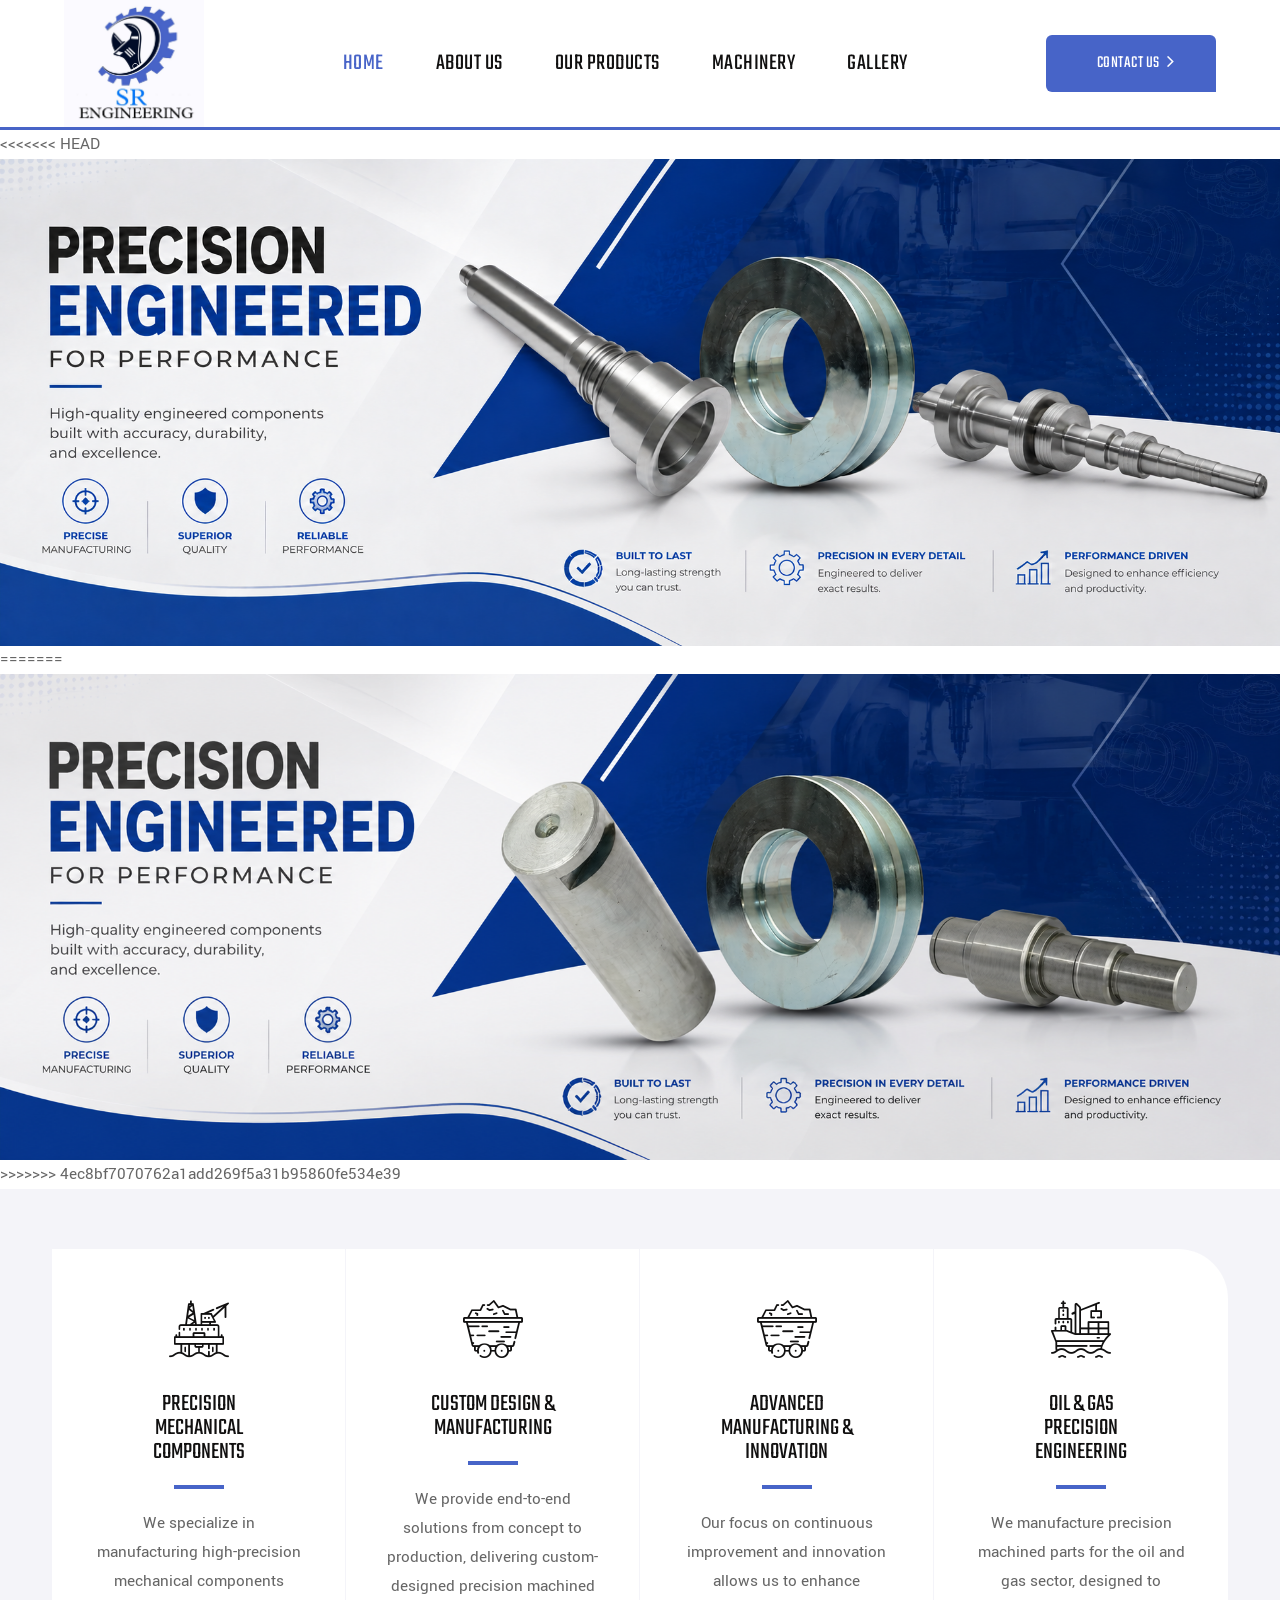
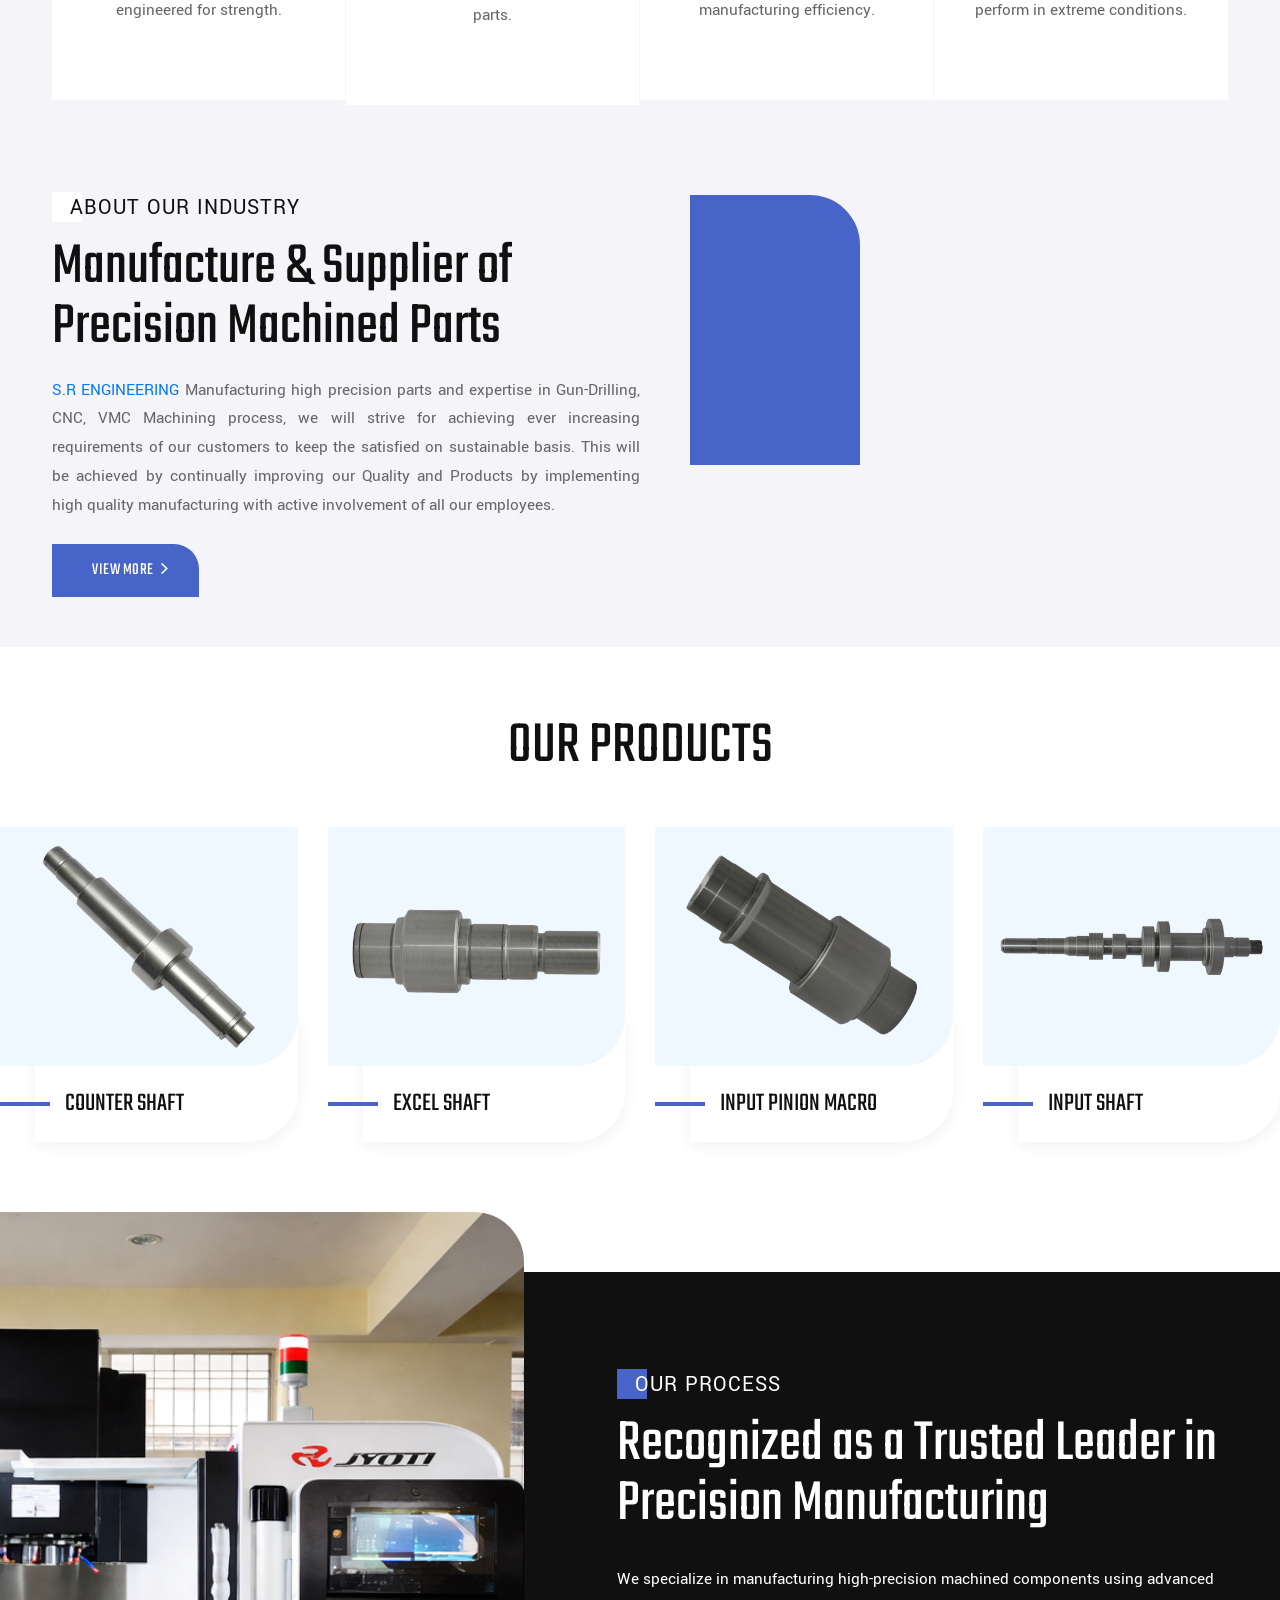
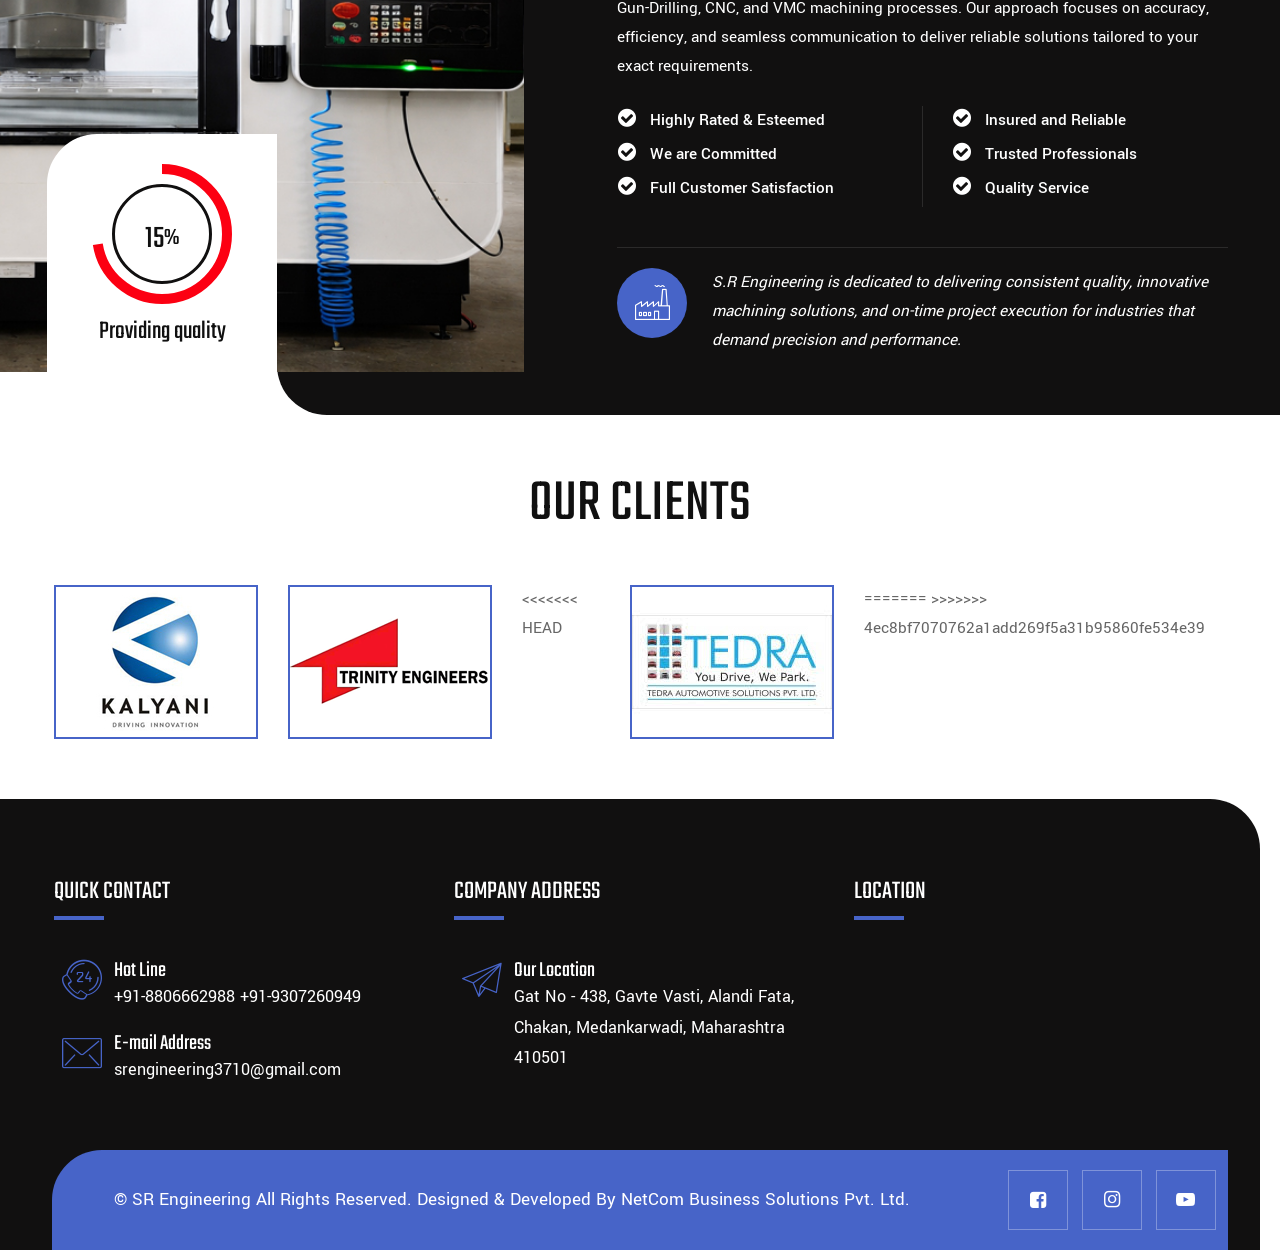
==== commit fe777200: "first commit" ====
--- a/index.html
+++ b/index.html
@@ -112,7 +112,11 @@
       <!-- Page Content -->
       <div class="page-content">
         <section class="banner_img">
+<<<<<<< HEAD
           <img src="images/banner1.png" alt="" />
+=======
+          <img src="images/banner.png" alt="" />
+>>>>>>> 4ec8bf7070762a1add269f5a31b95860fe534e39
         </section>
         <!-- Icon box Start -->
         <section class="pbmit-bg-color-light">
@@ -1006,7 +1010,10 @@
               <div class="client-list">
                 <img src="images/c1.jpg" alt="" />
                 <img src="images/c2.png" alt="" />
+<<<<<<< HEAD
                 <img src="images/OUR CILIENT.jpg.jpeg" alt="" />
+=======
+>>>>>>> 4ec8bf7070762a1add269f5a31b95860fe534e39
               </div>
             </div>
           </div>
--- a/css/shortcode.css
+++ b/css/shortcode.css
@@ -1616,7 +1616,11 @@
   transition: all ease 800ms;
   -moz-transition: all ease 800ms;
   -webkit-transition: all ease 800ms;
+<<<<<<< HEAD
   /* background-color: rgb(71 100 200 / 78%); */
+=======
+  background-color: rgb(71 100 200 / 78%);
+>>>>>>> 4ec8bf7070762a1add269f5a31b95860fe534e39
 }
 .pbmit-portfolio-style-1:hover .pbmit-portfolio-img-wrapper:after,
 .pbmit-portfolio-style-1:hover .pbminfotech-icon-box a {
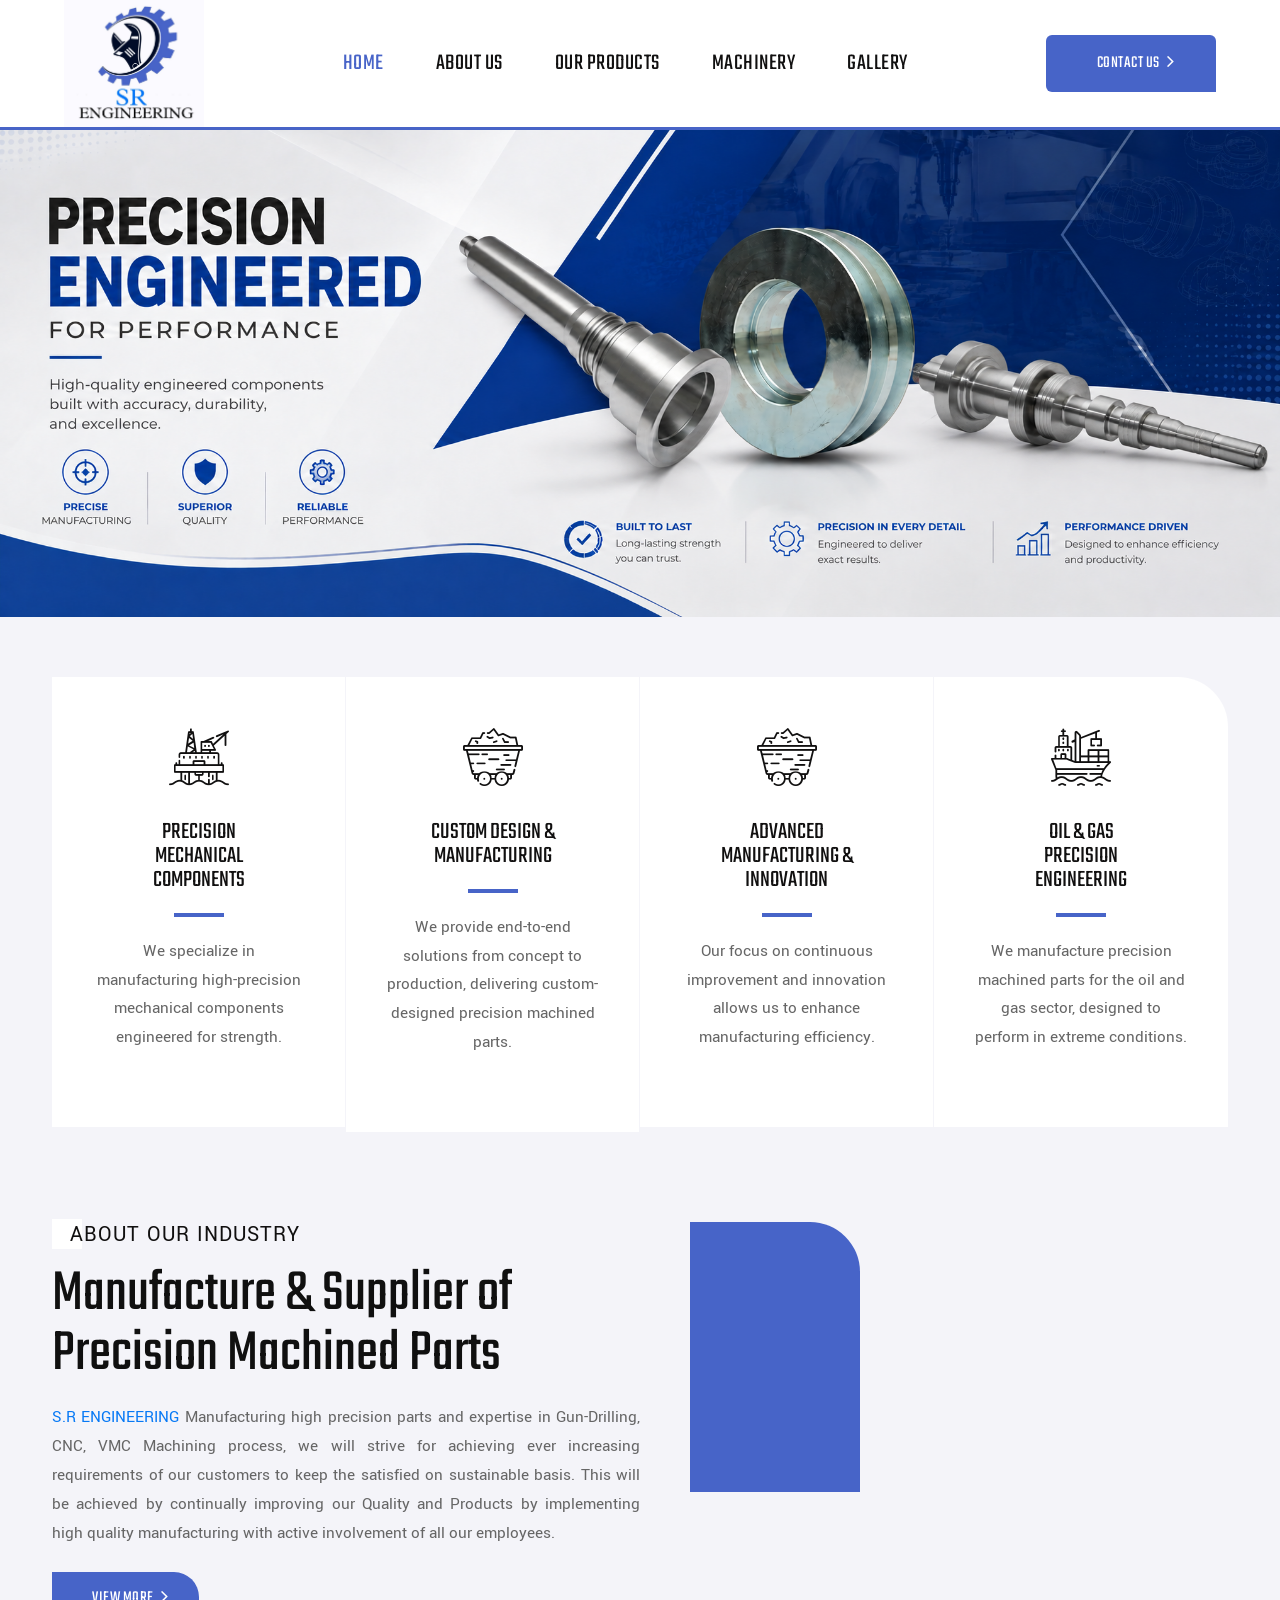
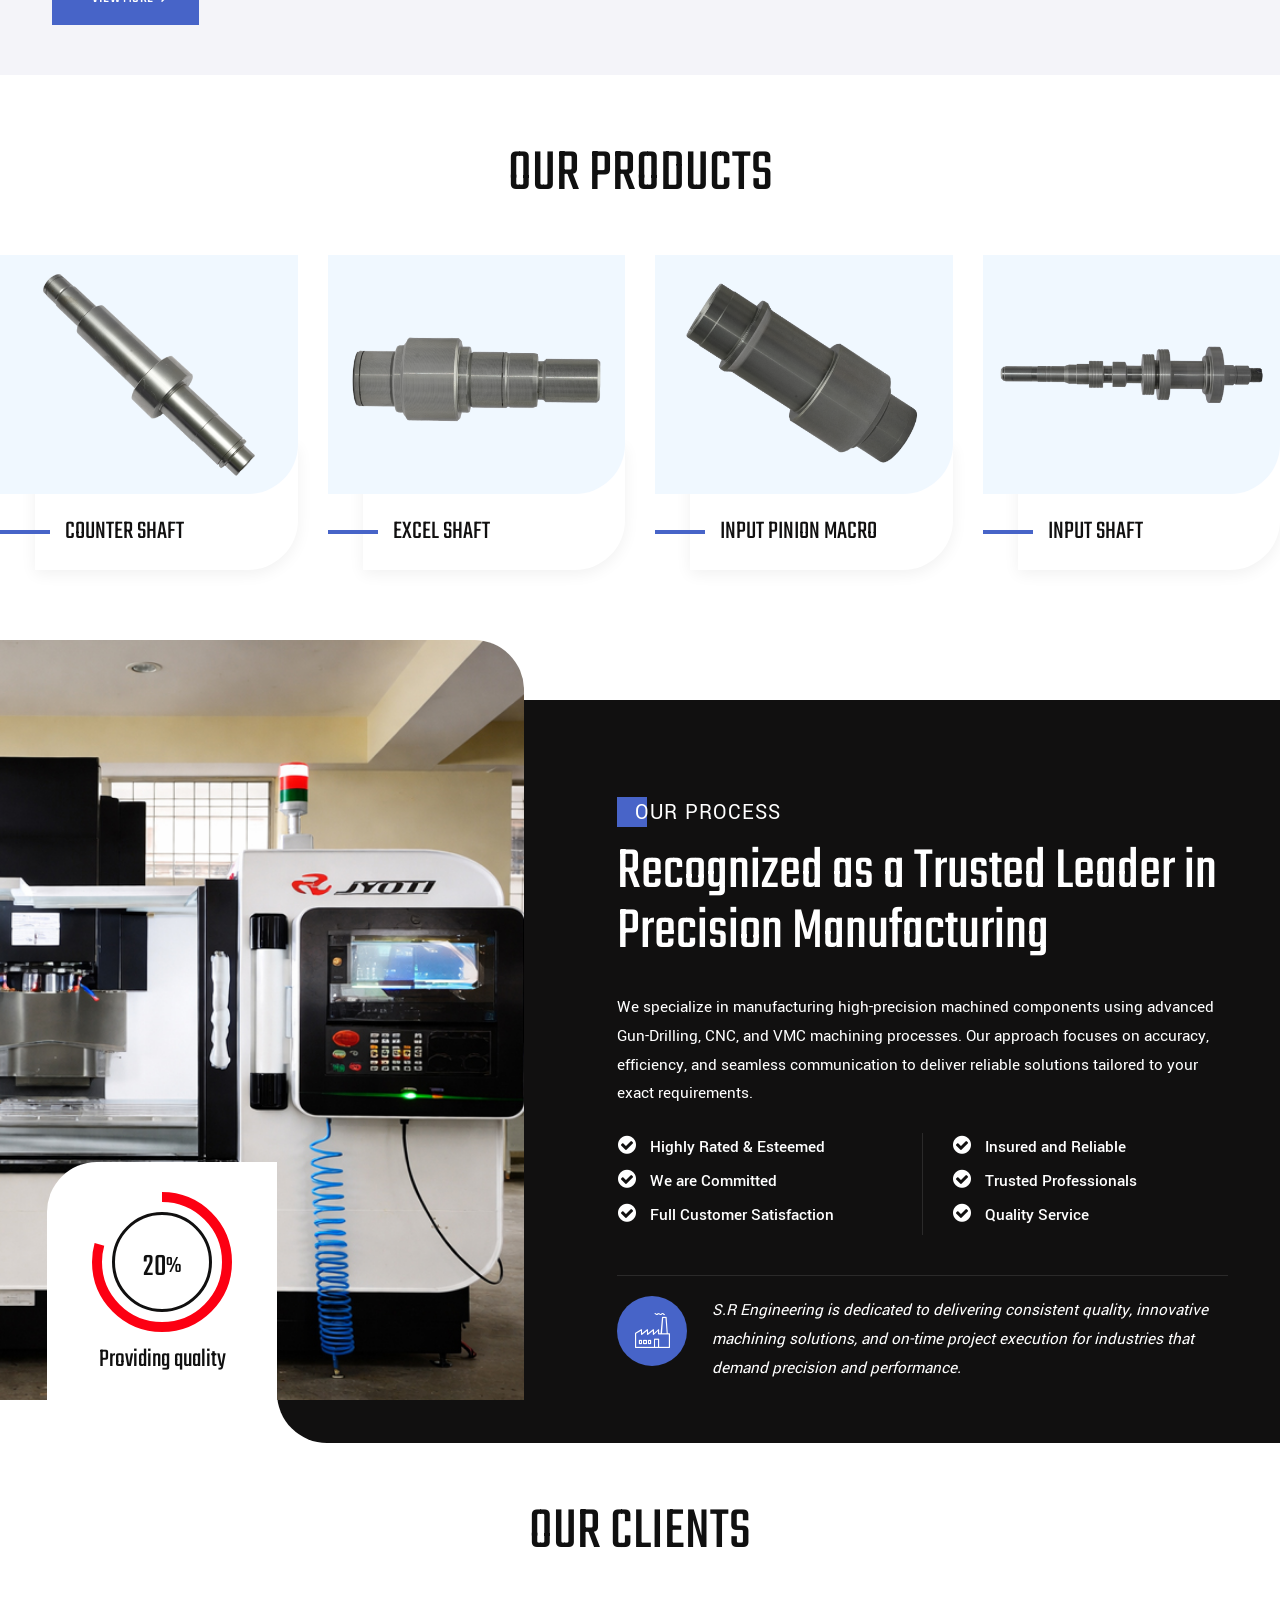
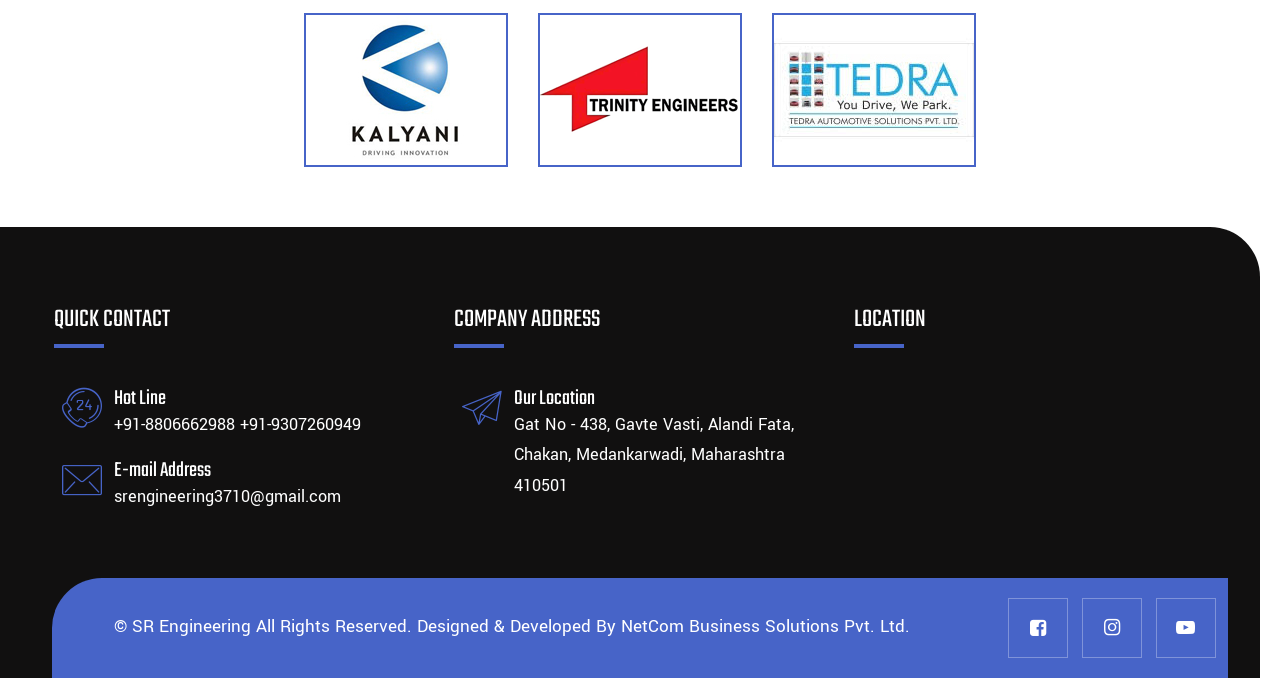
==== commit fadfd031: "first commit" ====
--- a/index.html
+++ b/index.html
@@ -112,11 +112,9 @@
       <!-- Page Content -->
       <div class="page-content">
         <section class="banner_img">
-<<<<<<< HEAD
+
           <img src="images/banner1.png" alt="" />
-=======
-          <img src="images/banner.png" alt="" />
->>>>>>> 4ec8bf7070762a1add269f5a31b95860fe534e39
+
         </section>
         <!-- Icon box Start -->
         <section class="pbmit-bg-color-light">
@@ -1010,10 +1008,7 @@
               <div class="client-list">
                 <img src="images/c1.jpg" alt="" />
                 <img src="images/c2.png" alt="" />
-<<<<<<< HEAD
                 <img src="images/OUR CILIENT.jpg.jpeg" alt="" />
-=======
->>>>>>> 4ec8bf7070762a1add269f5a31b95860fe534e39
               </div>
             </div>
           </div>
--- a/css/shortcode.css
+++ b/css/shortcode.css
@@ -1616,11 +1616,7 @@
   transition: all ease 800ms;
   -moz-transition: all ease 800ms;
   -webkit-transition: all ease 800ms;
-<<<<<<< HEAD
   /* background-color: rgb(71 100 200 / 78%); */
-=======
-  background-color: rgb(71 100 200 / 78%);
->>>>>>> 4ec8bf7070762a1add269f5a31b95860fe534e39
 }
 .pbmit-portfolio-style-1:hover .pbmit-portfolio-img-wrapper:after,
 .pbmit-portfolio-style-1:hover .pbminfotech-icon-box a {
